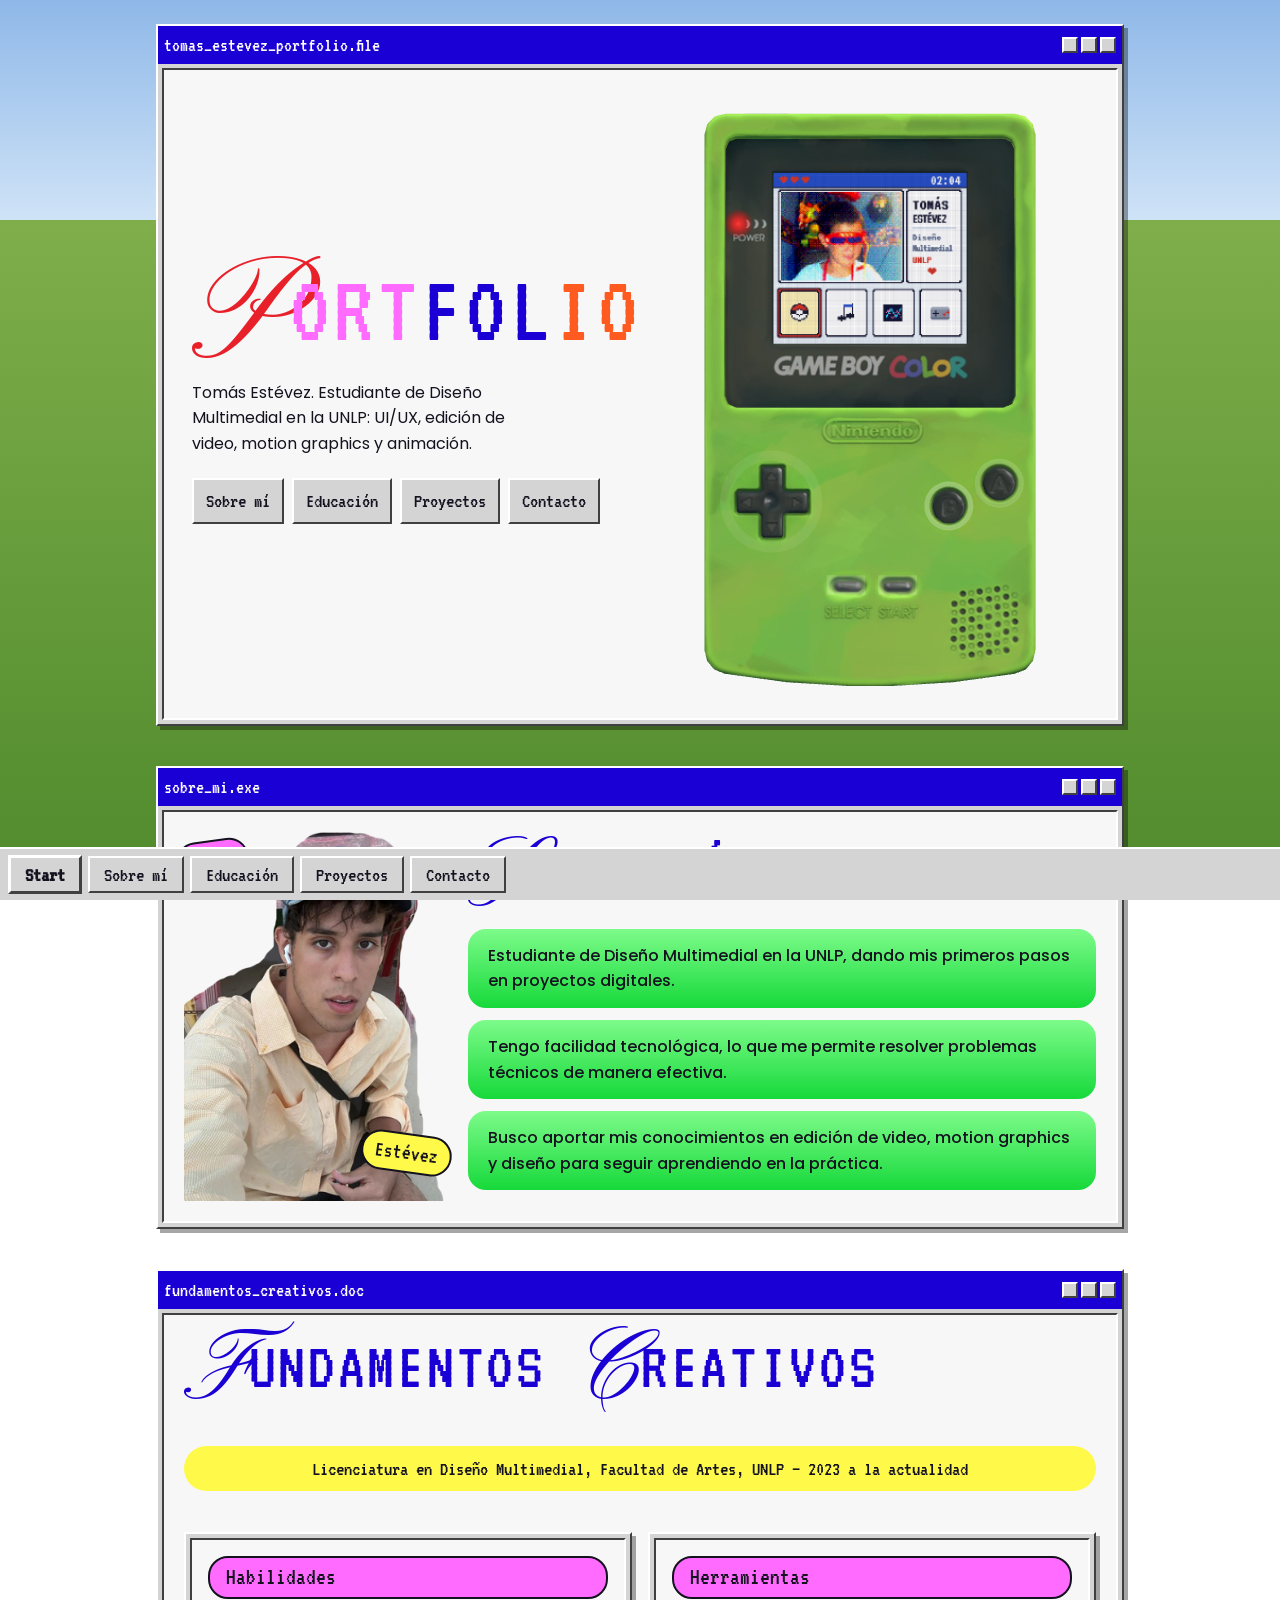
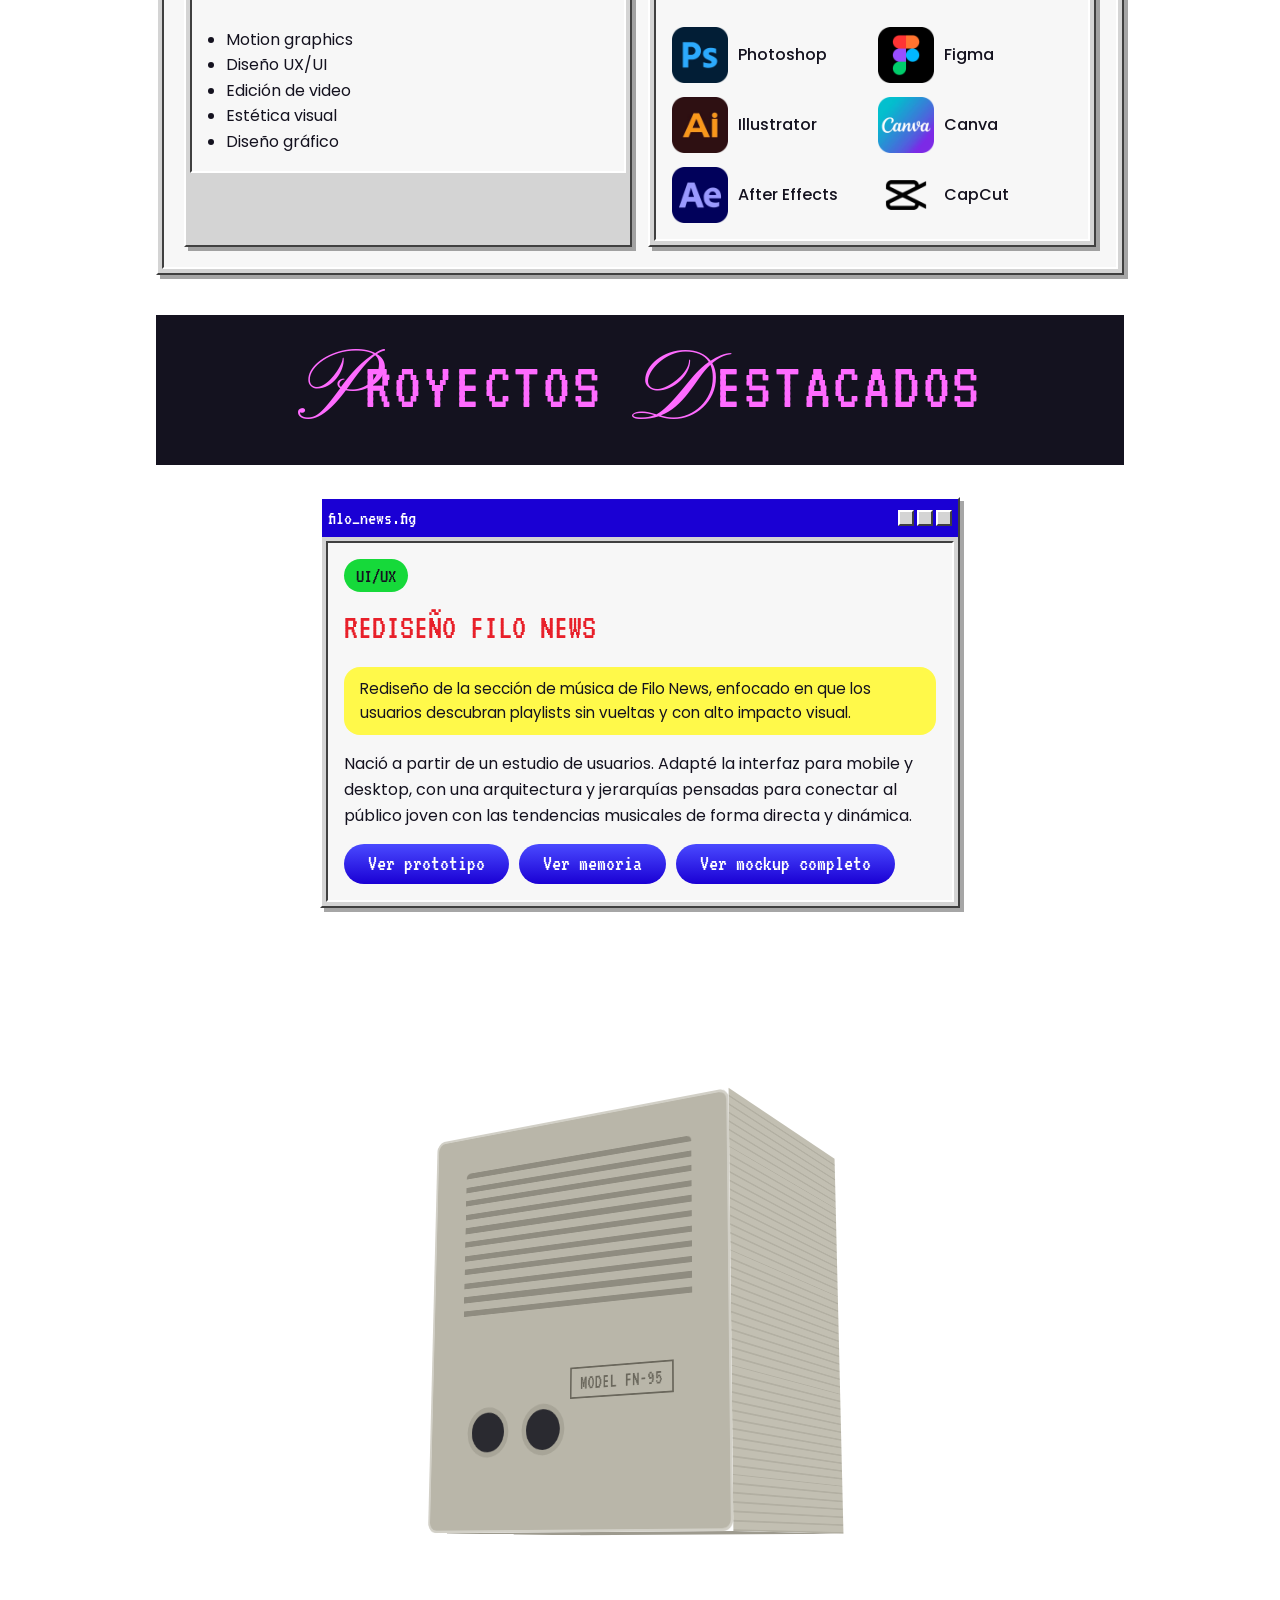
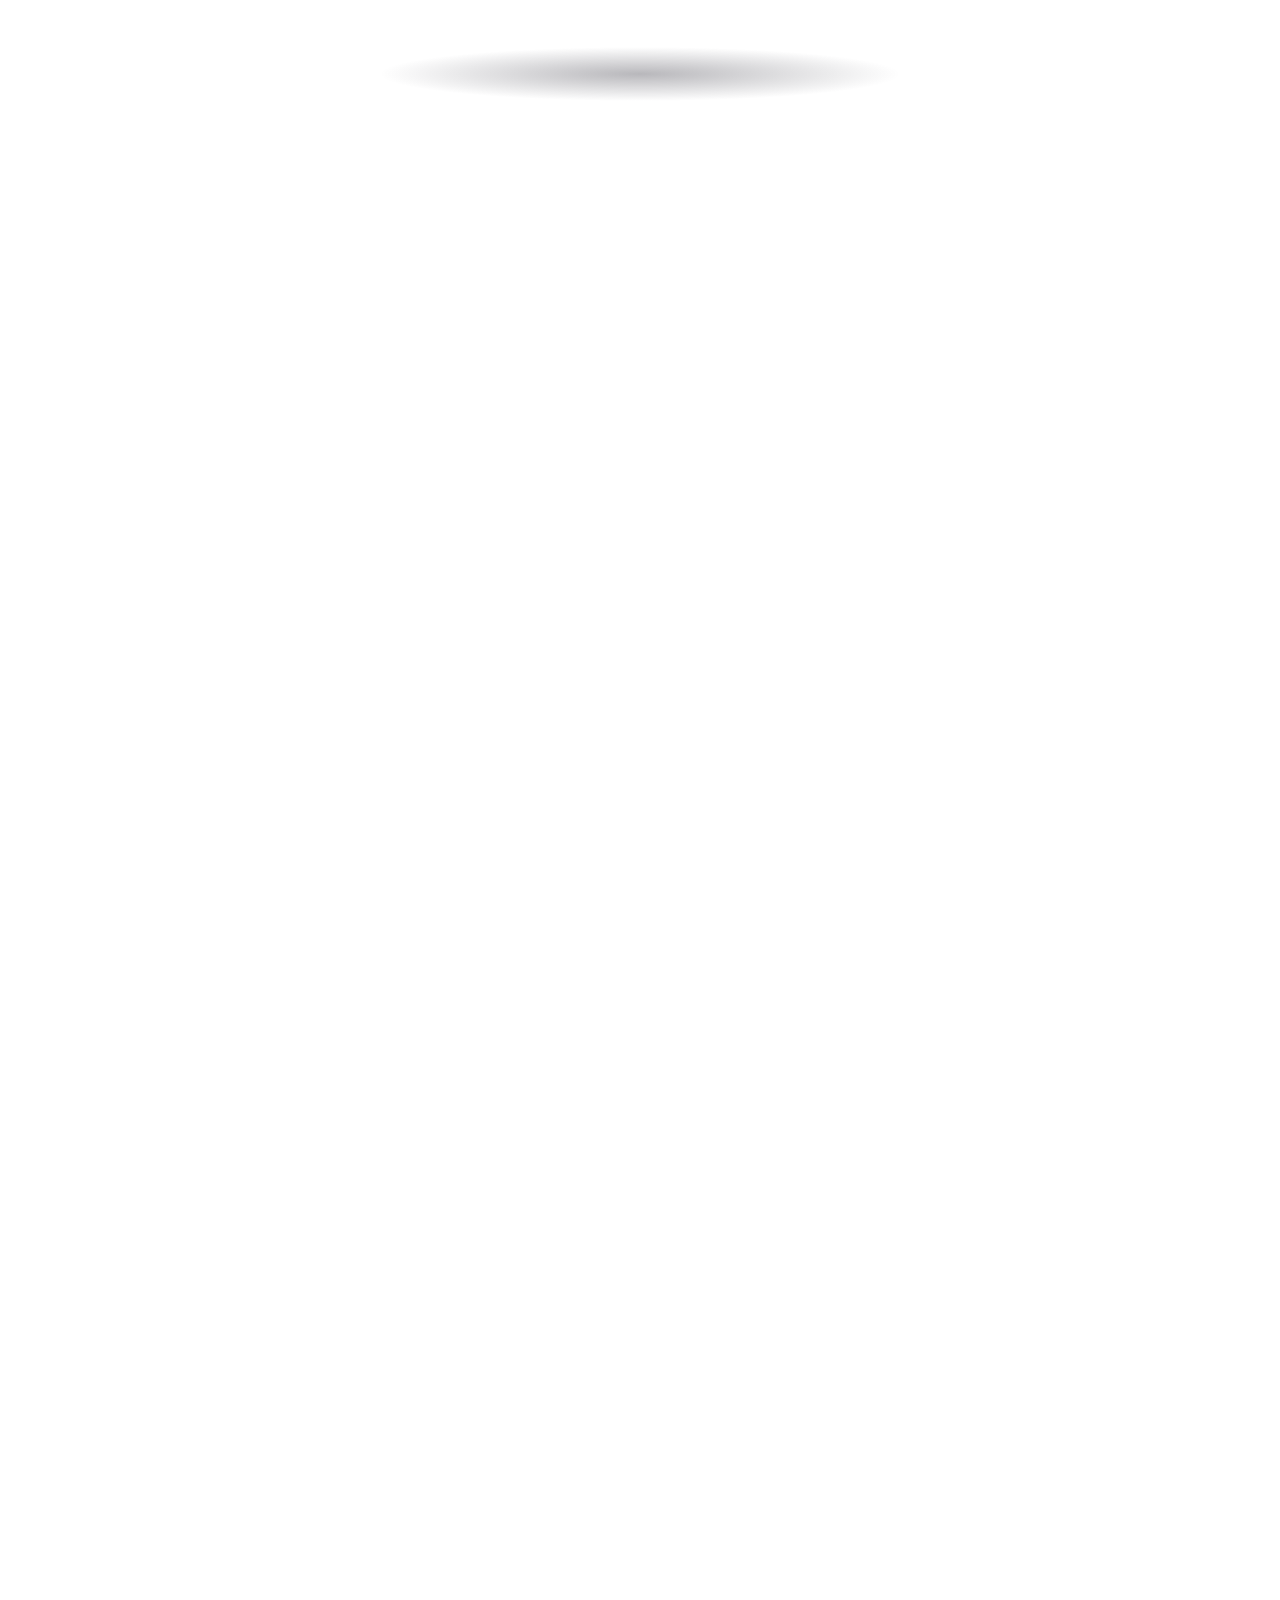
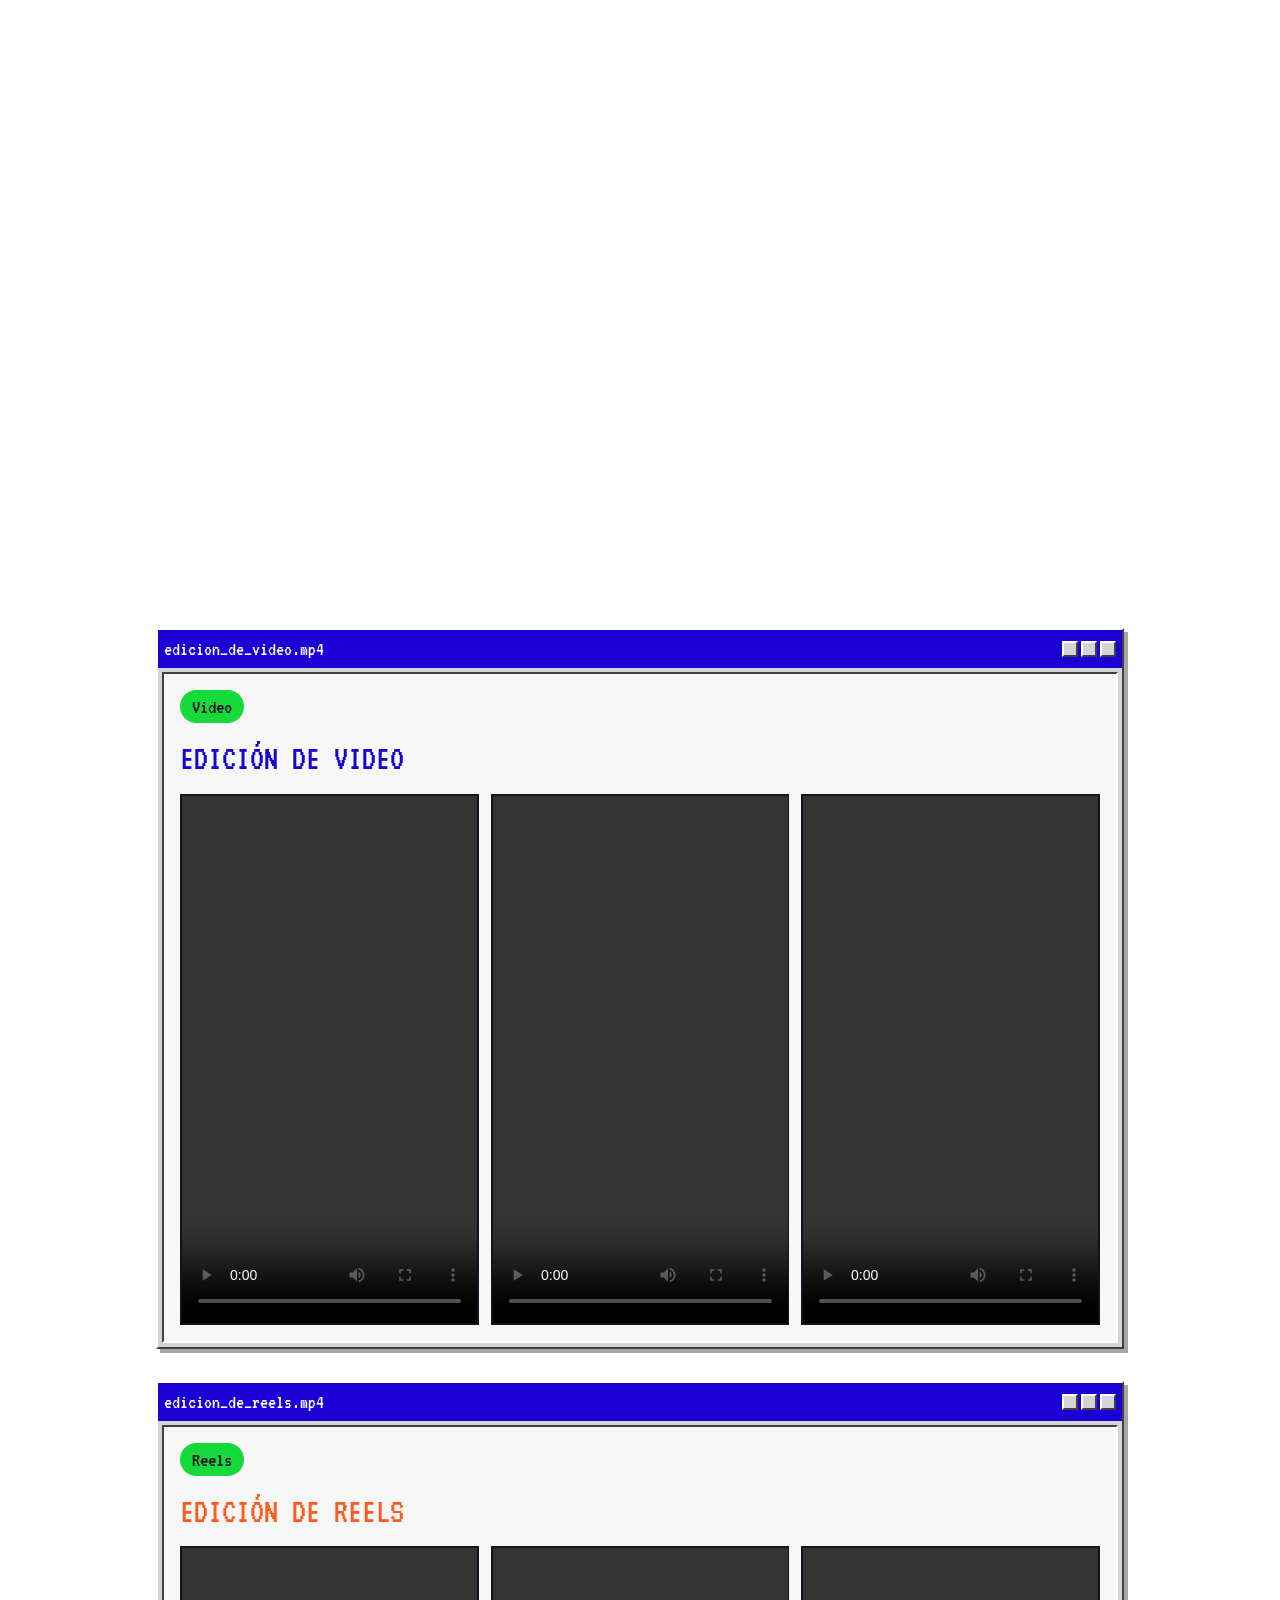
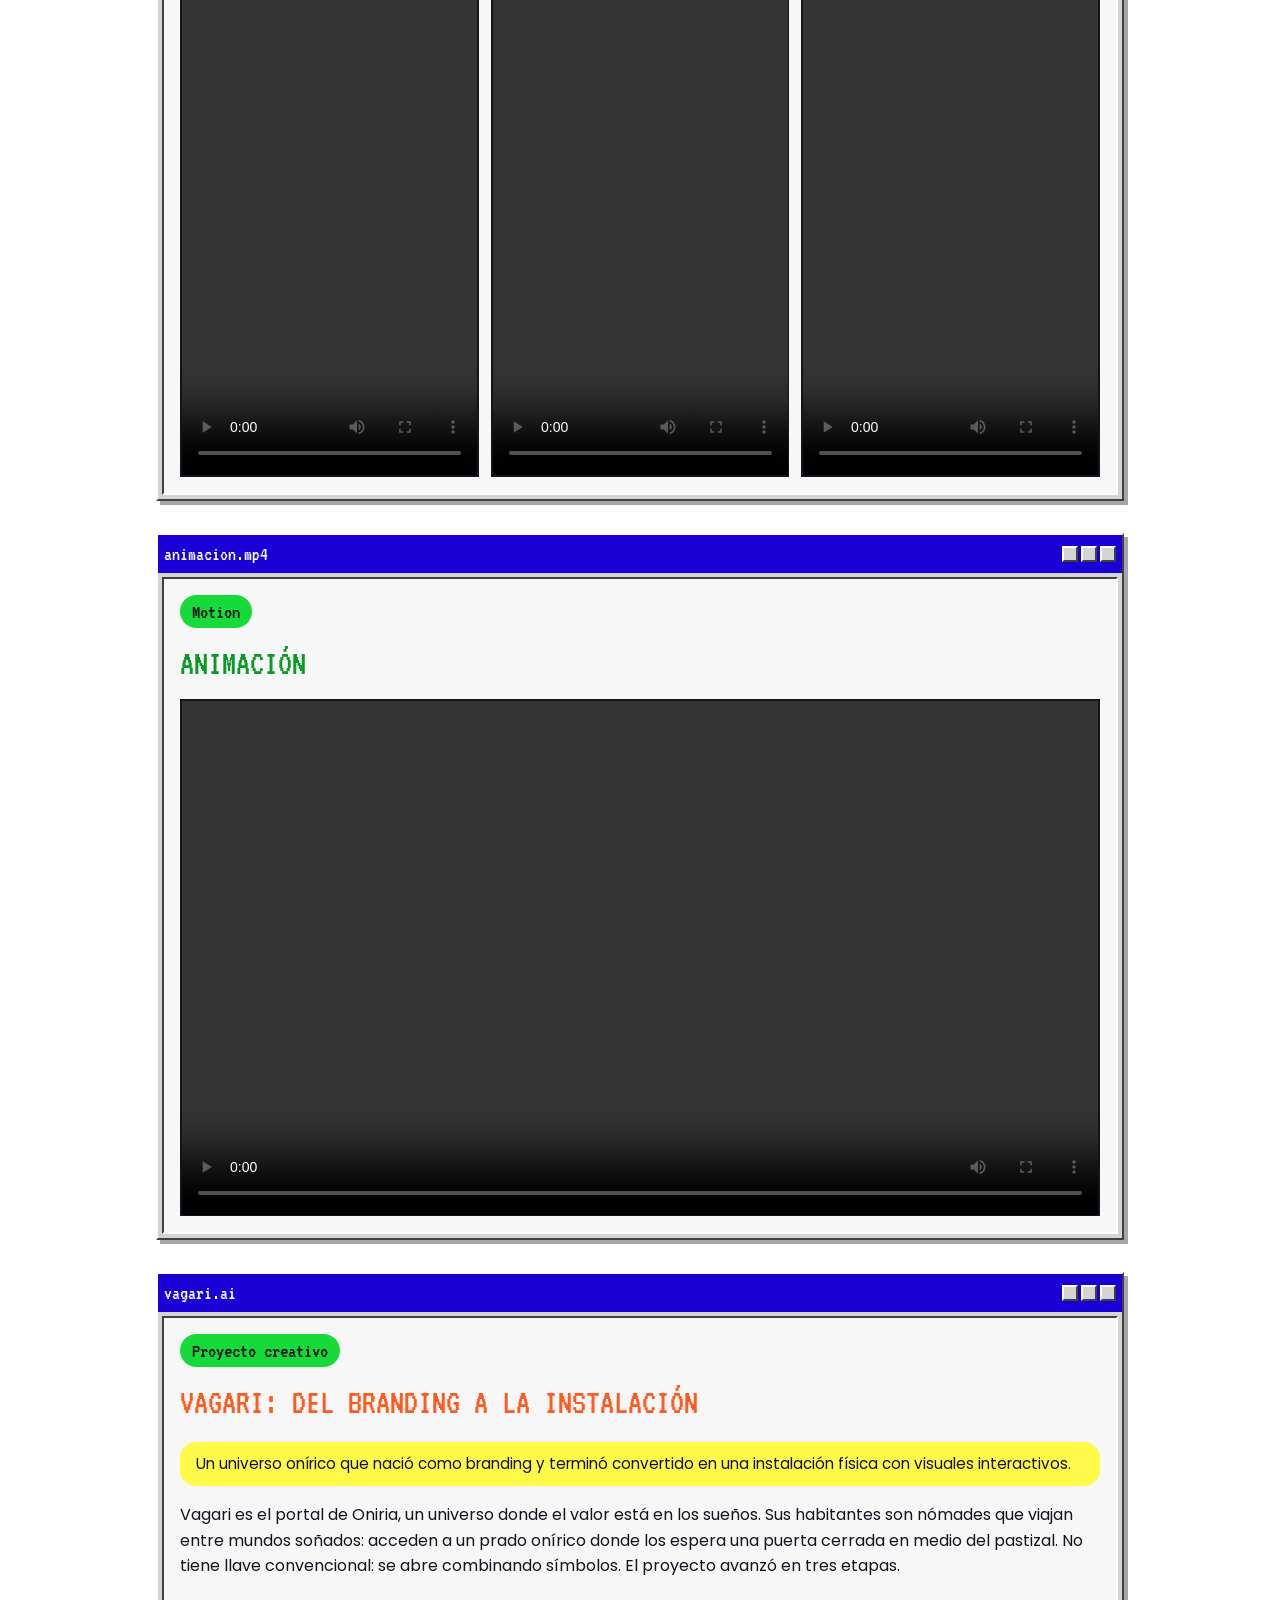
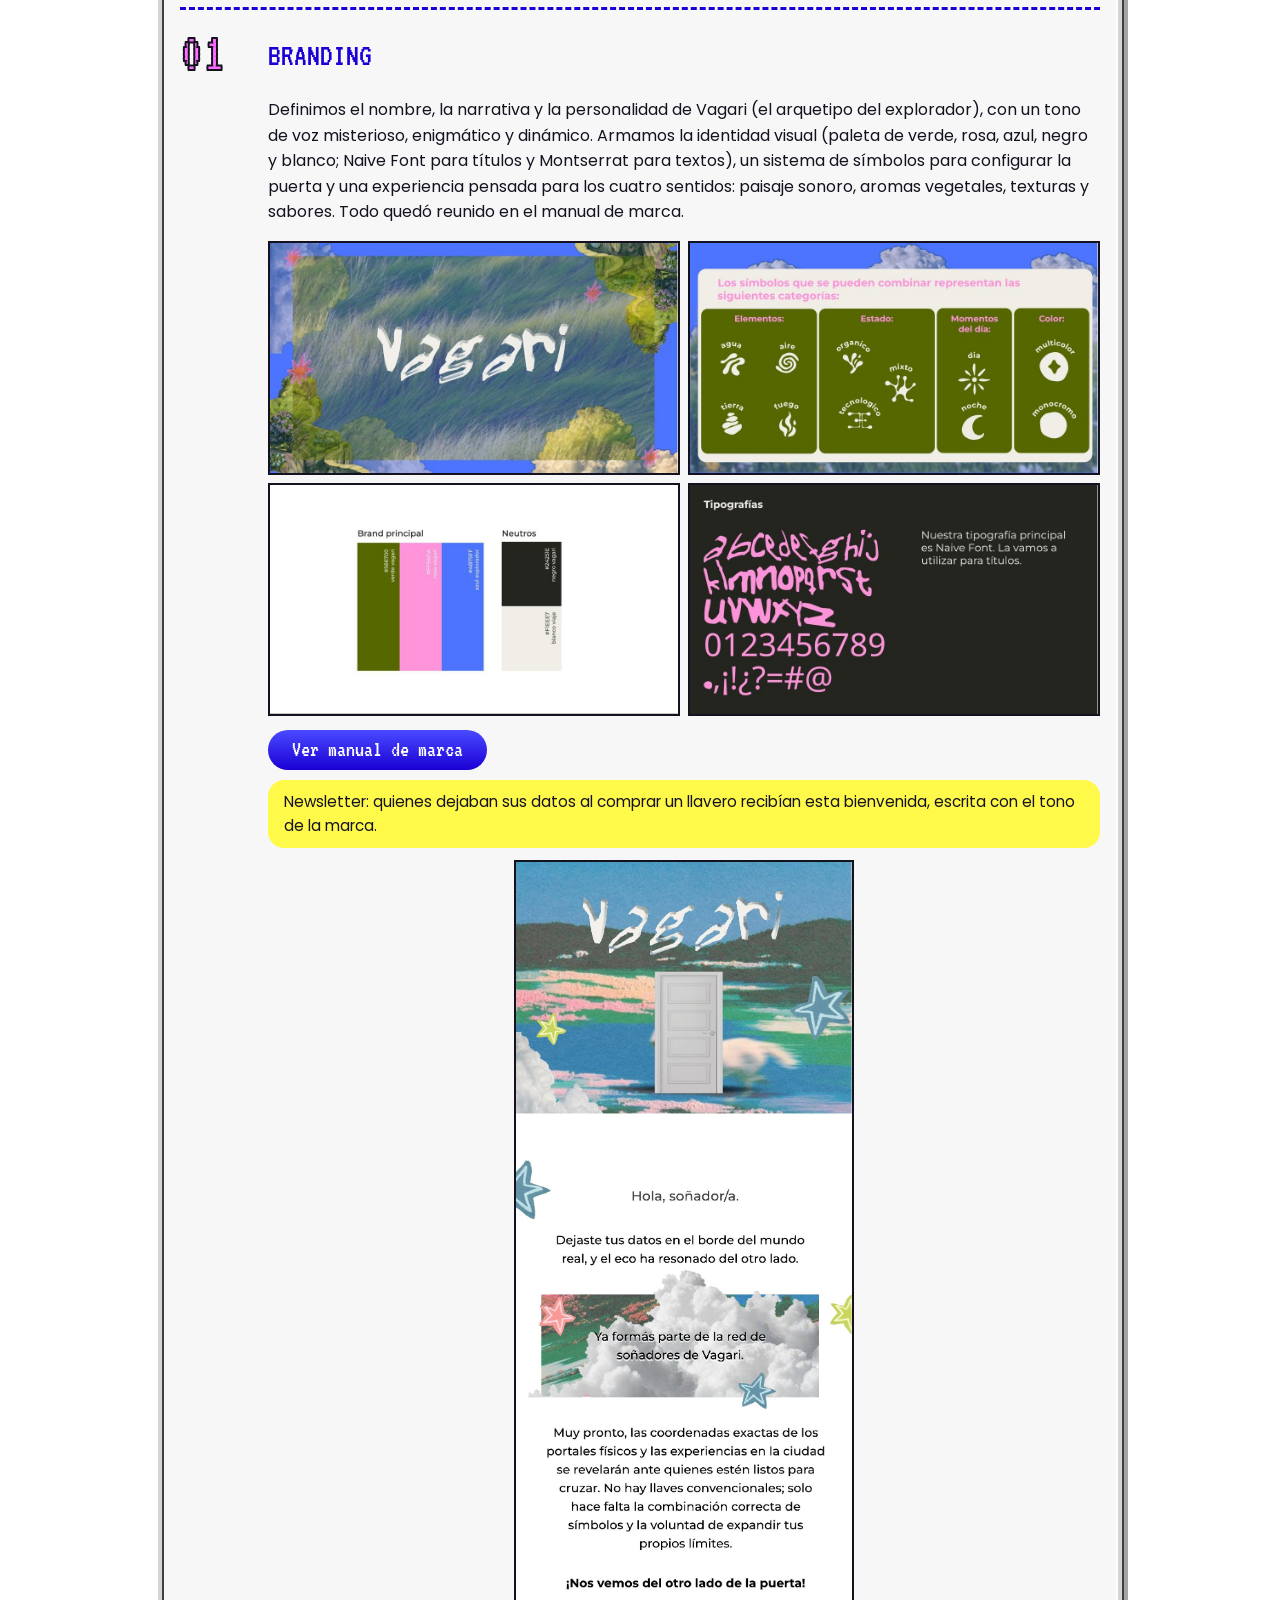
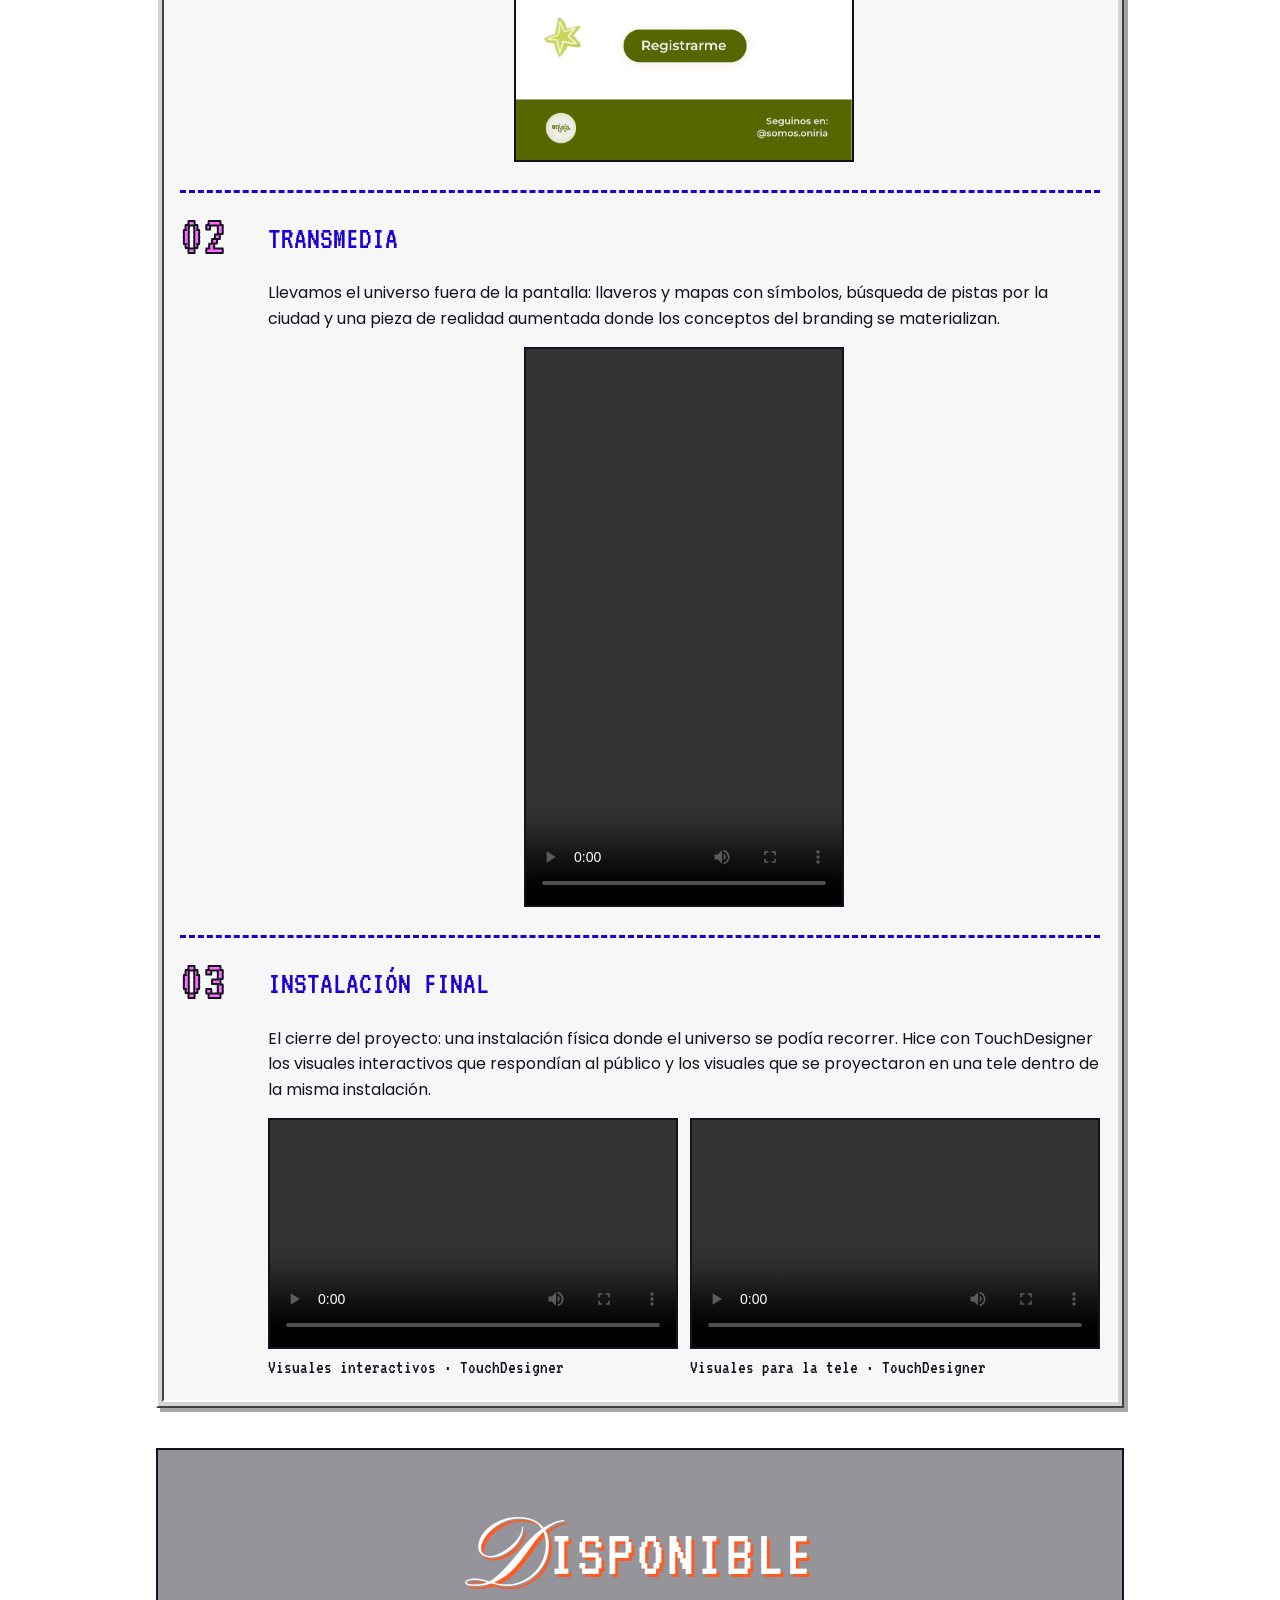
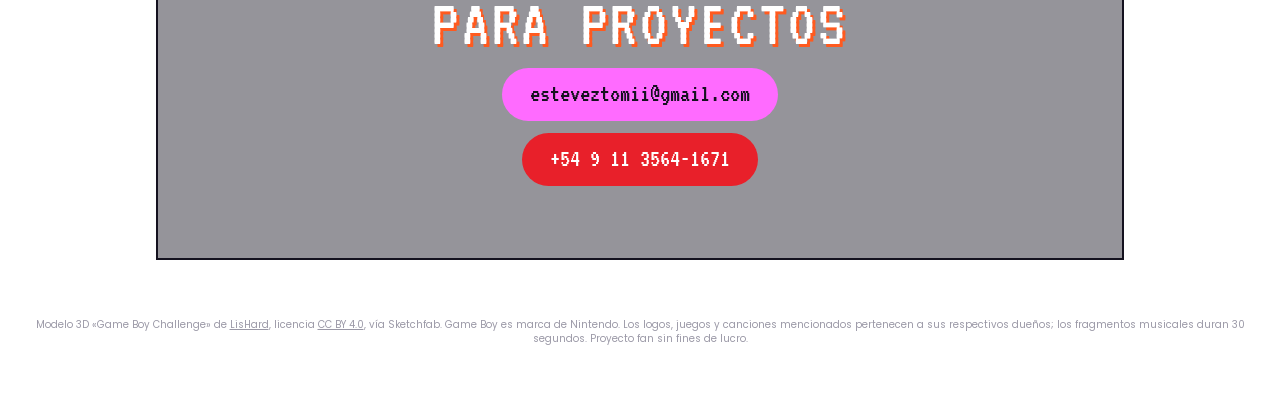
==== index.html @ 1bd0f010 "Add files via upload" ====
<!DOCTYPE html>
<html lang="es">
<head>
<meta charset="utf-8">
<meta name="viewport" content="width=device-width, initial-scale=1">
<title>Tomás Estévez — Portfolio</title>
<meta name="description" content="Portfolio de Tomás Estévez, estudiante de Diseño Multimedial en la UNLP: UI/UX, edición de video, motion graphics y animación.">
<link rel="preconnect" href="https://fonts.googleapis.com">
<link rel="preconnect" href="https://fonts.gstatic.com" crossorigin>
<link href="https://fonts.googleapis.com/css2?family=Pinyon+Script&family=Poppins:wght@400;500&family=VT323&display=swap" rel="stylesheet">
<style>
:root{--azul:#1a00d4;--rosa:#ff6bff;--verde:#16d93a;--amarillo:#fff94a;--naranja:#ff5a1f;--rojo:#e8202a;--gris:#d4d4d4;--papel:#f7f7f7;--tinta:#14121f}
*{box-sizing:border-box}
html{scroll-behavior:smooth;scroll-padding-bottom:60px}
body{margin:0;font-family:Poppins,system-ui,sans-serif;color:var(--tinta);line-height:1.6;padding-bottom:56px;
 background:linear-gradient(#8fb8e8 0,#cfe3f7 220px,#7fae4b 220px,#4f8a2c 100%) fixed}
a{color:var(--azul)}
:focus-visible{outline:3px solid var(--naranja);outline-offset:2px}
.px{font-family:VT323,monospace;text-transform:uppercase;letter-spacing:.04em;line-height:.95}
.cursiva{font-family:"Pinyon Script",cursive;text-transform:none;font-size:1.5em;line-height:.6;vertical-align:-.12em}
main{max-width:1000px;margin:0 auto;padding:24px 16px 40px;display:grid;gap:40px}
/* ventanas */
.win{background:var(--gris);border:2px solid;border-color:#fff #404040 #404040 #fff;box-shadow:4px 4px 0 rgba(0,0,0,.35)}
.win>header{background:var(--azul);color:#fff;display:flex;justify-content:space-between;align-items:center;padding:3px 6px;font-family:VT323,monospace;font-size:1.25rem}
.win>header i{font-style:normal;display:flex;gap:3px}
.win>header b{width:16px;height:16px;background:var(--gris);border:2px solid;border-color:#fff #404040 #404040 #fff}
.win .body{margin:4px;background:var(--papel);border:2px solid;border-color:#404040 #fff #fff #404040;padding:20px}
h1,h2{margin:0;font-weight:400}
h2{font-size:clamp(2.4rem,7vw,4.2rem);color:var(--azul)}
/* hero */
.hero .body{text-align:center;padding:28px 16px}
.hero h1{font-size:clamp(3.2rem,15vw,9rem);color:var(--rosa)}
.hero h1 .a{color:var(--rojo)}.hero h1 .b{color:var(--azul)}.hero h1 .c{color:var(--naranja)}
.hero p{margin:12px auto 0;max-width:46ch}
.iconos{display:flex;flex-wrap:wrap;justify-content:center;gap:12px;margin-top:22px}
.iconos a{font-family:VT323,monospace;font-size:1.4rem;text-decoration:none;color:var(--tinta);background:var(--gris);padding:4px 16px;border:2px solid;border-color:#fff #404040 #404040 #fff}
.iconos a:hover{background:var(--amarillo)}
.iconos a:active{border-color:#404040 #fff #fff #404040}
/* sobre mi */
.sobre .body{display:grid;grid-template-columns:minmax(0,260px) 1fr;gap:24px;align-items:center}
.foto{position:relative}
.foto img{display:block;width:100%;height:auto}
.chip{position:absolute;font-family:VT323,monospace;font-size:1.4rem;padding:0 12px;border-radius:20px;border:2px solid var(--tinta);transform:rotate(-8deg)}
.chip.t{background:var(--rosa);top:8px;left:-8px}.chip.e{background:var(--amarillo);bottom:28px;right:-8px;transform:rotate(8deg)}
.verdes{display:grid;gap:12px;margin:0;padding:0;list-style:none}
.verdes li{background:linear-gradient(#7dfb8a,#16d93a);border-radius:18px;padding:14px 20px;font-weight:500}
/* educacion */
.edu .body{display:grid;gap:20px}
.cinta{background:var(--amarillo);border-radius:30px;padding:6px 20px;font-family:VT323,monospace;font-size:1.3rem;text-align:center}
.cols{display:grid;grid-template-columns:1fr 1fr;gap:16px}
.cols .win .body{padding:16px}
.cols h3{margin:0 0 8px;font-family:VT323,monospace;font-weight:400;font-size:1.5rem;background:var(--rosa);display:inline-block;padding:0 16px;border-radius:20px;border:2px solid var(--tinta)}
.cols ul{margin:0;padding-left:1.1em}
.cols .logos{list-style:none;padding:0;display:grid;grid-template-columns:1fr 1fr;gap:14px 12px}
.logos li{display:flex;align-items:center;gap:10px;font-weight:500}
.logos img{width:56px;height:56px;flex:none}
/* proyectos */
.proy{display:grid;gap:32px}
.proy-head{background:var(--tinta);padding:40px 16px;text-align:center}
.proy-head h2{color:var(--rosa)}
.caso{display:grid;grid-template-columns:1fr 1fr;gap:20px;align-items:start}
.caso .body{padding:16px}
.caso h3{margin:0 0 6px;font-family:VT323,monospace;font-weight:400;font-size:2.2rem;text-transform:uppercase}
.caso img,.caso video{width:100%;display:block;background:var(--gris);border:2px solid var(--tinta)}
.caso video{aspect-ratio:9/16;max-height:520px;object-fit:cover;margin:0 auto}
.tag{display:inline-block;font-family:VT323,monospace;font-size:1.3rem;padding:0 12px;border-radius:20px;margin-bottom:8px;background:var(--verde)}
.globo{background:var(--amarillo);border-radius:16px;padding:10px 16px;margin:10px 0 0;font-size:.95rem}
.btns{display:flex;flex-wrap:wrap;gap:10px;margin-top:14px}
.btn{font-family:VT323,monospace;font-size:1.4rem;color:#fff;background:linear-gradient(#4a4aff,var(--azul));padding:2px 24px;border-radius:24px;text-decoration:none}
.btn:hover{background:var(--naranja)}
.galeria{display:grid;grid-template-columns:repeat(3,1fr);gap:8px;margin-top:10px}
/* contacto */
.contacto{text-align:center}
.contacto h2{color:var(--naranja);text-shadow:2px 2px 0 #fff}
.pill{display:block;width:fit-content;margin:12px auto 0;padding:6px 28px;border-radius:30px;font-family:VT323,monospace;font-size:1.6rem;color:#fff;text-decoration:none;background:var(--rojo)}
.pill.mail{background:var(--rosa);color:var(--tinta)}
.pill:hover{outline:3px solid var(--amarillo)}
/* barra de tareas */
.barra{position:fixed;inset:auto 0 0 0;background:var(--gris);border-top:2px solid #fff;display:flex;gap:6px;align-items:center;padding:6px 8px;z-index:9;overflow-x:auto}
.barra a{font-family:VT323,monospace;font-size:1.3rem;text-decoration:none;color:var(--tinta);padding:0 14px;border:2px solid;border-color:#fff #404040 #404040 #fff;white-space:nowrap}
.barra a:first-child{font-weight:700;border-width:3px}
.barra a:hover{background:var(--amarillo)}
@media(max-width:720px){.sobre .body,.cols,.caso{grid-template-columns:1fr}.foto{max-width:260px;margin:auto}}
@media(prefers-reduced-motion:reduce){html{scroll-behavior:auto}}

.full .body{padding:16px}.full h3{margin:0 0 6px;font-family:VT323,monospace;font-weight:400;font-size:2.2rem;text-transform:uppercase}
.full video,.full .news{display:block;width:100%;background:var(--tinta);border:2px solid var(--tinta)}
.vgrid{display:grid;grid-template-columns:repeat(3,1fr);gap:12px}
.vgrid video,video.tall{aspect-ratio:9/16;object-fit:cover}
video.tall{max-width:320px;max-height:560px;margin:12px auto 0}
video.wide{aspect-ratio:16/9;object-fit:contain}
.caso a img{border:2px solid var(--tinta);display:block;width:100%;height:auto;background:var(--gris)}
.etapa{display:grid;grid-template-columns:72px 1fr;gap:16px;margin-top:28px;padding-top:20px;border-top:3px dashed var(--azul)}
.etapa .num{font-family:VT323,monospace;font-size:3.6rem;line-height:.8;color:var(--rosa);-webkit-text-stroke:2px var(--tinta)}
.etapa h4{margin:0 0 6px;font-family:VT323,monospace;font-weight:400;font-size:2rem;text-transform:uppercase;color:var(--azul)}
.galeria.g4{grid-template-columns:repeat(2,1fr)}.galeria img{width:100%;border:2px solid var(--tinta)}
.news{max-width:340px;margin:12px auto 0}
.dos{display:grid;grid-template-columns:1fr 1fr;gap:12px}.dos figure{margin:0}
figcaption{font-family:VT323,monospace;font-size:1.2rem;margin-top:4px}
.contacto{position:relative;overflow:hidden;padding:72px 16px;border:2px solid var(--tinta)}
.contacto .fondo{position:absolute;inset:0;width:100%;height:100%;object-fit:cover}
.contacto::after{content:"";position:absolute;inset:0;background:rgba(20,18,31,.45)}
.contacto .in{position:relative;z-index:1}
.contacto h2{color:#fff;text-shadow:3px 3px 0 var(--naranja)}
@media(max-width:720px){.vgrid{display:flex;overflow-x:auto;scroll-snap-type:x mandatory}.vgrid video{flex:0 0 70%;scroll-snap-align:start}.etapa{grid-template-columns:1fr}.dos{grid-template-columns:1fr}}
@media(prefers-reduced-motion:reduce){.contacto .fondo{display:none}.contacto{background:var(--tinta)}}


/* HOME · Game Boy */
.win>header{gap:6px}.win>header span{min-width:0;overflow:hidden;text-overflow:ellipsis;white-space:nowrap}.win>header i{flex:none}
main>*,.hero .body,.home{min-width:0}
.home{position:relative;width:100%;max-width:440px;margin:0 auto;text-align:center}
.gb-visor{position:relative;height:min(80vh,600px);min-height:430px;cursor:grab;touch-action:pan-y}
.gb-visor:active{cursor:grabbing}
.gb-visor:focus-visible{outline-offset:-6px}
.gb-visor::after{content:"";position:absolute;left:50%;bottom:3.5%;width:46%;height:5%;transform:translateX(-50%);background:radial-gradient(closest-side,rgba(20,18,31,.35),transparent);pointer-events:none}
.gb-visor canvas{position:absolute;inset:0;width:100%;height:100%;display:block;z-index:1}
.hero-grid{display:grid;grid-template-columns:minmax(0,1fr) minmax(0,1fr);gap:16px 24px;align-items:center;text-align:left!important;padding:24px clamp(12px,3vw,28px)!important}
.hero-text h1{font-size:clamp(2.6rem,9vw,6.2rem);white-space:nowrap}
.hero-text p{margin:12px 0 0;max-width:34ch}
.hero-text .iconos{justify-content:flex-start;gap:8px}.hero-text .iconos a{padding:4px 12px;font-size:1.3rem}
.gb-load{position:absolute;inset:0;display:grid;place-items:center;margin:0;font-size:1.6rem;color:var(--azul);text-align:center;padding:0 16px}
.gb-load[hidden]{display:none}
@media(max-width:620px){.hero-text h1{font-size:clamp(3rem,15vw,5rem)}.hero-grid{grid-template-columns:1fr;padding:20px 12px!important}.hero-text{text-align:center}.hero-text p{margin-left:auto;margin-right:auto}.hero-text .iconos{justify-content:center}.home{order:2}}
@media(max-width:560px){.gb-visor{height:auto;min-height:0;aspect-ratio:3/5}}
.legal{margin:0;padding:18px 12px 6px;text-align:center;font-size:.62rem;line-height:1.4;color:#9a98a6}.legal a{color:inherit}
.gb-sr{position:absolute;width:1px;height:1px;overflow:hidden;clip:rect(0 0 0 0);white-space:nowrap}
.home.no3d .gb-visor{min-height:120px;height:auto;padding:24px 0}.home.no3d .gb-visor::after{display:none}
/* Filo News · mini computadora 3D que gira con el scroll */
.caso.filo{display:block}.caso.filo>.win{max-width:640px;margin:0 auto}
.pc-scroll{position:relative;height:320vh;margin-top:8px}
.pc-stage{position:sticky;top:0;height:calc(100vh - 56px);min-height:420px;display:grid;place-items:center;perspective:1700px;overflow:visible}
.pc-3d{position:relative;font-size:clamp(8px,min(3.4vw,2.2vh),16px);width:26em;height:31em;transform-style:preserve-3d;will-change:transform;transform:scale(.78) rotateX(9deg) rotateY(-210deg)}
.pc-f{position:absolute;backface-visibility:hidden}
.pc-front{inset:0;transform:translateZ(10em);border-radius:.8em;background:linear-gradient(#e4e1d5,#d0cdc0);box-shadow:inset 0 0 0 .18em rgba(255,255,255,.6),inset 0 -.5em .8em rgba(0,0,0,.14)}
.pc-back{inset:0;transform:rotateY(180deg) translateZ(10em);border-radius:.8em;background:#b9b6a9;box-shadow:inset 0 0 0 .18em rgba(255,255,255,.35)}
.pc-left,.pc-right{width:20em;height:31em;left:50%;top:0;margin-left:-10em;background:repeating-linear-gradient(#c2bfb2 0 .5em,#b2afa2 .5em .62em)}
.pc-left{transform:rotateY(-90deg) translateZ(13em)}.pc-right{transform:rotateY(90deg) translateZ(13em)}
.pc-top,.pc-bottom{width:26em;height:20em;left:0;top:50%;margin-top:-10em;background:repeating-linear-gradient(90deg,#e7e4d9 0 1em,#d6d3c7 1em 1.12em)}
.pc-top{transform:rotateX(90deg) translateZ(15.5em)}.pc-bottom{transform:rotateX(-90deg) translateZ(15.5em);background:#9d9a8e}
.pc-bezel{position:absolute;left:2.6em;top:2.4em;width:20.8em;height:16.6em;box-sizing:border-box;padding:1em;background:#1b1b24;border-radius:1.6em/1.4em;box-shadow:inset .2em .2em .6em rgba(0,0,0,.75),0 0 0 .3em #bcb8aa,0 0 0 .5em #f0ede3}
.pc-view{position:relative;width:100%;height:100%;overflow:hidden;border-radius:.6em;background:#fff}
.pc-view img{position:absolute;left:0;top:0;width:100%;height:auto;display:block;border:0;background:none;will-change:transform}
.pc-view::after{content:"";position:absolute;inset:0;border-radius:inherit;pointer-events:none;box-shadow:inset 0 0 1.4em rgba(0,0,0,.4);background:linear-gradient(135deg,rgba(255,255,255,.2),transparent 38%)}
.pc-stripe{position:absolute;left:3.2em;bottom:9.4em;width:7em;height:.55em;background:linear-gradient(90deg,var(--rojo),var(--naranja),var(--amarillo),var(--verde),var(--azul),var(--rosa))}
.pc-drive{position:absolute;left:3.2em;bottom:5.4em;width:12em;height:2.4em;border-radius:.3em;background:#c6c3b6;box-shadow:inset 0 0 0 .15em rgba(255,255,255,.7),inset 0 -.2em .3em rgba(0,0,0,.2)}
.pc-drive::before{content:"";position:absolute;left:1.5em;right:1.5em;top:.9em;height:.5em;background:#2a2a30;border-radius:.2em}
.pc-led{position:absolute;right:3.6em;bottom:6.1em;width:.95em;height:.95em;border-radius:50%;background:#2be45a;box-shadow:0 0 .9em #2be45a}
.pc-brand{position:absolute;left:0;right:0;bottom:1.6em;text-align:center;font:400 1.9em/1 VT323,monospace;letter-spacing:.22em;color:#6a675c}
.pc-vents{position:absolute;left:3em;right:3em;top:3em;height:12em;background:repeating-linear-gradient(#8f8c80 0 .45em,transparent .45em 1.1em);border-radius:.4em}
.pc-port{position:absolute;left:4em;bottom:6em;width:3em;height:3em;border-radius:50%;background:#2a2a30;box-shadow:0 0 0 .4em #a8a598}.pc-port.p2{left:9em}
.pc-plate{position:absolute;right:3em;bottom:6.4em;font:400 1.5em/1 VT323,monospace;color:#6a675c;border:.12em solid #6a675c;padding:.2em .5em}
.pc-shadow{position:absolute;left:50%;bottom:7%;width:min(60vw,520px);height:3.4em;transform:translateX(-50%);background:radial-gradient(closest-side,rgba(20,18,31,.3),transparent);font-size:clamp(8px,min(3.4vw,2.2vh),16px);pointer-events:none}
.pc-reduce{height:auto}.pc-reduce .pc-stage{position:static;height:auto;padding:40px 0}.pc-reduce .pc-view{overflow:auto}.pc-reduce .pc-view img{position:static}
@media(max-width:720px){.pc-scroll{height:280vh}}
</style>
</head>
<body>
<main>

<section class="win hero" id="inicio" aria-labelledby="t-inicio">
 <header><span>tomas_estevez_portfolio.file</span><i aria-hidden="true"><b></b><b></b><b></b></i></header>
 <div class="body hero-grid">
  <div class="hero-text">
  <h1 class="px" id="t-inicio"><span class="a"><span class="cursiva">P</span></span>ORT<span class="b">FOL</span><span class="c">IO</span></h1>
  <p>Tomás Estévez. Estudiante de Diseño Multimedial en la UNLP: UI/UX, edición de video, motion graphics y animación.</p>
  <nav class="iconos" aria-label="Secciones">
   <a href="#sobre-mi">Sobre mí</a><a href="#educacion">Educación</a><a href="#proyectos">Proyectos</a><a href="#contacto">Contacto</a>
  </nav>
  </div>
  <div class="home" id="home">
   <div class="gb-visor" id="visor" tabindex="0" role="group" aria-label="Game Boy Color interactivo. Tocá la pantalla o los botones de la consola para elegir un ícono: stats, música, visuales interactivos o juegos favoritos. Con el teclado: flechas para moverte, Enter para aceptar y Escape para volver. Arrastrá para girar la consola.">
    <p class="gb-load px" id="gb-load">Cargando Game Boy…</p>
   </div>
   <p class="gb-sr" id="gb-sr" aria-live="polite"></p>
  </div>
 </div>
</section>

<section class="win sobre" id="sobre-mi" aria-labelledby="t-sobre">
 <header><span>sobre_mi.exe</span><i aria-hidden="true"><b></b><b></b><b></b></i></header>
 <div class="body">
  <div class="foto">
   <img src="images/tomas.webp" alt="Retrato de Tomás Estévez con gorra azul" width="638" height="905">
   <span class="chip t">Tomás</span><span class="chip e">Estévez</span>
  </div>
  <div>
   <h2 class="px" id="t-sobre"><span class="cursiva">S</span>obre mí</h2>
   <ul class="verdes" style="margin-top:16px">
    <li>Estudiante de Diseño Multimedial en la UNLP, dando mis primeros pasos en proyectos digitales.</li>
    <li>Tengo facilidad tecnológica, lo que me permite resolver problemas técnicos de manera efectiva.</li>
    <li>Busco aportar mis conocimientos en edición de video, motion graphics y diseño para seguir aprendiendo en la práctica.</li>
   </ul>
  </div>
 </div>
</section>

<section class="win edu" id="educacion" aria-labelledby="t-edu">
 <header><span>fundamentos_creativos.doc</span><i aria-hidden="true"><b></b><b></b><b></b></i></header>
 <div class="body">
  <h2 class="px" id="t-edu"><span class="cursiva">F</span>undamentos <span class="cursiva">C</span>reativos</h2>
  <p class="cinta">Licenciatura en Diseño Multimedial, Facultad de Artes, UNLP — 2023 a la actualidad</p>
  <div class="cols">
   <div class="win"><div class="body"><h3>Habilidades</h3>
    <ul><li>Motion graphics</li><li>Diseño UX/UI</li><li>Edición de video</li><li>Estética visual</li><li>Diseño gráfico</li></ul></div></div>
   <div class="win"><div class="body"><h3>Herramientas</h3>
    <ul class="logos"><li><img src="images/logos/photoshop.png" alt="" width="56" height="56">Photoshop</li><li><img src="images/logos/figma.png" alt="" width="56" height="56">Figma</li><li><img src="images/logos/illustrator.png" alt="" width="56" height="56">Illustrator</li><li><img src="images/logos/canva.png" alt="" width="56" height="56">Canva</li><li><img src="images/logos/after-effects.png" alt="" width="56" height="56">After Effects</li><li><img src="images/logos/capcut.png" alt="" width="56" height="56">CapCut</li></ul></div></div>
  </div>
 </div>
</section>

<section class="proy" id="proyectos" aria-labelledby="t-proy">
 <div class="proy-head"><h2 class="px" id="t-proy"><span class="cursiva">P</span>royectos <span class="cursiva">D</span>estacados</h2></div>

 <article class="caso filo">
  <div class="win"><header><span>filo_news.fig</span><i aria-hidden="true"><b></b><b></b><b></b></i></header>
   <div class="body">
    <span class="tag">UI/UX</span>
    <h3 style="color:var(--rojo)">Rediseño Filo News</h3>
    <p class="globo">Rediseño de la sección de música de Filo News, enfocado en que los usuarios descubran playlists sin vueltas y con alto impacto visual.</p>
    <p>Nació a partir de un estudio de usuarios. Adapté la interfaz para mobile y desktop, con una arquitectura y jerarquías pensadas para conectar al público joven con las tendencias musicales de forma directa y dinámica.</p>
    <div class="btns">
     <a class="btn" href="#" target="_blank" rel="noopener">Ver prototipo</a>
     <a class="btn" href="#" target="_blank" rel="noopener">Ver memoria</a>
     <a class="btn" href="images/mockup-desktop.png" target="_blank" rel="noopener">Ver mockup completo</a>
    </div>
   </div></div>
  <div class="pc-scroll" id="pc-scroll">
   <div class="pc-stage">
    <div class="pc-shadow" aria-hidden="true"></div>
    <div class="pc-3d" role="img" aria-label="Mini computadora retro que muestra el mockup desktop de Filo News. Al bajar por la página gira y recorre el mockup.">
     <div class="pc-f pc-front">
      <div class="pc-bezel"><div class="pc-view"><img src="images/filo-news.jpg" alt="Mockup desktop de Tu Radar Musical, rediseño de Filo News: hero con playlist personalizada, moods y formulario" width="1000" height="1500" decoding="async"></div></div>
      <div class="pc-stripe"></div><div class="pc-drive"></div><div class="pc-led"></div><div class="pc-brand">FILO NEWS</div>
     </div>
     <div class="pc-f pc-back"><div class="pc-vents"></div><div class="pc-port"></div><div class="pc-port p2"></div><div class="pc-plate">MODEL FN-95</div></div>
     <div class="pc-f pc-left"></div><div class="pc-f pc-right"></div><div class="pc-f pc-top"></div><div class="pc-f pc-bottom"></div>
    </div>
   </div>
  </div>
 </article>

 <article class="full win"><header><span>edicion_de_video.mp4</span><i aria-hidden="true"><b></b><b></b><b></b></i></header>
  <div class="body"><span class="tag">Video</span><h3 style="color:var(--azul)">Edición de video</h3>
   <div class="vgrid"><video controls preload="metadata" playsinline src="videos/video1.mp4"></video><video controls preload="metadata" playsinline src="videos/video2.mp4"></video><video controls preload="metadata" playsinline src="videos/video3.mp4"></video></div></div></article>

 <article class="full win"><header><span>edicion_de_reels.mp4</span><i aria-hidden="true"><b></b><b></b><b></b></i></header>
  <div class="body"><span class="tag">Reels</span><h3 style="color:var(--naranja)">Edición de reels</h3>
   <div class="vgrid"><video controls preload="metadata" playsinline src="videos/reel1.mp4"></video><video controls preload="metadata" playsinline src="videos/reel2.mp4"></video><video controls preload="metadata" playsinline src="videos/reel3.mp4"></video></div></div></article>

 <article class="full win"><header><span>animacion.mp4</span><i aria-hidden="true"><b></b><b></b><b></b></i></header>
  <div class="body"><span class="tag">Motion</span><h3 style="color:#0a9a25">Animación</h3>
   <video class="wide" controls preload="metadata" playsinline src="videos/animacion.mp4"></video></div></article>

 <article class="full win" id="vagari"><header><span>vagari.ai</span><i aria-hidden="true"><b></b><b></b><b></b></i></header>
  <div class="body"><span class="tag">Proyecto creativo</span><h3 style="color:var(--naranja)">Vagari: del branding a la instalación</h3>
   <p class="globo">Un universo onírico que nació como branding y terminó convertido en una instalación física con visuales interactivos.</p>
   <p>Vagari es el portal de Oniria, un universo donde el valor está en los sueños. Sus habitantes son nómades que viajan entre mundos soñados: acceden a un prado onírico donde los espera una puerta cerrada en medio del pastizal. No tiene llave convencional: se abre combinando símbolos. El proyecto avanzó en tres etapas.</p>

   <div class="etapa"><span class="num">01</span><div>
    <h4>Branding</h4>
    <p>Definimos el nombre, la narrativa y la personalidad de Vagari (el arquetipo del explorador), con un tono de voz misterioso, enigmático y dinámico. Armamos la identidad visual (paleta de verde, rosa, azul, negro y blanco; Naive Font para títulos y Montserrat para textos), un sistema de símbolos para configurar la puerta y una experiencia pensada para los cuatro sentidos: paisaje sonoro, aromas vegetales, texturas y sabores. Todo quedó reunido en el manual de marca.</p>
    <div class="galeria g4">
     <img src="images/vagari-1.jpg" alt="Portada de Vagari: logotipo cromado sobre un pastizal" loading="lazy">
     <img src="images/vagari-2.jpg" alt="Sistema de símbolos de Vagari: elementos, estado, momentos del día y color" loading="lazy">
     <img src="images/vagari-3.jpg" alt="Paleta de color de Vagari: verde, rosa, azul, negro y blanco" loading="lazy">
     <img src="images/vagari-4.jpg" alt="Tipografía Naive Font usada en los títulos de Vagari" loading="lazy">
    </div>
    <div class="btns"><a class="btn" href="docs/branding.pdf" target="_blank" rel="noopener">Ver manual de marca</a></div>
    <p class="globo">Newsletter: quienes dejaban sus datos al comprar un llavero recibían esta bienvenida, escrita con el tono de la marca.</p>
    <img class="news" src="images/newsletter-1.jpg" alt="Newsletter de Vagari: portada con una puerta en un prado, texto de bienvenida y botón Registrarme" loading="lazy">
   </div></div>

   <div class="etapa"><span class="num">02</span><div>
    <h4>Transmedia</h4>
    <p>Llevamos el universo fuera de la pantalla: llaveros y mapas con símbolos, búsqueda de pistas por la ciudad y una pieza de realidad aumentada donde los conceptos del branding se materializan.</p>
    <video class="tall" controls preload="metadata" playsinline src="videos/realidad_aumentada.mp4"></video>
   </div></div>

   <div class="etapa"><span class="num">03</span><div>
    <h4>Instalación final</h4>
    <p>El cierre del proyecto: una instalación física donde el universo se podía recorrer. Hice con TouchDesigner los visuales interactivos que respondían al público y los visuales que se proyectaron en una tele dentro de la misma instalación.</p>
    <div class="dos">
     <figure><video class="wide" controls preload="metadata" playsinline src="videos/visuales_interactivos.mp4"></video><figcaption>Visuales interactivos · TouchDesigner</figcaption></figure>
     <figure><video class="wide" controls preload="metadata" playsinline src="videos/visuales_taller_tele.mp4"></video><figcaption>Visuales para la tele · TouchDesigner</figcaption></figure>
    </div>
   </div></div>
  </div></article>
</section>

<section class="contacto" id="contacto" aria-labelledby="t-contacto">
 <video class="fondo" autoplay muted loop playsinline aria-hidden="true" src="videos/final.mp4"></video>
 <div class="in">
  <h2 class="px" id="t-contacto"><span class="cursiva">D</span>isponible<br>para proyectos</h2>
  <a class="pill mail" href="mailto:esteveztomii@gmail.com">esteveztomii@gmail.com</a>
  <a class="pill" href="https://wa.me/5491135643671">+54 9 11 3564-1671</a>
 </div>
</section>

</main>

<footer class="legal">
 Modelo 3D «Game Boy Challenge» de <a href="https://sketchfab.com/3d-models/game-boy-challenge-a91c7818d2aa4331aabb3962b29548be" target="_blank" rel="noopener">LisHard</a>, licencia <a href="https://creativecommons.org/licenses/by/4.0/" target="_blank" rel="noopener">CC BY 4.0</a>, vía Sketchfab. Game Boy es marca de Nintendo. Los logos, juegos y canciones mencionados pertenecen a sus respectivos dueños; los fragmentos musicales duran 30 segundos. Proyecto fan sin fines de lucro.
</footer>

<nav class="barra" aria-label="Barra de tareas">
 <a href="#inicio">Start</a><a href="#sobre-mi">Sobre mí</a><a href="#educacion">Educación</a><a href="#proyectos">Proyectos</a><a href="#contacto">Contacto</a>
</nav>
<script src="js/three.min.js"></script>
<script src="js/GLTFLoader.js"></script>
<script src="js/gameboy-model.js"></script>
<script src="js/foto-gb.js"></script>
<script src="js/logos-gb.js"></script>
<script src="js/musica.js"></script>
<script src="js/home.js"></script>
<script src="js/filo-pc.js"></script>
</body>
</html>
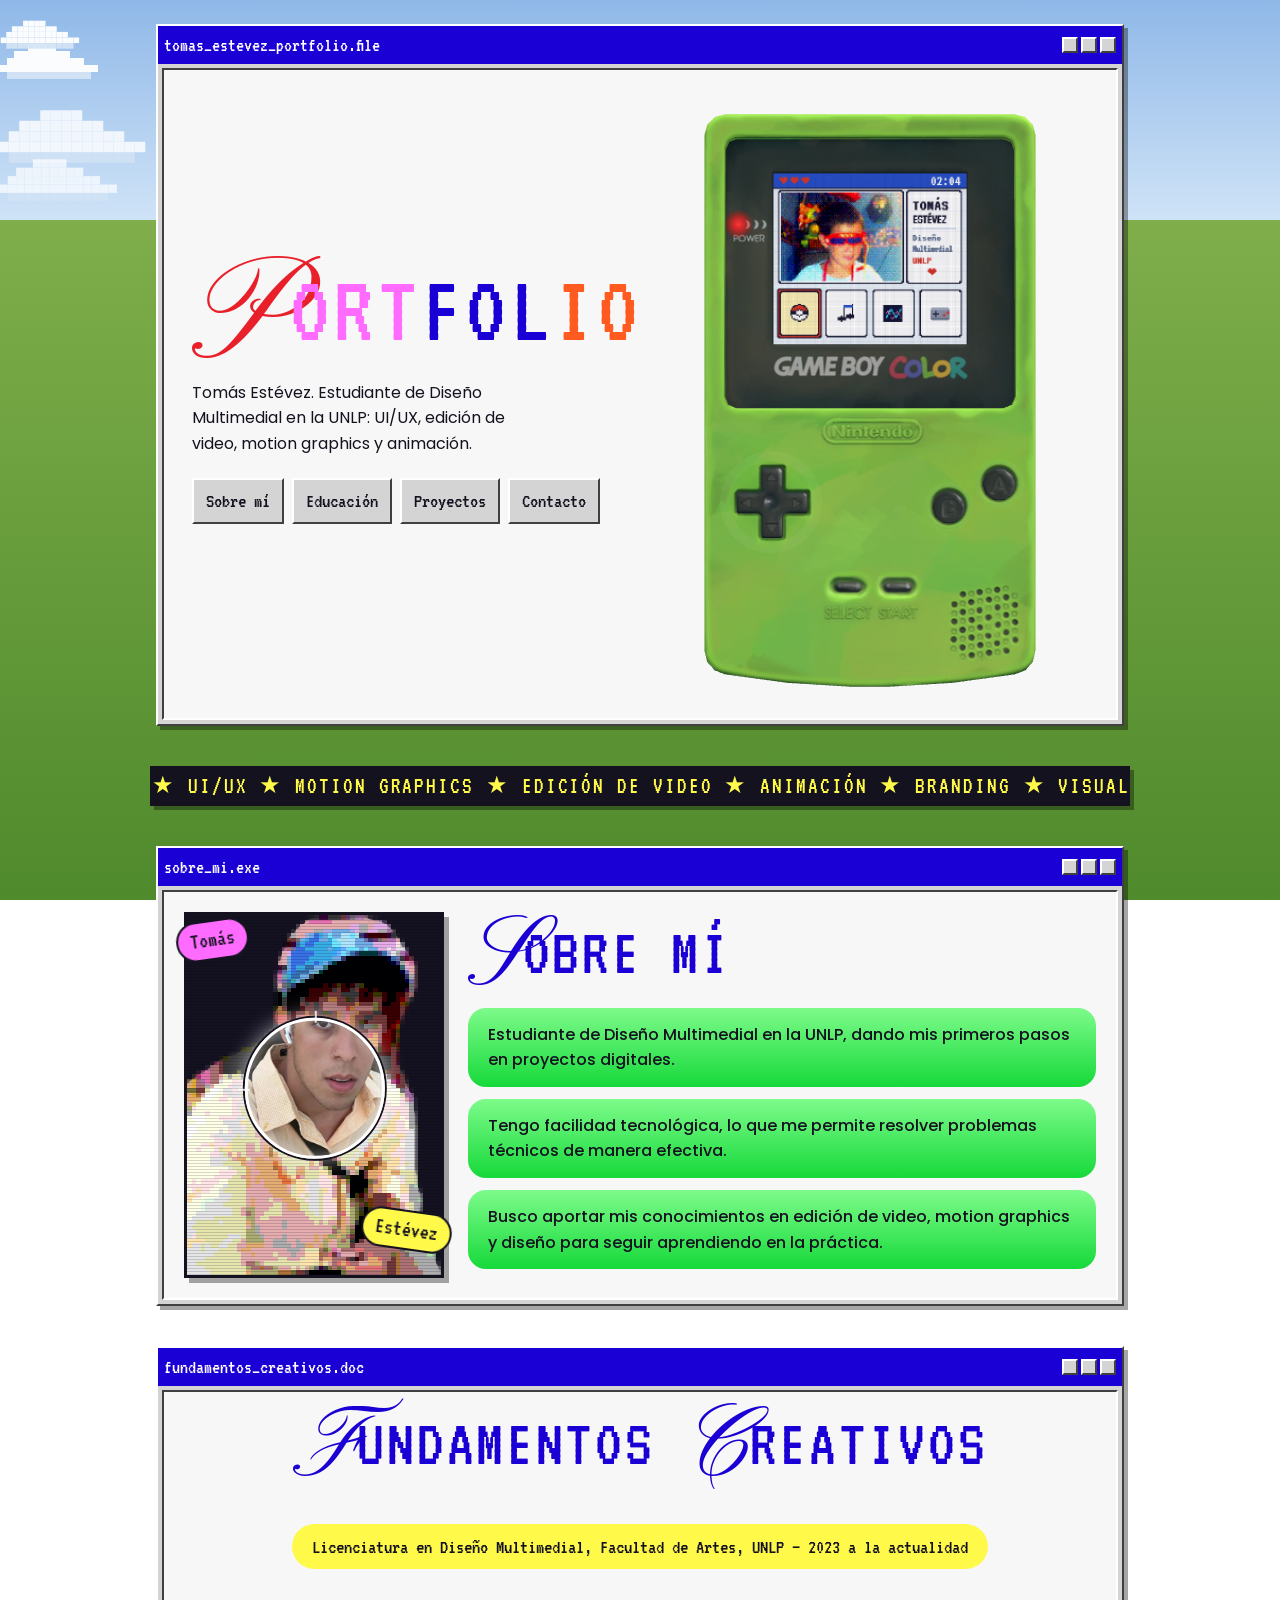
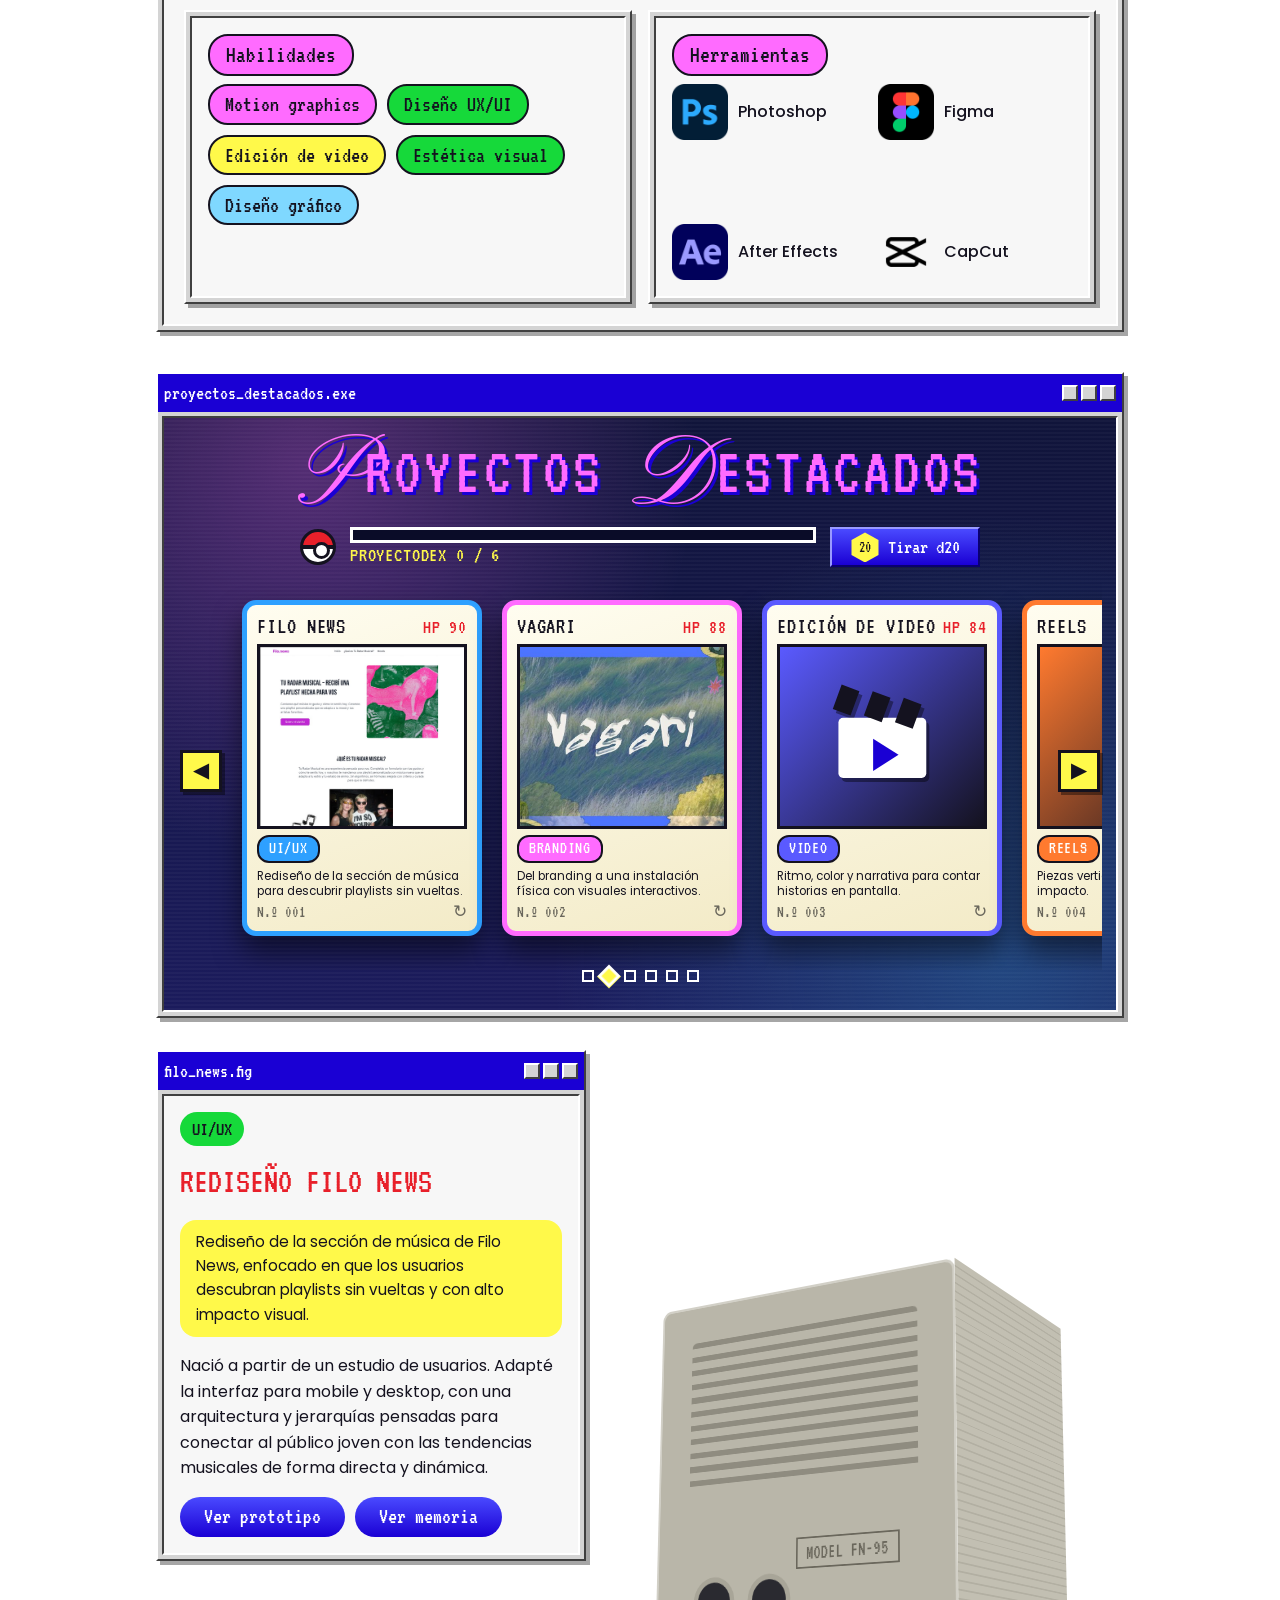
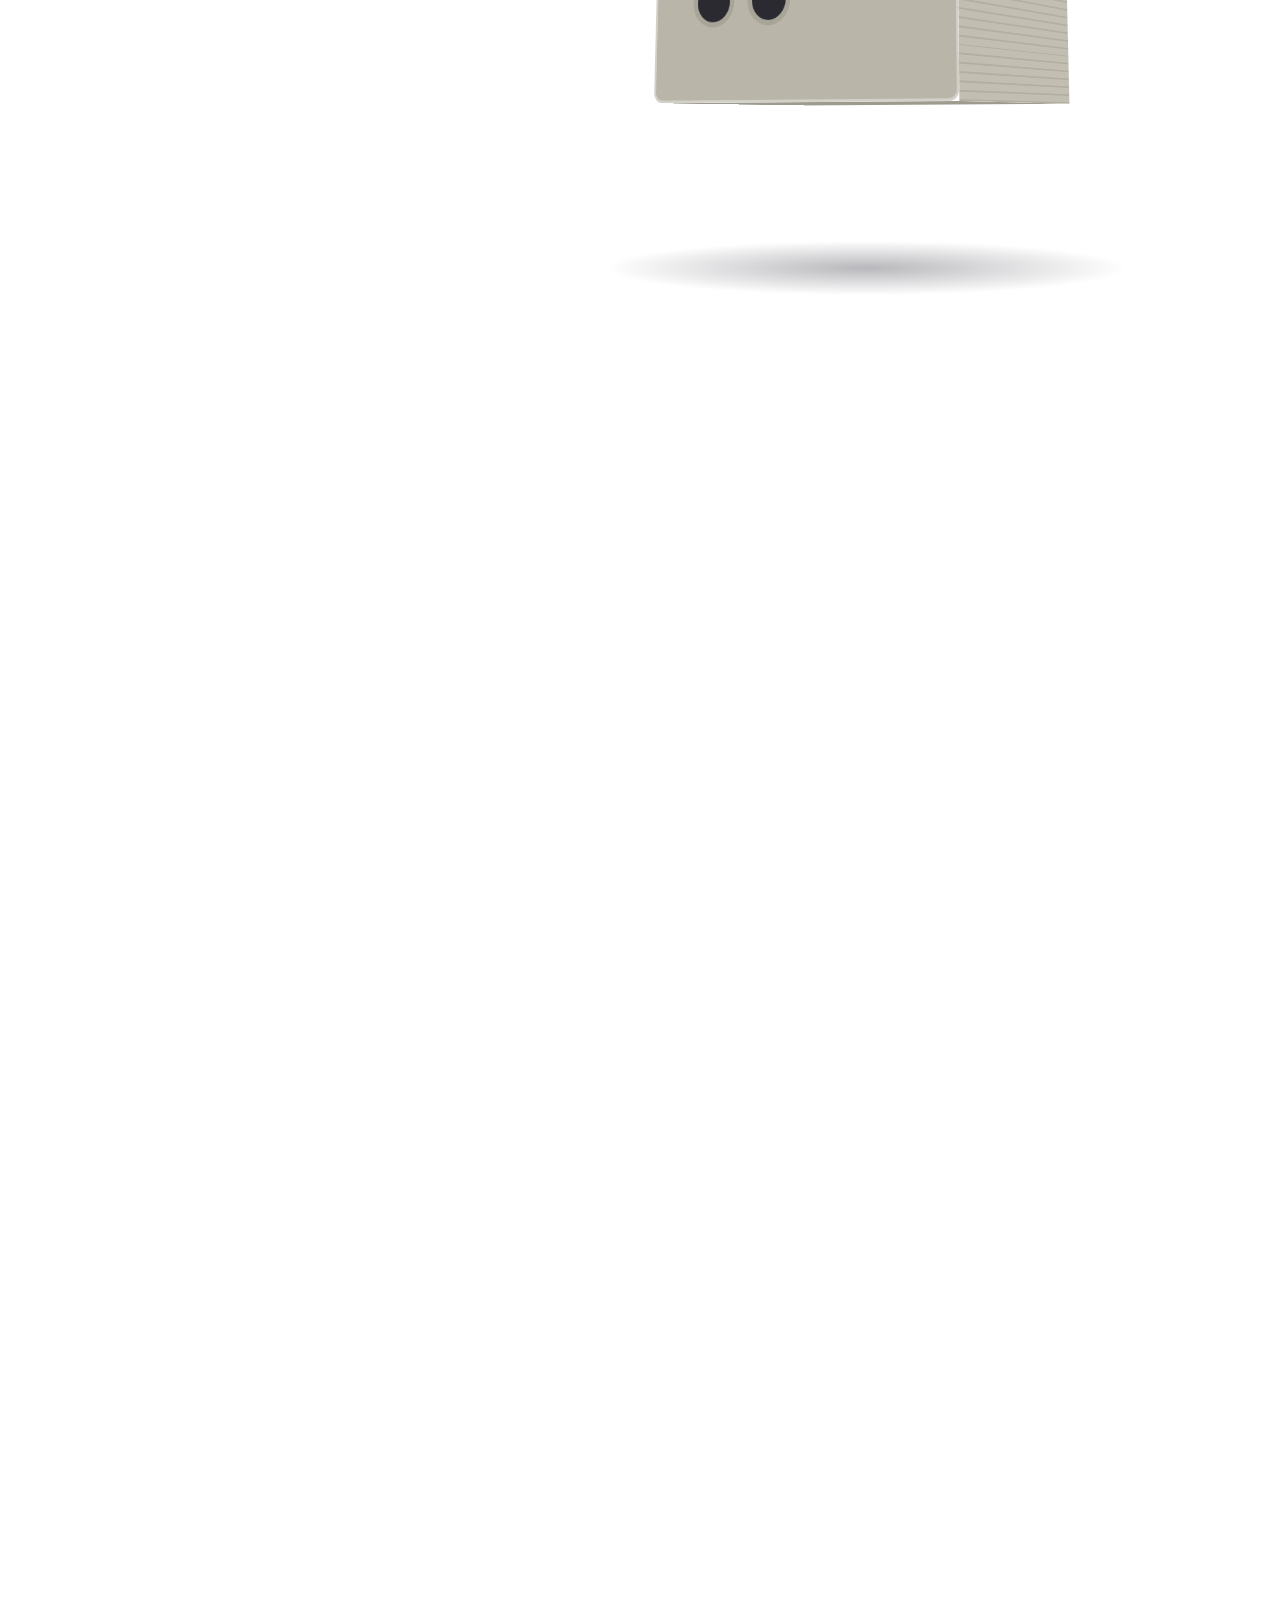
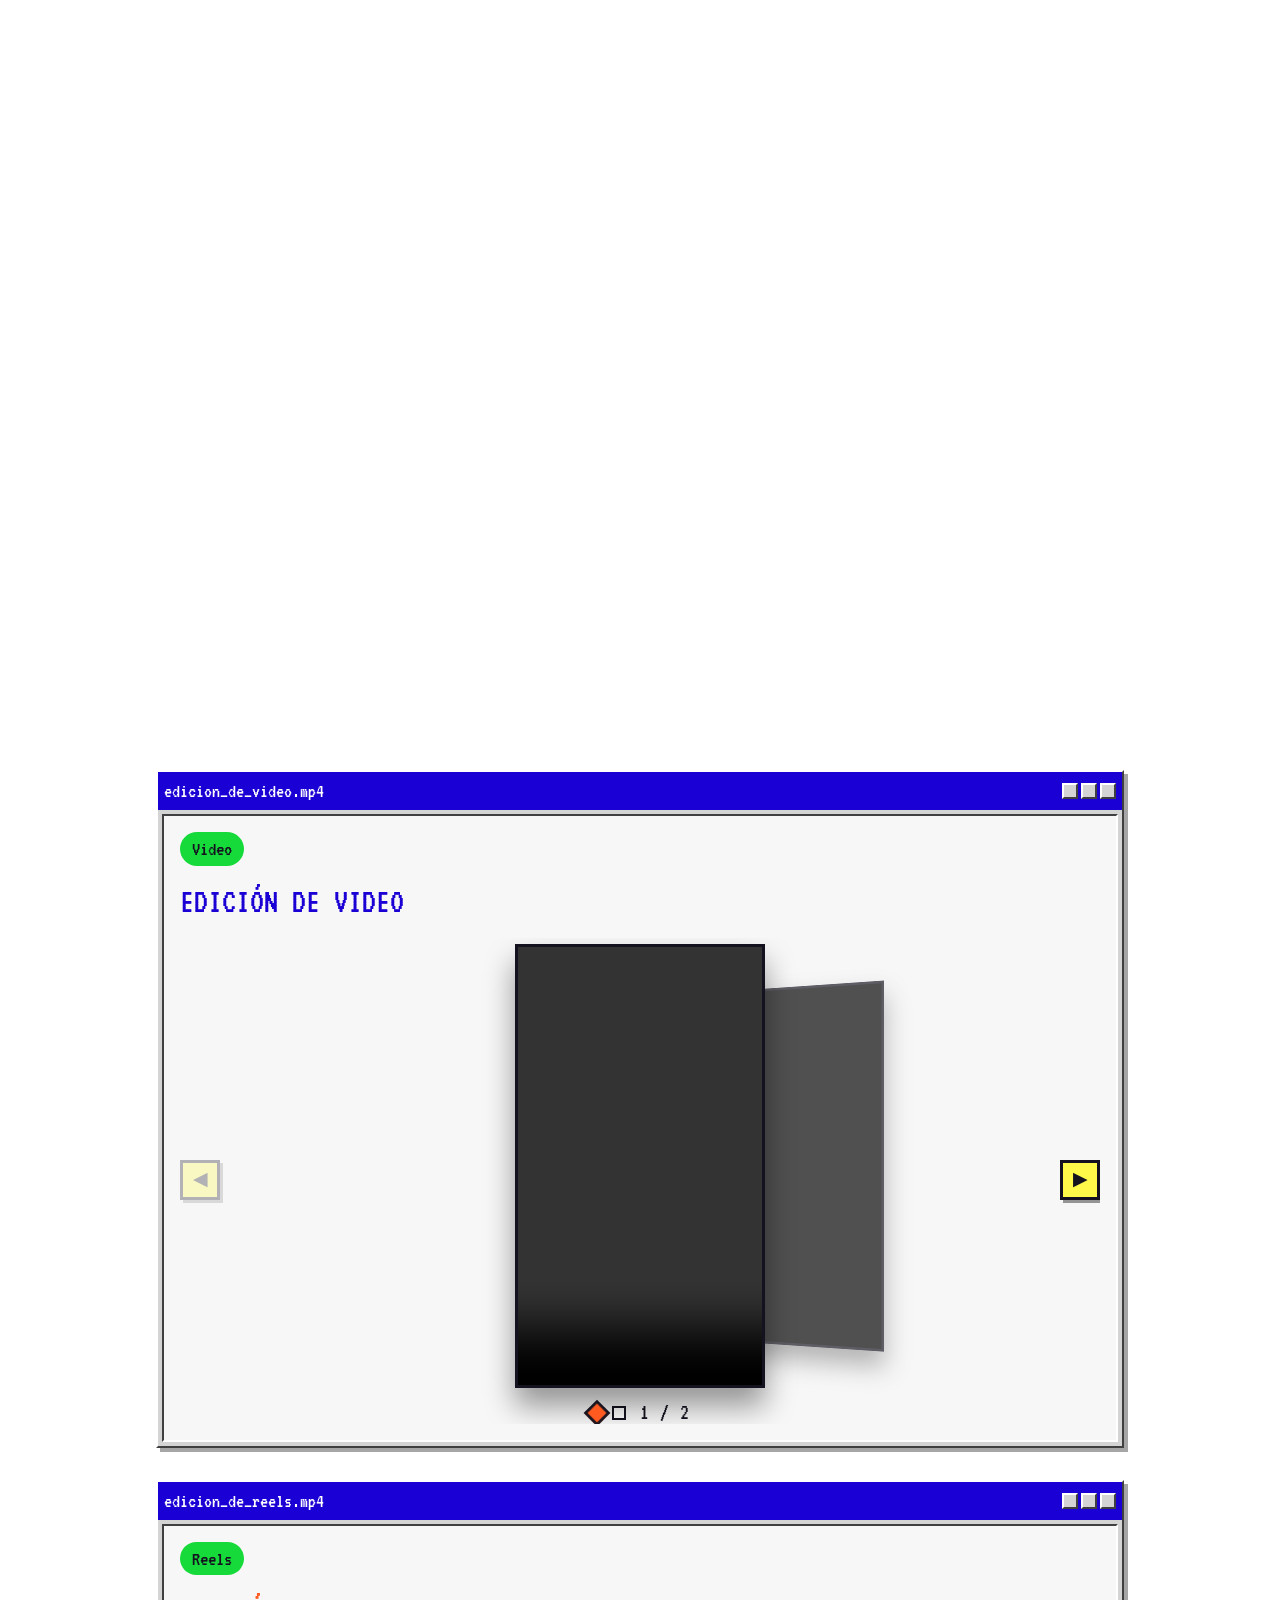
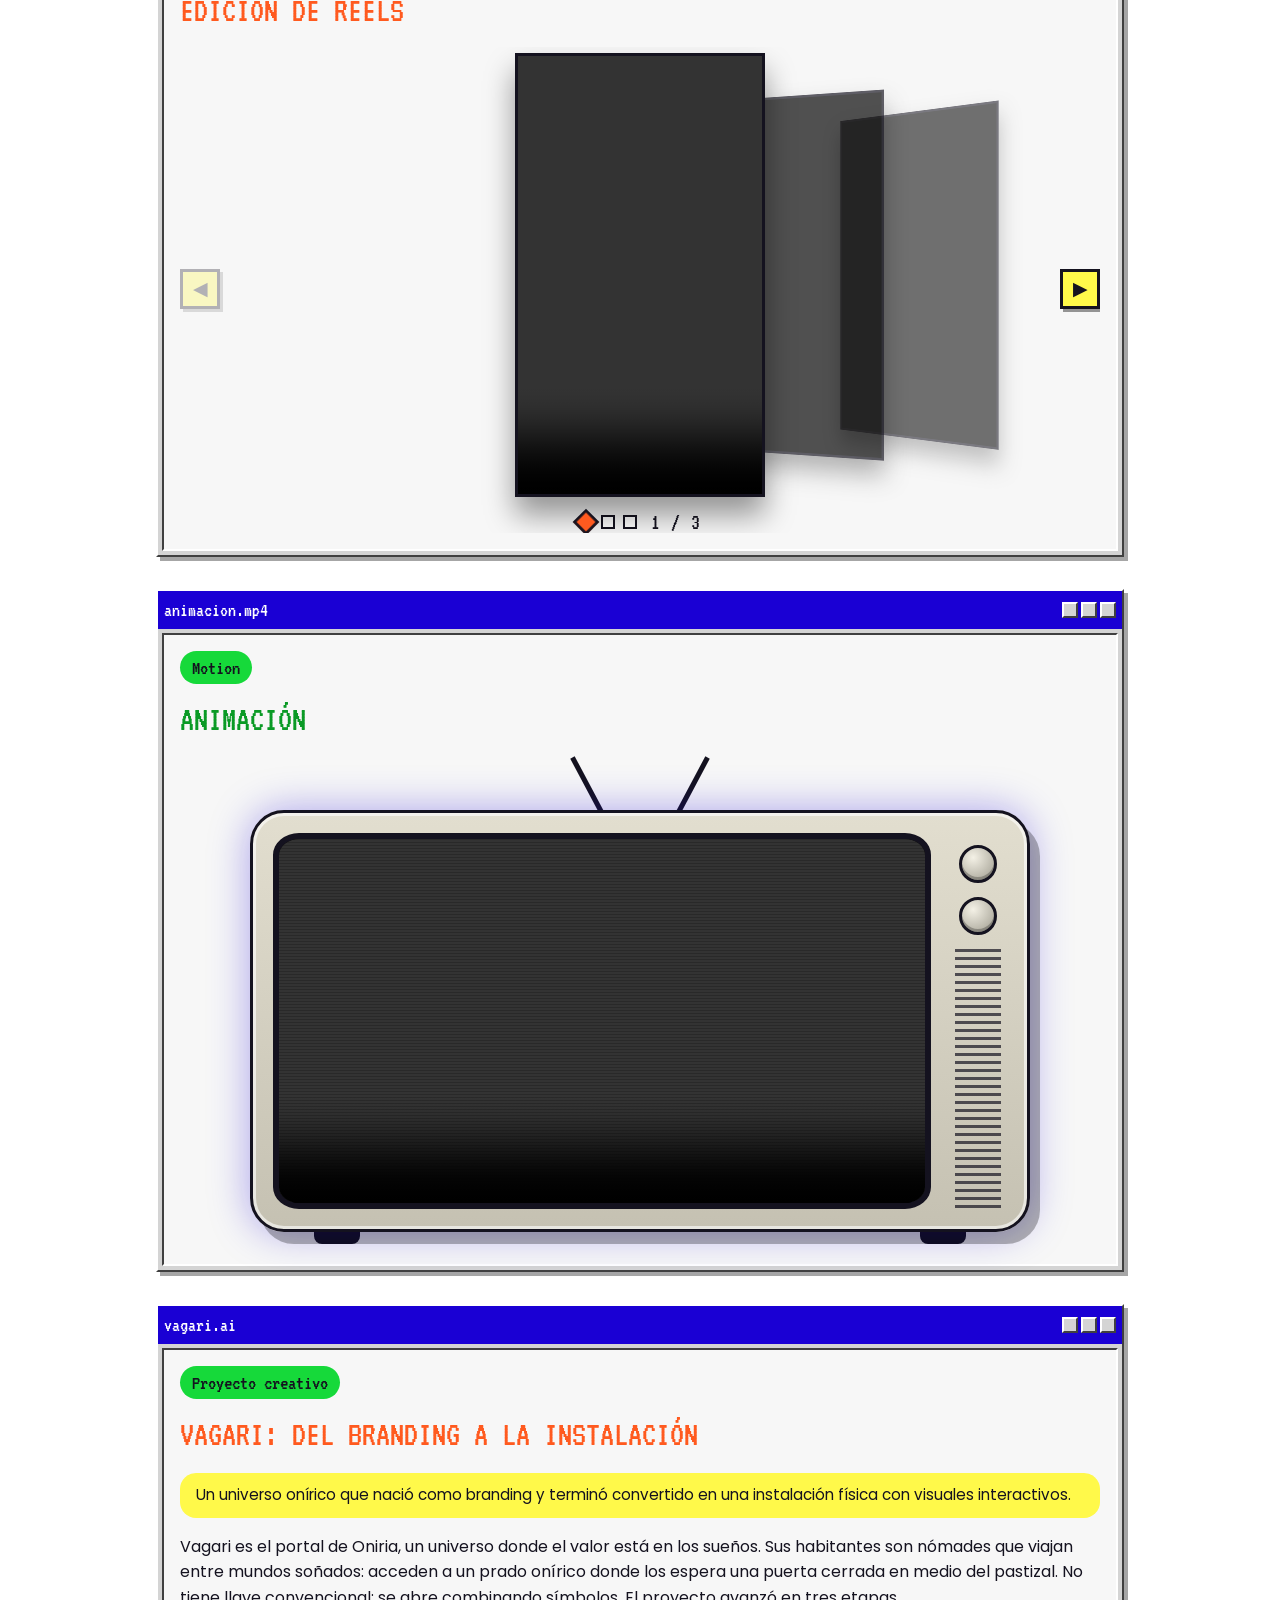
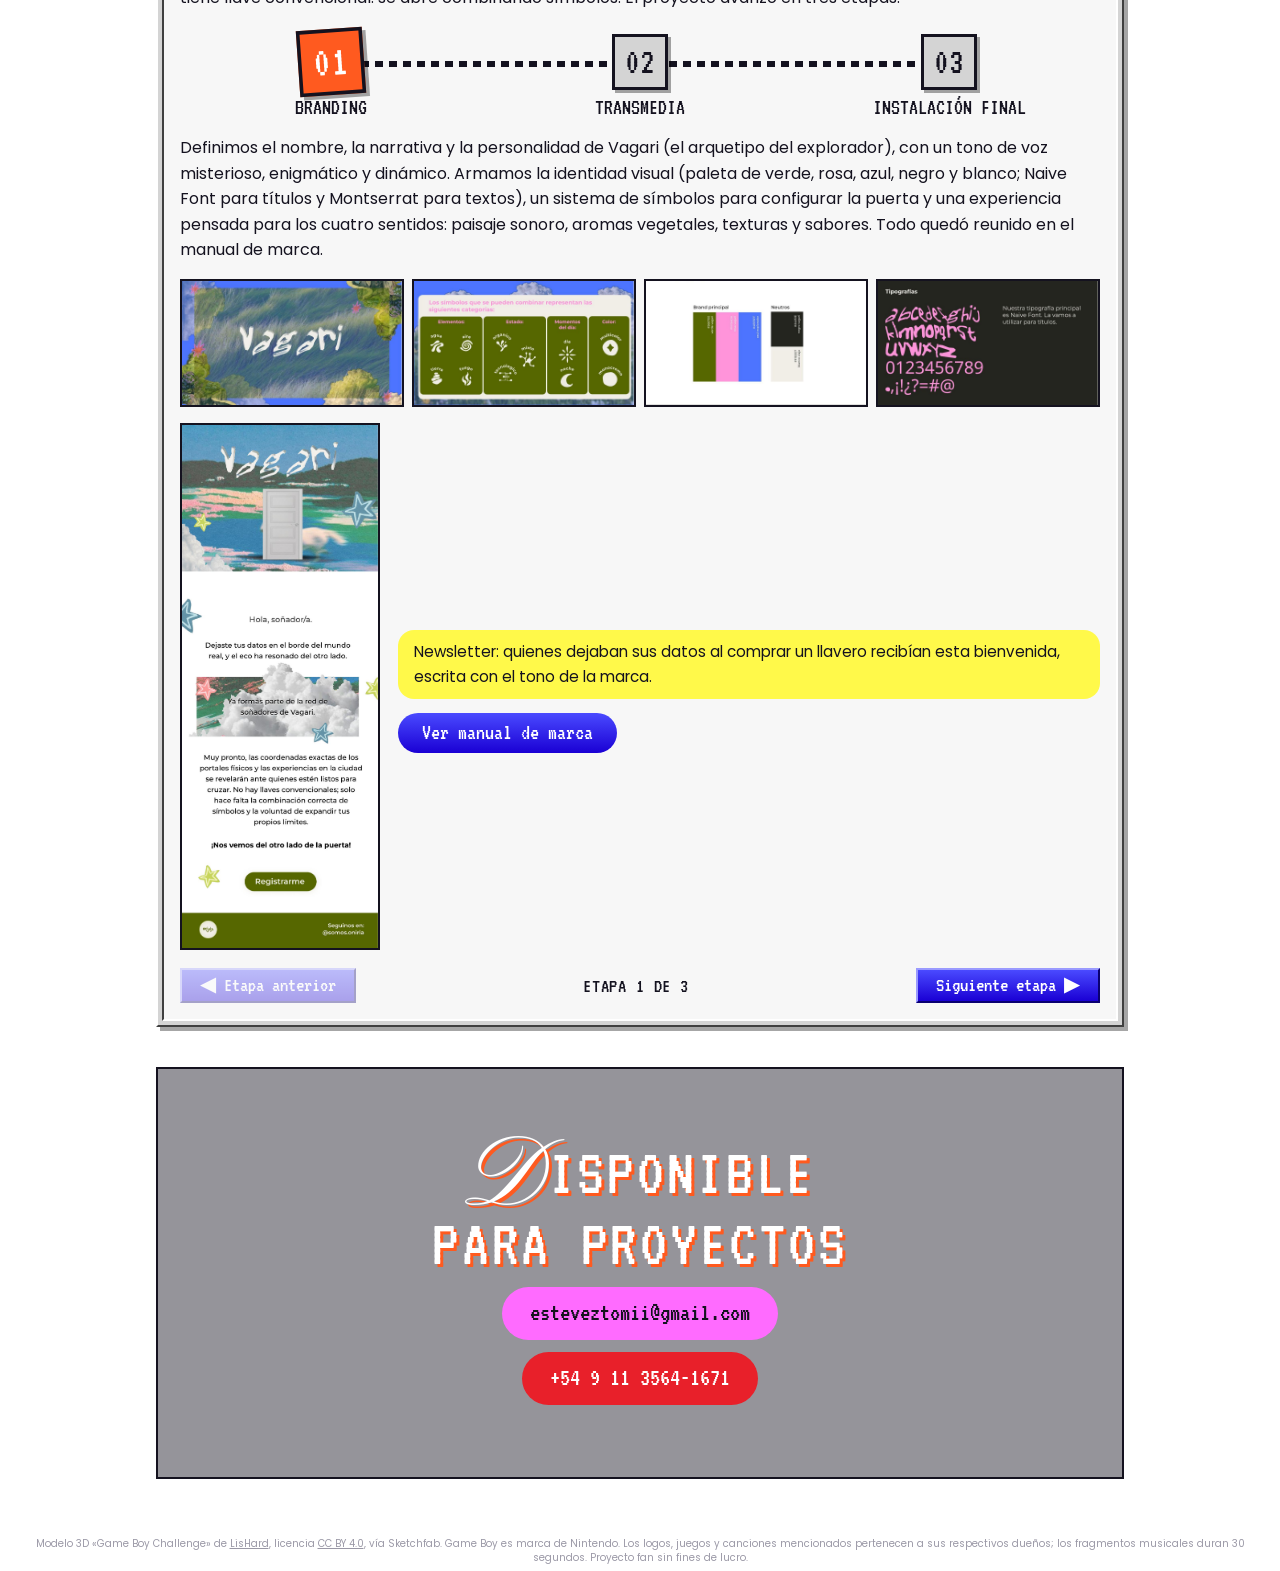
==== commit 223d108b: "Add files via upload" ====
--- a/index.html
+++ b/index.html
@@ -11,14 +11,14 @@
 <style>
 :root{--azul:#1a00d4;--rosa:#ff6bff;--verde:#16d93a;--amarillo:#fff94a;--naranja:#ff5a1f;--rojo:#e8202a;--gris:#d4d4d4;--papel:#f7f7f7;--tinta:#14121f}
 *{box-sizing:border-box}
-html{scroll-behavior:smooth;scroll-padding-bottom:60px}
-body{margin:0;font-family:Poppins,system-ui,sans-serif;color:var(--tinta);line-height:1.6;padding-bottom:56px;
+html{scroll-behavior:smooth;scroll-padding-top:12px}
+body{margin:0;font-family:Poppins,system-ui,sans-serif;color:var(--tinta);line-height:1.6;
  background:linear-gradient(#8fb8e8 0,#cfe3f7 220px,#7fae4b 220px,#4f8a2c 100%) fixed}
 a{color:var(--azul)}
 :focus-visible{outline:3px solid var(--naranja);outline-offset:2px}
 .px{font-family:VT323,monospace;text-transform:uppercase;letter-spacing:.04em;line-height:.95}
 .cursiva{font-family:"Pinyon Script",cursive;text-transform:none;font-size:1.5em;line-height:.6;vertical-align:-.12em}
-main{max-width:1000px;margin:0 auto;padding:24px 16px 40px;display:grid;gap:40px}
+main{position:relative;z-index:1;max-width:1000px;margin:0 auto;padding:24px 16px 40px;display:grid;gap:40px}
 /* ventanas */
 .win{background:var(--gris);border:2px solid;border-color:#fff #404040 #404040 #fff;box-shadow:4px 4px 0 rgba(0,0,0,.35)}
 .win>header{background:var(--azul);color:#fff;display:flex;justify-content:space-between;align-items:center;padding:3px 6px;font-family:VT323,monospace;font-size:1.25rem}
@@ -55,9 +55,7 @@
 .logos li{display:flex;align-items:center;gap:10px;font-weight:500}
 .logos img{width:56px;height:56px;flex:none}
 /* proyectos */
-.proy{display:grid;gap:32px}
-.proy-head{background:var(--tinta);padding:40px 16px;text-align:center}
-.proy-head h2{color:var(--rosa)}
+.proy{display:grid;grid-template-columns:minmax(0,1fr);gap:32px}.proy>*,.dex .body,.dex-wrap{min-width:0}
 .caso{display:grid;grid-template-columns:1fr 1fr;gap:20px;align-items:start}
 .caso .body{padding:16px}
 .caso h3{margin:0 0 6px;font-family:VT323,monospace;font-weight:400;font-size:2.2rem;text-transform:uppercase}
@@ -75,24 +73,15 @@
 .pill{display:block;width:fit-content;margin:12px auto 0;padding:6px 28px;border-radius:30px;font-family:VT323,monospace;font-size:1.6rem;color:#fff;text-decoration:none;background:var(--rojo)}
 .pill.mail{background:var(--rosa);color:var(--tinta)}
 .pill:hover{outline:3px solid var(--amarillo)}
-/* barra de tareas */
-.barra{position:fixed;inset:auto 0 0 0;background:var(--gris);border-top:2px solid #fff;display:flex;gap:6px;align-items:center;padding:6px 8px;z-index:9;overflow-x:auto}
-.barra a{font-family:VT323,monospace;font-size:1.3rem;text-decoration:none;color:var(--tinta);padding:0 14px;border:2px solid;border-color:#fff #404040 #404040 #fff;white-space:nowrap}
-.barra a:first-child{font-weight:700;border-width:3px}
-.barra a:hover{background:var(--amarillo)}
 @media(max-width:720px){.sobre .body,.cols,.caso{grid-template-columns:1fr}.foto{max-width:260px;margin:auto}}
 @media(prefers-reduced-motion:reduce){html{scroll-behavior:auto}}
 
 .full .body{padding:16px}.full h3{margin:0 0 6px;font-family:VT323,monospace;font-weight:400;font-size:2.2rem;text-transform:uppercase}
 .full video,.full .news{display:block;width:100%;background:var(--tinta);border:2px solid var(--tinta)}
-.vgrid{display:grid;grid-template-columns:repeat(3,1fr);gap:12px}
-.vgrid video,video.tall{aspect-ratio:9/16;object-fit:cover}
+video.tall{aspect-ratio:9/16;object-fit:cover}
 video.tall{max-width:320px;max-height:560px;margin:12px auto 0}
 video.wide{aspect-ratio:16/9;object-fit:contain}
 .caso a img{border:2px solid var(--tinta);display:block;width:100%;height:auto;background:var(--gris)}
-.etapa{display:grid;grid-template-columns:72px 1fr;gap:16px;margin-top:28px;padding-top:20px;border-top:3px dashed var(--azul)}
-.etapa .num{font-family:VT323,monospace;font-size:3.6rem;line-height:.8;color:var(--rosa);-webkit-text-stroke:2px var(--tinta)}
-.etapa h4{margin:0 0 6px;font-family:VT323,monospace;font-weight:400;font-size:2rem;text-transform:uppercase;color:var(--azul)}
 .galeria.g4{grid-template-columns:repeat(2,1fr)}.galeria img{width:100%;border:2px solid var(--tinta)}
 .news{max-width:340px;margin:12px auto 0}
 .dos{display:grid;grid-template-columns:1fr 1fr;gap:12px}.dos figure{margin:0}
@@ -102,7 +91,7 @@
 .contacto::after{content:"";position:absolute;inset:0;background:rgba(20,18,31,.45)}
 .contacto .in{position:relative;z-index:1}
 .contacto h2{color:#fff;text-shadow:3px 3px 0 var(--naranja)}
-@media(max-width:720px){.vgrid{display:flex;overflow-x:auto;scroll-snap-type:x mandatory}.vgrid video{flex:0 0 70%;scroll-snap-align:start}.etapa{grid-template-columns:1fr}.dos{grid-template-columns:1fr}}
+@media(max-width:720px){.dos{grid-template-columns:1fr}}
 @media(prefers-reduced-motion:reduce){.contacto .fondo{display:none}.contacto{background:var(--tinta)}}
 
 
@@ -127,9 +116,8 @@
 .gb-sr{position:absolute;width:1px;height:1px;overflow:hidden;clip:rect(0 0 0 0);white-space:nowrap}
 .home.no3d .gb-visor{min-height:120px;height:auto;padding:24px 0}.home.no3d .gb-visor::after{display:none}
 /* Filo News · mini computadora 3D que gira con el scroll */
-.caso.filo{display:block}.caso.filo>.win{max-width:640px;margin:0 auto}
 .pc-scroll{position:relative;height:320vh;margin-top:8px}
-.pc-stage{position:sticky;top:0;height:calc(100vh - 56px);min-height:420px;display:grid;place-items:center;perspective:1700px;overflow:visible}
+.pc-stage{position:sticky;top:0;height:100vh;min-height:420px;display:grid;place-items:center;perspective:1700px;overflow:visible}
 .pc-3d{position:relative;font-size:clamp(8px,min(3.4vw,2.2vh),16px);width:26em;height:31em;transform-style:preserve-3d;will-change:transform;transform:scale(.78) rotateX(9deg) rotateY(-210deg)}
 .pc-f{position:absolute;backface-visibility:hidden}
 .pc-front{inset:0;transform:translateZ(10em);border-radius:.8em;background:linear-gradient(#e4e1d5,#d0cdc0);box-shadow:inset 0 0 0 .18em rgba(255,255,255,.6),inset 0 -.5em .8em rgba(0,0,0,.14)}
@@ -153,9 +141,144 @@
 .pc-shadow{position:absolute;left:50%;bottom:7%;width:min(60vw,520px);height:3.4em;transform:translateX(-50%);background:radial-gradient(closest-side,rgba(20,18,31,.3),transparent);font-size:clamp(8px,min(3.4vw,2.2vh),16px);pointer-events:none}
 .pc-reduce{height:auto}.pc-reduce .pc-stage{position:static;height:auto;padding:40px 0}.pc-reduce .pc-view{overflow:auto}.pc-reduce .pc-view img{position:static}
 @media(max-width:720px){.pc-scroll{height:280vh}}
+
+/* ===== más movimiento ===== */
+.sky{position:fixed;left:0;top:0;width:100%;height:230px;overflow:hidden;z-index:0;pointer-events:none}
+.cloud{position:absolute;left:0;width:7px;height:7px;background:transparent;box-shadow:28px 0px #fff,35px 0px #fff,42px 0px #fff,49px 0px #fff,14px 7px #fff,21px 7px #fff,28px 7px #fff,35px 7px #fff,42px 7px #fff,49px 7px #fff,56px 7px #fff,63px 7px #fff,7px 14px #fff,14px 14px #fff,21px 14px #fff,28px 14px #fff,35px 14px #fff,42px 14px #fff,49px 14px #fff,56px 14px #fff,63px 14px #fff,70px 14px #fff,77px 14px #fff,0px 21px #fff,7px 21px #fff,14px 21px #fff,21px 21px #fff,28px 21px #fff,35px 21px #fff,42px 21px #fff,49px 21px #fff,56px 21px #fff,63px 21px #fff,70px 21px #fff,77px 21px #fff,84px 21px #fff,91px 21px #fff,7px 28px #d3e4f5,14px 28px #d3e4f5,21px 28px #d3e4f5,28px 28px #d3e4f5,35px 28px #d3e4f5,42px 28px #d3e4f5,49px 28px #d3e4f5,56px 28px #d3e4f5,63px 28px #d3e4f5,70px 28px #d3e4f5,77px 28px #d3e4f5,84px 28px #d3e4f5;opacity:.95;animation:drift 110s linear infinite}
+.cloud.c1{top:44px;animation-duration:120s;animation-delay:-30s}.cloud.c2{top:112px;scale:1.5;animation-duration:170s;animation-delay:-100s;opacity:.8}.cloud.c3{top:20px;scale:.8;animation-duration:95s;animation-delay:-70s}.cloud.c4{top:160px;scale:1.2;animation-duration:150s;animation-delay:-10s;opacity:.7}
+@keyframes drift{from{translate:-160px 0}to{translate:calc(100vw + 60px) 0}}
+.prog{position:fixed;left:0;right:0;top:0;height:6px;z-index:60;pointer-events:none}
+.prog i{display:block;height:100%;transform-origin:0 50%;transform:scaleX(var(--p,0));background:repeating-linear-gradient(90deg,var(--rojo) 0 16px,var(--naranja) 16px 32px,var(--amarillo) 32px 48px,var(--verde) 48px 64px,var(--azul) 64px 80px,var(--rosa) 80px 96px);box-shadow:0 2px 0 rgba(0,0,0,.25)}
+.ticker{overflow:hidden;background:var(--tinta);border:2px solid var(--tinta);box-shadow:4px 4px 0 rgba(0,0,0,.35);transform:rotate(-1.2deg);margin:0 -6px}
+.tk{display:flex;width:max-content;animation:tk 34s linear infinite}.tk span{padding:6px 0;font:400 1.5rem/1 VT323,monospace;letter-spacing:.08em;color:var(--amarillo);white-space:pre}
+@keyframes tk{to{transform:translateX(-50%)}}
+.ch{display:inline-block;animation:chIn .75s cubic-bezier(.2,1.7,.4,1) both,bob 3.4s ease-in-out infinite;animation-delay:calc(var(--i)*70ms),calc(1s + var(--i)*.18s)}
+@keyframes chIn{from{opacity:0;transform:translateY(-90%) scale(.2) rotate(-25deg)}}
+@keyframes bob{0%,100%{transform:translateY(0)}50%{transform:translateY(-.055em)}}
+.js .rv{opacity:0;transform:translateY(38px) scale(.96);transition:opacity .7s ease,transform .85s cubic-bezier(.2,1.35,.4,1);transition-delay:var(--d,0ms)}
+.js .rv.l{transform:translateX(-70px)}.js .rv.r{transform:translateX(70px)}.js .rv.z{transform:scale(.55) rotate(-5deg)}
+.js .rv.in{opacity:1;transform:none}
+.btn{transition:transform .18s cubic-bezier(.3,1.8,.5,1),background .2s}.btn:hover{transform:translateY(-3px) rotate(-1.5deg)}.btn:active{transform:translateY(1px) scale(.97)}
+.iconos a{transition:transform .18s cubic-bezier(.3,1.8,.5,1),background .2s}.iconos a:hover{transform:translateY(-3px) rotate(-2deg)}
+.tag{animation:tagp 2.8s ease-in-out infinite}@keyframes tagp{0%,100%{transform:none}50%{transform:translateY(-3px) rotate(-2deg)}}
+.logos li{transition:transform .2s cubic-bezier(.3,1.8,.5,1)}.logos li:hover{transform:translateY(-4px) scale(1.07) rotate(-2deg)}
+.verdes li{transition:transform .25s cubic-bezier(.3,1.8,.5,1)}.verdes li:hover{transform:translateX(8px) scale(1.01)}
+/* foto con lente */
+.foto{perspective:800px}
+.foto-frame{--x:50%;--y:42%;--r:72px;position:relative;overflow:hidden;border:3px solid var(--tinta);background:var(--tinta);box-shadow:5px 5px 0 rgba(0,0,0,.35);transform:rotateX(var(--tx,0deg)) rotateY(var(--ty,0deg));transition:transform .2s;touch-action:pan-y;cursor:none}
+.foto-frame img{display:block;width:100%;height:auto}
+.foto-px{position:absolute;inset:0;width:100%;height:100%;image-rendering:pixelated;filter:url(#gbc);-webkit-mask-image:radial-gradient(circle var(--r) at var(--x) var(--y),transparent calc(var(--r) - 2px),#000 var(--r));mask-image:radial-gradient(circle var(--r) at var(--x) var(--y),transparent calc(var(--r) - 2px),#000 var(--r))}
+.foto-scan{position:absolute;inset:0;pointer-events:none;background:repeating-linear-gradient(0deg,rgba(0,0,40,.16) 0 1px,transparent 1px 3px);-webkit-mask-image:radial-gradient(circle var(--r) at var(--x) var(--y),transparent calc(var(--r) - 2px),#000 var(--r));mask-image:radial-gradient(circle var(--r) at var(--x) var(--y),transparent calc(var(--r) - 2px),#000 var(--r))}
+.lens{position:absolute;left:var(--x);top:var(--y);width:calc(var(--r)*2);height:calc(var(--r)*2);transform:translate(-50%,-50%);border:3px solid #fff;border-radius:50%;box-shadow:0 0 0 2px var(--tinta),0 0 22px rgba(255,255,255,.7),inset 0 0 12px rgba(255,255,255,.4);pointer-events:none}
+.lens::before,.lens::after{content:"";position:absolute;background:#fff;opacity:.8}.lens::before{left:50%;top:-10px;width:2px;height:12px}.lens::after{top:50%;left:-10px;height:2px;width:12px}
+.chip{animation:chipw 3.2s ease-in-out infinite}.chip.e{animation-delay:-1.6s}@keyframes chipw{0%,100%{translate:0 0}50%{translate:0 -5px}}
+/* fundamentos creativos */
+.edu h2{text-align:center}.cinta{justify-self:center;max-width:100%}
+.edu .cols .body{display:block}.cols{align-items:stretch}.cols>.win{display:flex;flex-direction:column}.cols>.win>.body{flex:1}
+.skills{list-style:none;padding:0!important;display:flex;flex-wrap:wrap;gap:10px}
+.skills li{font-family:VT323,monospace;font-size:1.4rem;line-height:1;padding:7px 15px;border:2px solid var(--tinta);border-radius:20px;background:var(--rosa);cursor:default;transition:transform .2s cubic-bezier(.3,1.8,.5,1)}
+.skills li:nth-child(2n){background:var(--verde)}.skills li:nth-child(3n){background:var(--amarillo)}.skills li:nth-child(5n){background:#7fd8ff}
+.skills li:hover{transform:translateY(-4px) rotate(-3deg) scale(1.09)}
+/* proyectos: ventana grande + proyectodex */
+.dex .body{position:relative;overflow:hidden;padding:22px 14px 28px;background:linear-gradient(#10143a,#1b1b5c);color:#fff}
+.dex .body::before{content:"";position:absolute;inset:0;pointer-events:none;background:radial-gradient(circle at 15% 8%,rgba(255,107,255,.28),transparent 40%),radial-gradient(circle at 88% 92%,rgba(56,200,240,.25),transparent 45%),repeating-linear-gradient(0deg,rgba(255,255,255,.03) 0 2px,transparent 2px 4px)}
+.dex-title{position:relative;text-align:center;color:var(--rosa);text-shadow:3px 3px 0 var(--azul)}
+.dex-hud{position:relative;display:flex;align-items:center;justify-content:center;gap:14px;flex-wrap:wrap;margin:16px auto 4px;max-width:680px}
+.dex-ball{flex:none;position:relative;width:36px;height:36px;border-radius:50%;border:3px solid #14121f;background:linear-gradient(#e8202a 0 44%,#14121f 44% 56%,#fff 56%);animation:wob 3.6s ease-in-out infinite}
+.dex-ball::after{content:"";position:absolute;left:50%;top:50%;width:11px;height:11px;margin:-5.5px 0 0 -5.5px;border-radius:50%;background:#fff;border:3px solid #14121f}
+@keyframes wob{0%,60%,100%{transform:rotate(0)}68%{transform:rotate(-18deg)}76%{transform:rotate(16deg)}84%{transform:rotate(-9deg)}92%{transform:rotate(5deg)}}
+.dex-meter{flex:1;min-width:210px}.dex-xp{height:16px;border:3px solid #fff;background:#0a0c28}
+.dex-xp i{display:block;height:100%;width:0;background:repeating-linear-gradient(90deg,var(--verde) 0 8px,#7dfb8a 8px 16px);transition:width .9s cubic-bezier(.2,1,.3,1)}
+#dex-count{font:400 1.3rem/1.2 VT323,monospace;color:var(--amarillo)}
+.dex-btn{font-family:VT323,monospace;font-size:1.3rem;line-height:1.2;color:#fff;background:linear-gradient(#4a4aff,var(--azul));border:2px solid;border-color:#9a9aff #0a0070 #0a0070 #9a9aff;padding:3px 18px;cursor:pointer;display:inline-flex;gap:8px;align-items:center;transition:transform .15s cubic-bezier(.3,1.8,.5,1)}
+.dex-btn:hover{background:var(--naranja);transform:translateY(-2px)}.dex-btn:active{transform:translateY(1px)}
+.d20{display:inline-grid;place-items:center;width:30px;height:30px;background:var(--amarillo);color:var(--tinta);font-size:1rem;clip-path:polygon(50% 0,95% 25%,95% 75%,50% 100%,5% 75%,5% 25%)}
+.d20.roll{animation:spin .45s linear infinite}@keyframes spin{to{transform:rotate(360deg)}}
+.dex-wrap{position:relative;margin-top:4px}
+.dex-track{display:flex;gap:20px;overflow-x:auto;scroll-snap-type:x mandatory;scroll-padding:0 64px;padding:28px 64px 34px;scrollbar-width:none;-webkit-overflow-scrolling:touch;touch-action:pan-x pan-y}
+.dex-track::-webkit-scrollbar{display:none}
+.dcard{position:relative;flex:0 0 min(240px,66vw);aspect-ratio:5/7;scroll-snap-align:start;perspective:900px;cursor:pointer;outline-offset:8px;-webkit-tap-highlight-color:transparent}
+.dc-inner{position:absolute;inset:0;transform-style:preserve-3d;transform:rotateX(var(--rx,0deg)) rotateY(calc(var(--ry,0deg) + var(--flip,0deg)));transition:transform .7s cubic-bezier(.2,1.25,.3,1)}
+.dcard.tilt .dc-inner{transition:transform .09s linear}.dcard.flipped{--flip:180deg}
+.dc-face{position:absolute;inset:0;backface-visibility:hidden;-webkit-backface-visibility:hidden;display:flex;flex-direction:column;gap:6px;padding:10px;overflow:hidden;color:var(--tinta);border-radius:14px;border:5px solid var(--c);background:linear-gradient(160deg,#fffdf0,#f3ebc8);box-shadow:0 16px 28px rgba(0,0,0,.5)}
+.dc-back{transform:rotateY(180deg);color:#fff;background:linear-gradient(165deg,var(--c),#14121f 85%)}
+.t-ui{--c:#2ea0ff}.t-br{--c:#ff6bff}.t-vi{--c:#5a5aff}.t-re{--c:#ff7a2f}.t-an{--c:#22d443}.t-vj{--c:#b04aff}
+.dc-top{display:flex;justify-content:space-between;align-items:baseline;gap:6px}.dc-name{font-size:1.45rem;line-height:1}.dc-hp{font-size:1.25rem;color:var(--rojo);white-space:nowrap}
+.dc-art{position:relative;flex:1;min-height:0;display:grid;place-items:center;overflow:hidden;border:3px solid var(--tinta);background:linear-gradient(135deg,var(--c),#14121f)}
+.dc-art img{position:absolute;inset:0;width:100%;height:100%;object-fit:cover;object-position:top;border:0;background:none}.dc-art svg{width:68%;filter:drop-shadow(3px 4px 0 rgba(0,0,0,.4));animation:art 3s ease-in-out infinite}
+@keyframes art{0%,100%{transform:translateY(0) rotate(-2deg)}50%{transform:translateY(-6px) rotate(2deg)}}
+.dc-type{align-self:flex-start;padding:0 10px;font-size:1.1rem;line-height:1.35;color:#fff;background:var(--c);border:2px solid var(--tinta);border-radius:12px}
+.dc-info{margin:0;font-size:.72rem;line-height:1.3}.dc-foot{display:flex;justify-content:space-between;font:400 1.05rem/1 VT323,monospace;color:#6a675c}.dc-flip{display:inline-block;animation:spin 3.5s linear infinite}
+.dc-back h4{margin:0;font-size:1.7rem;text-shadow:2px 2px 0 var(--tinta)}.dc-back .dc-type{background:#14121f;border-color:#fff}
+.dc-stats{list-style:none;margin:6px 0 auto;padding:0;display:grid;gap:9px;font:400 1.1rem/1 VT323,monospace}
+.dc-stats li{display:grid;grid-template-columns:92px 1fr 24px;gap:6px;align-items:center}.dc-stats i{height:10px;border:2px solid #fff;background:#0a0c28;position:relative}
+.dc-stats i::after{content:"";position:absolute;inset:0;width:0;background:var(--amarillo);transition:width .8s .35s cubic-bezier(.2,1,.3,1)}.dcard.flipped .dc-stats i::after{width:var(--v)}
+.dc-holo{position:absolute;inset:0;pointer-events:none;border-radius:inherit;mix-blend-mode:color-dodge;opacity:var(--g,0);transition:opacity .25s;background:radial-gradient(circle at var(--mx,50%) var(--my,50%),rgba(255,255,255,.85),transparent 42%),linear-gradient(115deg,transparent 15%,rgba(255,0,200,.55) 35%,rgba(0,255,255,.55) 50%,rgba(255,240,0,.5) 65%,transparent 85%);background-size:auto,220% 220%;background-position:center,var(--hx,50%) 50%}
+.dc-back .dc-holo{mix-blend-mode:soft-light;opacity:calc(var(--g,0)*.55)}
+.dcard.seen .dc-face{box-shadow:0 0 0 3px var(--amarillo),0 16px 28px rgba(0,0,0,.5)}
+.dcard.glow{animation:cglow .7s ease 3}@keyframes cglow{50%{filter:drop-shadow(0 0 22px var(--amarillo)) brightness(1.15);translate:0 -10px}}
+.dex-nav{position:absolute;top:50%;z-index:3;translate:0 -50%;width:42px;height:42px;display:grid;place-items:center;cursor:pointer;font:400 1.3rem/1 VT323,monospace;color:var(--tinta);background:var(--amarillo);border:3px solid var(--tinta);box-shadow:3px 3px 0 rgba(0,0,0,.4);transition:transform .15s cubic-bezier(.3,1.8,.5,1)}
+.dex-nav:hover{transform:scale(1.15)}.dex-nav.prev{left:2px}.dex-nav.next{right:2px}
+.dex-dots{position:relative;display:flex;gap:9px;justify-content:center}.dex-dots i{width:12px;height:12px;border:2px solid #fff;transition:background .2s,transform .2s}.dex-dots i.on{background:var(--amarillo);transform:scale(1.35) rotate(45deg)}
+.toast{position:fixed;left:50%;bottom:22px;z-index:80;display:flex;align-items:center;gap:10px;max-width:calc(100vw - 24px);padding:8px 16px;font:400 1.35rem/1.1 VT323,monospace;color:var(--tinta);background:var(--amarillo);border:3px solid var(--tinta);box-shadow:4px 4px 0 rgba(0,0,0,.4);translate:-50% 40px;opacity:0;pointer-events:none;transition:translate .35s cubic-bezier(.2,1.5,.4,1),opacity .25s}
+.toast.show{translate:-50% 0;opacity:1}.toast .ball{flex:none;width:22px;height:22px;border-radius:50%;border:3px solid var(--tinta);background:linear-gradient(#e8202a 0 44%,var(--tinta) 44% 56%,#fff 56%);animation:spin .8s linear 2}
+#fxc{position:fixed;inset:0;width:100%;height:100%;pointer-events:none;z-index:70}
+html.rainbow body{animation:rb 1.4s linear 3}@keyframes rb{to{filter:hue-rotate(360deg)}}
+/* Filo News: texto + compu lado a lado */
+.caso.filo{display:grid;grid-template-columns:minmax(0,5fr) minmax(0,6fr);gap:22px;align-items:start}
+.caso.filo>.win{position:sticky;top:max(16px,calc(50vh - 190px))}
+@media(max-width:860px){.caso.filo{display:block}.caso.filo>.win{position:static}}
+/* carrusel de videos (coverflow) */
+.vdeck{position:relative;overflow:hidden;--w:min(250px,56vw);margin:8px auto 0;outline-offset:-4px;touch-action:pan-y}
+.vd-stage{position:relative;height:calc(var(--w)*16/9 + 14px);perspective:1100px;overflow:visible}
+.vd-slide{position:absolute;left:50%;top:6px;width:var(--w);margin:0;transform:translateX(-50%) translateX(calc(var(--o)*64%)) translateZ(calc(var(--a)*-130px)) rotateY(calc(var(--o)*-24deg)) scale(calc(1 - var(--a)*.1));opacity:calc(1 - var(--a)*.32);z-index:calc(20 - var(--z));transition:transform .6s cubic-bezier(.2,1,.3,1.08),opacity .4s;will-change:transform}
+.vdeck.drag .vd-slide{transition:none}
+.vd-slide video{display:block;width:100%;aspect-ratio:9/16;object-fit:cover;background:#000;border:3px solid var(--tinta);box-shadow:0 18px 28px rgba(0,0,0,.4)}
+.vd-slide.off video{pointer-events:none}.vd-slide.off{cursor:pointer}
+.vd-nav{position:absolute;top:calc(var(--w)*8/9);z-index:30;width:40px;height:40px;display:grid;place-items:center;cursor:pointer;font:400 1.2rem/1 VT323,monospace;color:var(--tinta);background:var(--amarillo);border:3px solid var(--tinta);box-shadow:3px 3px 0 rgba(0,0,0,.4);transition:transform .15s cubic-bezier(.3,1.8,.5,1)}
+.vd-nav:hover{transform:scale(1.15)}.vd-nav.prev{left:0}.vd-nav.next{right:0}.vd-nav[disabled]{opacity:.3;cursor:default}
+.vd-bar{display:flex;align-items:center;justify-content:center;gap:14px;margin-top:6px}.vd-dots{display:flex;gap:8px}.vd-dots button{width:14px;height:14px;padding:0;cursor:pointer;border:2px solid var(--tinta);background:#fff;transition:transform .2s,background .2s}.vd-dots button.on{background:var(--naranja);transform:scale(1.35) rotate(45deg)}
+.vd-count{font-size:1.4rem}
+@media(max-width:560px){.vd-nav{width:34px;height:34px}}
+@media(max-width:620px){.dex-track{padding-left:max(14px,calc(50% - 33vw));padding-right:max(14px,calc(50% - 33vw));scroll-padding:0}.dcard{scroll-snap-align:center}}
+/* TV */
+.tv{position:relative;max-width:780px;margin:6px auto 4px;padding-top:56px;perspective:900px}
+.tv-body{position:relative;display:grid;grid-template-columns:minmax(0,1fr) 70px;gap:12px;padding:20px 14px 20px 20px;border-radius:34px;border:3px solid var(--tinta);background:linear-gradient(#e2decf,#c5c1b2);box-shadow:inset 0 0 0 3px rgba(255,255,255,.6),10px 12px 0 rgba(0,0,0,.28),0 0 40px rgba(26,0,212,.35);transform:rotateX(var(--tx,0deg)) rotateY(var(--ty,0deg));transition:transform .18s;animation:tvg 3.2s ease-in-out infinite}
+@keyframes tvg{50%{box-shadow:inset 0 0 0 3px rgba(255,255,255,.6),10px 12px 0 rgba(0,0,0,.28),0 0 64px rgba(255,107,255,.6)}}
+.tv-screen{position:relative;overflow:hidden;border:6px solid #14121f;border-radius:26px/22px;background:#000;box-shadow:inset 0 0 30px rgba(0,0,0,.8)}
+.tv video{display:block;width:100%;aspect-ratio:16/9;object-fit:contain;border:0;background:#000;transition:transform .6s cubic-bezier(.2,1.3,.3,1),filter .6s}
+.js .tv:not(.on) video{transform:scaleY(.01) scaleX(1.05);filter:brightness(6)}
+.tv-scan{position:absolute;inset:0;pointer-events:none;background:repeating-linear-gradient(0deg,rgba(0,0,0,.2) 0 1px,transparent 1px 3px);animation:flk .14s steps(2) infinite}@keyframes flk{50%{opacity:.7}}
+.tv-ant{position:absolute;top:0;left:50%;width:140px;height:60px;translate:-50% 0}.tv-ant i{position:absolute;bottom:0;width:5px;height:64px;background:var(--tinta);transform-origin:50% 100%;animation:ant 4s ease-in-out infinite}.tv-ant i:first-child{left:30px;rotate:-28deg}.tv-ant i:last-child{right:30px;rotate:28deg;animation-delay:-2s}
+@keyframes ant{50%{transform:rotate(7deg)}}
+.tv-side{display:flex;flex-direction:column;align-items:center;gap:14px;padding-top:12px}
+.knob{width:38px;height:38px;border-radius:50%;border:3px solid var(--tinta);background:radial-gradient(circle at 35% 30%,#f4f1e6,#9d9a8d);box-shadow:inset 0 -3px 0 rgba(0,0,0,.25);animation:kn 6s ease-in-out infinite}.knob.k2{animation-delay:-3s}@keyframes kn{50%{transform:rotate(80deg)}}
+.grille{flex:1;min-height:70px;width:46px;background:repeating-linear-gradient(var(--tinta) 0 3px,transparent 3px 8px);opacity:.7}
+.tv-feet{display:flex;justify-content:space-between;padding:0 64px}.tv-feet::before,.tv-feet::after{content:"";width:46px;height:12px;background:var(--tinta);border-radius:0 0 8px 8px}
+@media(max-width:560px){.tv-body{grid-template-columns:minmax(0,1fr) 34px;padding:12px 8px 12px 12px;border-radius:22px}.knob{width:26px;height:26px}.grille{width:26px}}
+/* Vagari por etapas */
+.stepper{position:relative;display:grid;grid-template-columns:repeat(3,1fr);gap:8px;margin:24px 0 16px}
+.stepper::before{content:"";position:absolute;left:16.6%;right:16.6%;top:27px;height:6px;background:repeating-linear-gradient(90deg,var(--tinta) 0 8px,transparent 8px 14px)}
+.st-fill{position:absolute;left:16.6%;top:27px;height:6px;width:calc(66.8%*var(--p,0));background:var(--naranja);z-index:1;transition:width .6s cubic-bezier(.2,1,.3,1)}
+.st{position:relative;z-index:2;display:flex;flex-direction:column;align-items:center;gap:6px;padding:0;background:none;border:0;cursor:pointer;color:var(--tinta);font-family:VT323,monospace}
+.st .num{display:grid;place-items:center;width:56px;height:56px;font-size:2.3rem;line-height:1;background:var(--gris);border:3px solid var(--tinta);box-shadow:3px 3px 0 rgba(0,0,0,.35);transition:transform .3s cubic-bezier(.3,1.8,.5,1),background .2s}
+.st:hover .num{transform:translateY(-4px) rotate(-4deg)}.st[aria-selected=true] .num{background:var(--naranja);color:#fff;transform:scale(1.18) rotate(-4deg)}.st.done .num{background:var(--verde)}
+.st .lbl{font-size:1.4rem;line-height:1;text-transform:uppercase;text-align:center}
+.vpanel{animation:vpIn .55s cubic-bezier(.2,1,.3,1) both}.vpanel[hidden]{display:none}@keyframes vpIn{from{opacity:0;transform:translateX(calc(var(--dir,1)*46px)) scale(.98)}}
+.vpanel>p:first-child{margin-top:0}
+.vp-split{display:grid;grid-template-columns:minmax(0,1fr) auto;gap:22px;align-items:center}.vp-split video.tall{margin:0}
+.vpanels .galeria.g4{grid-template-columns:repeat(4,1fr)}.galeria img{display:block;transition:transform .3s cubic-bezier(.3,1.6,.5,1)}.galeria img:hover{transform:scale(1.07) rotate(-1.5deg);position:relative;z-index:2}
+.vp-news{display:grid;grid-template-columns:minmax(0,200px) 1fr;gap:18px;align-items:center;margin-top:16px}.vp-news .news{margin:0}
+.vp-nav{display:flex;align-items:center;justify-content:space-between;gap:8px;margin-top:18px;font-size:1.3rem}.vp-nav .dex-btn[disabled]{opacity:.35;pointer-events:none}
+@media(max-width:720px){.vp-split,.vp-news{grid-template-columns:1fr}.vp-split video.tall{margin:0 auto}.vpanels .galeria.g4{grid-template-columns:repeat(2,1fr)}.st .lbl{font-size:1.05rem}.st .num{width:46px;height:46px;font-size:1.9rem}.stepper::before,.st-fill{top:22px}.vp-nav .dex-btn{padding:3px 10px;font-size:1.1rem}}
+@media(prefers-reduced-motion:reduce){*,*::before,*::after{animation:none!important;transition-duration:.01ms!important}.js .rv{opacity:1;transform:none}.js .tv:not(.on) video{transform:none;filter:none}.cloud{animation:none}.foto-frame{cursor:auto}}
 </style>
+<script>document.documentElement.className+=' js'</script>
 </head>
 <body>
+<svg width="0" height="0" style="position:absolute" aria-hidden="true" focusable="false"><defs><filter id="gbc" color-interpolation-filters="sRGB"><feColorMatrix type="saturate" values="1.5"/><feComponentTransfer><feFuncR type="discrete" tableValues="0 .22 .45 .68 .9 1"/><feFuncG type="discrete" tableValues="0 .22 .45 .68 .9 1"/><feFuncB type="discrete" tableValues="0 .22 .45 .68 .9 1"/></feComponentTransfer></filter></defs></svg>
+<div class="sky" aria-hidden="true"><i class="cloud c1"></i><i class="cloud c2"></i><i class="cloud c3"></i><i class="cloud c4"></i></div>
+<div class="prog" id="prog" aria-hidden="true"><i></i></div>
 <main>
 
 <section class="win hero" id="inicio" aria-labelledby="t-inicio">
@@ -177,11 +300,16 @@
  </div>
 </section>
 
+<div class="ticker" aria-hidden="true"><div class="tk"><span>★ UI/UX ★ MOTION GRAPHICS ★ EDICIÓN DE VIDEO ★ ANIMACIÓN ★ BRANDING ★ VISUALES INTERACTIVOS ★ TOUCHDESIGNER ★ </span><span>★ UI/UX ★ MOTION GRAPHICS ★ EDICIÓN DE VIDEO ★ ANIMACIÓN ★ BRANDING ★ VISUALES INTERACTIVOS ★ TOUCHDESIGNER ★ </span></div></div>
+
 <section class="win sobre" id="sobre-mi" aria-labelledby="t-sobre">
  <header><span>sobre_mi.exe</span><i aria-hidden="true"><b></b><b></b><b></b></i></header>
  <div class="body">
-  <div class="foto">
-   <img src="images/tomas.webp" alt="Retrato de Tomás Estévez con gorra azul" width="638" height="905">
+  <div class="foto" id="foto">
+   <div class="foto-frame">
+    <img src="images/tomas.webp" alt="Retrato de Tomás Estévez con gorra azul" width="638" height="905">
+    <canvas class="foto-px" aria-hidden="true"></canvas><div class="foto-scan" aria-hidden="true"></div><div class="lens" aria-hidden="true"></div>
+   </div>
    <span class="chip t">Tomás</span><span class="chip e">Estévez</span>
   </div>
   <div>
@@ -202,7 +330,7 @@
   <p class="cinta">Licenciatura en Diseño Multimedial, Facultad de Artes, UNLP — 2023 a la actualidad</p>
   <div class="cols">
    <div class="win"><div class="body"><h3>Habilidades</h3>
-    <ul><li>Motion graphics</li><li>Diseño UX/UI</li><li>Edición de video</li><li>Estética visual</li><li>Diseño gráfico</li></ul></div></div>
+    <ul class="skills"><li>Motion graphics</li><li>Diseño UX/UI</li><li>Edición de video</li><li>Estética visual</li><li>Diseño gráfico</li></ul></div></div>
    <div class="win"><div class="body"><h3>Herramientas</h3>
     <ul class="logos"><li><img src="images/logos/photoshop.png" alt="" width="56" height="56">Photoshop</li><li><img src="images/logos/figma.png" alt="" width="56" height="56">Figma</li><li><img src="images/logos/illustrator.png" alt="" width="56" height="56">Illustrator</li><li><img src="images/logos/canva.png" alt="" width="56" height="56">Canva</li><li><img src="images/logos/after-effects.png" alt="" width="56" height="56">After Effects</li><li><img src="images/logos/capcut.png" alt="" width="56" height="56">CapCut</li></ul></div></div>
   </div>
@@ -210,7 +338,66 @@
 </section>
 
 <section class="proy" id="proyectos" aria-labelledby="t-proy">
- <div class="proy-head"><h2 class="px" id="t-proy"><span class="cursiva">P</span>royectos <span class="cursiva">D</span>estacados</h2></div>
+ <div class="win dex" id="dex">
+  <header><span>proyectos_destacados.exe</span><i aria-hidden="true"><b></b><b></b><b></b></i></header>
+  <div class="body">
+   <h2 class="px dex-title" id="t-proy"><span class="cursiva">P</span>royectos <span class="cursiva">D</span>estacados</h2>
+   <div class="dex-hud">
+    <div class="dex-ball" aria-hidden="true"></div>
+    <div class="dex-meter"><div class="dex-xp" aria-hidden="true"><i id="dex-xp"></i></div><span class="px" id="dex-count" aria-live="polite">Proyectodex 0 / 6</span></div>
+    <button class="dex-btn" id="dex-d20" type="button"><span class="d20" id="d20" aria-hidden="true">20</span>Tirar d20</button>
+   </div>
+   <div class="dex-wrap">
+    <button class="dex-nav prev" type="button" aria-label="Carta anterior">◀</button>
+    <div class="dex-track" id="dex-track" role="list" aria-label="Proyectos destacados">
+   <article class="dcard t-ui" role="listitem" tabindex="0" data-go="filo" data-name="Filo News" aria-label="Filo News: Rediseño de la sección de música para descubrir playlists sin vueltas. Tocá para girar la carta.">
+    <div class="dc-inner">
+     <div class="dc-face dc-front"><div class="dc-top"><span class="dc-name px">Filo News</span><span class="dc-hp px">HP 90</span></div>
+      <div class="dc-art"><img src="images/filo-news.jpg" alt="" loading="lazy" decoding="async"></div><div class="dc-type px">UI/UX</div><p class="dc-info">Rediseño de la sección de música para descubrir playlists sin vueltas.</p><div class="dc-foot"><span>N.º 001</span><span class="dc-flip" aria-hidden="true">↻</span></div><div class="dc-holo" aria-hidden="true"></div></div>
+     <div class="dc-face dc-back"><h4 class="px">Filo News</h4><div class="dc-type px">UI/UX</div><ul class="dc-stats"><li><span>Investigación</span><i style="--v:85%"></i><b>85</b></li><li><span>Interfaz</span><i style="--v:90%"></i><b>90</b></li><li><span>Impacto</span><i style="--v:80%"></i><b>80</b></li></ul><button class="dex-btn go" type="button" tabindex="-1">Ver proyecto ▸</button><div class="dc-holo" aria-hidden="true"></div></div>
+    </div>
+   </article>
+   <article class="dcard t-br" role="listitem" tabindex="0" data-go="vagari" data-name="Vagari" aria-label="Vagari: Del branding a una instalación física con visuales interactivos. Tocá para girar la carta.">
+    <div class="dc-inner">
+     <div class="dc-face dc-front"><div class="dc-top"><span class="dc-name px">Vagari</span><span class="dc-hp px">HP 88</span></div>
+      <div class="dc-art"><img src="images/vagari-1.jpg" alt="" loading="lazy" decoding="async"></div><div class="dc-type px">BRANDING</div><p class="dc-info">Del branding a una instalación física con visuales interactivos.</p><div class="dc-foot"><span>N.º 002</span><span class="dc-flip" aria-hidden="true">↻</span></div><div class="dc-holo" aria-hidden="true"></div></div>
+     <div class="dc-face dc-back"><h4 class="px">Vagari</h4><div class="dc-type px">BRANDING</div><ul class="dc-stats"><li><span>Narrativa</span><i style="--v:90%"></i><b>90</b></li><li><span>Identidad</span><i style="--v:88%"></i><b>88</b></li><li><span>Experiencia</span><i style="--v:85%"></i><b>85</b></li></ul><button class="dex-btn go" type="button" tabindex="-1">Ver proyecto ▸</button><div class="dc-holo" aria-hidden="true"></div></div>
+    </div>
+   </article>
+   <article class="dcard t-vi" role="listitem" tabindex="0" data-go="edicion-video" data-name="Edición de video" aria-label="Edición de video: Ritmo, color y narrativa para contar historias en pantalla. Tocá para girar la carta.">
+    <div class="dc-inner">
+     <div class="dc-face dc-front"><div class="dc-top"><span class="dc-name px">Edición de video</span><span class="dc-hp px">HP 84</span></div>
+      <div class="dc-art"><svg viewBox="0 0 120 120" aria-hidden="true"><rect x="22" y="44" width="76" height="52" rx="4" fill="#fff"/><path d="M22 44l8-22 16 6-8 22zm28 6 8-22 16 6-8 22zm28 6 8-22 16 6-8 22z" fill="#14121f" transform="translate(-4 -6) scale(.96)"/><path d="M52 62l22 14-22 14z" fill="#1a00d4"/></svg></div><div class="dc-type px">VIDEO</div><p class="dc-info">Ritmo, color y narrativa para contar historias en pantalla.</p><div class="dc-foot"><span>N.º 003</span><span class="dc-flip" aria-hidden="true">↻</span></div><div class="dc-holo" aria-hidden="true"></div></div>
+     <div class="dc-face dc-back"><h4 class="px">Edición de video</h4><div class="dc-type px">VIDEO</div><ul class="dc-stats"><li><span>Ritmo</span><i style="--v:88%"></i><b>88</b></li><li><span>Color</span><i style="--v:80%"></i><b>80</b></li><li><span>Narrativa</span><i style="--v:84%"></i><b>84</b></li></ul><button class="dex-btn go" type="button" tabindex="-1">Ver proyecto ▸</button><div class="dc-holo" aria-hidden="true"></div></div>
+    </div>
+   </article>
+   <article class="dcard t-re" role="listitem" tabindex="0" data-go="reels" data-name="Reels" aria-label="Reels: Piezas verticales con ritmo y mucho impacto. Tocá para girar la carta.">
+    <div class="dc-inner">
+     <div class="dc-face dc-front"><div class="dc-top"><span class="dc-name px">Reels</span><span class="dc-hp px">HP 92</span></div>
+      <div class="dc-art"><svg viewBox="0 0 120 120" aria-hidden="true"><rect x="38" y="14" width="44" height="92" rx="8" fill="#fff" stroke="#14121f" stroke-width="4"/><path d="M54 48l18 12-18 12z" fill="#ff5a1f"/><rect x="52" y="20" width="16" height="3" rx="1.5" fill="#14121f"/></svg></div><div class="dc-type px">REELS</div><p class="dc-info">Piezas verticales con ritmo y mucho impacto.</p><div class="dc-foot"><span>N.º 004</span><span class="dc-flip" aria-hidden="true">↻</span></div><div class="dc-holo" aria-hidden="true"></div></div>
+     <div class="dc-face dc-back"><h4 class="px">Reels</h4><div class="dc-type px">REELS</div><ul class="dc-stats"><li><span>Ritmo</span><i style="--v:92%"></i><b>92</b></li><li><span>Impacto</span><i style="--v:90%"></i><b>90</b></li><li><span>Tendencia</span><i style="--v:85%"></i><b>85</b></li></ul><button class="dex-btn go" type="button" tabindex="-1">Ver proyecto ▸</button><div class="dc-holo" aria-hidden="true"></div></div>
+    </div>
+   </article>
+   <article class="dcard t-an" role="listitem" tabindex="0" data-go="animacion" data-name="Animación" aria-label="Animación: Movimiento con estilo propio y una técnica cada vez más fina. Tocá para girar la carta.">
+    <div class="dc-inner">
+     <div class="dc-face dc-front"><div class="dc-top"><span class="dc-name px">Animación</span><span class="dc-hp px">HP 86</span></div>
+      <div class="dc-art"><svg viewBox="0 0 120 120" aria-hidden="true"><path d="M60 10l14 34 36 3-28 24 9 36-31-20-31 20 9-36L10 47l36-3z" fill="#fff94a" stroke="#14121f" stroke-width="4" stroke-linejoin="round"/></svg></div><div class="dc-type px">MOTION</div><p class="dc-info">Movimiento con estilo propio y una técnica cada vez más fina.</p><div class="dc-foot"><span>N.º 005</span><span class="dc-flip" aria-hidden="true">↻</span></div><div class="dc-holo" aria-hidden="true"></div></div>
+     <div class="dc-face dc-back"><h4 class="px">Animación</h4><div class="dc-type px">MOTION</div><ul class="dc-stats"><li><span>Fluidez</span><i style="--v:86%"></i><b>86</b></li><li><span>Estilo</span><i style="--v:90%"></i><b>90</b></li><li><span>Técnica</span><i style="--v:82%"></i><b>82</b></li></ul><button class="dex-btn go" type="button" tabindex="-1">Ver proyecto ▸</button><div class="dc-holo" aria-hidden="true"></div></div>
+    </div>
+   </article>
+   <article class="dcard t-vj" role="listitem" tabindex="0" data-go="vagari" data-stage="3" data-name="Visuales" aria-label="Visuales: Visuales que responden al público y se proyectan en vivo. Tocá para girar la carta.">
+    <div class="dc-inner">
+     <div class="dc-face dc-front"><div class="dc-top"><span class="dc-name px">Visuales</span><span class="dc-hp px">HP 90</span></div>
+      <div class="dc-art"><svg viewBox="0 0 120 120" aria-hidden="true"><rect x="10" y="24" width="100" height="72" rx="6" fill="#10143a" stroke="#fff" stroke-width="3"/><path d="M16 60q11-30 22 0t22 0 22 0 22 0" fill="none" stroke="#38c8f0" stroke-width="5"/><path d="M16 70q11-24 22 0t22 0 22 0 22 0" fill="none" stroke="#ff6bff" stroke-width="4"/></svg></div><div class="dc-type px">TOUCHDESIGNER</div><p class="dc-info">Visuales que responden al público y se proyectan en vivo.</p><div class="dc-foot"><span>N.º 006</span><span class="dc-flip" aria-hidden="true">↻</span></div><div class="dc-holo" aria-hidden="true"></div></div>
+     <div class="dc-face dc-back"><h4 class="px">Visuales</h4><div class="dc-type px">TOUCHDESIGNER</div><ul class="dc-stats"><li><span>Interacción</span><i style="--v:92%"></i><b>92</b></li><li><span>Ritmo</span><i style="--v:88%"></i><b>88</b></li><li><span>Técnica</span><i style="--v:85%"></i><b>85</b></li></ul><button class="dex-btn go" type="button" tabindex="-1">Ver proyecto ▸</button><div class="dc-holo" aria-hidden="true"></div></div>
+    </div>
+   </article>
+    </div>
+    <button class="dex-nav next" type="button" aria-label="Carta siguiente">▶</button>
+   </div>
+   <div class="dex-dots" id="dex-dots" aria-hidden="true"></div>
+  </div>
+ </div>
 
  <article class="caso filo">
   <div class="win"><header><span>filo_news.fig</span><i aria-hidden="true"><b></b><b></b><b></b></i></header>
@@ -222,7 +409,6 @@
     <div class="btns">
      <a class="btn" href="#" target="_blank" rel="noopener">Ver prototipo</a>
      <a class="btn" href="#" target="_blank" rel="noopener">Ver memoria</a>
-     <a class="btn" href="images/mockup-desktop.png" target="_blank" rel="noopener">Ver mockup completo</a>
     </div>
    </div></div>
   <div class="pc-scroll" id="pc-scroll">
@@ -240,51 +426,57 @@
   </div>
  </article>
 
- <article class="full win"><header><span>edicion_de_video.mp4</span><i aria-hidden="true"><b></b><b></b><b></b></i></header>
+ <article class="full win" id="edicion-video"><header><span>edicion_de_video.mp4</span><i aria-hidden="true"><b></b><b></b><b></b></i></header>
   <div class="body"><span class="tag">Video</span><h3 style="color:var(--azul)">Edición de video</h3>
-   <div class="vgrid"><video controls preload="metadata" playsinline src="videos/video1.mp4"></video><video controls preload="metadata" playsinline src="videos/video2.mp4"></video><video controls preload="metadata" playsinline src="videos/video3.mp4"></video></div></div></article>
-
- <article class="full win"><header><span>edicion_de_reels.mp4</span><i aria-hidden="true"><b></b><b></b><b></b></i></header>
+   <div class="vdeck" data-vdeck tabindex="0" role="group" aria-roledescription="carrusel" aria-label="Videos de edición"><div class="vd-stage"><figure class="vd-slide"><video preload="metadata" playsinline muted loop src="videos/video1.mp4"></video></figure><figure class="vd-slide"><video preload="metadata" playsinline muted loop src="videos/video3.mp4"></video></figure></div><button class="vd-nav prev" type="button" aria-label="Video anterior">◀</button><button class="vd-nav next" type="button" aria-label="Video siguiente">▶</button><div class="vd-bar"><div class="vd-dots"></div><span class="vd-count px" aria-live="polite"></span></div></div></div></article>
+
+ <article class="full win" id="reels"><header><span>edicion_de_reels.mp4</span><i aria-hidden="true"><b></b><b></b><b></b></i></header>
   <div class="body"><span class="tag">Reels</span><h3 style="color:var(--naranja)">Edición de reels</h3>
-   <div class="vgrid"><video controls preload="metadata" playsinline src="videos/reel1.mp4"></video><video controls preload="metadata" playsinline src="videos/reel2.mp4"></video><video controls preload="metadata" playsinline src="videos/reel3.mp4"></video></div></div></article>
-
- <article class="full win"><header><span>animacion.mp4</span><i aria-hidden="true"><b></b><b></b><b></b></i></header>
+   <div class="vdeck" data-vdeck tabindex="0" role="group" aria-roledescription="carrusel" aria-label="Reels"><div class="vd-stage"><figure class="vd-slide"><video preload="metadata" playsinline muted loop src="videos/reel1.mp4"></video></figure><figure class="vd-slide"><video preload="metadata" playsinline muted loop src="videos/reel2.mp4"></video></figure><figure class="vd-slide"><video preload="metadata" playsinline muted loop src="videos/reel3.mp4"></video></figure></div><button class="vd-nav prev" type="button" aria-label="Video anterior">◀</button><button class="vd-nav next" type="button" aria-label="Video siguiente">▶</button><div class="vd-bar"><div class="vd-dots"></div><span class="vd-count px" aria-live="polite"></span></div></div></div></article>
+
+ <article class="full win" id="animacion"><header><span>animacion.mp4</span><i aria-hidden="true"><b></b><b></b><b></b></i></header>
   <div class="body"><span class="tag">Motion</span><h3 style="color:#0a9a25">Animación</h3>
-   <video class="wide" controls preload="metadata" playsinline src="videos/animacion.mp4"></video></div></article>
+   <div class="tv" id="tv"><div class="tv-ant" aria-hidden="true"><i></i><i></i></div><div class="tv-body"><div class="tv-screen"><video class="wide" controls preload="metadata" playsinline src="videos/animacion.mp4"></video><div class="tv-scan" aria-hidden="true"></div></div><div class="tv-side" aria-hidden="true"><i class="knob"></i><i class="knob k2"></i><div class="grille"></div></div></div><div class="tv-feet" aria-hidden="true"></div></div></div></article>
 
  <article class="full win" id="vagari"><header><span>vagari.ai</span><i aria-hidden="true"><b></b><b></b><b></b></i></header>
   <div class="body"><span class="tag">Proyecto creativo</span><h3 style="color:var(--naranja)">Vagari: del branding a la instalación</h3>
    <p class="globo">Un universo onírico que nació como branding y terminó convertido en una instalación física con visuales interactivos.</p>
    <p>Vagari es el portal de Oniria, un universo donde el valor está en los sueños. Sus habitantes son nómades que viajan entre mundos soñados: acceden a un prado onírico donde los espera una puerta cerrada en medio del pastizal. No tiene llave convencional: se abre combinando símbolos. El proyecto avanzó en tres etapas.</p>
 
-   <div class="etapa"><span class="num">01</span><div>
-    <h4>Branding</h4>
-    <p>Definimos el nombre, la narrativa y la personalidad de Vagari (el arquetipo del explorador), con un tono de voz misterioso, enigmático y dinámico. Armamos la identidad visual (paleta de verde, rosa, azul, negro y blanco; Naive Font para títulos y Montserrat para textos), un sistema de símbolos para configurar la puerta y una experiencia pensada para los cuatro sentidos: paisaje sonoro, aromas vegetales, texturas y sabores. Todo quedó reunido en el manual de marca.</p>
-    <div class="galeria g4">
-     <img src="images/vagari-1.jpg" alt="Portada de Vagari: logotipo cromado sobre un pastizal" loading="lazy">
-     <img src="images/vagari-2.jpg" alt="Sistema de símbolos de Vagari: elementos, estado, momentos del día y color" loading="lazy">
-     <img src="images/vagari-3.jpg" alt="Paleta de color de Vagari: verde, rosa, azul, negro y blanco" loading="lazy">
-     <img src="images/vagari-4.jpg" alt="Tipografía Naive Font usada en los títulos de Vagari" loading="lazy">
-    </div>
-    <div class="btns"><a class="btn" href="docs/branding.pdf" target="_blank" rel="noopener">Ver manual de marca</a></div>
-    <p class="globo">Newsletter: quienes dejaban sus datos al comprar un llavero recibían esta bienvenida, escrita con el tono de la marca.</p>
-    <img class="news" src="images/newsletter-1.jpg" alt="Newsletter de Vagari: portada con una puerta en un prado, texto de bienvenida y botón Registrarme" loading="lazy">
-   </div></div>
-
-   <div class="etapa"><span class="num">02</span><div>
-    <h4>Transmedia</h4>
-    <p>Llevamos el universo fuera de la pantalla: llaveros y mapas con símbolos, búsqueda de pistas por la ciudad y una pieza de realidad aumentada donde los conceptos del branding se materializan.</p>
-    <video class="tall" controls preload="metadata" playsinline src="videos/realidad_aumentada.mp4"></video>
-   </div></div>
-
-   <div class="etapa"><span class="num">03</span><div>
-    <h4>Instalación final</h4>
-    <p>El cierre del proyecto: una instalación física donde el universo se podía recorrer. Hice con TouchDesigner los visuales interactivos que respondían al público y los visuales que se proyectaron en una tele dentro de la misma instalación.</p>
-    <div class="dos">
-     <figure><video class="wide" controls preload="metadata" playsinline src="videos/visuales_interactivos.mp4"></video><figcaption>Visuales interactivos · TouchDesigner</figcaption></figure>
-     <figure><video class="wide" controls preload="metadata" playsinline src="videos/visuales_taller_tele.mp4"></video><figcaption>Visuales para la tele · TouchDesigner</figcaption></figure>
-    </div>
-   </div></div>
+   <div class="stepper" id="stepper" role="tablist" aria-label="Etapas de Vagari">
+    <i class="st-fill" aria-hidden="true"></i>
+    <button class="st" role="tab" id="vs-1" aria-controls="vp-1" aria-selected="true" type="button"><span class="num">01</span><span class="lbl">Branding</span></button>
+    <button class="st" role="tab" id="vs-2" aria-controls="vp-2" aria-selected="false" tabindex="-1" type="button"><span class="num">02</span><span class="lbl">Transmedia</span></button>
+    <button class="st" role="tab" id="vs-3" aria-controls="vp-3" aria-selected="false" tabindex="-1" type="button"><span class="num">03</span><span class="lbl">Instalación final</span></button>
+   </div>
+   <div class="vpanels">
+    <div class="vpanel active" role="tabpanel" id="vp-1" aria-labelledby="vs-1">
+     <p>Definimos el nombre, la narrativa y la personalidad de Vagari (el arquetipo del explorador), con un tono de voz misterioso, enigmático y dinámico. Armamos la identidad visual (paleta de verde, rosa, azul, negro y blanco; Naive Font para títulos y Montserrat para textos), un sistema de símbolos para configurar la puerta y una experiencia pensada para los cuatro sentidos: paisaje sonoro, aromas vegetales, texturas y sabores. Todo quedó reunido en el manual de marca.</p>
+     <div class="galeria g4">
+      <img src="images/vagari-1.jpg" alt="Portada de Vagari: logotipo cromado sobre un pastizal" loading="lazy">
+      <img src="images/vagari-2.jpg" alt="Sistema de símbolos de Vagari: elementos, estado, momentos del día y color" loading="lazy">
+      <img src="images/vagari-3.jpg" alt="Paleta de color de Vagari: verde, rosa, azul, negro y blanco" loading="lazy">
+      <img src="images/vagari-4.jpg" alt="Tipografía Naive Font usada en los títulos de Vagari" loading="lazy">
+     </div>
+     <div class="vp-news">
+      <img class="news" src="images/newsletter-1.jpg" alt="Newsletter de Vagari: portada con una puerta en un prado, texto de bienvenida y botón Registrarme" loading="lazy">
+      <div><p class="globo">Newsletter: quienes dejaban sus datos al comprar un llavero recibían esta bienvenida, escrita con el tono de la marca.</p>
+      <div class="btns"><a class="btn" href="docs/branding.pdf" target="_blank" rel="noopener">Ver manual de marca</a></div></div>
+     </div>
+    </div>
+    <div class="vpanel" role="tabpanel" id="vp-2" aria-labelledby="vs-2" hidden>
+     <div class="vp-split"><div><p>Llevamos el universo fuera de la pantalla: llaveros y mapas con símbolos, búsqueda de pistas por la ciudad y una pieza de realidad aumentada donde los conceptos del branding se materializan.</p></div>
+     <video class="tall" controls preload="metadata" playsinline src="videos/realidad_aumentada.mp4"></video></div>
+    </div>
+    <div class="vpanel" role="tabpanel" id="vp-3" aria-labelledby="vs-3" hidden>
+     <p>El cierre del proyecto: una instalación física donde el universo se podía recorrer. Hice con TouchDesigner los visuales interactivos que respondían al público y los visuales que se proyectaron en una tele dentro de la misma instalación.</p>
+     <div class="dos">
+      <figure><video class="wide" controls preload="metadata" playsinline src="videos/visuales_interactivos.mp4"></video><figcaption>Visuales interactivos · TouchDesigner</figcaption></figure>
+      <figure><video class="wide" controls preload="metadata" playsinline src="videos/visuales_taller_tele.mp4"></video><figcaption>Visuales para la tele · TouchDesigner</figcaption></figure>
+     </div>
+    </div>
+   </div>
+   <div class="vp-nav"><button class="dex-btn" id="vp-prev" type="button">◀ Etapa anterior</button><span class="px" id="vp-count">Etapa 1 de 3</span><button class="dex-btn" id="vp-next" type="button">Siguiente etapa ▶</button></div>
   </div></article>
 </section>
 
@@ -303,9 +495,6 @@
  Modelo 3D «Game Boy Challenge» de <a href="https://sketchfab.com/3d-models/game-boy-challenge-a91c7818d2aa4331aabb3962b29548be" target="_blank" rel="noopener">LisHard</a>, licencia <a href="https://creativecommons.org/licenses/by/4.0/" target="_blank" rel="noopener">CC BY 4.0</a>, vía Sketchfab. Game Boy es marca de Nintendo. Los logos, juegos y canciones mencionados pertenecen a sus respectivos dueños; los fragmentos musicales duran 30 segundos. Proyecto fan sin fines de lucro.
 </footer>
 
-<nav class="barra" aria-label="Barra de tareas">
- <a href="#inicio">Start</a><a href="#sobre-mi">Sobre mí</a><a href="#educacion">Educación</a><a href="#proyectos">Proyectos</a><a href="#contacto">Contacto</a>
-</nav>
 <script src="js/three.min.js"></script>
 <script src="js/GLTFLoader.js"></script>
 <script src="js/gameboy-model.js"></script>
@@ -314,5 +503,6 @@
 <script src="js/musica.js"></script>
 <script src="js/home.js"></script>
 <script src="js/filo-pc.js"></script>
+<script src="js/extra.js"></script>
 </body>
 </html>
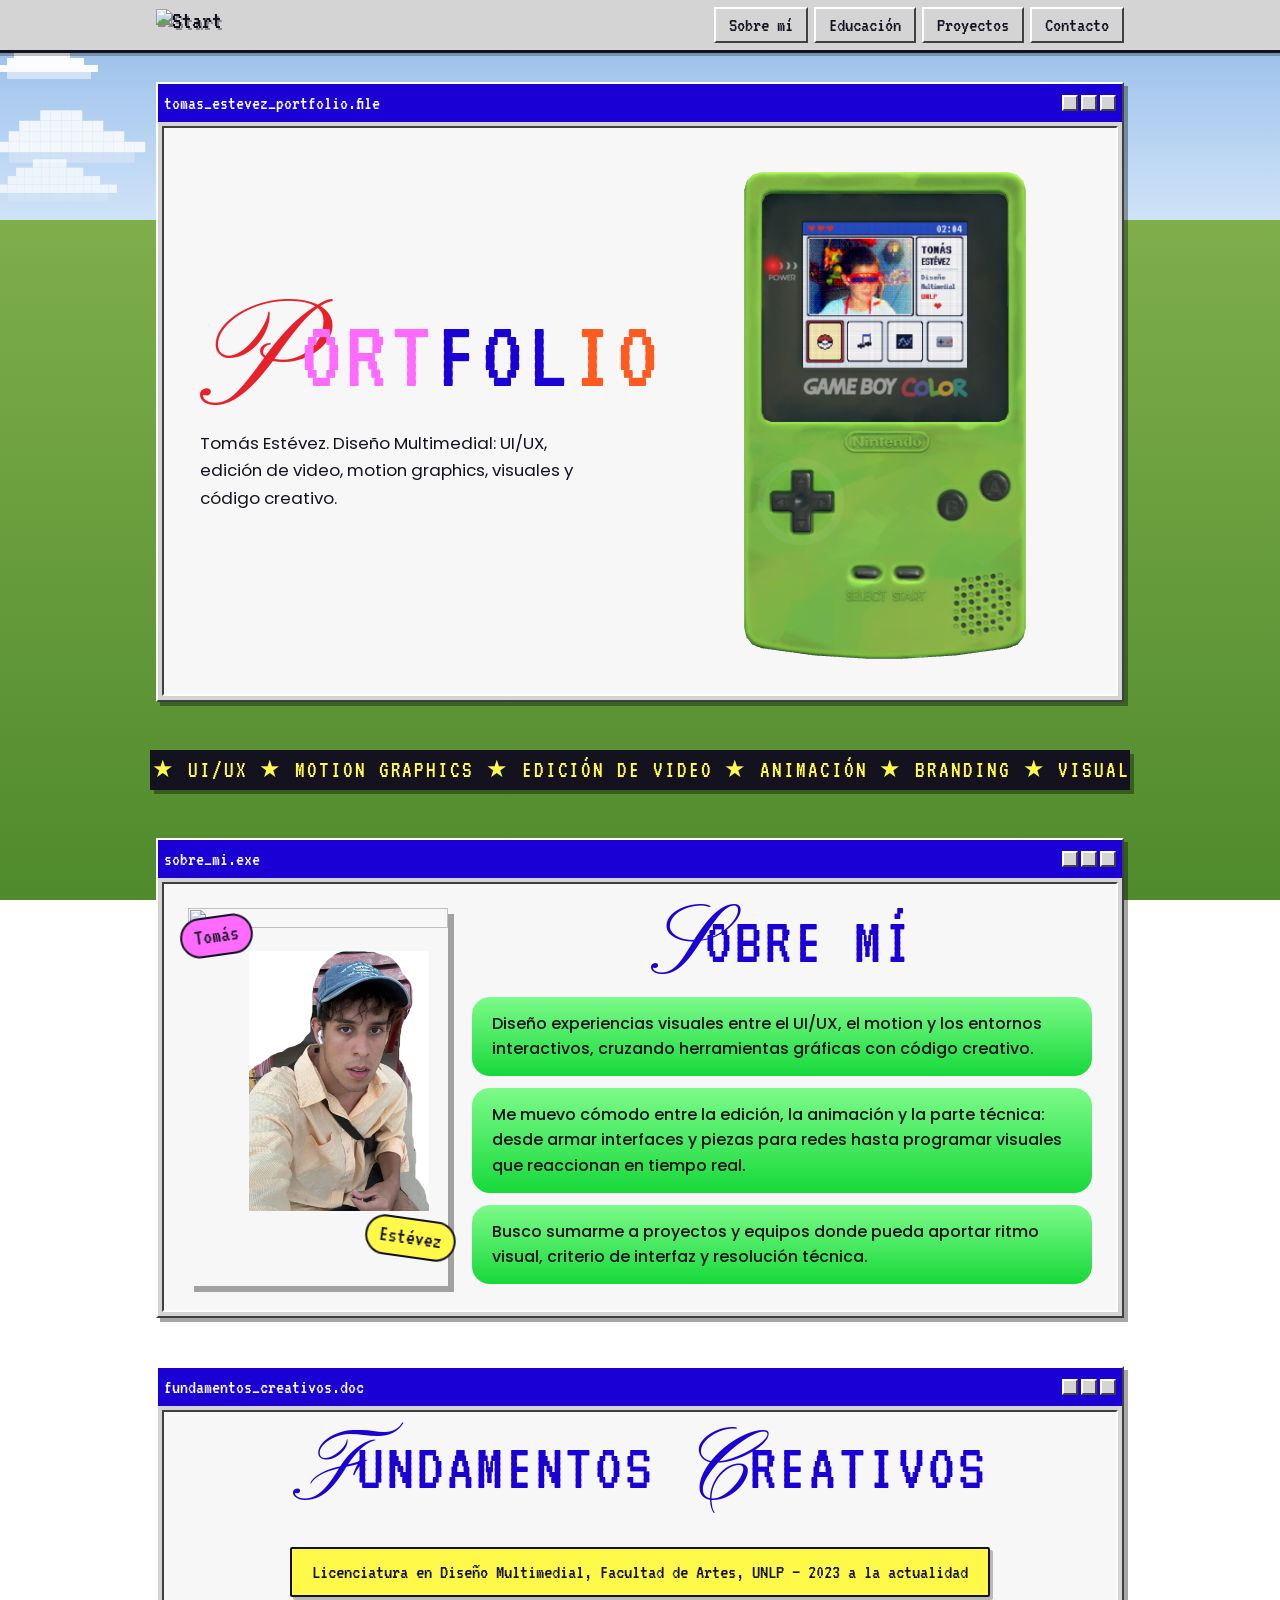
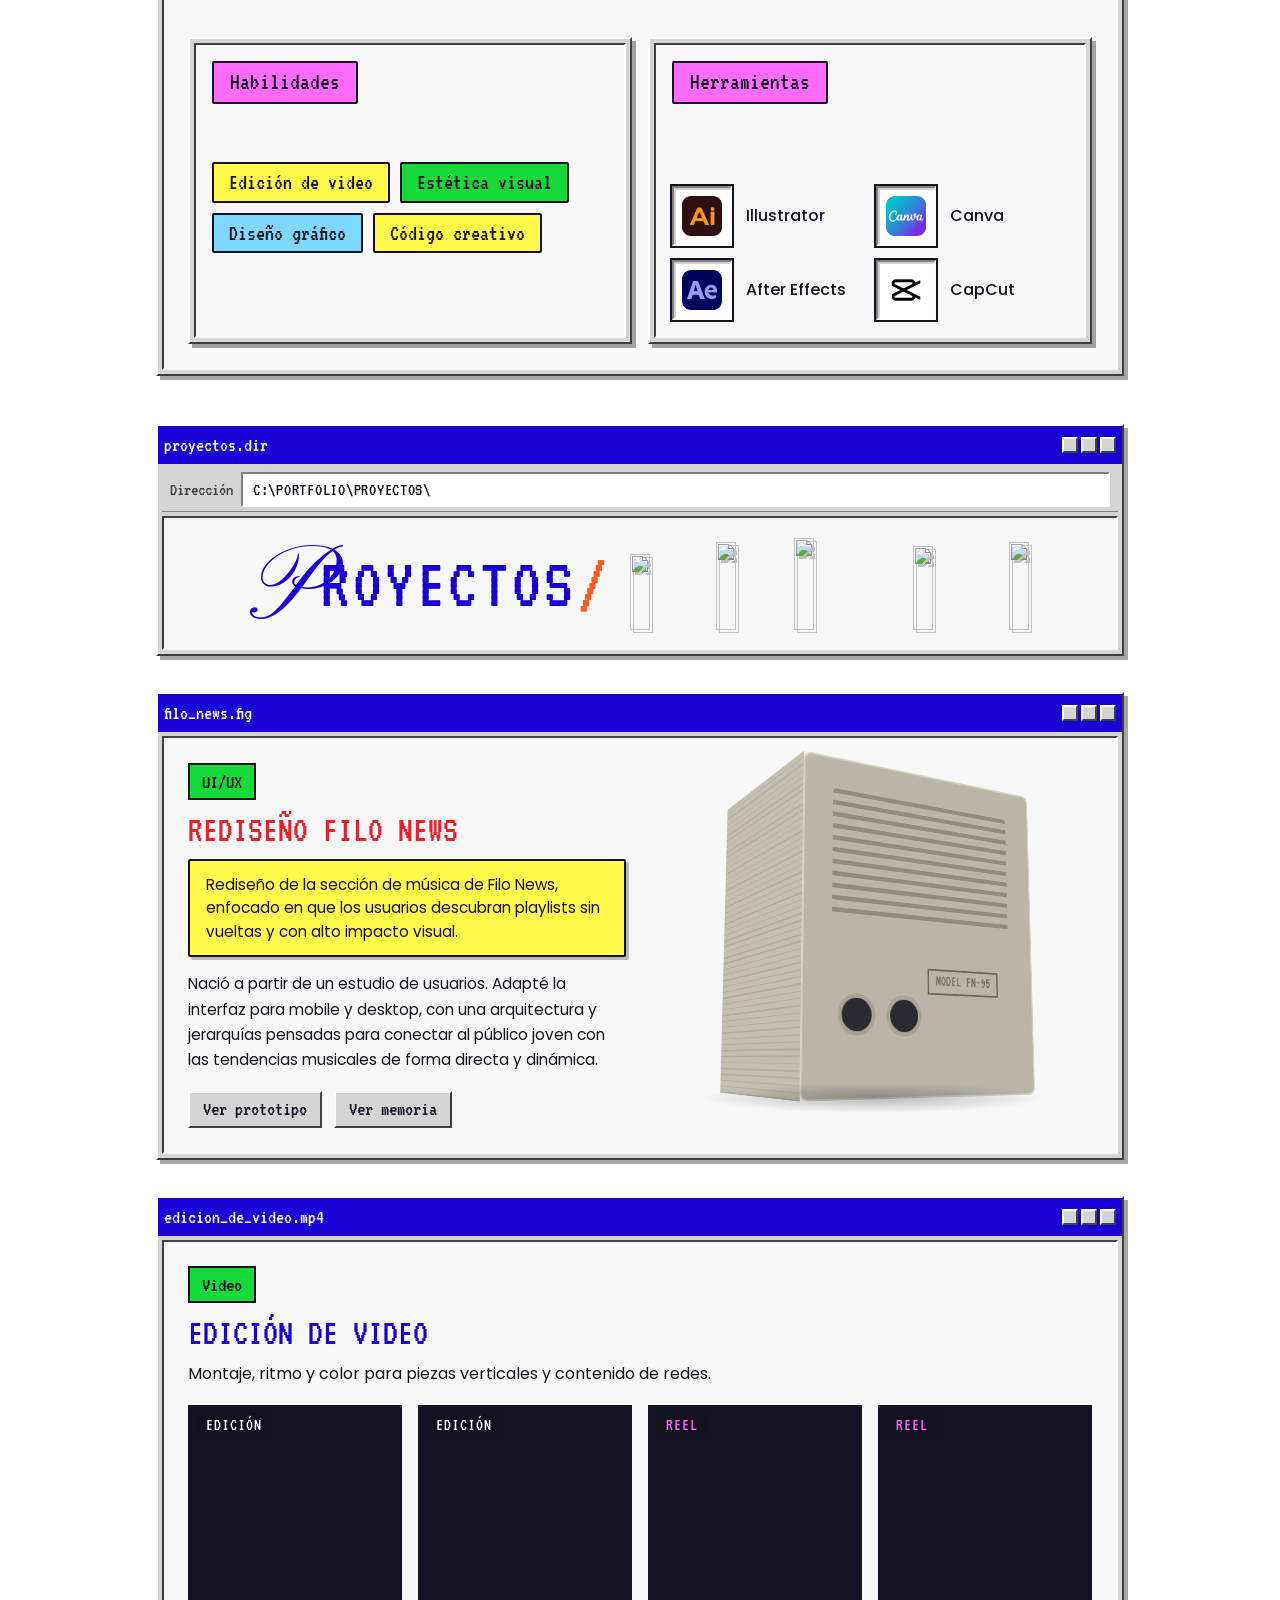
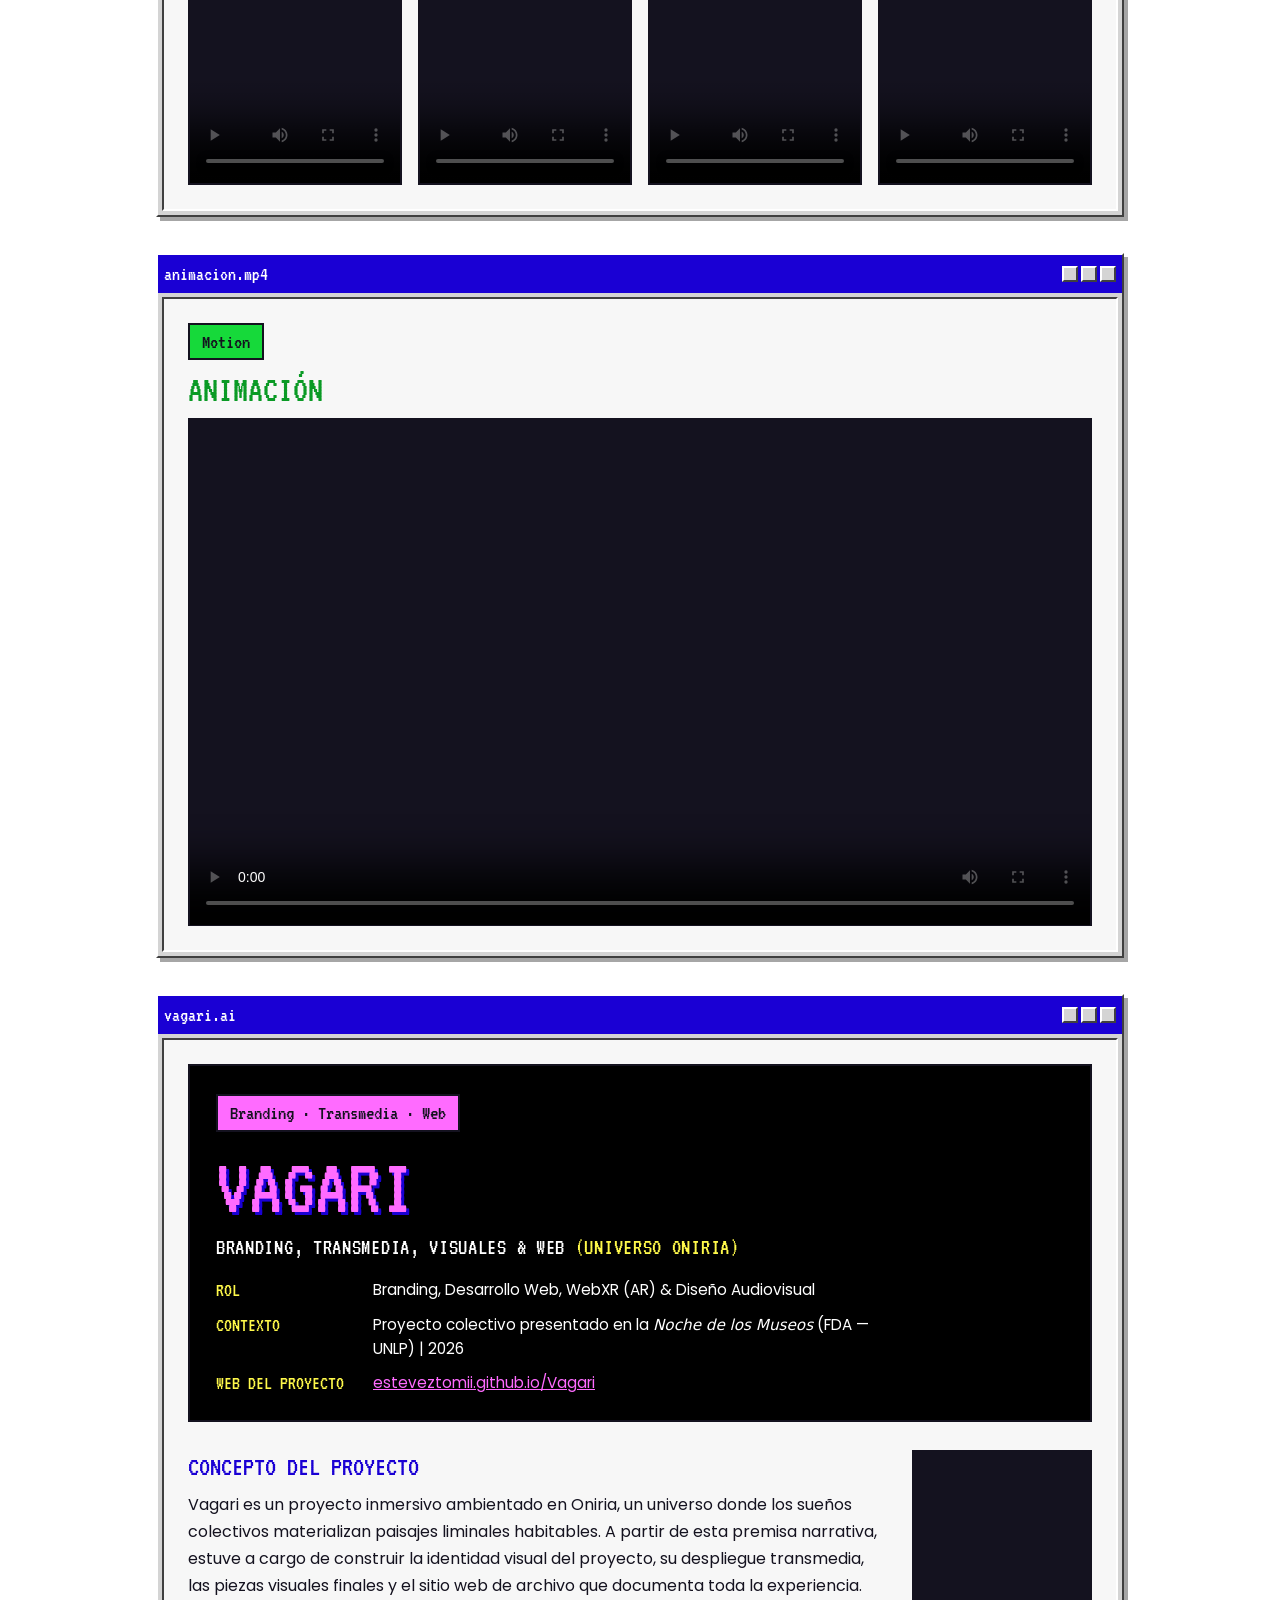
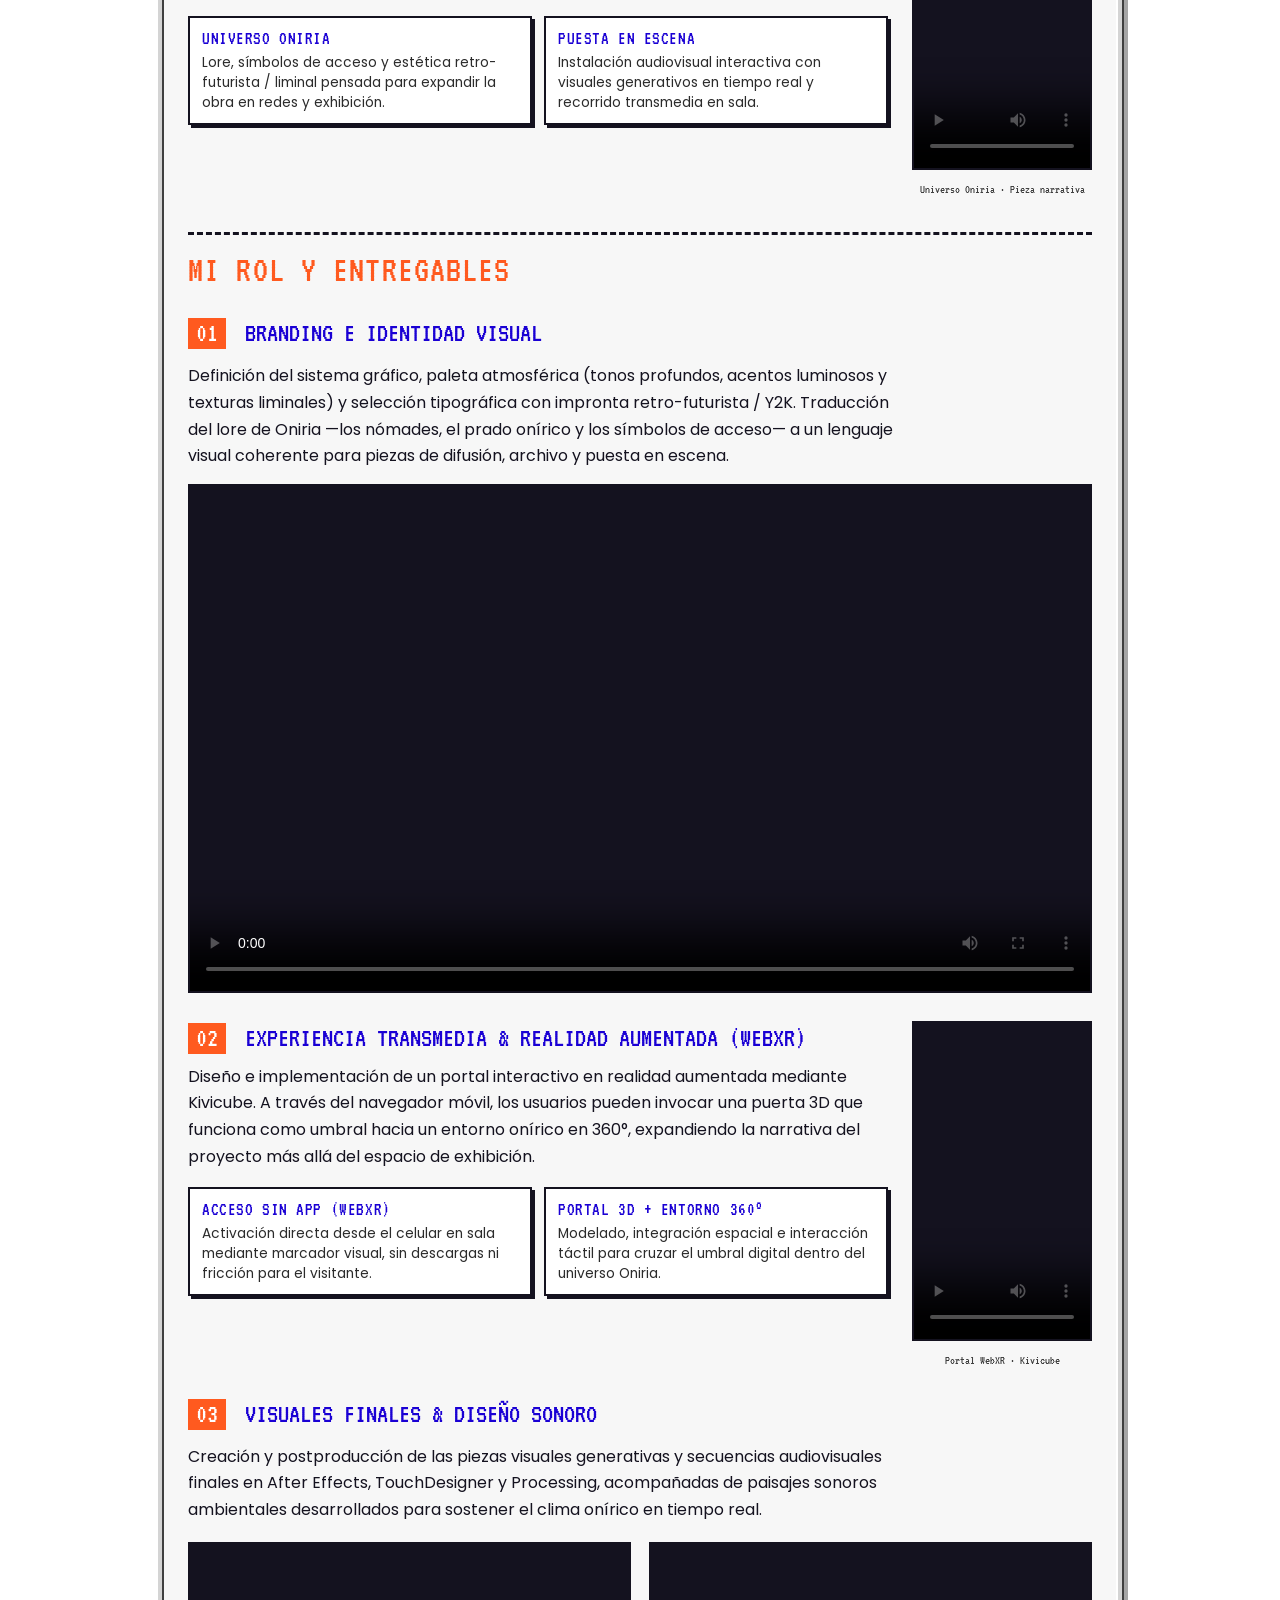
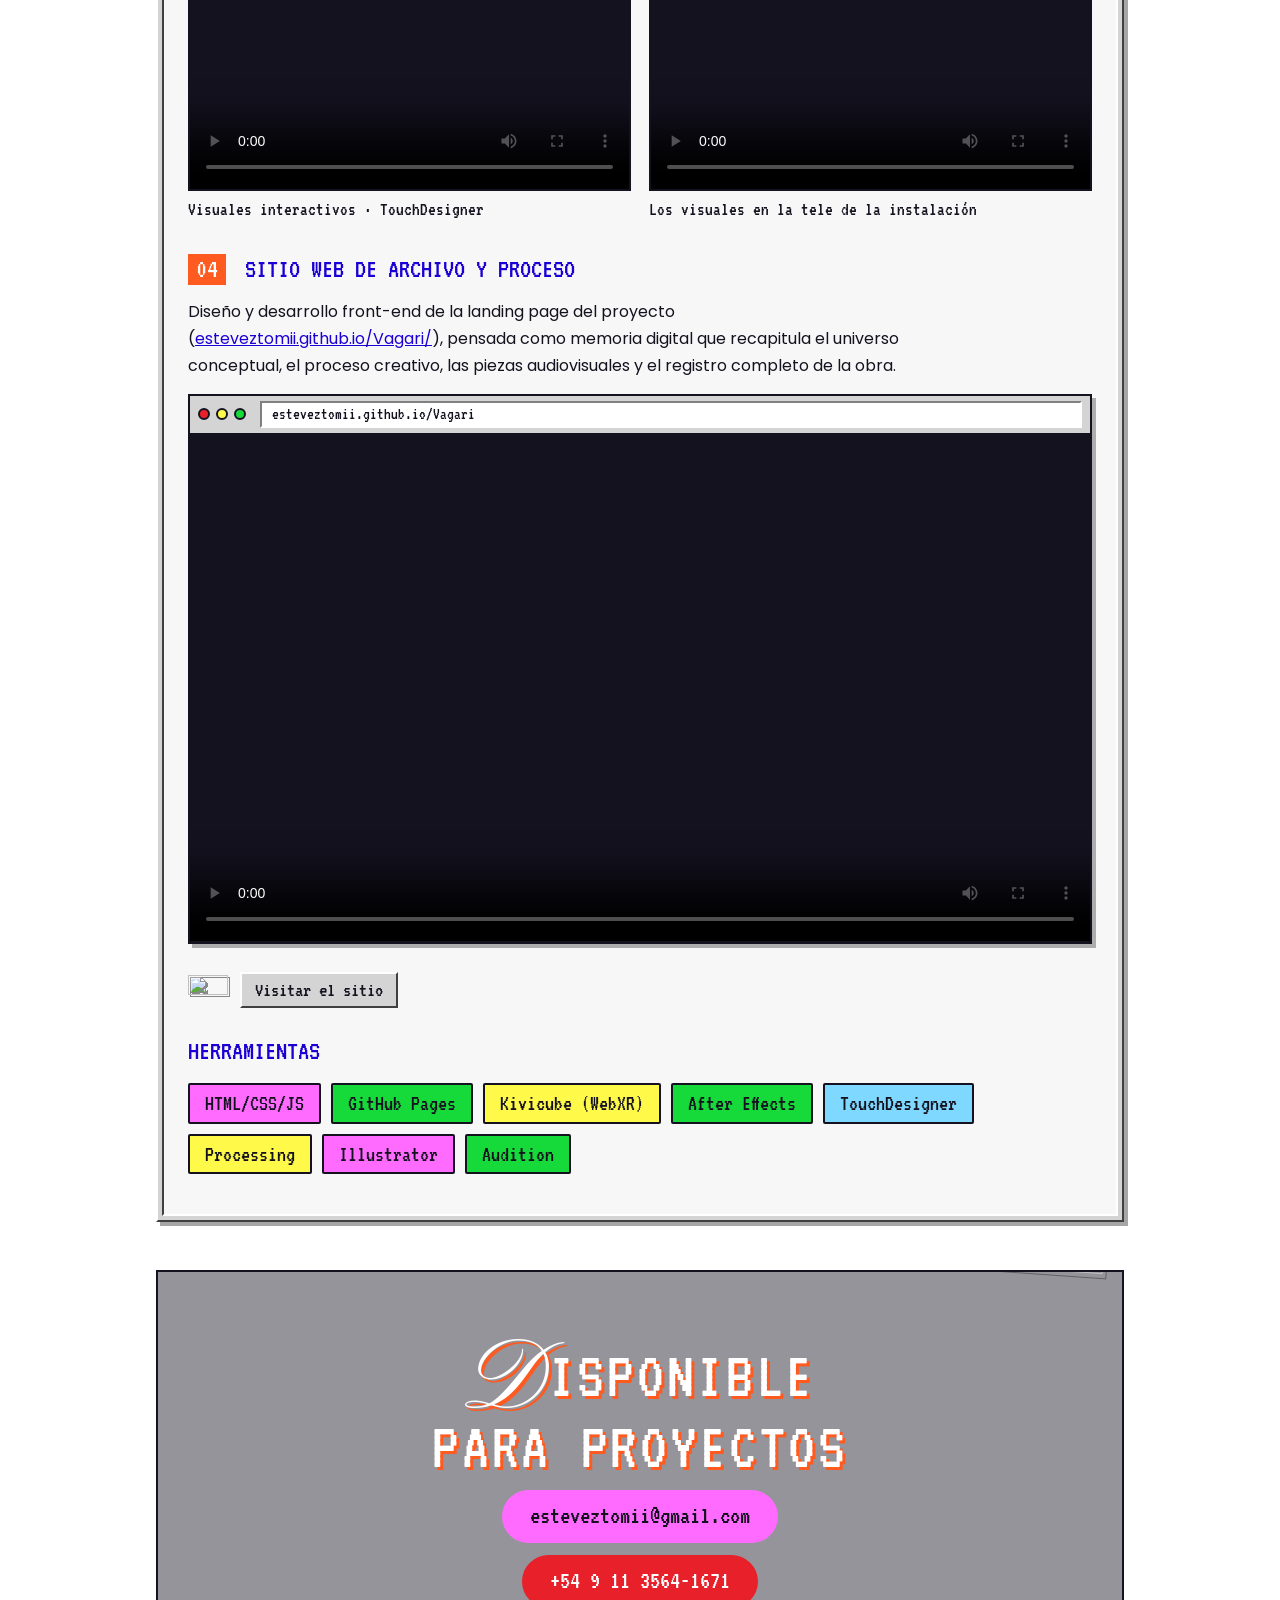
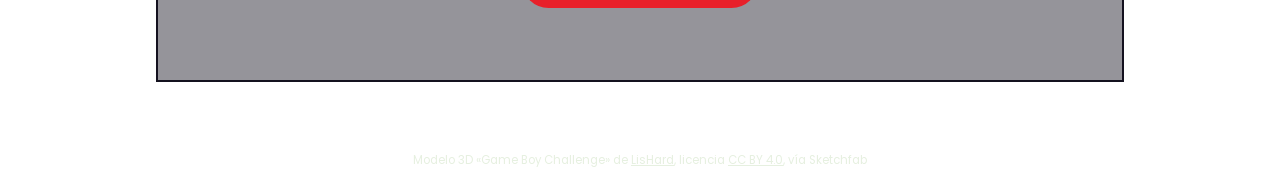
==== commit 4399d6e0: "Add files via upload" ====
--- a/index.html
+++ b/index.html
@@ -11,14 +11,14 @@
 <style>
 :root{--azul:#1a00d4;--rosa:#ff6bff;--verde:#16d93a;--amarillo:#fff94a;--naranja:#ff5a1f;--rojo:#e8202a;--gris:#d4d4d4;--papel:#f7f7f7;--tinta:#14121f}
 *{box-sizing:border-box}
-html{scroll-behavior:smooth;scroll-padding-top:12px}
+html{scroll-behavior:smooth;scroll-padding-top:66px}
 body{margin:0;font-family:Poppins,system-ui,sans-serif;color:var(--tinta);line-height:1.6;
  background:linear-gradient(#8fb8e8 0,#cfe3f7 220px,#7fae4b 220px,#4f8a2c 100%) fixed}
 a{color:var(--azul)}
 :focus-visible{outline:3px solid var(--naranja);outline-offset:2px}
 .px{font-family:VT323,monospace;text-transform:uppercase;letter-spacing:.04em;line-height:.95}
 .cursiva{font-family:"Pinyon Script",cursive;text-transform:none;font-size:1.5em;line-height:.6;vertical-align:-.12em}
-main{position:relative;z-index:1;max-width:1000px;margin:0 auto;padding:24px 16px 40px;display:grid;gap:40px}
+main{position:relative;z-index:1;max-width:1000px;margin:0 auto;padding:76px 16px 40px;display:grid;gap:40px}
 /* ventanas */
 .win{background:var(--gris);border:2px solid;border-color:#fff #404040 #404040 #fff;box-shadow:4px 4px 0 rgba(0,0,0,.35)}
 .win>header{background:var(--azul);color:#fff;display:flex;justify-content:space-between;align-items:center;padding:3px 6px;font-family:VT323,monospace;font-size:1.25rem}
@@ -66,6 +66,34 @@
 .btns{display:flex;flex-wrap:wrap;gap:10px;margin-top:14px}
 .btn{font-family:VT323,monospace;font-size:1.4rem;color:#fff;background:linear-gradient(#4a4aff,var(--azul));padding:2px 24px;border-radius:24px;text-decoration:none}
 .btn:hover{background:var(--naranja)}
+.btn.btn-gris{
+  display:inline-flex;
+  align-items:center;
+  justify-content:center;
+  white-space:nowrap;
+  font-family:VT323,monospace;
+  font-size:1.3rem;
+  line-height:1;
+  color:var(--tinta);
+  background:var(--gris);
+  border-radius:0;
+  padding:6px 13px;
+  border:2px solid;
+  border-color:#fff #404040 #404040 #fff;
+  box-shadow:none;
+  transition:transform .15s cubic-bezier(.3,1.8,.5,1),background .15s
+}
+.btn.btn-gris:hover{
+  background:#fff;
+  color:var(--tinta);
+  transform:translateY(-2px)
+}
+.btn.btn-gris:active{
+  background:var(--gris);
+  color:var(--tinta);
+  border-color:#404040 #fff #fff #404040;
+  transform:translateY(1px)
+}
 .galeria{display:grid;grid-template-columns:repeat(3,1fr);gap:8px;margin-top:10px}
 /* contacto */
 .contacto{text-align:center}
@@ -112,13 +140,11 @@
 .gb-load[hidden]{display:none}
 @media(max-width:620px){.hero-text h1{font-size:clamp(3rem,15vw,5rem)}.hero-grid{grid-template-columns:1fr;padding:20px 12px!important}.hero-text{text-align:center}.hero-text p{margin-left:auto;margin-right:auto}.hero-text .iconos{justify-content:center}.home{order:2}}
 @media(max-width:560px){.gb-visor{height:auto;min-height:0;aspect-ratio:3/5}}
-.legal{margin:0;padding:18px 12px 6px;text-align:center;font-size:.62rem;line-height:1.4;color:#9a98a6}.legal a{color:inherit}
+.legal{margin:0;padding:22px 12px 18px;text-align:center;font-size:.72rem;line-height:1.4;color:#e6f0e0}.legal a{color:inherit}
 .gb-sr{position:absolute;width:1px;height:1px;overflow:hidden;clip:rect(0 0 0 0);white-space:nowrap}
 .home.no3d .gb-visor{min-height:120px;height:auto;padding:24px 0}.home.no3d .gb-visor::after{display:none}
 /* Filo News · mini computadora 3D que gira con el scroll */
-.pc-scroll{position:relative;height:320vh;margin-top:8px}
-.pc-stage{position:sticky;top:0;height:100vh;min-height:420px;display:grid;place-items:center;perspective:1700px;overflow:visible}
-.pc-3d{position:relative;font-size:clamp(8px,min(3.4vw,2.2vh),16px);width:26em;height:31em;transform-style:preserve-3d;will-change:transform;transform:scale(.78) rotateX(9deg) rotateY(-210deg)}
+.pc-3d{position:relative;font-size:inherit;width:26em;height:31em;transform-style:preserve-3d;will-change:transform;transform:scale(.8) rotateX(8deg) rotateY(-150deg)}
 .pc-f{position:absolute;backface-visibility:hidden}
 .pc-front{inset:0;transform:translateZ(10em);border-radius:.8em;background:linear-gradient(#e4e1d5,#d0cdc0);box-shadow:inset 0 0 0 .18em rgba(255,255,255,.6),inset 0 -.5em .8em rgba(0,0,0,.14)}
 .pc-back{inset:0;transform:rotateY(180deg) translateZ(10em);border-radius:.8em;background:#b9b6a9;box-shadow:inset 0 0 0 .18em rgba(255,255,255,.35)}
@@ -138,17 +164,11 @@
 .pc-vents{position:absolute;left:3em;right:3em;top:3em;height:12em;background:repeating-linear-gradient(#8f8c80 0 .45em,transparent .45em 1.1em);border-radius:.4em}
 .pc-port{position:absolute;left:4em;bottom:6em;width:3em;height:3em;border-radius:50%;background:#2a2a30;box-shadow:0 0 0 .4em #a8a598}.pc-port.p2{left:9em}
 .pc-plate{position:absolute;right:3em;bottom:6.4em;font:400 1.5em/1 VT323,monospace;color:#6a675c;border:.12em solid #6a675c;padding:.2em .5em}
-.pc-shadow{position:absolute;left:50%;bottom:7%;width:min(60vw,520px);height:3.4em;transform:translateX(-50%);background:radial-gradient(closest-side,rgba(20,18,31,.3),transparent);font-size:clamp(8px,min(3.4vw,2.2vh),16px);pointer-events:none}
-.pc-reduce{height:auto}.pc-reduce .pc-stage{position:static;height:auto;padding:40px 0}.pc-reduce .pc-view{overflow:auto}.pc-reduce .pc-view img{position:static}
-@media(max-width:720px){.pc-scroll{height:280vh}}
-
 /* ===== más movimiento ===== */
 .sky{position:fixed;left:0;top:0;width:100%;height:230px;overflow:hidden;z-index:0;pointer-events:none}
 .cloud{position:absolute;left:0;width:7px;height:7px;background:transparent;box-shadow:28px 0px #fff,35px 0px #fff,42px 0px #fff,49px 0px #fff,14px 7px #fff,21px 7px #fff,28px 7px #fff,35px 7px #fff,42px 7px #fff,49px 7px #fff,56px 7px #fff,63px 7px #fff,7px 14px #fff,14px 14px #fff,21px 14px #fff,28px 14px #fff,35px 14px #fff,42px 14px #fff,49px 14px #fff,56px 14px #fff,63px 14px #fff,70px 14px #fff,77px 14px #fff,0px 21px #fff,7px 21px #fff,14px 21px #fff,21px 21px #fff,28px 21px #fff,35px 21px #fff,42px 21px #fff,49px 21px #fff,56px 21px #fff,63px 21px #fff,70px 21px #fff,77px 21px #fff,84px 21px #fff,91px 21px #fff,7px 28px #d3e4f5,14px 28px #d3e4f5,21px 28px #d3e4f5,28px 28px #d3e4f5,35px 28px #d3e4f5,42px 28px #d3e4f5,49px 28px #d3e4f5,56px 28px #d3e4f5,63px 28px #d3e4f5,70px 28px #d3e4f5,77px 28px #d3e4f5,84px 28px #d3e4f5;opacity:.95;animation:drift 110s linear infinite}
 .cloud.c1{top:44px;animation-duration:120s;animation-delay:-30s}.cloud.c2{top:112px;scale:1.5;animation-duration:170s;animation-delay:-100s;opacity:.8}.cloud.c3{top:20px;scale:.8;animation-duration:95s;animation-delay:-70s}.cloud.c4{top:160px;scale:1.2;animation-duration:150s;animation-delay:-10s;opacity:.7}
 @keyframes drift{from{translate:-160px 0}to{translate:calc(100vw + 60px) 0}}
-.prog{position:fixed;left:0;right:0;top:0;height:6px;z-index:60;pointer-events:none}
-.prog i{display:block;height:100%;transform-origin:0 50%;transform:scaleX(var(--p,0));background:repeating-linear-gradient(90deg,var(--rojo) 0 16px,var(--naranja) 16px 32px,var(--amarillo) 32px 48px,var(--verde) 48px 64px,var(--azul) 64px 80px,var(--rosa) 80px 96px);box-shadow:0 2px 0 rgba(0,0,0,.25)}
 .ticker{overflow:hidden;background:var(--tinta);border:2px solid var(--tinta);box-shadow:4px 4px 0 rgba(0,0,0,.35);transform:rotate(-1.2deg);margin:0 -6px}
 .tk{display:flex;width:max-content;animation:tk 34s linear infinite}.tk span{padding:6px 0;font:400 1.5rem/1 VT323,monospace;letter-spacing:.08em;color:var(--amarillo);white-space:pre}
 @keyframes tk{to{transform:translateX(-50%)}}
@@ -163,122 +183,255 @@
 .tag{animation:tagp 2.8s ease-in-out infinite}@keyframes tagp{0%,100%{transform:none}50%{transform:translateY(-3px) rotate(-2deg)}}
 .logos li{transition:transform .2s cubic-bezier(.3,1.8,.5,1)}.logos li:hover{transform:translateY(-4px) scale(1.07) rotate(-2deg)}
 .verdes li{transition:transform .25s cubic-bezier(.3,1.8,.5,1)}.verdes li:hover{transform:translateX(8px) scale(1.01)}
-/* foto con lente */
-.foto{perspective:800px}
-.foto-frame{--x:50%;--y:42%;--r:72px;position:relative;overflow:hidden;border:3px solid var(--tinta);background:var(--tinta);box-shadow:5px 5px 0 rgba(0,0,0,.35);transform:rotateX(var(--tx,0deg)) rotateY(var(--ty,0deg));transition:transform .2s;touch-action:pan-y;cursor:none}
-.foto-frame img{display:block;width:100%;height:auto}
-.foto-px{position:absolute;inset:0;width:100%;height:100%;image-rendering:pixelated;filter:url(#gbc);-webkit-mask-image:radial-gradient(circle var(--r) at var(--x) var(--y),transparent calc(var(--r) - 2px),#000 var(--r));mask-image:radial-gradient(circle var(--r) at var(--x) var(--y),transparent calc(var(--r) - 2px),#000 var(--r))}
-.foto-scan{position:absolute;inset:0;pointer-events:none;background:repeating-linear-gradient(0deg,rgba(0,0,40,.16) 0 1px,transparent 1px 3px);-webkit-mask-image:radial-gradient(circle var(--r) at var(--x) var(--y),transparent calc(var(--r) - 2px),#000 var(--r));mask-image:radial-gradient(circle var(--r) at var(--x) var(--y),transparent calc(var(--r) - 2px),#000 var(--r))}
-.lens{position:absolute;left:var(--x);top:var(--y);width:calc(var(--r)*2);height:calc(var(--r)*2);transform:translate(-50%,-50%);border:3px solid #fff;border-radius:50%;box-shadow:0 0 0 2px var(--tinta),0 0 22px rgba(255,255,255,.7),inset 0 0 12px rgba(255,255,255,.4);pointer-events:none}
-.lens::before,.lens::after{content:"";position:absolute;background:#fff;opacity:.8}.lens::before{left:50%;top:-10px;width:2px;height:12px}.lens::after{top:50%;left:-10px;height:2px;width:12px}
 .chip{animation:chipw 3.2s ease-in-out infinite}.chip.e{animation-delay:-1.6s}@keyframes chipw{0%,100%{translate:0 0}50%{translate:0 -5px}}
 /* fundamentos creativos */
-.edu h2{text-align:center}.cinta{justify-self:center;max-width:100%}
+.edu h2{text-align:left}.cinta{box-sizing:border-box;justify-self:start;width:fit-content;max-width:100%;text-align:left}
 .edu .cols .body{display:block}.cols{align-items:stretch}.cols>.win{display:flex;flex-direction:column}.cols>.win>.body{flex:1}
 .skills{list-style:none;padding:0!important;display:flex;flex-wrap:wrap;gap:10px}
 .skills li{font-family:VT323,monospace;font-size:1.4rem;line-height:1;padding:7px 15px;border:2px solid var(--tinta);border-radius:20px;background:var(--rosa);cursor:default;transition:transform .2s cubic-bezier(.3,1.8,.5,1)}
 .skills li:nth-child(2n){background:var(--verde)}.skills li:nth-child(3n){background:var(--amarillo)}.skills li:nth-child(5n){background:#7fd8ff}
 .skills li:hover{transform:translateY(-4px) rotate(-3deg) scale(1.09)}
-/* proyectos: ventana grande + proyectodex */
-.dex .body{position:relative;overflow:hidden;padding:22px 14px 28px;background:linear-gradient(#10143a,#1b1b5c);color:#fff}
-.dex .body::before{content:"";position:absolute;inset:0;pointer-events:none;background:radial-gradient(circle at 15% 8%,rgba(255,107,255,.28),transparent 40%),radial-gradient(circle at 88% 92%,rgba(56,200,240,.25),transparent 45%),repeating-linear-gradient(0deg,rgba(255,255,255,.03) 0 2px,transparent 2px 4px)}
-.dex-title{position:relative;text-align:center;color:var(--rosa);text-shadow:3px 3px 0 var(--azul)}
-.dex-hud{position:relative;display:flex;align-items:center;justify-content:center;gap:14px;flex-wrap:wrap;margin:16px auto 4px;max-width:680px}
-.dex-ball{flex:none;position:relative;width:36px;height:36px;border-radius:50%;border:3px solid #14121f;background:linear-gradient(#e8202a 0 44%,#14121f 44% 56%,#fff 56%);animation:wob 3.6s ease-in-out infinite}
-.dex-ball::after{content:"";position:absolute;left:50%;top:50%;width:11px;height:11px;margin:-5.5px 0 0 -5.5px;border-radius:50%;background:#fff;border:3px solid #14121f}
-@keyframes wob{0%,60%,100%{transform:rotate(0)}68%{transform:rotate(-18deg)}76%{transform:rotate(16deg)}84%{transform:rotate(-9deg)}92%{transform:rotate(5deg)}}
-.dex-meter{flex:1;min-width:210px}.dex-xp{height:16px;border:3px solid #fff;background:#0a0c28}
-.dex-xp i{display:block;height:100%;width:0;background:repeating-linear-gradient(90deg,var(--verde) 0 8px,#7dfb8a 8px 16px);transition:width .9s cubic-bezier(.2,1,.3,1)}
-#dex-count{font:400 1.3rem/1.2 VT323,monospace;color:var(--amarillo)}
-.dex-btn{font-family:VT323,monospace;font-size:1.3rem;line-height:1.2;color:#fff;background:linear-gradient(#4a4aff,var(--azul));border:2px solid;border-color:#9a9aff #0a0070 #0a0070 #9a9aff;padding:3px 18px;cursor:pointer;display:inline-flex;gap:8px;align-items:center;transition:transform .15s cubic-bezier(.3,1.8,.5,1)}
-.dex-btn:hover{background:var(--naranja);transform:translateY(-2px)}.dex-btn:active{transform:translateY(1px)}
-.d20{display:inline-grid;place-items:center;width:30px;height:30px;background:var(--amarillo);color:var(--tinta);font-size:1rem;clip-path:polygon(50% 0,95% 25%,95% 75%,50% 100%,5% 75%,5% 25%)}
-.d20.roll{animation:spin .45s linear infinite}@keyframes spin{to{transform:rotate(360deg)}}
-.dex-wrap{position:relative;margin-top:4px}
-.dex-track{display:flex;gap:20px;overflow-x:auto;scroll-snap-type:x mandatory;scroll-padding:0 64px;padding:28px 64px 34px;scrollbar-width:none;-webkit-overflow-scrolling:touch;touch-action:pan-x pan-y}
-.dex-track::-webkit-scrollbar{display:none}
-.dcard{position:relative;flex:0 0 min(240px,66vw);aspect-ratio:5/7;scroll-snap-align:start;perspective:900px;cursor:pointer;outline-offset:8px;-webkit-tap-highlight-color:transparent}
-.dc-inner{position:absolute;inset:0;transform-style:preserve-3d;transform:rotateX(var(--rx,0deg)) rotateY(calc(var(--ry,0deg) + var(--flip,0deg)));transition:transform .7s cubic-bezier(.2,1.25,.3,1)}
-.dcard.tilt .dc-inner{transition:transform .09s linear}.dcard.flipped{--flip:180deg}
-.dc-face{position:absolute;inset:0;backface-visibility:hidden;-webkit-backface-visibility:hidden;display:flex;flex-direction:column;gap:6px;padding:10px;overflow:hidden;color:var(--tinta);border-radius:14px;border:5px solid var(--c);background:linear-gradient(160deg,#fffdf0,#f3ebc8);box-shadow:0 16px 28px rgba(0,0,0,.5)}
-.dc-back{transform:rotateY(180deg);color:#fff;background:linear-gradient(165deg,var(--c),#14121f 85%)}
-.t-ui{--c:#2ea0ff}.t-br{--c:#ff6bff}.t-vi{--c:#5a5aff}.t-re{--c:#ff7a2f}.t-an{--c:#22d443}.t-vj{--c:#b04aff}
-.dc-top{display:flex;justify-content:space-between;align-items:baseline;gap:6px}.dc-name{font-size:1.45rem;line-height:1}.dc-hp{font-size:1.25rem;color:var(--rojo);white-space:nowrap}
-.dc-art{position:relative;flex:1;min-height:0;display:grid;place-items:center;overflow:hidden;border:3px solid var(--tinta);background:linear-gradient(135deg,var(--c),#14121f)}
-.dc-art img{position:absolute;inset:0;width:100%;height:100%;object-fit:cover;object-position:top;border:0;background:none}.dc-art svg{width:68%;filter:drop-shadow(3px 4px 0 rgba(0,0,0,.4));animation:art 3s ease-in-out infinite}
-@keyframes art{0%,100%{transform:translateY(0) rotate(-2deg)}50%{transform:translateY(-6px) rotate(2deg)}}
-.dc-type{align-self:flex-start;padding:0 10px;font-size:1.1rem;line-height:1.35;color:#fff;background:var(--c);border:2px solid var(--tinta);border-radius:12px}
-.dc-info{margin:0;font-size:.72rem;line-height:1.3}.dc-foot{display:flex;justify-content:space-between;font:400 1.05rem/1 VT323,monospace;color:#6a675c}.dc-flip{display:inline-block;animation:spin 3.5s linear infinite}
-.dc-back h4{margin:0;font-size:1.7rem;text-shadow:2px 2px 0 var(--tinta)}.dc-back .dc-type{background:#14121f;border-color:#fff}
-.dc-stats{list-style:none;margin:6px 0 auto;padding:0;display:grid;gap:9px;font:400 1.1rem/1 VT323,monospace}
-.dc-stats li{display:grid;grid-template-columns:92px 1fr 24px;gap:6px;align-items:center}.dc-stats i{height:10px;border:2px solid #fff;background:#0a0c28;position:relative}
-.dc-stats i::after{content:"";position:absolute;inset:0;width:0;background:var(--amarillo);transition:width .8s .35s cubic-bezier(.2,1,.3,1)}.dcard.flipped .dc-stats i::after{width:var(--v)}
-.dc-holo{position:absolute;inset:0;pointer-events:none;border-radius:inherit;mix-blend-mode:color-dodge;opacity:var(--g,0);transition:opacity .25s;background:radial-gradient(circle at var(--mx,50%) var(--my,50%),rgba(255,255,255,.85),transparent 42%),linear-gradient(115deg,transparent 15%,rgba(255,0,200,.55) 35%,rgba(0,255,255,.55) 50%,rgba(255,240,0,.5) 65%,transparent 85%);background-size:auto,220% 220%;background-position:center,var(--hx,50%) 50%}
-.dc-back .dc-holo{mix-blend-mode:soft-light;opacity:calc(var(--g,0)*.55)}
-.dcard.seen .dc-face{box-shadow:0 0 0 3px var(--amarillo),0 16px 28px rgba(0,0,0,.5)}
-.dcard.glow{animation:cglow .7s ease 3}@keyframes cglow{50%{filter:drop-shadow(0 0 22px var(--amarillo)) brightness(1.15);translate:0 -10px}}
-.dex-nav{position:absolute;top:50%;z-index:3;translate:0 -50%;width:42px;height:42px;display:grid;place-items:center;cursor:pointer;font:400 1.3rem/1 VT323,monospace;color:var(--tinta);background:var(--amarillo);border:3px solid var(--tinta);box-shadow:3px 3px 0 rgba(0,0,0,.4);transition:transform .15s cubic-bezier(.3,1.8,.5,1)}
-.dex-nav:hover{transform:scale(1.15)}.dex-nav.prev{left:2px}.dex-nav.next{right:2px}
-.dex-dots{position:relative;display:flex;gap:9px;justify-content:center}.dex-dots i{width:12px;height:12px;border:2px solid #fff;transition:background .2s,transform .2s}.dex-dots i.on{background:var(--amarillo);transform:scale(1.35) rotate(45deg)}
-.toast{position:fixed;left:50%;bottom:22px;z-index:80;display:flex;align-items:center;gap:10px;max-width:calc(100vw - 24px);padding:8px 16px;font:400 1.35rem/1.1 VT323,monospace;color:var(--tinta);background:var(--amarillo);border:3px solid var(--tinta);box-shadow:4px 4px 0 rgba(0,0,0,.4);translate:-50% 40px;opacity:0;pointer-events:none;transition:translate .35s cubic-bezier(.2,1.5,.4,1),opacity .25s}
-.toast.show{translate:-50% 0;opacity:1}.toast .ball{flex:none;width:22px;height:22px;border-radius:50%;border:3px solid var(--tinta);background:linear-gradient(#e8202a 0 44%,var(--tinta) 44% 56%,#fff 56%);animation:spin .8s linear 2}
+@media(prefers-reduced-motion:reduce){*,*::before,*::after{animation:none!important;transition-duration:.01ms!important}.js .rv{opacity:1;transform:none}.js .tv:not(.on) video{transform:none;filter:none}.cloud{animation:none}.foto-frame{cursor:auto}}
+
+/* ===== auditoría: header, estilo Win95 y secciones nuevas ===== */
+@keyframes blink{50%{opacity:0}}
+.site{position:fixed;top:0;left:0;right:0;z-index:60;background:var(--gris);border-bottom:3px solid var(--tinta);box-shadow:0 3px 0 rgba(0,0,0,.25)}
+.site-in{max-width:1000px;margin:0 auto;height:50px;padding:0 16px;display:flex;align-items:center;justify-content:space-between;gap:12px}
+.brand{display:flex;align-items:center;gap:10px;color:var(--tinta);text-decoration:none;font-family:VT323,monospace;font-size:1.55rem;line-height:1}
+.brand .logo{display:grid;place-items:center;width:32px;height:32px;background:var(--azul);color:#fff;border:2px solid var(--tinta);box-shadow:inset 2px 2px 0 rgba(255,255,255,.35),2px 2px 0 rgba(0,0,0,.3);font-size:1.4rem}
+.brand .cur{display:inline-block;width:.5em;height:.9em;margin-left:4px;vertical-align:-.1em;background:var(--tinta);animation:blink 1s steps(2) infinite}
+.site nav{display:flex;gap:6px}
+.site nav a{white-space:nowrap;font-family:VT323,monospace;font-size:1.3rem;line-height:1;color:var(--tinta);text-decoration:none;padding:6px 13px;background:var(--gris);border:2px solid;border-color:#fff #404040 #404040 #fff;transition:transform .15s cubic-bezier(.3,1.8,.5,1),background .15s}
+.site nav a:hover{background:#fff;transform:translateY(-2px)}
+.site nav a.on{background:var(--azul);color:#fff;border-color:#404040 #fff #fff #404040;transform:none}
+@media(max-width:560px){.brand .bt{display:none}.site-in{padding:0 8px}.site nav{gap:4px;margin-left:auto}.site nav a{padding:6px 6px;font-size:1.02rem}}
+/* estilo recto Win95 */
+.tag{border-radius:0;border:2px solid var(--tinta)}
+.globo{border-radius:2px;border:2px solid var(--tinta);box-shadow:3px 3px 0 rgba(0,0,0,.25)}
+.btn{border-radius:0;padding:3px 22px;background:linear-gradient(#4a4aff,var(--azul));border:2px solid;border-color:#9a9aff #0a0070 #0a0070 #9a9aff}
+.cinta{border-radius:2px;border:2px solid var(--tinta);box-shadow:3px 3px 0 rgba(0,0,0,.25)}
+.skills li,.cols h3{border-radius:2px}
+/* foto con animación */
+.foto{perspective:800px}
+.foto-frame{position:relative;overflow:hidden;border:3px solid var(--tinta);background:var(--tinta);box-shadow:5px 5px 0 rgba(0,0,0,.35);transform:rotateX(var(--tx,0deg)) rotateY(var(--ty,0deg));transition:transform .2s;animation:fotof 6s ease-in-out infinite}
+.foto-frame img{display:block;width:100%;height:auto}
+.foto-frame::after{content:"";position:absolute;inset:0;pointer-events:none;background:linear-gradient(115deg,transparent 35%,rgba(255,255,255,.6) 50%,transparent 65%);transform:translateX(-130%);animation:shine 5.5s ease-in-out infinite}
+@keyframes fotof{0%,100%{translate:0 0;rotate:-.8deg}50%{translate:0 -8px;rotate:.8deg}}
+@keyframes shine{0%,55%{transform:translateX(-130%)}85%,100%{transform:translateX(130%)}}
+/* herramientas con marco homogéneo */
+.logos .ico{display:grid;place-items:center;flex:none;width:60px;height:60px;background:#fff;border:2px solid;border-color:#808080 #fff #fff #808080;box-shadow:0 0 0 2px var(--tinta),inset 2px 2px 0 rgba(0,0,0,.18)}
+.logos .ico img{width:40px;height:40px;object-fit:contain}
+.logos li{gap:14px}
+/* proyectos: encabezado + gifs */
+.proy{display:grid;grid-template-columns:minmax(0,1fr);gap:32px}.proy>*{min-width:0}
+.proy-head{position:relative;min-height:190px;display:flex;align-items:flex-end;justify-content:flex-start}
+.proy-head h2{position:relative;z-index:2;margin:0 0 4px;padding:2px 22px 10px;font-size:clamp(2.6rem,7.5vw,4.4rem);color:var(--azul);background:var(--papel);border:3px solid var(--tinta);box-shadow:5px 5px 0 rgba(0,0,0,.35)}
+.proy-head .slash{color:var(--naranja);margin-left:2px;animation:blink 1.1s steps(2) infinite}
+.gifs{position:absolute;inset:0;pointer-events:none;z-index:1}
+.g{position:absolute;left:var(--l);bottom:var(--b);height:var(--h);width:auto;pointer-events:auto;filter:drop-shadow(3px 4px 0 rgba(0,0,0,.25));animation:gbob var(--t,3s) ease-in-out var(--dl,0s) infinite;transition:transform .2s cubic-bezier(.3,1.8,.5,1)}
+.g.pix{image-rendering:pixelated}
+.g:hover{animation-play-state:paused;transform:translateY(-16px) scale(1.12) rotate(-4deg)}
+@keyframes gbob{0%,100%{translate:0 0}50%{translate:0 -10px}}
+@media(max-width:700px){.proy-head{min-height:0;flex-direction:column;align-items:flex-start;padding-bottom:100px}.proy-head .g{--h:72px}.g{left:calc((var(--l) - 45%)*1.85)}.gifs{inset:auto 0 0 0;height:96px}}
+/* Filo News: 2 columnas dentro de la ventana */
+.filo-grid{display:grid;grid-template-columns:minmax(0,1.05fr) minmax(0,.95fr);gap:20px;align-items:center}
+.filo-text .globo{margin-top:8px;padding:8px 14px;font-size:.9rem}.filo-text p{font-size:.92rem;margin:10px 0 0}.filo-text .btns{margin-top:12px}
+.filo .filo-text h3{font-size:2rem}
+.filo-pc{position:relative;display:grid;place-items:center;perspective:1000px;min-height:330px;font-size:clamp(7px,min(1.15vw,1.5vh),11px)}
+.filo-pc::after{content:"";position:absolute;left:50%;bottom:4%;width:78%;height:2.6em;transform:translateX(-50%);background:radial-gradient(closest-side,rgba(20,18,31,.28),transparent);pointer-events:none}
+@media(max-width:860px){.filo-grid{grid-template-columns:1fr}.filo-pc{font-size:clamp(8px,2.7vw,12px);min-height:340px}}
+/* videos: grilla de 4 */
+.full .lead{margin:6px 0 14px;font-size:1rem}
+.vgrid4{display:grid;grid-template-columns:repeat(4,1fr);gap:12px}.vgrid4 figure{position:relative;margin:0}
+.vgrid4 video{width:100%;max-width:none;max-height:none;margin:0;aspect-ratio:9/16;object-fit:cover;transition:transform .25s cubic-bezier(.3,1.6,.5,1),box-shadow .25s}
+.vgrid4 figure:hover video{transform:translateY(-4px) rotate(-.8deg);box-shadow:5px 7px 0 rgba(0,0,0,.3)}
+.lb{position:absolute;left:6px;top:6px;margin:0;padding:0 8px;font:400 1.05rem/1.25 VT323,monospace;text-transform:uppercase;letter-spacing:.06em;color:#fff;background:rgba(20,18,31,.88);pointer-events:none}.lb.re{color:var(--rosa)}
+@media(max-width:720px){.vgrid4{grid-template-columns:repeat(2,1fr)}}
+.anim video{display:block;width:100%;aspect-ratio:16/9;object-fit:contain;transition:transform .3s cubic-bezier(.3,1.6,.5,1)}.anim:hover video{transform:scale(1.01)}
+/* Vagari: hoja continua con video de fondo */
+.vg-hero{position:relative;overflow:hidden;margin:0 0 6px;border:2px solid var(--tinta);background:#000;color:#fff}
+.vg-bg{position:absolute;inset:0;width:100%;height:100%;object-fit:cover;border:0;opacity:.55}
+.full .vg-bg{border:0;background:#000}
+.vg-veil{position:absolute;inset:0;background:linear-gradient(90deg,rgba(0,0,0,.78),rgba(0,0,0,.25))}
+.vg-in{position:relative;z-index:1;padding:22px 22px 20px}
+.vg-hero .tag{background:var(--rosa);color:var(--tinta)}
+.vg-hero h3{margin:2px 0 0;color:var(--rosa)!important;font-size:clamp(3rem,10vw,5.4rem)!important;line-height:.9;text-shadow:3px 3px 0 var(--azul)}
+.vg-sub{margin:6px 0 14px;font:400 1.6rem/1.1 VT323,monospace;text-transform:uppercase;letter-spacing:.04em}.vg-sub span{color:var(--amarillo)}
+.vg-meta{margin:0;display:grid;gap:8px;max-width:640px}.vg-meta div{display:grid;grid-template-columns:130px 1fr;gap:10px;font-size:.92rem}
+.vg-meta dt{font:400 1.25rem/1.2 VT323,monospace;color:var(--amarillo);text-transform:uppercase}.vg-meta dd{margin:0}.vg-meta a{color:var(--rosa);word-break:break-all}
+.vg-item{display:grid;gap:10px;margin-top:22px}.vg-item p{margin:0}
+.vg-item h4,.vg-h{margin:0;font:400 1.8rem/1.05 VT323,monospace;text-transform:uppercase;color:var(--azul)}
+.vg-item h4 b{display:inline-block;margin-right:8px;padding:0 8px;color:#fff;background:var(--naranja);font-weight:400}
+.vg-h{margin-top:26px;padding-top:12px;border-top:3px dashed var(--tinta);font-size:2.2rem;color:var(--naranja)}
+.vg-item figure{margin:0}
+.vg-split{grid-template-columns:minmax(0,1fr) auto;align-items:center;gap:22px}.vg-split video.tall{margin:0}
+.browser{border:2px solid var(--tinta);background:var(--gris);box-shadow:4px 4px 0 rgba(0,0,0,.3)}
+.br-bar{display:flex;align-items:center;gap:6px;padding:5px 8px;background:var(--gris);border-bottom:2px solid var(--tinta)}.br-bar i{width:12px;height:12px;border-radius:50%;background:var(--rojo);border:2px solid var(--tinta)}.br-bar i:nth-child(2){background:var(--amarillo)}.br-bar i:nth-child(3){background:var(--verde)}
+.br-bar span{margin-left:8px;flex:1;padding:1px 10px;font:400 1.05rem/1.3 VT323,monospace;background:#fff;border:2px solid;border-color:#808080 #fff #fff #808080;overflow:hidden;text-overflow:ellipsis;white-space:nowrap}
+.full .browser video{border:0}
+.vg-tools{margin-top:2px}
+@media(max-width:720px){.vg-split{grid-template-columns:1fr}.vg-split video.tall{margin:0 auto}.vg-meta div{grid-template-columns:1fr;gap:0}}
+/* cierre */
+.contacto h2{max-width:11em;margin-left:auto;margin-right:auto;text-wrap:balance}
 #fxc{position:fixed;inset:0;width:100%;height:100%;pointer-events:none;z-index:70}
-html.rainbow body{animation:rb 1.4s linear 3}@keyframes rb{to{filter:hue-rotate(360deg)}}
-/* Filo News: texto + compu lado a lado */
-.caso.filo{display:grid;grid-template-columns:minmax(0,5fr) minmax(0,6fr);gap:22px;align-items:start}
-.caso.filo>.win{position:sticky;top:max(16px,calc(50vh - 190px))}
-@media(max-width:860px){.caso.filo{display:block}.caso.filo>.win{position:static}}
-/* carrusel de videos (coverflow) */
-.vdeck{position:relative;overflow:hidden;--w:min(250px,56vw);margin:8px auto 0;outline-offset:-4px;touch-action:pan-y}
-.vd-stage{position:relative;height:calc(var(--w)*16/9 + 14px);perspective:1100px;overflow:visible}
-.vd-slide{position:absolute;left:50%;top:6px;width:var(--w);margin:0;transform:translateX(-50%) translateX(calc(var(--o)*64%)) translateZ(calc(var(--a)*-130px)) rotateY(calc(var(--o)*-24deg)) scale(calc(1 - var(--a)*.1));opacity:calc(1 - var(--a)*.32);z-index:calc(20 - var(--z));transition:transform .6s cubic-bezier(.2,1,.3,1.08),opacity .4s;will-change:transform}
-.vdeck.drag .vd-slide{transition:none}
-.vd-slide video{display:block;width:100%;aspect-ratio:9/16;object-fit:cover;background:#000;border:3px solid var(--tinta);box-shadow:0 18px 28px rgba(0,0,0,.4)}
-.vd-slide.off video{pointer-events:none}.vd-slide.off{cursor:pointer}
-.vd-nav{position:absolute;top:calc(var(--w)*8/9);z-index:30;width:40px;height:40px;display:grid;place-items:center;cursor:pointer;font:400 1.2rem/1 VT323,monospace;color:var(--tinta);background:var(--amarillo);border:3px solid var(--tinta);box-shadow:3px 3px 0 rgba(0,0,0,.4);transition:transform .15s cubic-bezier(.3,1.8,.5,1)}
-.vd-nav:hover{transform:scale(1.15)}.vd-nav.prev{left:0}.vd-nav.next{right:0}.vd-nav[disabled]{opacity:.3;cursor:default}
-.vd-bar{display:flex;align-items:center;justify-content:center;gap:14px;margin-top:6px}.vd-dots{display:flex;gap:8px}.vd-dots button{width:14px;height:14px;padding:0;cursor:pointer;border:2px solid var(--tinta);background:#fff;transition:transform .2s,background .2s}.vd-dots button.on{background:var(--naranja);transform:scale(1.35) rotate(45deg)}
-.vd-count{font-size:1.4rem}
-@media(max-width:560px){.vd-nav{width:34px;height:34px}}
-@media(max-width:620px){.dex-track{padding-left:max(14px,calc(50% - 33vw));padding-right:max(14px,calc(50% - 33vw));scroll-padding:0}.dcard{scroll-snap-align:center}}
-/* TV */
-.tv{position:relative;max-width:780px;margin:6px auto 4px;padding-top:56px;perspective:900px}
-.tv-body{position:relative;display:grid;grid-template-columns:minmax(0,1fr) 70px;gap:12px;padding:20px 14px 20px 20px;border-radius:34px;border:3px solid var(--tinta);background:linear-gradient(#e2decf,#c5c1b2);box-shadow:inset 0 0 0 3px rgba(255,255,255,.6),10px 12px 0 rgba(0,0,0,.28),0 0 40px rgba(26,0,212,.35);transform:rotateX(var(--tx,0deg)) rotateY(var(--ty,0deg));transition:transform .18s;animation:tvg 3.2s ease-in-out infinite}
-@keyframes tvg{50%{box-shadow:inset 0 0 0 3px rgba(255,255,255,.6),10px 12px 0 rgba(0,0,0,.28),0 0 64px rgba(255,107,255,.6)}}
-.tv-screen{position:relative;overflow:hidden;border:6px solid #14121f;border-radius:26px/22px;background:#000;box-shadow:inset 0 0 30px rgba(0,0,0,.8)}
-.tv video{display:block;width:100%;aspect-ratio:16/9;object-fit:contain;border:0;background:#000;transition:transform .6s cubic-bezier(.2,1.3,.3,1),filter .6s}
-.js .tv:not(.on) video{transform:scaleY(.01) scaleX(1.05);filter:brightness(6)}
-.tv-scan{position:absolute;inset:0;pointer-events:none;background:repeating-linear-gradient(0deg,rgba(0,0,0,.2) 0 1px,transparent 1px 3px);animation:flk .14s steps(2) infinite}@keyframes flk{50%{opacity:.7}}
-.tv-ant{position:absolute;top:0;left:50%;width:140px;height:60px;translate:-50% 0}.tv-ant i{position:absolute;bottom:0;width:5px;height:64px;background:var(--tinta);transform-origin:50% 100%;animation:ant 4s ease-in-out infinite}.tv-ant i:first-child{left:30px;rotate:-28deg}.tv-ant i:last-child{right:30px;rotate:28deg;animation-delay:-2s}
-@keyframes ant{50%{transform:rotate(7deg)}}
-.tv-side{display:flex;flex-direction:column;align-items:center;gap:14px;padding-top:12px}
-.knob{width:38px;height:38px;border-radius:50%;border:3px solid var(--tinta);background:radial-gradient(circle at 35% 30%,#f4f1e6,#9d9a8d);box-shadow:inset 0 -3px 0 rgba(0,0,0,.25);animation:kn 6s ease-in-out infinite}.knob.k2{animation-delay:-3s}@keyframes kn{50%{transform:rotate(80deg)}}
-.grille{flex:1;min-height:70px;width:46px;background:repeating-linear-gradient(var(--tinta) 0 3px,transparent 3px 8px);opacity:.7}
-.tv-feet{display:flex;justify-content:space-between;padding:0 64px}.tv-feet::before,.tv-feet::after{content:"";width:46px;height:12px;background:var(--tinta);border-radius:0 0 8px 8px}
-@media(max-width:560px){.tv-body{grid-template-columns:minmax(0,1fr) 34px;padding:12px 8px 12px 12px;border-radius:22px}.knob{width:26px;height:26px}.grille{width:26px}}
-/* Vagari por etapas */
-.stepper{position:relative;display:grid;grid-template-columns:repeat(3,1fr);gap:8px;margin:24px 0 16px}
-.stepper::before{content:"";position:absolute;left:16.6%;right:16.6%;top:27px;height:6px;background:repeating-linear-gradient(90deg,var(--tinta) 0 8px,transparent 8px 14px)}
-.st-fill{position:absolute;left:16.6%;top:27px;height:6px;width:calc(66.8%*var(--p,0));background:var(--naranja);z-index:1;transition:width .6s cubic-bezier(.2,1,.3,1)}
-.st{position:relative;z-index:2;display:flex;flex-direction:column;align-items:center;gap:6px;padding:0;background:none;border:0;cursor:pointer;color:var(--tinta);font-family:VT323,monospace}
-.st .num{display:grid;place-items:center;width:56px;height:56px;font-size:2.3rem;line-height:1;background:var(--gris);border:3px solid var(--tinta);box-shadow:3px 3px 0 rgba(0,0,0,.35);transition:transform .3s cubic-bezier(.3,1.8,.5,1),background .2s}
-.st:hover .num{transform:translateY(-4px) rotate(-4deg)}.st[aria-selected=true] .num{background:var(--naranja);color:#fff;transform:scale(1.18) rotate(-4deg)}.st.done .num{background:var(--verde)}
-.st .lbl{font-size:1.4rem;line-height:1;text-transform:uppercase;text-align:center}
-.vpanel{animation:vpIn .55s cubic-bezier(.2,1,.3,1) both}.vpanel[hidden]{display:none}@keyframes vpIn{from{opacity:0;transform:translateX(calc(var(--dir,1)*46px)) scale(.98)}}
-.vpanel>p:first-child{margin-top:0}
-.vp-split{display:grid;grid-template-columns:minmax(0,1fr) auto;gap:22px;align-items:center}.vp-split video.tall{margin:0}
-.vpanels .galeria.g4{grid-template-columns:repeat(4,1fr)}.galeria img{display:block;transition:transform .3s cubic-bezier(.3,1.6,.5,1)}.galeria img:hover{transform:scale(1.07) rotate(-1.5deg);position:relative;z-index:2}
-.vp-news{display:grid;grid-template-columns:minmax(0,200px) 1fr;gap:18px;align-items:center;margin-top:16px}.vp-news .news{margin:0}
-.vp-nav{display:flex;align-items:center;justify-content:space-between;gap:8px;margin-top:18px;font-size:1.3rem}.vp-nav .dex-btn[disabled]{opacity:.35;pointer-events:none}
-@media(max-width:720px){.vp-split,.vp-news{grid-template-columns:1fr}.vp-split video.tall{margin:0 auto}.vpanels .galeria.g4{grid-template-columns:repeat(2,1fr)}.st .lbl{font-size:1.05rem}.st .num{width:46px;height:46px;font-size:1.9rem}.stepper::before,.st-fill{top:22px}.vp-nav .dex-btn{padding:3px 10px;font-size:1.1rem}}
-@media(prefers-reduced-motion:reduce){*,*::before,*::after{animation:none!important;transition-duration:.01ms!important}.js .rv{opacity:1;transform:none}.js .tv:not(.on) video{transform:none;filter:none}.cloud{animation:none}.foto-frame{cursor:auto}}
+
+/* robustez: sin scroll horizontal */
+body{overflow-x:clip}.proy-head{overflow-x:clip}
+.edu .body{grid-template-columns:minmax(0,1fr)}.edu .cols{grid-template-columns:repeat(2,minmax(0,1fr))}
+@media(max-width:720px){.edu .cols{grid-template-columns:minmax(0,1fr)}}
+.pill{max-width:100%;overflow-wrap:anywhere}
+main{grid-template-columns:minmax(0,1fr)}
+.vg-item{grid-template-columns:minmax(0,1fr)}.vg-item.vg-split{grid-template-columns:minmax(0,1fr) auto}
+.br-bar span{min-width:0}
+.site-in{min-width:0}.site nav{min-width:0;max-width:100%;overflow-x:auto;scrollbar-width:none}.site nav::-webkit-scrollbar{display:none}
+@media(max-width:720px){.vg-item.vg-split{grid-template-columns:minmax(0,1fr)}}
+
+/* ===== ajuste de proporciones, centrado, Game Boy sin bordes blancos y Concepto + Reel2 ===== */
+main{gap:48px;padding:82px 16px 48px}
+.win .body{padding:24px}
+.full .body{padding:24px}
+
+/* Hero & Game Boy sin zoom/borde blanco al cliquear */
+.hero-grid{grid-template-columns:minmax(0,1.08fr) minmax(0,.92fr);gap:24px 32px;padding:28px clamp(18px,3.5vw,36px)!important}
+.hero-text{display:flex;flex-direction:column;justify-content:center}
+.hero-text h1{font-size:clamp(3rem,8.4vw,6.4rem);line-height:.9}
+.hero-text p{margin:16px 0 0;max-width:36ch;font-size:1.05rem;line-height:1.65}
+.gb-visor{height:min(68vh,510px);min-height:410px;outline:none!important;border:0!important;background:transparent!important;-webkit-tap-highlight-color:transparent}
+.gb-visor:focus,.gb-visor:focus-visible,.gb-visor:active,.gb-visor canvas:focus,.gb-visor canvas:focus-visible{outline:none!important;box-shadow:none!important}
+@media(max-width:720px){
+  .hero-grid{grid-template-columns:1fr;gap:20px;padding:24px 16px!important}
+  .hero-text{text-align:center;align-items:center}
+  .hero-text h1{font-size:clamp(3.2rem,15vw,5.2rem)}
+  .hero-text p{margin-left:auto;margin-right:auto}
+  .home{order:2}
+}
+
+/* Sobre mí y Educación: títulos y cinta centrados */
+.sobre h2,.edu h2{text-align:center}
+.edu .cinta{justify-self:center;text-align:center;margin-left:auto;margin-right:auto}
+
+/* Proyectos: Opción A — Ventana Win95 tipo Explorador de Archivos */
+.proy{gap:36px}
+.proy-path{display:flex;align-items:center;gap:8px;margin:4px 4px 0;padding:4px 8px;background:var(--gris);border-bottom:1px solid #808080;font-family:VT323,monospace;font-size:1.15rem}
+.proy-path span{color:#404040}
+.proy-path b{flex:1;font-weight:400;background:#fff;padding:1px 10px;border:2px solid;border-color:#808080 #fff #fff #808080;letter-spacing:.04em}
+.proy-win .proy-body{display:flex;align-items:center;justify-content:space-between;gap:20px;padding:20px 26px 18px;overflow:visible}
+.proy-win h2{margin:0;padding:8px 0 2px;font-size:clamp(2.8rem,7vw,4.5rem);color:var(--azul);line-height:1.05}
+.proy-win .slash{color:var(--naranja);margin-left:2px;animation:blink 1.1s steps(2) infinite}
+.proy-win .gifs{position:relative;inset:auto;display:flex;align-items:flex-end;justify-content:flex-end;gap:12px;flex-wrap:nowrap;pointer-events:auto}
+.proy-win .g{position:static;left:auto;bottom:auto;height:var(--h,84px);width:auto;object-fit:contain;filter:drop-shadow(3px 3px 0 rgba(0,0,0,.22));animation:gbob var(--t,3s) ease-in-out var(--dl,0s) infinite;transition:transform .2s cubic-bezier(.3,1.8,.5,1)}
+.proy-win .g:hover{animation-play-state:paused;transform:translateY(-10px) scale(1.12) rotate(-4deg)}
+@media(max-width:820px){
+  .proy-win .proy-body{flex-direction:column;align-items:center;text-align:center;gap:14px;padding:18px 16px}
+  .proy-win .gifs{justify-content:center;width:100%;gap:8px}
+  .proy-win .g{height:64px}
+}
+
+/* Filo News */
+.filo-grid{grid-template-columns:minmax(0,1fr) minmax(0,1fr);gap:24px 28px;align-items:center}
+.filo .filo-text h3{font-size:2.3rem;line-height:1;margin:4px 0 10px}
+.filo-text .globo{margin-top:4px;padding:12px 16px;font-size:.95rem;line-height:1.55}
+.filo-text p{font-size:.96rem;line-height:1.65;margin:14px 0 0}
+.filo-text .btns{margin-top:18px;gap:12px}
+.filo-pc{min-height:360px;font-size:clamp(8.5px,min(1.22vw,1.65vh),11.8px)}
+@media(max-width:860px){
+  .filo-grid{grid-template-columns:1fr;gap:24px}
+  .filo-pc{font-size:clamp(8.5px,2.7vw,12px);min-height:340px}
+}
+
+/* Videos y Vagari */
+.full h3{font-size:2.35rem;line-height:1;margin:4px 0 8px}
+.full .lead{margin:4px 0 18px;font-size:1rem}
+.vgrid4{gap:16px}
+.lb{left:8px;top:8px;padding:2px 10px;font-size:1.1rem}
+.vg-hero{margin:0 0 12px}
+.vg-in{padding:28px 26px 24px}
+.vg-hero h3{font-size:clamp(3.2rem,9.5vw,5.2rem)!important;margin:6px 0 2px}
+.vg-sub{margin:6px 0 18px;font-size:1.45rem;letter-spacing:.03em}
+.vg-meta{gap:10px;max-width:680px}
+.vg-meta div{grid-template-columns:145px 1fr;gap:12px;font-size:.95rem}
+.vg-h{margin-top:32px;padding-top:16px;font-size:2.35rem;letter-spacing:.03em}
+.vg-item{gap:14px;margin-top:28px}
+.vg-item h4{font-size:1.75rem;line-height:1.1}
+.vg-item p{line-height:1.68;max-width:72ch}
+.vg-split{grid-template-columns:minmax(0,1.15fr) minmax(220px,280px);align-items:center;gap:28px}
+.vg-split video.tall{width:100%;max-width:280px;margin:0}
+.vg-side-fig{display:flex;flex-direction:column;gap:8px;margin:0}
+.vg-side-fig figcaption{font-size:.82rem;color:#404040;text-align:center}
+.dos{gap:18px;margin-top:4px}
+@media(max-width:820px){
+  .vg-split{grid-template-columns:1fr;gap:18px}
+  .vg-split video.tall{max-width:300px;margin:0 auto}
+}
+@media(max-width:720px){
+  .win .body,.full .body{padding:18px}
+  .vg-in{padding:20px 18px}
+  .vg-meta div{grid-template-columns:1fr;gap:2px}
+}
+
+/* Alineación superior y equilibrio en bloques divididos de Vagari sin tocar el Hero/Game Boy */
+.vg-item h4{margin-top:0;line-height:1.1}
+.vg-split{grid-template-columns:minmax(0,1fr) 180px!important;align-items:start!important;gap:24px!important}
+.vg-split > div{padding-top:2px}
+.vg-split > div p{margin-top:10px}
+.vg-notes{display:grid;grid-template-columns:repeat(2,minmax(0,1fr));gap:12px;margin-top:16px}
+.vg-note{background:#fff;border:2px solid var(--tinta);box-shadow:3px 3px 0 var(--tinta);padding:10px 12px}
+.vg-note b{display:block;font:400 1.2rem/1.1 VT323,monospace;text-transform:uppercase;color:var(--azul);margin-bottom:4px;letter-spacing:.03em}
+.vg-note span{display:block;font-size:.86rem;line-height:1.45;color:#2b2b2b}
+.vg-split video.tall{width:180px!important;max-width:180px!important;margin:0!important}
+.vg-side-fig{display:flex;flex-direction:column;gap:6px;margin:0;width:180px}
+.vg-side-fig figcaption{font-size:.78rem;color:#404040;text-align:center}
+@media(max-width:820px){
+  .vg-split{grid-template-columns:1fr!important;gap:16px!important}
+  .vg-notes{grid-template-columns:1fr}
+  .vg-side-fig,.vg-split video.tall{width:100%!important;max-width:230px!important;margin:0 auto!important}
+}
+
+/* ===== Elementos curados estilo Windows 95 ===== */
+.brand .start-btn{display:block;height:32px;width:auto;image-rendering:pixelated;filter:drop-shadow(2px 2px 0 rgba(0,0,0,.35));transition:transform .12s}
+.brand:hover .start-btn{transform:translateY(-1px)}
+.brand:active .start-btn{transform:translate(1px,1px)}
+
+.foto-frame.paint-wrap{position:relative;border:0;background:transparent;box-shadow:6px 6px 0 rgba(0,0,0,.35);overflow:visible}
+.foto-frame.paint-wrap::after{display:none}
+.foto-frame.paint-wrap .paint-bg{display:block;width:100%;height:auto;pointer-events:none}
+.foto-frame.paint-wrap .paint-canvas{
+  position:absolute;
+  left:23.65%;top:11.36%;width:69.04%;height:68.9%;
+  overflow:hidden;background:#fff
+}
+.foto-frame.paint-wrap .paint-canvas img{
+  width:100%;height:100%;object-fit:cover;object-position:center 18%;display:block
+}
+
+.proy-title-row{display:flex;align-items:center;gap:14px}
+.win-ico-folder{width:46px;height:auto;image-rendering:pixelated;flex-shrink:0;filter:drop-shadow(2px 2px 0 rgba(0,0,0,.25))}
+
+.vg-cta-row{display:flex;align-items:center;gap:12px;flex-wrap:wrap}
+.win-ico-rar{width:40px;height:auto;image-rendering:pixelated;filter:drop-shadow(2px 2px 0 rgba(0,0,0,.45))}
+
+.contacto{position:relative}
+.win-popup-float{
+  position:absolute;top:-22px;right:22px;z-index:3;
+  width:116px;height:auto;image-rendering:pixelated;pointer-events:none;
+  filter:drop-shadow(4px 5px 0 rgba(0,0,0,.35));
+  transform:rotate(4deg)
+}
+@media(max-width:680px){
+  .win-popup-float{width:84px;top:-16px;right:10px}
+  .win-ico-folder{width:36px}
+}
 </style>
 <script>document.documentElement.className+=' js'</script>
 </head>
 <body>
-<svg width="0" height="0" style="position:absolute" aria-hidden="true" focusable="false"><defs><filter id="gbc" color-interpolation-filters="sRGB"><feColorMatrix type="saturate" values="1.5"/><feComponentTransfer><feFuncR type="discrete" tableValues="0 .22 .45 .68 .9 1"/><feFuncG type="discrete" tableValues="0 .22 .45 .68 .9 1"/><feFuncB type="discrete" tableValues="0 .22 .45 .68 .9 1"/></feComponentTransfer></filter></defs></svg>
 <div class="sky" aria-hidden="true"><i class="cloud c1"></i><i class="cloud c2"></i><i class="cloud c3"></i><i class="cloud c4"></i></div>
-<div class="prog" id="prog" aria-hidden="true"><i></i></div>
+<header class="site" id="top">
+ <div class="site-in">
+  <a class="brand" href="#inicio" aria-label="Tomás Estévez, ir al inicio"><img class="start-btn" src="images/win-start.png" alt="Start" width="75" height="32"></a>
+  <nav aria-label="Secciones"><a href="#sobre-mi">Sobre mí</a><a href="#educacion">Educación</a><a href="#proyectos">Proyectos</a><a href="#contacto">Contacto</a></nav>
+ </div>
+</header>
 <main>
 
 <section class="win hero" id="inicio" aria-labelledby="t-inicio">
@@ -286,10 +439,7 @@
  <div class="body hero-grid">
   <div class="hero-text">
   <h1 class="px" id="t-inicio"><span class="a"><span class="cursiva">P</span></span>ORT<span class="b">FOL</span><span class="c">IO</span></h1>
-  <p>Tomás Estévez. Estudiante de Diseño Multimedial en la UNLP: UI/UX, edición de video, motion graphics y animación.</p>
-  <nav class="iconos" aria-label="Secciones">
-   <a href="#sobre-mi">Sobre mí</a><a href="#educacion">Educación</a><a href="#proyectos">Proyectos</a><a href="#contacto">Contacto</a>
-  </nav>
+  <p>Tomás Estévez. Diseño Multimedial: UI/UX, edición de video, motion graphics, visuales y código creativo.</p>
   </div>
   <div class="home" id="home">
    <div class="gb-visor" id="visor" tabindex="0" role="group" aria-label="Game Boy Color interactivo. Tocá la pantalla o los botones de la consola para elegir un ícono: stats, música, visuales interactivos o juegos favoritos. Con el teclado: flechas para moverte, Enter para aceptar y Escape para volver. Arrastrá para girar la consola.">
@@ -306,18 +456,20 @@
  <header><span>sobre_mi.exe</span><i aria-hidden="true"><b></b><b></b><b></b></i></header>
  <div class="body">
   <div class="foto" id="foto">
-   <div class="foto-frame">
-    <img src="images/tomas.webp" alt="Retrato de Tomás Estévez con gorra azul" width="638" height="905">
-    <canvas class="foto-px" aria-hidden="true"></canvas><div class="foto-scan" aria-hidden="true"></div><div class="lens" aria-hidden="true"></div>
+   <div class="foto-frame paint-wrap">
+    <img class="paint-bg" src="images/win-paint.png" alt="" aria-hidden="true" width="575" height="836">
+    <div class="paint-canvas">
+     <img src="images/tomas.webp" alt="Retrato de Tomás Estévez con gorra azul" width="638" height="905">
+    </div>
    </div>
    <span class="chip t">Tomás</span><span class="chip e">Estévez</span>
   </div>
   <div>
    <h2 class="px" id="t-sobre"><span class="cursiva">S</span>obre mí</h2>
    <ul class="verdes" style="margin-top:16px">
-    <li>Estudiante de Diseño Multimedial en la UNLP, dando mis primeros pasos en proyectos digitales.</li>
-    <li>Tengo facilidad tecnológica, lo que me permite resolver problemas técnicos de manera efectiva.</li>
-    <li>Busco aportar mis conocimientos en edición de video, motion graphics y diseño para seguir aprendiendo en la práctica.</li>
+    <li>Diseño experiencias visuales entre el UI/UX, el motion y los entornos interactivos, cruzando herramientas gráficas con código creativo.</li>
+    <li>Me muevo cómodo entre la edición, la animación y la parte técnica: desde armar interfaces y piezas para redes hasta programar visuales que reaccionan en tiempo real.</li>
+    <li>Busco sumarme a proyectos y equipos donde pueda aportar ritmo visual, criterio de interfaz y resolución técnica.</li>
    </ul>
   </div>
  </div>
@@ -330,93 +482,45 @@
   <p class="cinta">Licenciatura en Diseño Multimedial, Facultad de Artes, UNLP — 2023 a la actualidad</p>
   <div class="cols">
    <div class="win"><div class="body"><h3>Habilidades</h3>
-    <ul class="skills"><li>Motion graphics</li><li>Diseño UX/UI</li><li>Edición de video</li><li>Estética visual</li><li>Diseño gráfico</li></ul></div></div>
+    <ul class="skills"><li>Motion graphics</li><li>Diseño UX/UI</li><li>Edición de video</li><li>Estética visual</li><li>Diseño gráfico</li><li>Código creativo</li></ul></div></div>
    <div class="win"><div class="body"><h3>Herramientas</h3>
-    <ul class="logos"><li><img src="images/logos/photoshop.png" alt="" width="56" height="56">Photoshop</li><li><img src="images/logos/figma.png" alt="" width="56" height="56">Figma</li><li><img src="images/logos/illustrator.png" alt="" width="56" height="56">Illustrator</li><li><img src="images/logos/canva.png" alt="" width="56" height="56">Canva</li><li><img src="images/logos/after-effects.png" alt="" width="56" height="56">After Effects</li><li><img src="images/logos/capcut.png" alt="" width="56" height="56">CapCut</li></ul></div></div>
+    <ul class="logos"><li><span class="ico"><img src="images/logos/photoshop.png" alt="" width="40" height="40" loading="lazy"></span>Photoshop</li><li><span class="ico"><img src="images/logos/figma.png" alt="" width="40" height="40" loading="lazy"></span>Figma</li><li><span class="ico"><img src="images/logos/illustrator.png" alt="" width="40" height="40" loading="lazy"></span>Illustrator</li><li><span class="ico"><img src="images/logos/canva.png" alt="" width="40" height="40" loading="lazy"></span>Canva</li><li><span class="ico"><img src="images/logos/after-effects.png" alt="" width="40" height="40" loading="lazy"></span>After Effects</li><li><span class="ico"><img src="images/logos/capcut.png" alt="" width="40" height="40" loading="lazy"></span>CapCut</li></ul></div></div>
   </div>
  </div>
 </section>
 
 <section class="proy" id="proyectos" aria-labelledby="t-proy">
- <div class="win dex" id="dex">
-  <header><span>proyectos_destacados.exe</span><i aria-hidden="true"><b></b><b></b><b></b></i></header>
-  <div class="body">
-   <h2 class="px dex-title" id="t-proy"><span class="cursiva">P</span>royectos <span class="cursiva">D</span>estacados</h2>
-   <div class="dex-hud">
-    <div class="dex-ball" aria-hidden="true"></div>
-    <div class="dex-meter"><div class="dex-xp" aria-hidden="true"><i id="dex-xp"></i></div><span class="px" id="dex-count" aria-live="polite">Proyectodex 0 / 6</span></div>
-    <button class="dex-btn" id="dex-d20" type="button"><span class="d20" id="d20" aria-hidden="true">20</span>Tirar d20</button>
+ <div class="win proy-win">
+  <header><span>proyectos.dir</span><i aria-hidden="true"><b></b><b></b><b></b></i></header>
+  <div class="proy-path" aria-hidden="true"><span>Dirección</span><b>C:\PORTFOLIO\PROYECTOS\</b></div>
+  <div class="body proy-body">
+   <h2 class="px proy-title-row" id="t-proy"><img class="win-ico-folder" src="images/win-folder.png" alt="" aria-hidden="true" width="44" height="37"><span><span class="cursiva">P</span>royectos<span class="slash" aria-hidden="true">/</span></span></h2>
+   <div class="gifs" aria-hidden="true">
+     <img class="g pix" style="--h:76px;--t:2.7s;--dl:-0.3s" src="images/gifs/pikachu.webp" alt="" width="254" height="260" loading="lazy" decoding="async">
+     <img class="g pix" style="--h:88px;--t:2.3s;--dl:-1.1s" src="images/gifs/mario.webp" alt="" width="179" height="240" loading="lazy" decoding="async">
+     <img class="g" style="--h:92px;--t:3.1s;--dl:-0.7s" src="images/gifs/animal.webp" alt="" width="300" height="258" loading="lazy" decoding="async">
+     <img class="g pix" style="--h:84px;--t:2.5s;--dl:-1.6s" src="images/gifs/sonic.webp" alt="" width="300" height="298" loading="lazy" decoding="async">
+     <img class="g" style="--h:88px;--t:3.3s;--dl:-0.2s" src="images/gifs/miku.webp" alt="" width="320" height="224" loading="lazy" decoding="async">
    </div>
-   <div class="dex-wrap">
-    <button class="dex-nav prev" type="button" aria-label="Carta anterior">◀</button>
-    <div class="dex-track" id="dex-track" role="list" aria-label="Proyectos destacados">
-   <article class="dcard t-ui" role="listitem" tabindex="0" data-go="filo" data-name="Filo News" aria-label="Filo News: Rediseño de la sección de música para descubrir playlists sin vueltas. Tocá para girar la carta.">
-    <div class="dc-inner">
-     <div class="dc-face dc-front"><div class="dc-top"><span class="dc-name px">Filo News</span><span class="dc-hp px">HP 90</span></div>
-      <div class="dc-art"><img src="images/filo-news.jpg" alt="" loading="lazy" decoding="async"></div><div class="dc-type px">UI/UX</div><p class="dc-info">Rediseño de la sección de música para descubrir playlists sin vueltas.</p><div class="dc-foot"><span>N.º 001</span><span class="dc-flip" aria-hidden="true">↻</span></div><div class="dc-holo" aria-hidden="true"></div></div>
-     <div class="dc-face dc-back"><h4 class="px">Filo News</h4><div class="dc-type px">UI/UX</div><ul class="dc-stats"><li><span>Investigación</span><i style="--v:85%"></i><b>85</b></li><li><span>Interfaz</span><i style="--v:90%"></i><b>90</b></li><li><span>Impacto</span><i style="--v:80%"></i><b>80</b></li></ul><button class="dex-btn go" type="button" tabindex="-1">Ver proyecto ▸</button><div class="dc-holo" aria-hidden="true"></div></div>
-    </div>
-   </article>
-   <article class="dcard t-br" role="listitem" tabindex="0" data-go="vagari" data-name="Vagari" aria-label="Vagari: Del branding a una instalación física con visuales interactivos. Tocá para girar la carta.">
-    <div class="dc-inner">
-     <div class="dc-face dc-front"><div class="dc-top"><span class="dc-name px">Vagari</span><span class="dc-hp px">HP 88</span></div>
-      <div class="dc-art"><img src="images/vagari-1.jpg" alt="" loading="lazy" decoding="async"></div><div class="dc-type px">BRANDING</div><p class="dc-info">Del branding a una instalación física con visuales interactivos.</p><div class="dc-foot"><span>N.º 002</span><span class="dc-flip" aria-hidden="true">↻</span></div><div class="dc-holo" aria-hidden="true"></div></div>
-     <div class="dc-face dc-back"><h4 class="px">Vagari</h4><div class="dc-type px">BRANDING</div><ul class="dc-stats"><li><span>Narrativa</span><i style="--v:90%"></i><b>90</b></li><li><span>Identidad</span><i style="--v:88%"></i><b>88</b></li><li><span>Experiencia</span><i style="--v:85%"></i><b>85</b></li></ul><button class="dex-btn go" type="button" tabindex="-1">Ver proyecto ▸</button><div class="dc-holo" aria-hidden="true"></div></div>
-    </div>
-   </article>
-   <article class="dcard t-vi" role="listitem" tabindex="0" data-go="edicion-video" data-name="Edición de video" aria-label="Edición de video: Ritmo, color y narrativa para contar historias en pantalla. Tocá para girar la carta.">
-    <div class="dc-inner">
-     <div class="dc-face dc-front"><div class="dc-top"><span class="dc-name px">Edición de video</span><span class="dc-hp px">HP 84</span></div>
-      <div class="dc-art"><svg viewBox="0 0 120 120" aria-hidden="true"><rect x="22" y="44" width="76" height="52" rx="4" fill="#fff"/><path d="M22 44l8-22 16 6-8 22zm28 6 8-22 16 6-8 22zm28 6 8-22 16 6-8 22z" fill="#14121f" transform="translate(-4 -6) scale(.96)"/><path d="M52 62l22 14-22 14z" fill="#1a00d4"/></svg></div><div class="dc-type px">VIDEO</div><p class="dc-info">Ritmo, color y narrativa para contar historias en pantalla.</p><div class="dc-foot"><span>N.º 003</span><span class="dc-flip" aria-hidden="true">↻</span></div><div class="dc-holo" aria-hidden="true"></div></div>
-     <div class="dc-face dc-back"><h4 class="px">Edición de video</h4><div class="dc-type px">VIDEO</div><ul class="dc-stats"><li><span>Ritmo</span><i style="--v:88%"></i><b>88</b></li><li><span>Color</span><i style="--v:80%"></i><b>80</b></li><li><span>Narrativa</span><i style="--v:84%"></i><b>84</b></li></ul><button class="dex-btn go" type="button" tabindex="-1">Ver proyecto ▸</button><div class="dc-holo" aria-hidden="true"></div></div>
-    </div>
-   </article>
-   <article class="dcard t-re" role="listitem" tabindex="0" data-go="reels" data-name="Reels" aria-label="Reels: Piezas verticales con ritmo y mucho impacto. Tocá para girar la carta.">
-    <div class="dc-inner">
-     <div class="dc-face dc-front"><div class="dc-top"><span class="dc-name px">Reels</span><span class="dc-hp px">HP 92</span></div>
-      <div class="dc-art"><svg viewBox="0 0 120 120" aria-hidden="true"><rect x="38" y="14" width="44" height="92" rx="8" fill="#fff" stroke="#14121f" stroke-width="4"/><path d="M54 48l18 12-18 12z" fill="#ff5a1f"/><rect x="52" y="20" width="16" height="3" rx="1.5" fill="#14121f"/></svg></div><div class="dc-type px">REELS</div><p class="dc-info">Piezas verticales con ritmo y mucho impacto.</p><div class="dc-foot"><span>N.º 004</span><span class="dc-flip" aria-hidden="true">↻</span></div><div class="dc-holo" aria-hidden="true"></div></div>
-     <div class="dc-face dc-back"><h4 class="px">Reels</h4><div class="dc-type px">REELS</div><ul class="dc-stats"><li><span>Ritmo</span><i style="--v:92%"></i><b>92</b></li><li><span>Impacto</span><i style="--v:90%"></i><b>90</b></li><li><span>Tendencia</span><i style="--v:85%"></i><b>85</b></li></ul><button class="dex-btn go" type="button" tabindex="-1">Ver proyecto ▸</button><div class="dc-holo" aria-hidden="true"></div></div>
-    </div>
-   </article>
-   <article class="dcard t-an" role="listitem" tabindex="0" data-go="animacion" data-name="Animación" aria-label="Animación: Movimiento con estilo propio y una técnica cada vez más fina. Tocá para girar la carta.">
-    <div class="dc-inner">
-     <div class="dc-face dc-front"><div class="dc-top"><span class="dc-name px">Animación</span><span class="dc-hp px">HP 86</span></div>
-      <div class="dc-art"><svg viewBox="0 0 120 120" aria-hidden="true"><path d="M60 10l14 34 36 3-28 24 9 36-31-20-31 20 9-36L10 47l36-3z" fill="#fff94a" stroke="#14121f" stroke-width="4" stroke-linejoin="round"/></svg></div><div class="dc-type px">MOTION</div><p class="dc-info">Movimiento con estilo propio y una técnica cada vez más fina.</p><div class="dc-foot"><span>N.º 005</span><span class="dc-flip" aria-hidden="true">↻</span></div><div class="dc-holo" aria-hidden="true"></div></div>
-     <div class="dc-face dc-back"><h4 class="px">Animación</h4><div class="dc-type px">MOTION</div><ul class="dc-stats"><li><span>Fluidez</span><i style="--v:86%"></i><b>86</b></li><li><span>Estilo</span><i style="--v:90%"></i><b>90</b></li><li><span>Técnica</span><i style="--v:82%"></i><b>82</b></li></ul><button class="dex-btn go" type="button" tabindex="-1">Ver proyecto ▸</button><div class="dc-holo" aria-hidden="true"></div></div>
-    </div>
-   </article>
-   <article class="dcard t-vj" role="listitem" tabindex="0" data-go="vagari" data-stage="3" data-name="Visuales" aria-label="Visuales: Visuales que responden al público y se proyectan en vivo. Tocá para girar la carta.">
-    <div class="dc-inner">
-     <div class="dc-face dc-front"><div class="dc-top"><span class="dc-name px">Visuales</span><span class="dc-hp px">HP 90</span></div>
-      <div class="dc-art"><svg viewBox="0 0 120 120" aria-hidden="true"><rect x="10" y="24" width="100" height="72" rx="6" fill="#10143a" stroke="#fff" stroke-width="3"/><path d="M16 60q11-30 22 0t22 0 22 0 22 0" fill="none" stroke="#38c8f0" stroke-width="5"/><path d="M16 70q11-24 22 0t22 0 22 0 22 0" fill="none" stroke="#ff6bff" stroke-width="4"/></svg></div><div class="dc-type px">TOUCHDESIGNER</div><p class="dc-info">Visuales que responden al público y se proyectan en vivo.</p><div class="dc-foot"><span>N.º 006</span><span class="dc-flip" aria-hidden="true">↻</span></div><div class="dc-holo" aria-hidden="true"></div></div>
-     <div class="dc-face dc-back"><h4 class="px">Visuales</h4><div class="dc-type px">TOUCHDESIGNER</div><ul class="dc-stats"><li><span>Interacción</span><i style="--v:92%"></i><b>92</b></li><li><span>Ritmo</span><i style="--v:88%"></i><b>88</b></li><li><span>Técnica</span><i style="--v:85%"></i><b>85</b></li></ul><button class="dex-btn go" type="button" tabindex="-1">Ver proyecto ▸</button><div class="dc-holo" aria-hidden="true"></div></div>
-    </div>
-   </article>
-    </div>
-    <button class="dex-nav next" type="button" aria-label="Carta siguiente">▶</button>
-   </div>
-   <div class="dex-dots" id="dex-dots" aria-hidden="true"></div>
   </div>
  </div>
 
- <article class="caso filo">
-  <div class="win"><header><span>filo_news.fig</span><i aria-hidden="true"><b></b><b></b><b></b></i></header>
-   <div class="body">
+ <article class="full win filo" id="filo"><header><span>filo_news.fig</span><i aria-hidden="true"><b></b><b></b><b></b></i></header>
+  <div class="body filo-grid">
+   <div class="filo-text">
     <span class="tag">UI/UX</span>
     <h3 style="color:var(--rojo)">Rediseño Filo News</h3>
     <p class="globo">Rediseño de la sección de música de Filo News, enfocado en que los usuarios descubran playlists sin vueltas y con alto impacto visual.</p>
     <p>Nació a partir de un estudio de usuarios. Adapté la interfaz para mobile y desktop, con una arquitectura y jerarquías pensadas para conectar al público joven con las tendencias musicales de forma directa y dinámica.</p>
     <div class="btns">
-     <a class="btn" href="#" target="_blank" rel="noopener">Ver prototipo</a>
-     <a class="btn" href="#" target="_blank" rel="noopener">Ver memoria</a>
+     <a class="btn btn-gris" href="https://www.figma.com/design/AiQv3B9QHxMGvMyVF9zZhi/Mockups?node-id=0-1&amp;t=iqPGlMyk8qrfWmjP-1" target="_blank" rel="noopener noreferrer">Ver prototipo</a>
+     <a class="btn btn-gris" href="https://www.figma.com/design/KMZAkUa3rtBFs4Wm1l03ef/Memoria-Descriptiva?t=iqPGlMyk8qrfWmjP-1" target="_blank" rel="noopener noreferrer">Ver memoria</a>
     </div>
-   </div></div>
-  <div class="pc-scroll" id="pc-scroll">
-   <div class="pc-stage">
-    <div class="pc-shadow" aria-hidden="true"></div>
-    <div class="pc-3d" role="img" aria-label="Mini computadora retro que muestra el mockup desktop de Filo News. Al bajar por la página gira y recorre el mockup.">
+   </div>
+   <div class="filo-pc" id="pc-scroll">
+    <div class="pc-3d" aria-hidden="true">
      <div class="pc-f pc-front">
-      <div class="pc-bezel"><div class="pc-view"><img src="images/filo-news.jpg" alt="Mockup desktop de Tu Radar Musical, rediseño de Filo News: hero con playlist personalizada, moods y formulario" width="1000" height="1500" decoding="async"></div></div>
+      <div class="pc-bezel"><div class="pc-view"><img src="images/filo-news.jpg" alt="" width="1000" height="1500" decoding="async"></div></div>
       <div class="pc-stripe"></div><div class="pc-drive"></div><div class="pc-led"></div><div class="pc-brand">FILO NEWS</div>
      </div>
      <div class="pc-f pc-back"><div class="pc-vents"></div><div class="pc-port"></div><div class="pc-port p2"></div><div class="pc-plate">MODEL FN-95</div></div>
@@ -427,72 +531,105 @@
  </article>
 
  <article class="full win" id="edicion-video"><header><span>edicion_de_video.mp4</span><i aria-hidden="true"><b></b><b></b><b></b></i></header>
-  <div class="body"><span class="tag">Video</span><h3 style="color:var(--azul)">Edición de video</h3>
-   <div class="vdeck" data-vdeck tabindex="0" role="group" aria-roledescription="carrusel" aria-label="Videos de edición"><div class="vd-stage"><figure class="vd-slide"><video preload="metadata" playsinline muted loop src="videos/video1.mp4"></video></figure><figure class="vd-slide"><video preload="metadata" playsinline muted loop src="videos/video3.mp4"></video></figure></div><button class="vd-nav prev" type="button" aria-label="Video anterior">◀</button><button class="vd-nav next" type="button" aria-label="Video siguiente">▶</button><div class="vd-bar"><div class="vd-dots"></div><span class="vd-count px" aria-live="polite"></span></div></div></div></article>
-
- <article class="full win" id="reels"><header><span>edicion_de_reels.mp4</span><i aria-hidden="true"><b></b><b></b><b></b></i></header>
-  <div class="body"><span class="tag">Reels</span><h3 style="color:var(--naranja)">Edición de reels</h3>
-   <div class="vdeck" data-vdeck tabindex="0" role="group" aria-roledescription="carrusel" aria-label="Reels"><div class="vd-stage"><figure class="vd-slide"><video preload="metadata" playsinline muted loop src="videos/reel1.mp4"></video></figure><figure class="vd-slide"><video preload="metadata" playsinline muted loop src="videos/reel2.mp4"></video></figure><figure class="vd-slide"><video preload="metadata" playsinline muted loop src="videos/reel3.mp4"></video></figure></div><button class="vd-nav prev" type="button" aria-label="Video anterior">◀</button><button class="vd-nav next" type="button" aria-label="Video siguiente">▶</button><div class="vd-bar"><div class="vd-dots"></div><span class="vd-count px" aria-live="polite"></span></div></div></div></article>
+  <div class="body"><span class="tag">Video</span><h3 style="color:#1a00d4">Edición de video</h3>
+   <p class="lead">Montaje, ritmo y color para piezas verticales y contenido de redes.</p>
+   <div class="vgrid4">
+    <figure><video class="tall" controls preload="metadata" playsinline poster="images/posters/video1.jpg" src="videos/video1.mp4"></video><figcaption class="lb ed">Edición</figcaption></figure>
+    <figure><video class="tall" controls preload="metadata" playsinline poster="images/posters/video3.jpg" src="videos/video3.mp4"></video><figcaption class="lb ed">Edición</figcaption></figure>
+    <figure><video class="tall" controls preload="metadata" playsinline poster="images/posters/reel1.jpg" src="videos/reel1.mp4"></video><figcaption class="lb re">Reel</figcaption></figure>
+    <figure><video class="tall" controls preload="metadata" playsinline poster="images/posters/reel3.jpg" src="videos/reel3.mp4"></video><figcaption class="lb re">Reel</figcaption></figure>
+   </div>
+  </div></article>
 
  <article class="full win" id="animacion"><header><span>animacion.mp4</span><i aria-hidden="true"><b></b><b></b><b></b></i></header>
   <div class="body"><span class="tag">Motion</span><h3 style="color:#0a9a25">Animación</h3>
-   <div class="tv" id="tv"><div class="tv-ant" aria-hidden="true"><i></i><i></i></div><div class="tv-body"><div class="tv-screen"><video class="wide" controls preload="metadata" playsinline src="videos/animacion.mp4"></video><div class="tv-scan" aria-hidden="true"></div></div><div class="tv-side" aria-hidden="true"><i class="knob"></i><i class="knob k2"></i><div class="grille"></div></div></div><div class="tv-feet" aria-hidden="true"></div></div></div></article>
-
- <article class="full win" id="vagari"><header><span>vagari.ai</span><i aria-hidden="true"><b></b><b></b><b></b></i></header>
-  <div class="body"><span class="tag">Proyecto creativo</span><h3 style="color:var(--naranja)">Vagari: del branding a la instalación</h3>
-   <p class="globo">Un universo onírico que nació como branding y terminó convertido en una instalación física con visuales interactivos.</p>
-   <p>Vagari es el portal de Oniria, un universo donde el valor está en los sueños. Sus habitantes son nómades que viajan entre mundos soñados: acceden a un prado onírico donde los espera una puerta cerrada en medio del pastizal. No tiene llave convencional: se abre combinando símbolos. El proyecto avanzó en tres etapas.</p>
-
-   <div class="stepper" id="stepper" role="tablist" aria-label="Etapas de Vagari">
-    <i class="st-fill" aria-hidden="true"></i>
-    <button class="st" role="tab" id="vs-1" aria-controls="vp-1" aria-selected="true" type="button"><span class="num">01</span><span class="lbl">Branding</span></button>
-    <button class="st" role="tab" id="vs-2" aria-controls="vp-2" aria-selected="false" tabindex="-1" type="button"><span class="num">02</span><span class="lbl">Transmedia</span></button>
-    <button class="st" role="tab" id="vs-3" aria-controls="vp-3" aria-selected="false" tabindex="-1" type="button"><span class="num">03</span><span class="lbl">Instalación final</span></button>
+   <div class="anim"><video class="wide" controls preload="metadata" playsinline poster="images/posters/animacion.jpg" src="videos/animacion.mp4"></video></div></div></article>
+
+ <article class="full win vagari" id="vagari"><header><span>vagari.ai</span><i aria-hidden="true"><b></b><b></b><b></b></i></header>
+  <div class="body">
+   <div class="vg-hero">
+    <video class="vg-bg" muted loop playsinline preload="metadata" aria-hidden="true" tabindex="-1" poster="images/posters/vagari_simbolos.jpg" src="videos/vagari_simbolos.mp4"></video><div class="vg-veil" aria-hidden="true"></div>
+    <div class="vg-in">
+     <span class="tag">Branding · Transmedia · Web</span>
+     <h3>Vagari</h3>
+     <p class="vg-sub">Branding, Transmedia, Visuales &amp; Web <span>(Universo Oniria)</span></p>
+     <dl class="vg-meta">
+      <div><dt>Rol</dt><dd>Branding, Desarrollo Web, WebXR (AR) &amp; Diseño Audiovisual</dd></div>
+      <div><dt>Contexto</dt><dd>Proyecto colectivo presentado en la <em>Noche de los Museos</em> (FDA — UNLP) | 2026</dd></div>
+      <div><dt>Web del proyecto</dt><dd><a href="https://esteveztomii.github.io/Vagari/" target="_blank" rel="noopener noreferrer">esteveztomii.github.io/Vagari</a></dd></div>
+     </dl>
+    </div>
    </div>
-   <div class="vpanels">
-    <div class="vpanel active" role="tabpanel" id="vp-1" aria-labelledby="vs-1">
-     <p>Definimos el nombre, la narrativa y la personalidad de Vagari (el arquetipo del explorador), con un tono de voz misterioso, enigmático y dinámico. Armamos la identidad visual (paleta de verde, rosa, azul, negro y blanco; Naive Font para títulos y Montserrat para textos), un sistema de símbolos para configurar la puerta y una experiencia pensada para los cuatro sentidos: paisaje sonoro, aromas vegetales, texturas y sabores. Todo quedó reunido en el manual de marca.</p>
-     <div class="galeria g4">
-      <img src="images/vagari-1.jpg" alt="Portada de Vagari: logotipo cromado sobre un pastizal" loading="lazy">
-      <img src="images/vagari-2.jpg" alt="Sistema de símbolos de Vagari: elementos, estado, momentos del día y color" loading="lazy">
-      <img src="images/vagari-3.jpg" alt="Paleta de color de Vagari: verde, rosa, azul, negro y blanco" loading="lazy">
-      <img src="images/vagari-4.jpg" alt="Tipografía Naive Font usada en los títulos de Vagari" loading="lazy">
-     </div>
-     <div class="vp-news">
-      <img class="news" src="images/newsletter-1.jpg" alt="Newsletter de Vagari: portada con una puerta en un prado, texto de bienvenida y botón Registrarme" loading="lazy">
-      <div><p class="globo">Newsletter: quienes dejaban sus datos al comprar un llavero recibían esta bienvenida, escrita con el tono de la marca.</p>
-      <div class="btns"><a class="btn" href="docs/branding.pdf" target="_blank" rel="noopener">Ver manual de marca</a></div></div>
+
+   <section class="vg-item vg-split" aria-labelledby="vg-h0">
+    <div>
+     <h4 id="vg-h0">Concepto del proyecto</h4>
+     <p>Vagari es un proyecto inmersivo ambientado en Oniria, un universo donde los sueños colectivos materializan paisajes liminales habitables. A partir de esta premisa narrativa, estuve a cargo de construir la identidad visual del proyecto, su despliegue transmedia, las piezas visuales finales y el sitio web de archivo que documenta toda la experiencia.</p>
+     <div class="vg-notes">
+      <div class="vg-note"><b>Universo Oniria</b><span>Lore, símbolos de acceso y estética retro-futurista / liminal pensada para expandir la obra en redes y exhibición.</span></div>
+      <div class="vg-note"><b>Puesta en escena</b><span>Instalación audiovisual interactiva con visuales generativos en tiempo real y recorrido transmedia en sala.</span></div>
      </div>
     </div>
-    <div class="vpanel" role="tabpanel" id="vp-2" aria-labelledby="vs-2" hidden>
-     <div class="vp-split"><div><p>Llevamos el universo fuera de la pantalla: llaveros y mapas con símbolos, búsqueda de pistas por la ciudad y una pieza de realidad aumentada donde los conceptos del branding se materializan.</p></div>
-     <video class="tall" controls preload="metadata" playsinline src="videos/realidad_aumentada.mp4"></video></div>
-    </div>
-    <div class="vpanel" role="tabpanel" id="vp-3" aria-labelledby="vs-3" hidden>
-     <p>El cierre del proyecto: una instalación física donde el universo se podía recorrer. Hice con TouchDesigner los visuales interactivos que respondían al público y los visuales que se proyectaron en una tele dentro de la misma instalación.</p>
-     <div class="dos">
-      <figure><video class="wide" controls preload="metadata" playsinline src="videos/visuales_interactivos.mp4"></video><figcaption>Visuales interactivos · TouchDesigner</figcaption></figure>
-      <figure><video class="wide" controls preload="metadata" playsinline src="videos/visuales_taller_tele.mp4"></video><figcaption>Visuales para la tele · TouchDesigner</figcaption></figure>
+    <figure class="vg-side-fig"><video class="tall" controls preload="metadata" playsinline poster="images/posters/reel2.jpg" src="videos/reel2.mp4"></video><figcaption>Universo Oniria · Pieza narrativa</figcaption></figure>
+   </section>
+
+   <h4 class="vg-h" id="vg-h-rol">Mi rol y entregables</h4>
+
+   <section class="vg-item" aria-labelledby="vg-h1">
+    <h4 id="vg-h1"><b>01</b> Branding e Identidad Visual</h4>
+    <p>Definición del sistema gráfico, paleta atmosférica (tonos profundos, acentos luminosos y texturas liminales) y selección tipográfica con impronta retro-futurista / Y2K. Traducción del lore de Oniria —los nómades, el prado onírico y los símbolos de acceso— a un lenguaje visual coherente para piezas de difusión, archivo y puesta en escena.</p>
+    <figure><video class="wide" controls preload="metadata" playsinline poster="images/posters/vagari_branding.jpg" src="videos/vagari_branding.mp4"></video></figure>
+   </section>
+
+   <section class="vg-item vg-split" aria-labelledby="vg-h2">
+    <div>
+     <h4 id="vg-h2"><b>02</b> Experiencia Transmedia &amp; Realidad Aumentada (WebXR)</h4>
+     <p>Diseño e implementación de un portal interactivo en realidad aumentada mediante Kivicube. A través del navegador móvil, los usuarios pueden invocar una puerta 3D que funciona como umbral hacia un entorno onírico en 360°, expandiendo la narrativa del proyecto más allá del espacio de exhibición.</p>
+     <div class="vg-notes">
+      <div class="vg-note"><b>Acceso sin app (WebXR)</b><span>Activación directa desde el celular en sala mediante marcador visual, sin descargas ni fricción para el visitante.</span></div>
+      <div class="vg-note"><b>Portal 3D + Entorno 360°</b><span>Modelado, integración espacial e interacción táctil para cruzar el umbral digital dentro del universo Oniria.</span></div>
      </div>
     </div>
-   </div>
-   <div class="vp-nav"><button class="dex-btn" id="vp-prev" type="button">◀ Etapa anterior</button><span class="px" id="vp-count">Etapa 1 de 3</span><button class="dex-btn" id="vp-next" type="button">Siguiente etapa ▶</button></div>
+    <figure class="vg-side-fig"><video class="tall" controls preload="metadata" playsinline poster="images/posters/realidad_aumentada.jpg" src="videos/realidad_aumentada.mp4"></video><figcaption>Portal WebXR · Kivicube</figcaption></figure>
+   </section>
+
+   <section class="vg-item" aria-labelledby="vg-h3">
+    <h4 id="vg-h3"><b>03</b> Visuales Finales &amp; Diseño Sonoro</h4>
+    <p>Creación y postproducción de las piezas visuales generativas y secuencias audiovisuales finales en After Effects, TouchDesigner y Processing, acompañadas de paisajes sonoros ambientales desarrollados para sostener el clima onírico en tiempo real.</p>
+    <div class="dos">
+     <figure><video class="wide" controls preload="metadata" playsinline poster="images/posters/visuales_interactivos.jpg" src="videos/visuales_interactivos.mp4"></video><figcaption>Visuales interactivos · TouchDesigner</figcaption></figure>
+     <figure><video class="wide" controls preload="metadata" playsinline poster="images/posters/vagari_tele.jpg" src="videos/vagari_tele.mp4"></video><figcaption>Los visuales en la tele de la instalación</figcaption></figure>
+    </div>
+   </section>
+
+   <section class="vg-item" aria-labelledby="vg-h4">
+    <h4 id="vg-h4"><b>04</b> Sitio Web de Archivo y Proceso</h4>
+    <p>Diseño y desarrollo front-end de la landing page del proyecto (<a href="https://esteveztomii.github.io/Vagari/" target="_blank" rel="noopener noreferrer">esteveztomii.github.io/Vagari/</a>), pensada como memoria digital que recapitula el universo conceptual, el proceso creativo, las piezas audiovisuales y el registro completo de la obra.</p>
+    <div class="browser"><div class="br-bar" aria-hidden="true"><i></i><i></i><i></i><span>esteveztomii.github.io/Vagari</span></div><video class="wide" controls preload="metadata" playsinline poster="images/posters/vagari_web.jpg" src="videos/vagari_web.mp4"></video></div>
+    <div class="btns vg-cta-row"><img class="win-ico-rar" src="images/win-rar.png" alt="" aria-hidden="true" width="38" height="28"><a class="btn btn-gris" href="https://esteveztomii.github.io/Vagari/" target="_blank" rel="noopener noreferrer">Visitar el sitio</a></div>
+   </section>
+
+   <section class="vg-item" aria-labelledby="vg-h5">
+    <h4 id="vg-h5">Herramientas</h4>
+    <ul class="skills vg-tools"><li>HTML/CSS/JS</li><li>GitHub Pages</li><li>Kivicube (WebXR)</li><li>After Effects</li><li>TouchDesigner</li><li>Processing</li><li>Illustrator</li><li>Audition</li></ul>
+   </section>
   </div></article>
 </section>
 
 <section class="contacto" id="contacto" aria-labelledby="t-contacto">
  <video class="fondo" autoplay muted loop playsinline aria-hidden="true" src="videos/final.mp4"></video>
+ <img class="win-popup-float" src="images/win-popup.png" alt="" aria-hidden="true" width="118" height="119">
  <div class="in">
-  <h2 class="px" id="t-contacto"><span class="cursiva">D</span>isponible<br>para proyectos</h2>
+  <h2 class="px" id="t-contacto"><span class="cursiva">D</span>isponible para proyectos</h2>
   <a class="pill mail" href="mailto:esteveztomii@gmail.com">esteveztomii@gmail.com</a>
-  <a class="pill" href="https://wa.me/5491135643671">+54 9 11 3564-1671</a>
+  <a class="pill" href="https://wa.me/5491135641671">+54 9 11 3564-1671</a>
  </div>
 </section>
 
 </main>
 
 <footer class="legal">
- Modelo 3D «Game Boy Challenge» de <a href="https://sketchfab.com/3d-models/game-boy-challenge-a91c7818d2aa4331aabb3962b29548be" target="_blank" rel="noopener">LisHard</a>, licencia <a href="https://creativecommons.org/licenses/by/4.0/" target="_blank" rel="noopener">CC BY 4.0</a>, vía Sketchfab. Game Boy es marca de Nintendo. Los logos, juegos y canciones mencionados pertenecen a sus respectivos dueños; los fragmentos musicales duran 30 segundos. Proyecto fan sin fines de lucro.
+ Modelo 3D «Game Boy Challenge» de <a href="https://sketchfab.com/3d-models/game-boy-challenge-a91c7818d2aa4331aabb3962b29548be" target="_blank" rel="noopener noreferrer">LisHard</a>, licencia <a href="https://creativecommons.org/licenses/by/4.0/" target="_blank" rel="noopener noreferrer">CC BY 4.0</a>, vía Sketchfab
 </footer>
 
 <script src="js/three.min.js"></script>
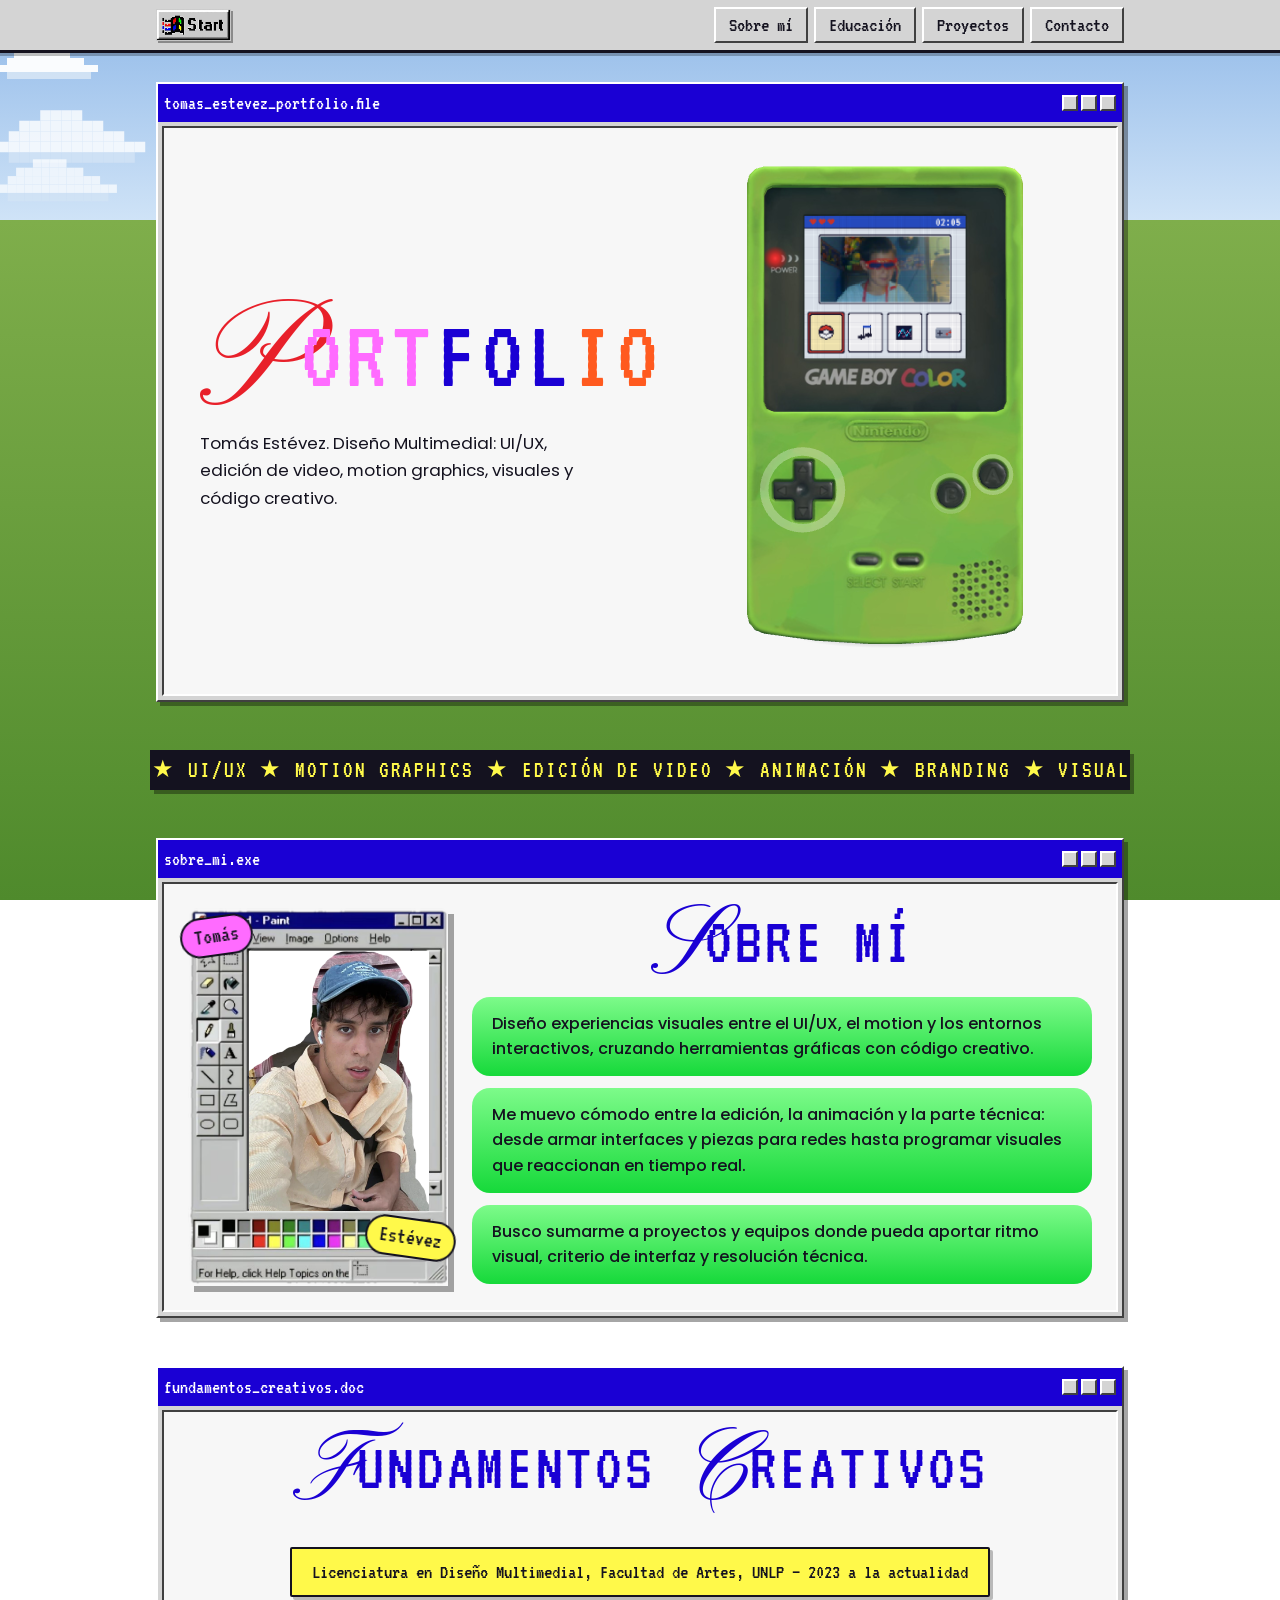
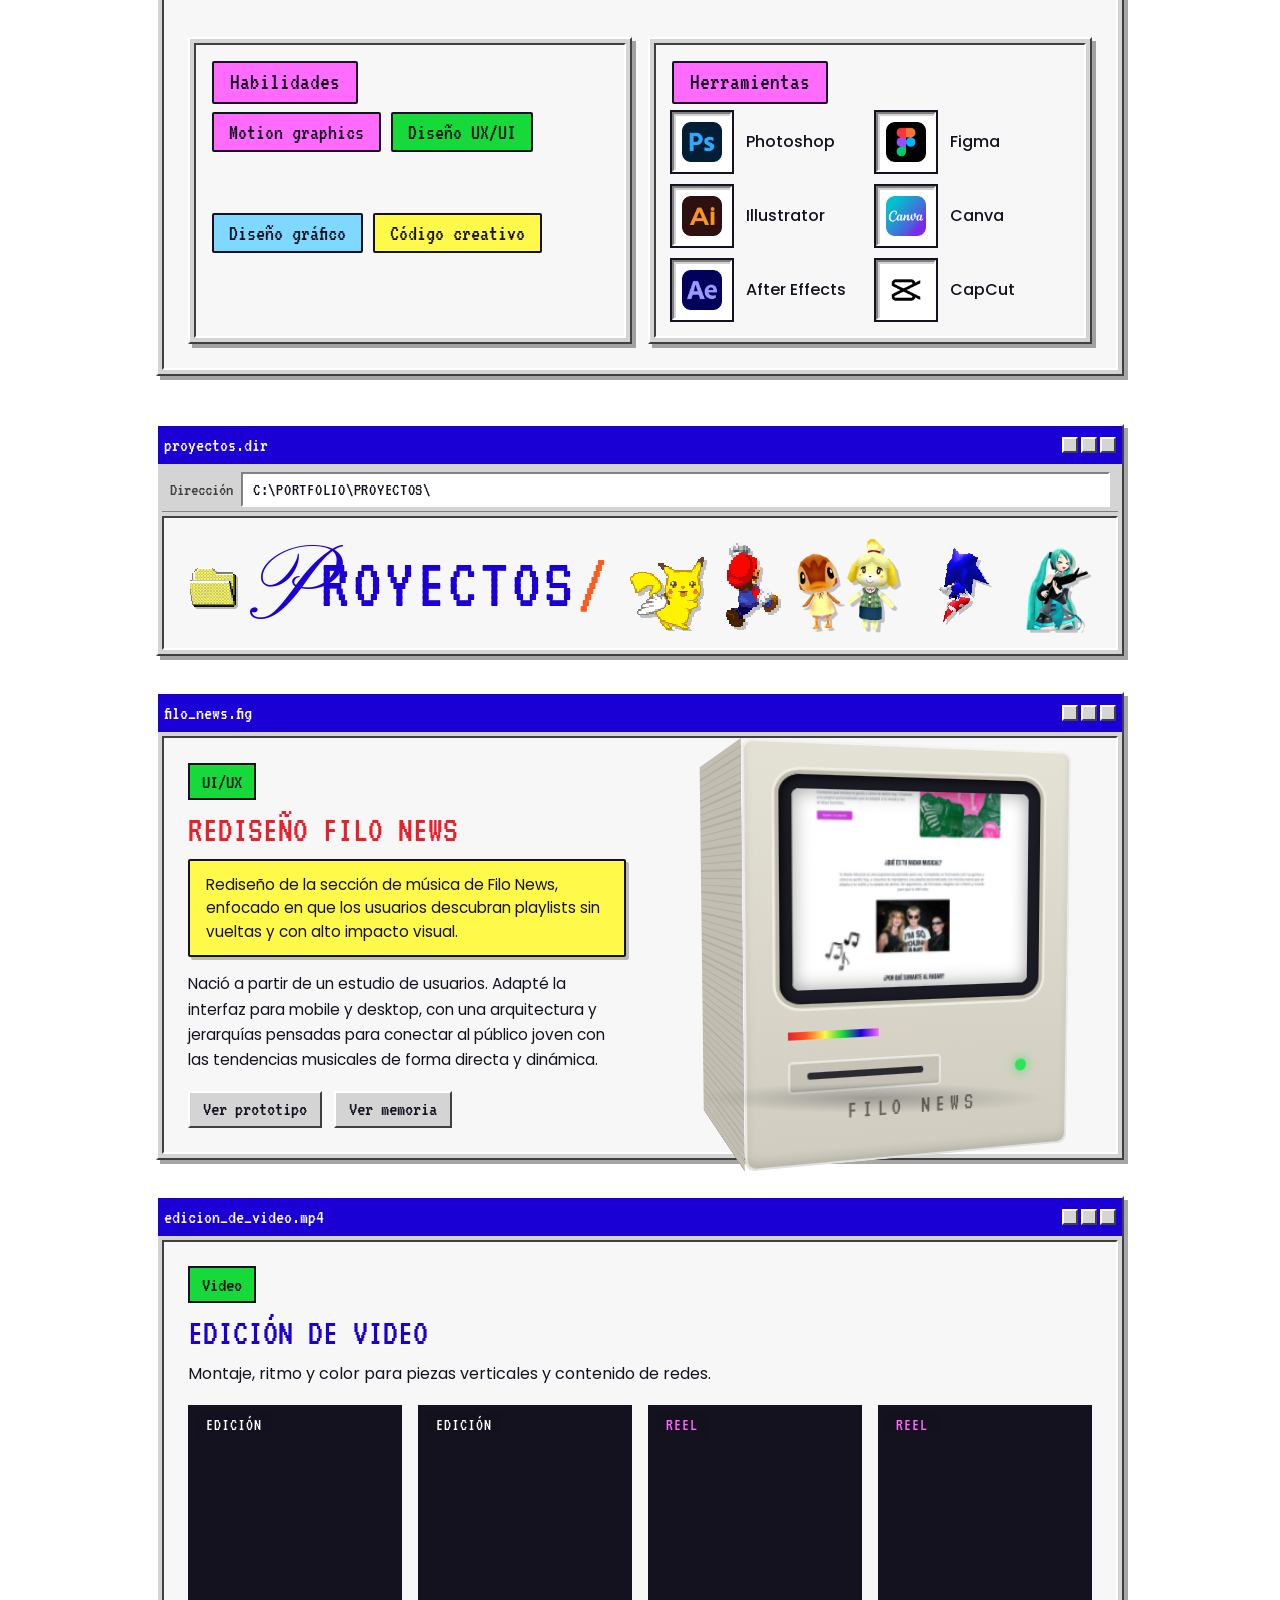
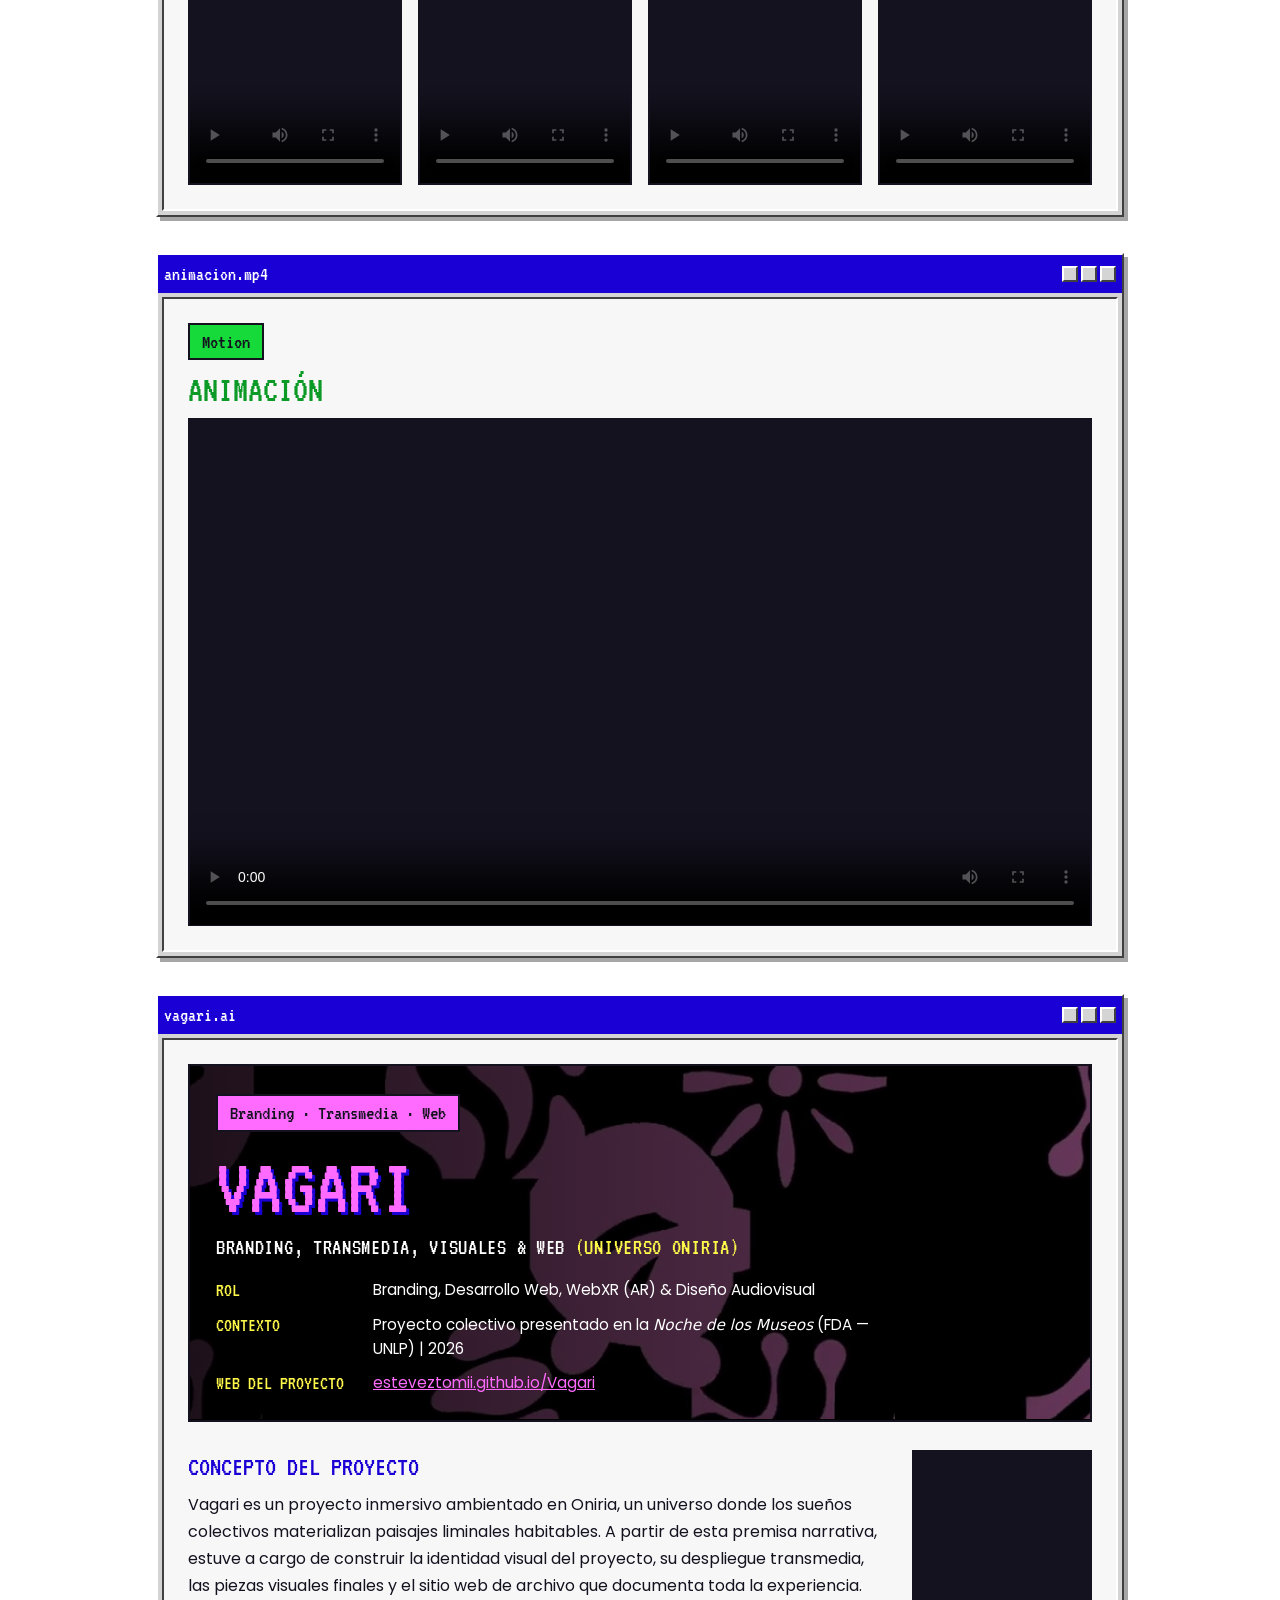
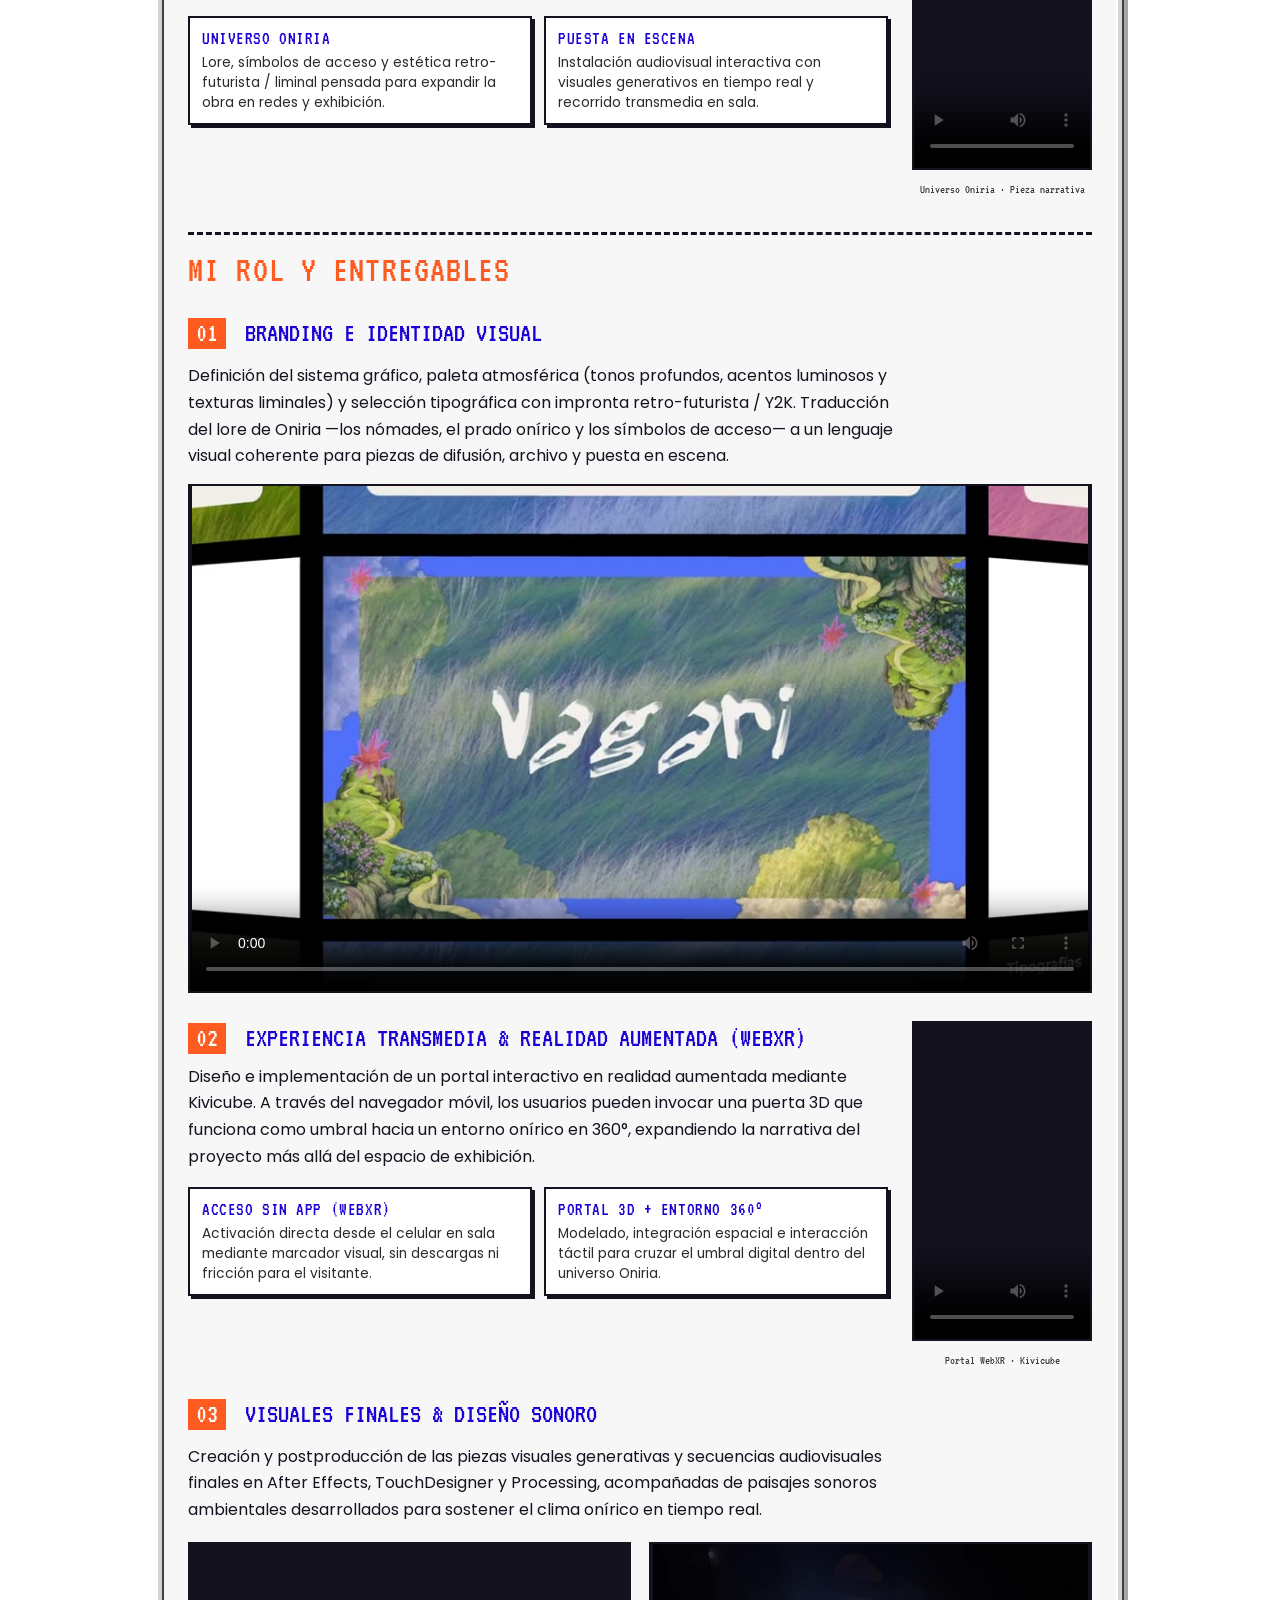
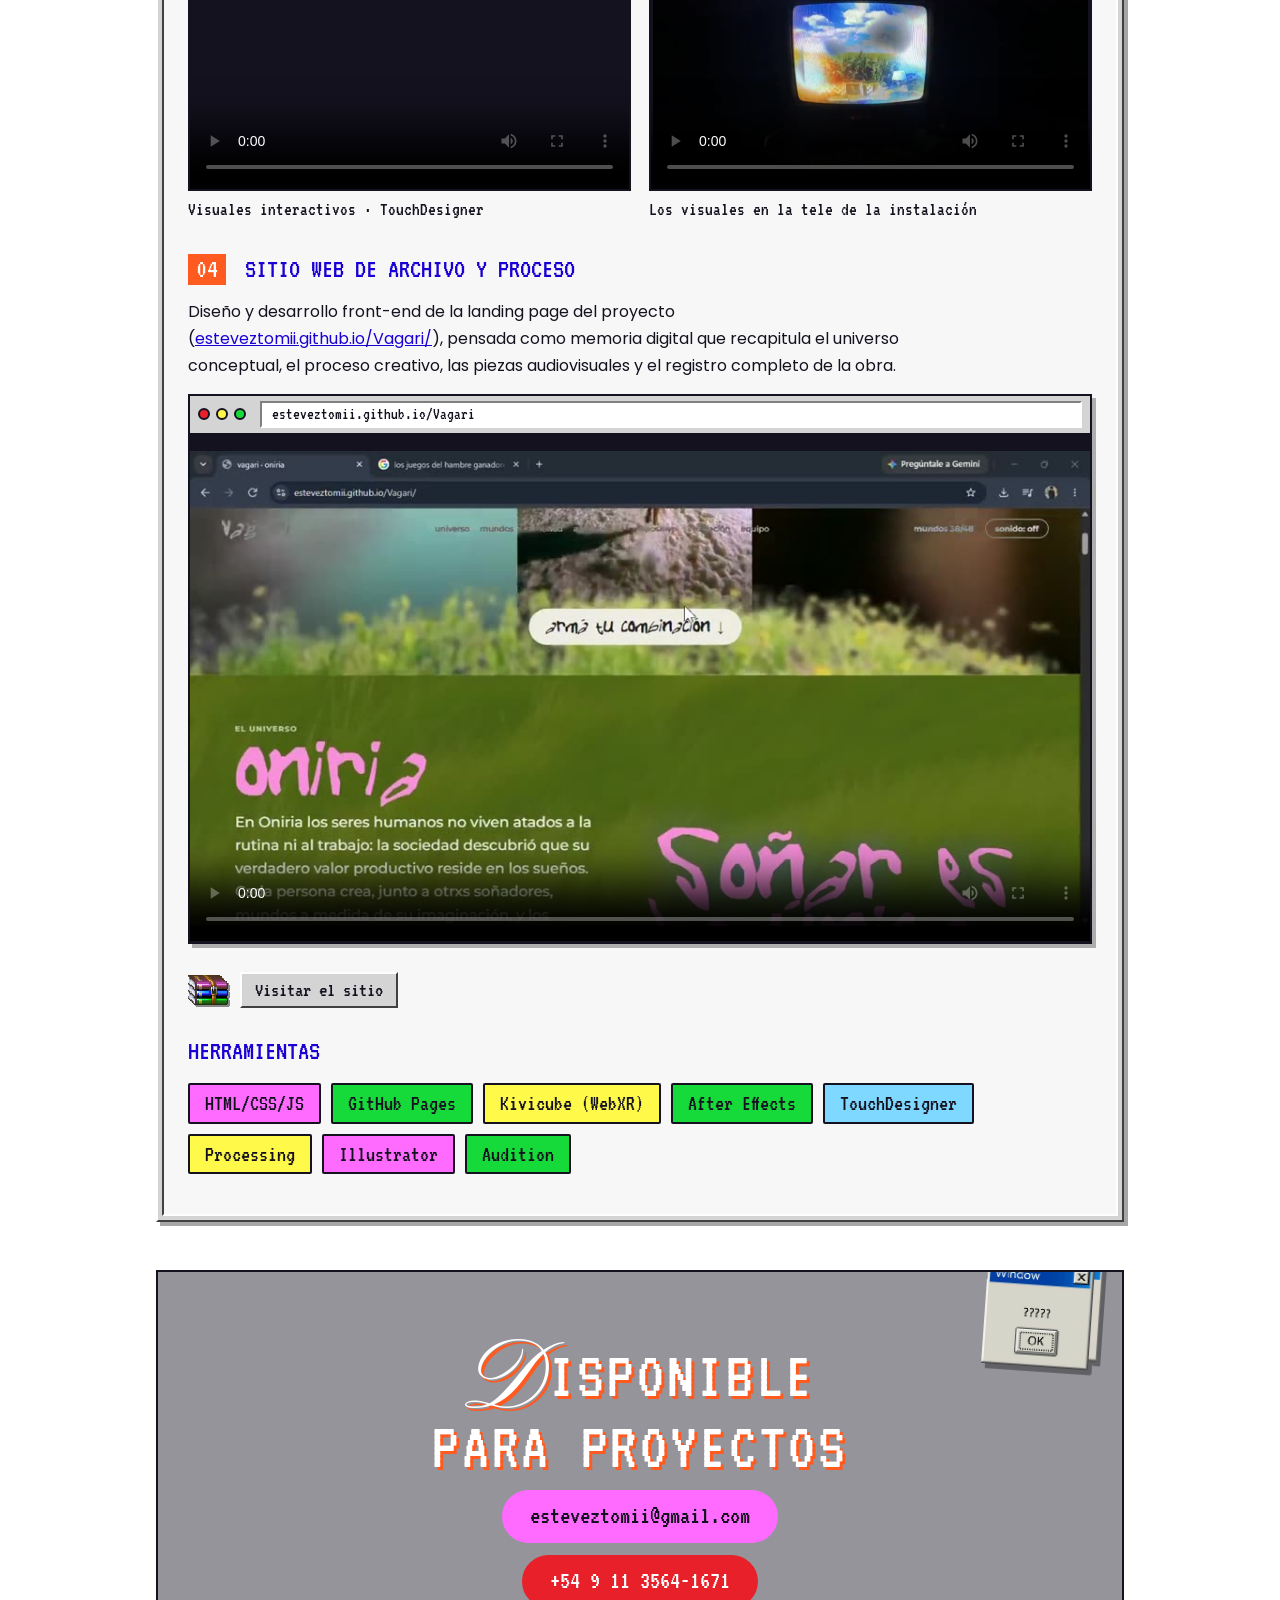
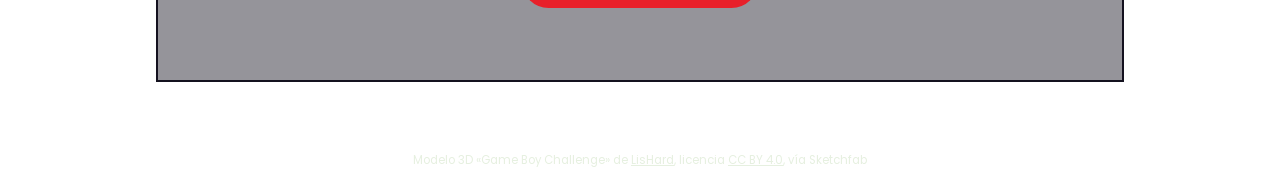
==== commit 05b4ac64: "Add files via upload" ====
--- a/index.html
+++ b/index.html
@@ -598,7 +598,7 @@
     <p>Creación y postproducción de las piezas visuales generativas y secuencias audiovisuales finales en After Effects, TouchDesigner y Processing, acompañadas de paisajes sonoros ambientales desarrollados para sostener el clima onírico en tiempo real.</p>
     <div class="dos">
      <figure><video class="wide" controls preload="metadata" playsinline poster="images/posters/visuales_interactivos.jpg" src="videos/visuales_interactivos.mp4"></video><figcaption>Visuales interactivos · TouchDesigner</figcaption></figure>
-     <figure><video class="wide" controls preload="metadata" playsinline poster="images/posters/vagari_tele.jpg" src="videos/vagari_tele.mp4"></video><figcaption>Los visuales en la tele de la instalación</figcaption></figure>
+     <figure><video class="wide" controls preload="metadata" playsinline poster="images/posters/vagari_tele.jpg" src="videos/visuales_taller_tele.mp4"></video><figcaption>Los visuales en la tele de la instalación</figcaption></figure>
     </div>
    </section>
 
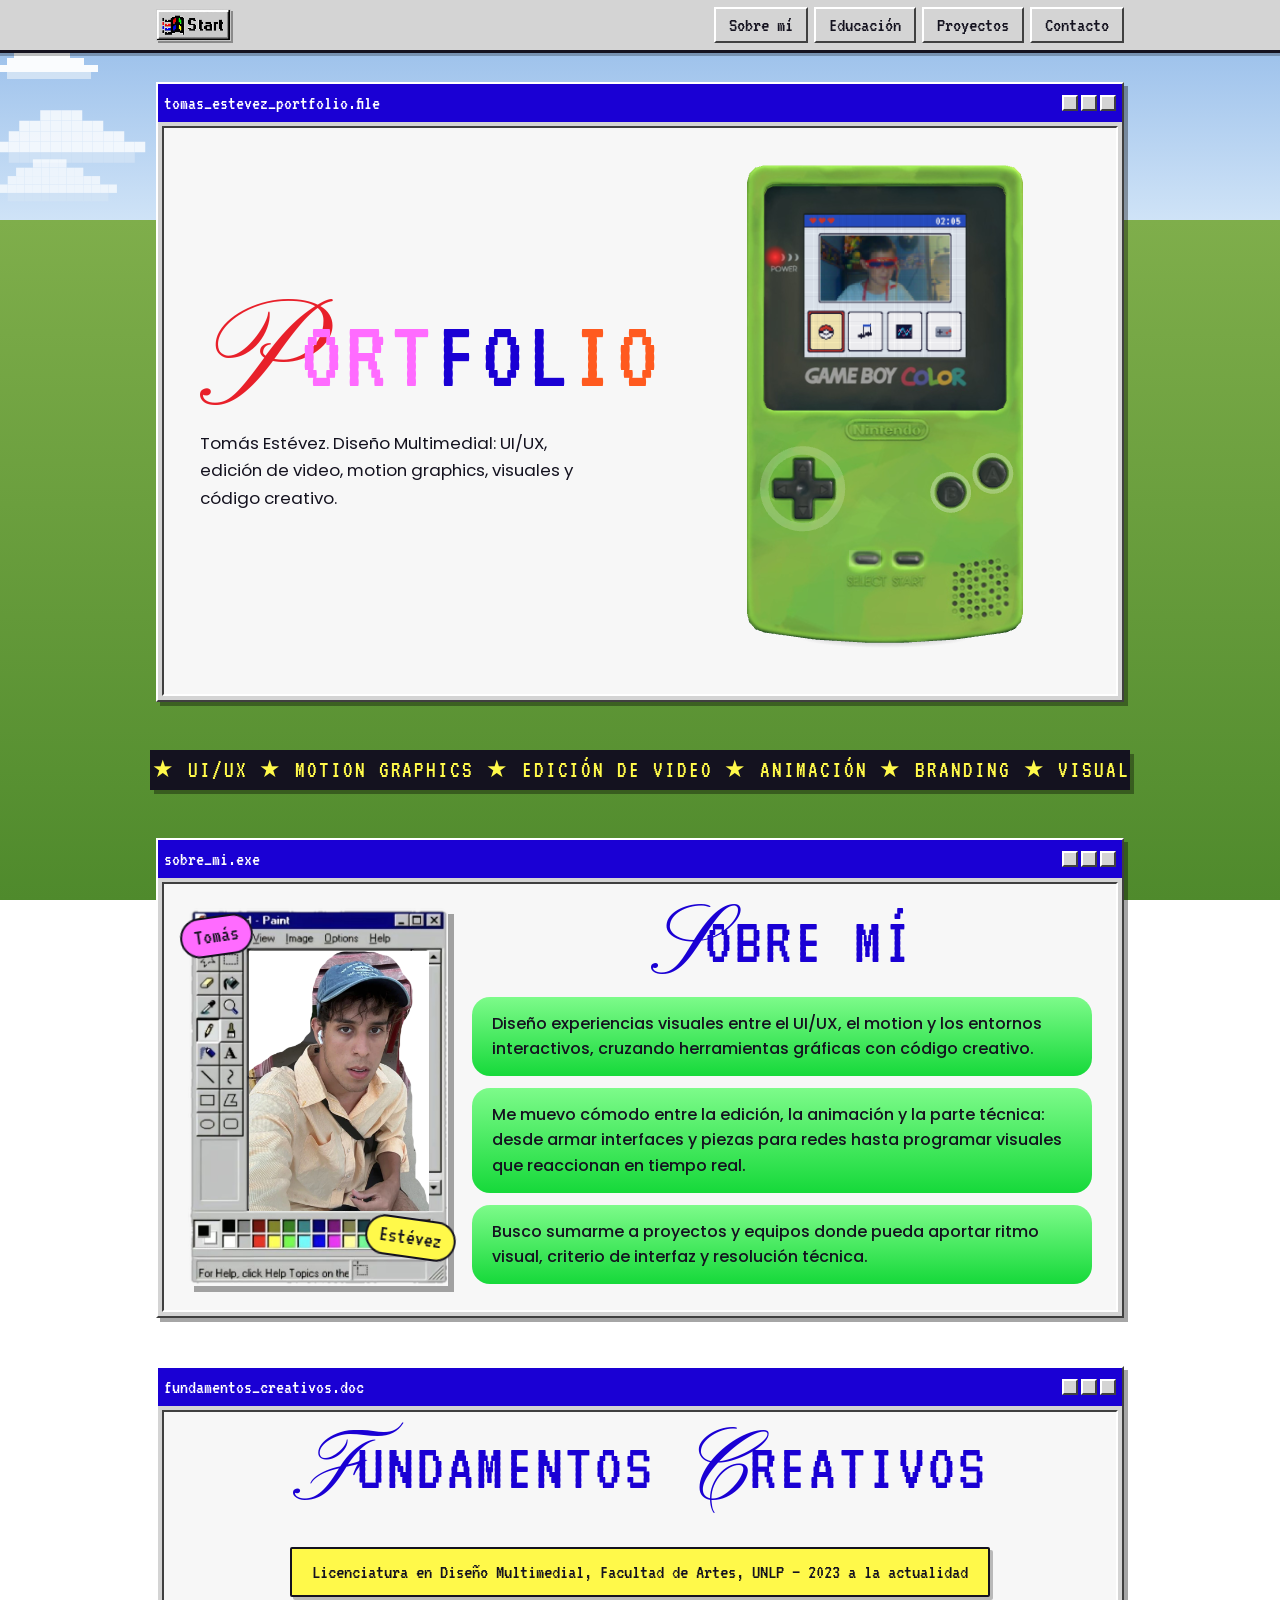
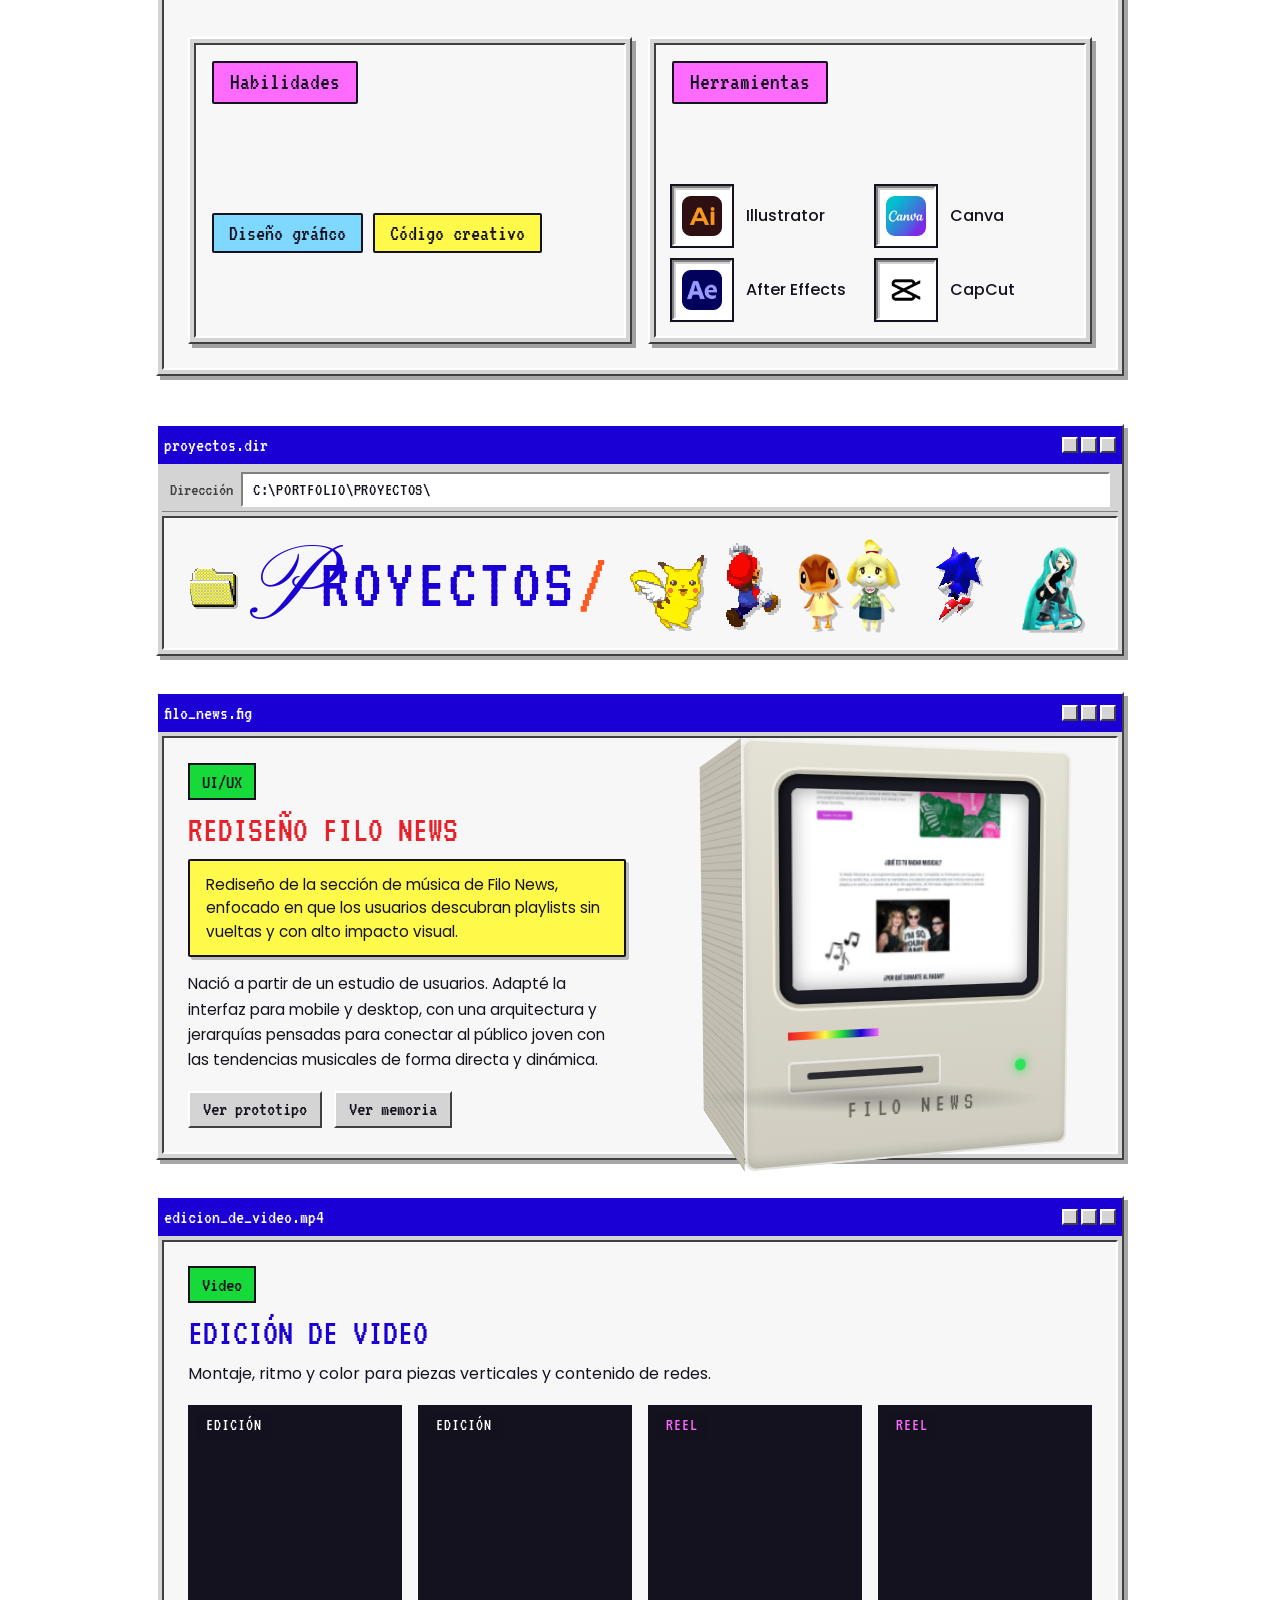
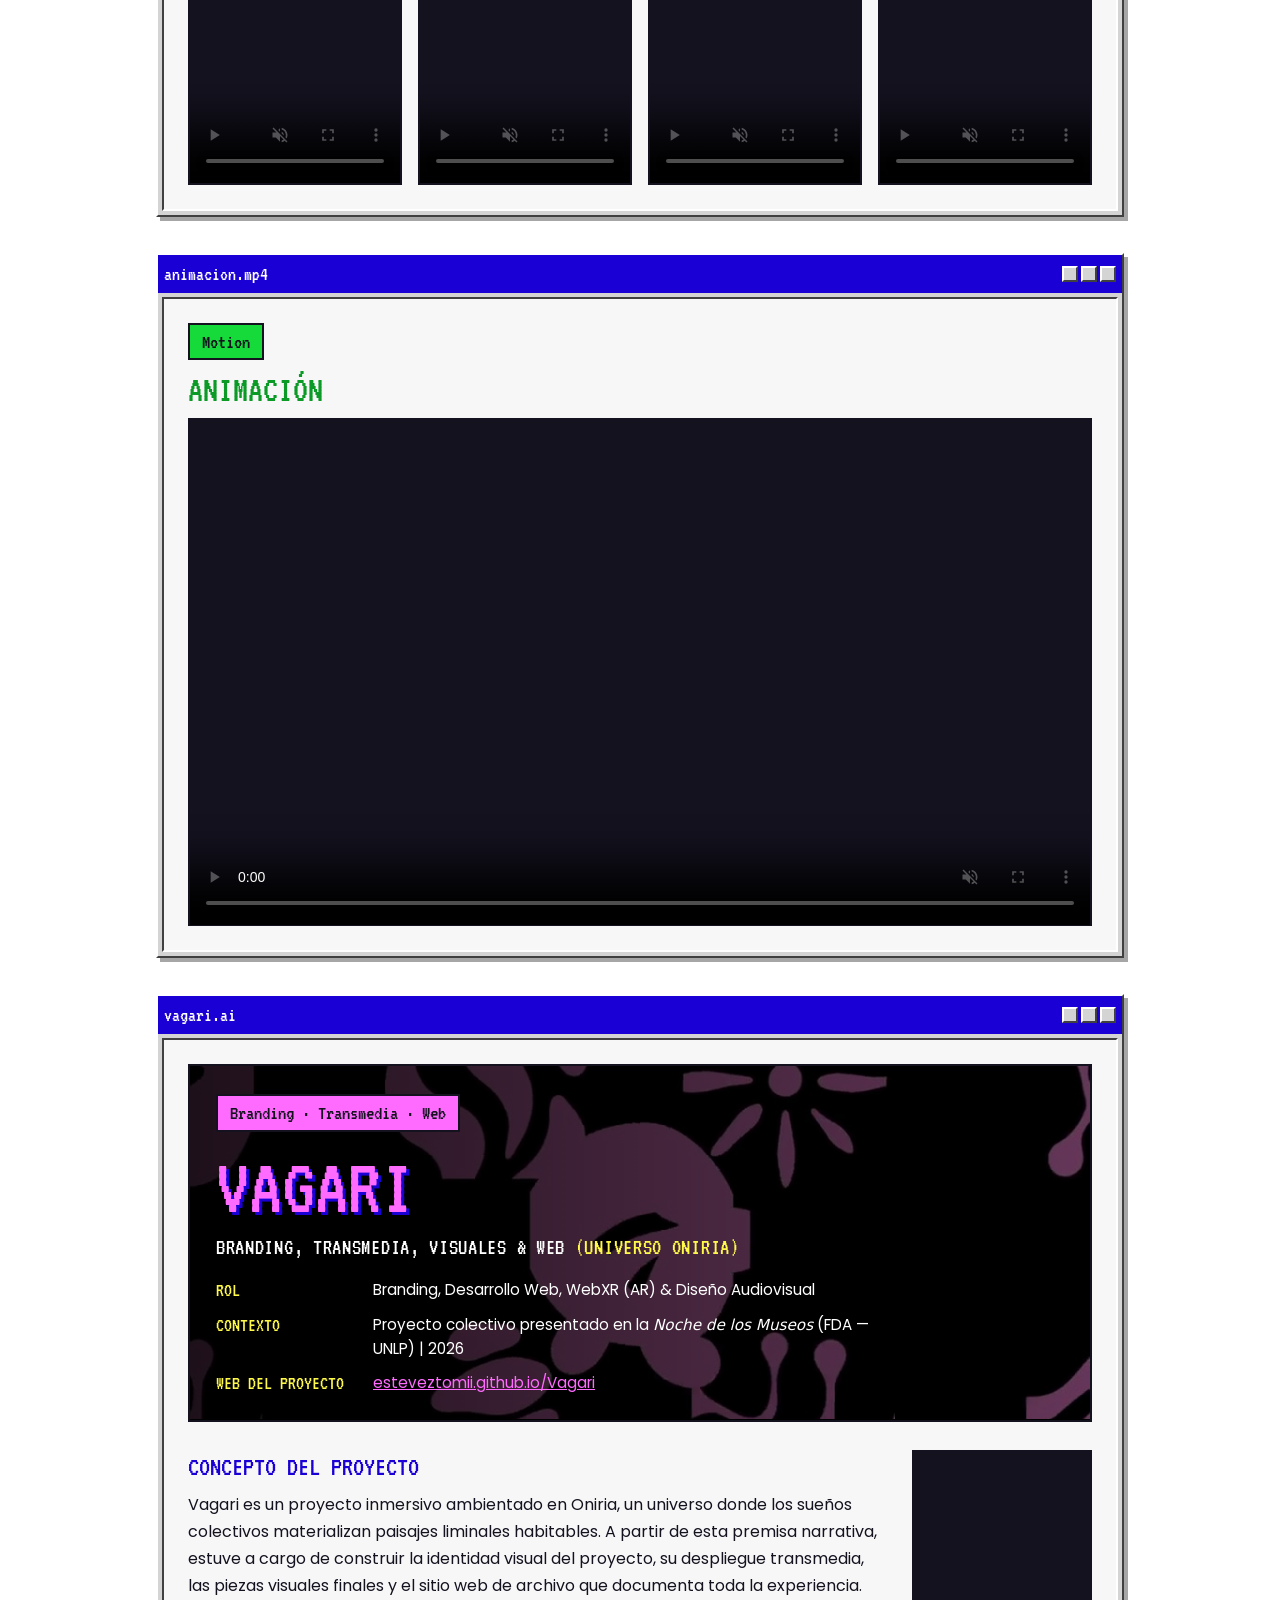
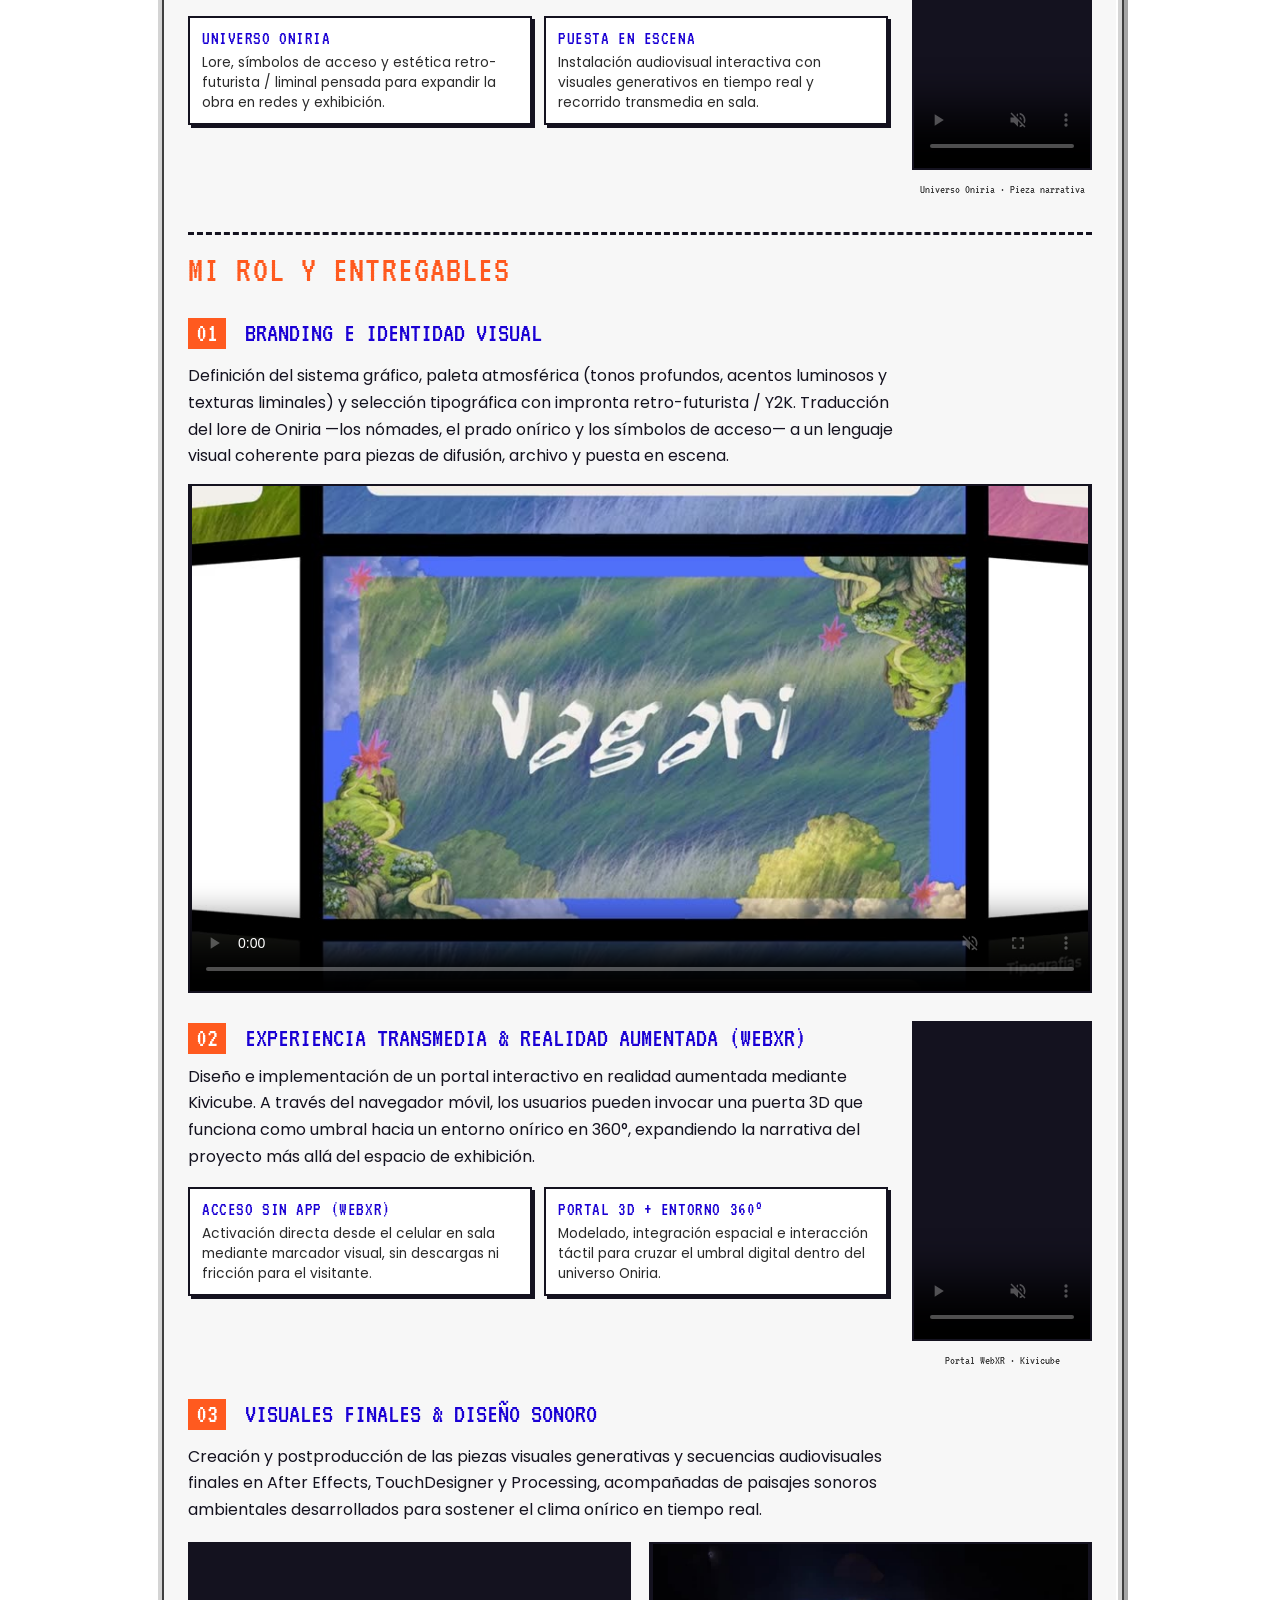
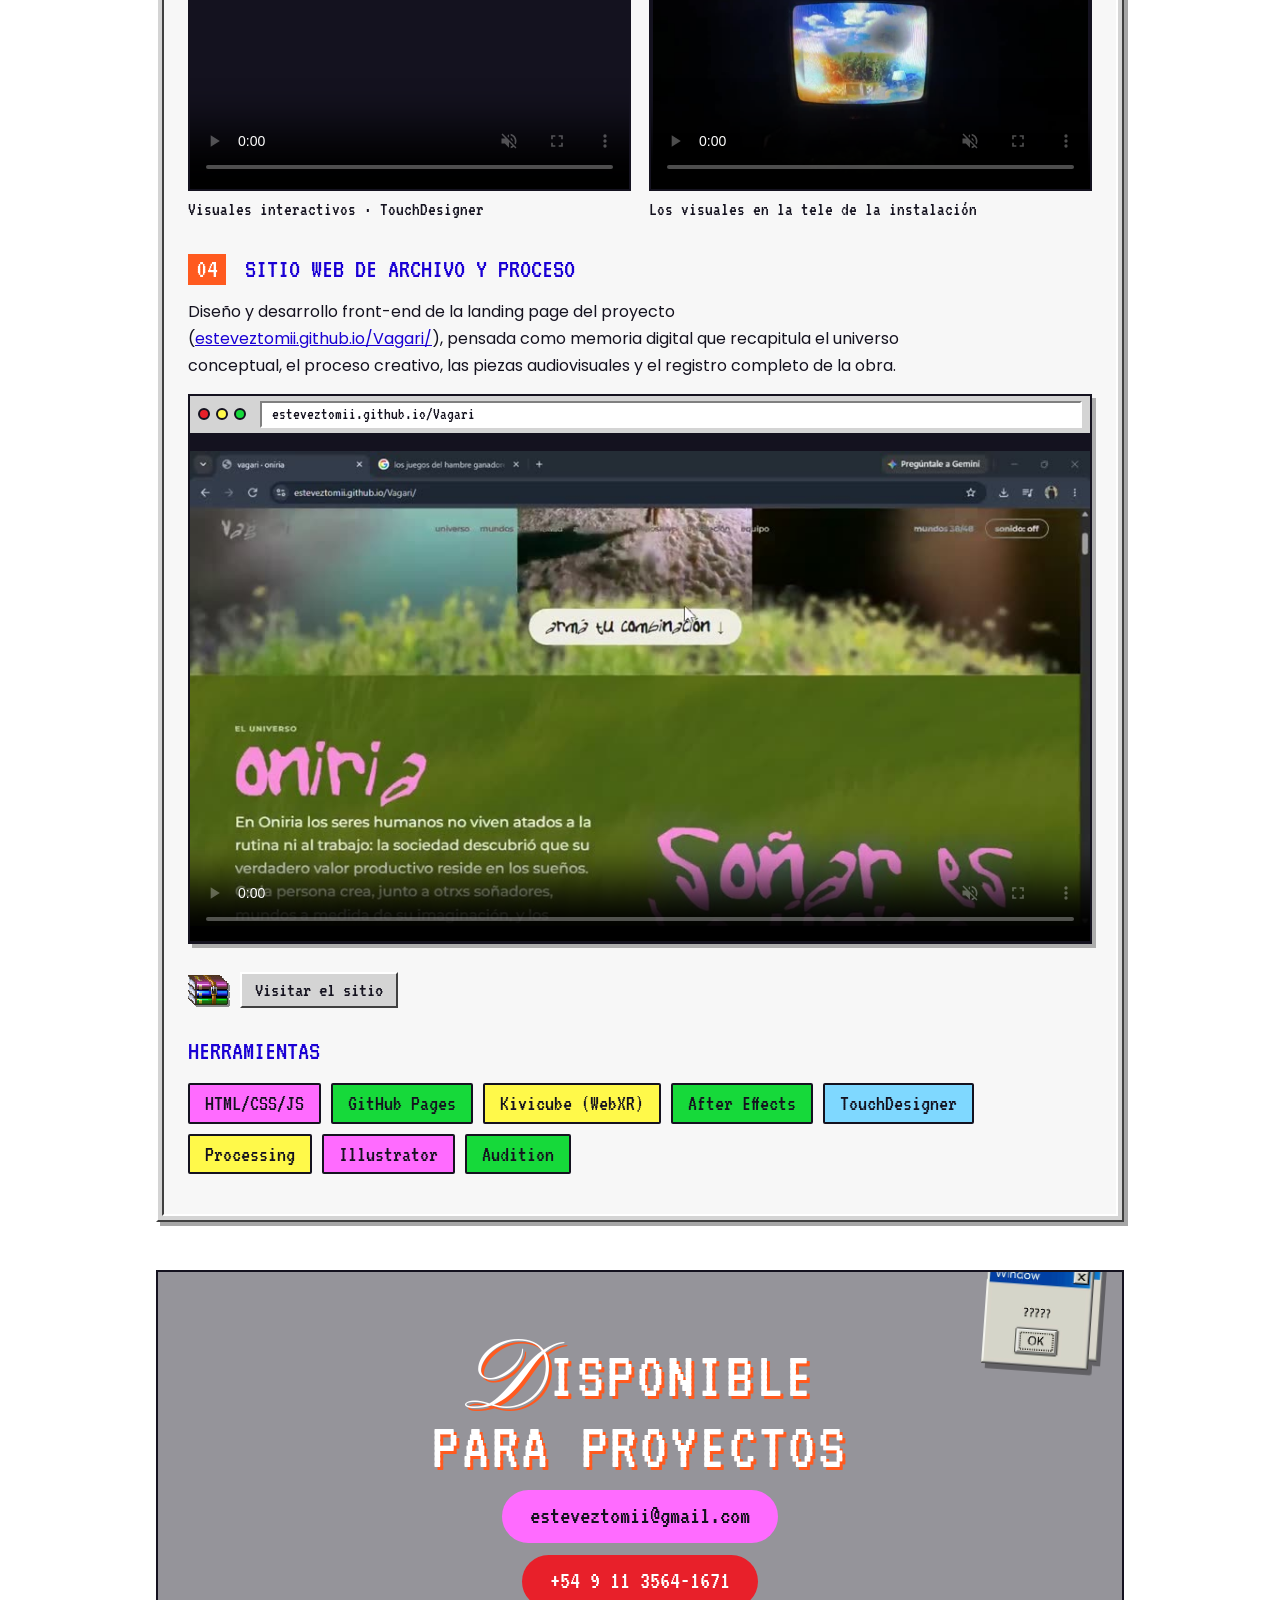
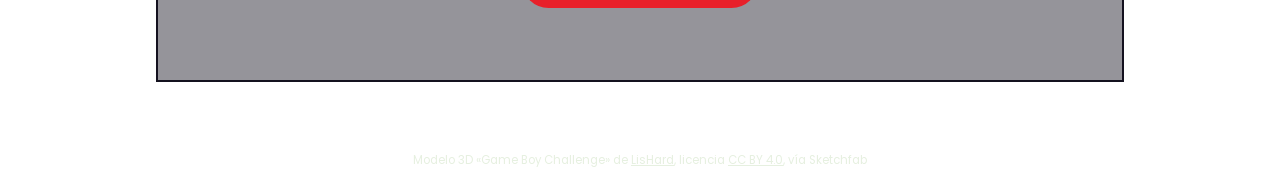
==== commit 2e21e46b: "Add files via upload" ====
--- a/index.html
+++ b/index.html
@@ -534,21 +534,21 @@
   <div class="body"><span class="tag">Video</span><h3 style="color:#1a00d4">Edición de video</h3>
    <p class="lead">Montaje, ritmo y color para piezas verticales y contenido de redes.</p>
    <div class="vgrid4">
-    <figure><video class="tall" controls preload="metadata" playsinline poster="images/posters/video1.jpg" src="videos/video1.mp4"></video><figcaption class="lb ed">Edición</figcaption></figure>
-    <figure><video class="tall" controls preload="metadata" playsinline poster="images/posters/video3.jpg" src="videos/video3.mp4"></video><figcaption class="lb ed">Edición</figcaption></figure>
-    <figure><video class="tall" controls preload="metadata" playsinline poster="images/posters/reel1.jpg" src="videos/reel1.mp4"></video><figcaption class="lb re">Reel</figcaption></figure>
-    <figure><video class="tall" controls preload="metadata" playsinline poster="images/posters/reel3.jpg" src="videos/reel3.mp4"></video><figcaption class="lb re">Reel</figcaption></figure>
+    <figure><video autoplay muted loop class="tall" controls preload="auto" playsinline poster="images/posters/video1.jpg" src="videos/video1.mp4"></video><figcaption class="lb ed">Edición</figcaption></figure>
+    <figure><video autoplay muted loop class="tall" controls preload="auto" playsinline poster="images/posters/video3.jpg" src="videos/video3.mp4"></video><figcaption class="lb ed">Edición</figcaption></figure>
+    <figure><video autoplay muted loop class="tall" controls preload="auto" playsinline poster="images/posters/reel1.jpg" src="videos/reel1.mp4"></video><figcaption class="lb re">Reel</figcaption></figure>
+    <figure><video autoplay muted loop class="tall" controls preload="auto" playsinline poster="images/posters/reel3.jpg" src="videos/reel3.mp4"></video><figcaption class="lb re">Reel</figcaption></figure>
    </div>
   </div></article>
 
  <article class="full win" id="animacion"><header><span>animacion.mp4</span><i aria-hidden="true"><b></b><b></b><b></b></i></header>
   <div class="body"><span class="tag">Motion</span><h3 style="color:#0a9a25">Animación</h3>
-   <div class="anim"><video class="wide" controls preload="metadata" playsinline poster="images/posters/animacion.jpg" src="videos/animacion.mp4"></video></div></div></article>
+   <div class="anim"><video autoplay muted loop class="wide" controls preload="auto" playsinline poster="images/posters/animacion.jpg" src="videos/animacion.mp4"></video></div></div></article>
 
  <article class="full win vagari" id="vagari"><header><span>vagari.ai</span><i aria-hidden="true"><b></b><b></b><b></b></i></header>
   <div class="body">
    <div class="vg-hero">
-    <video class="vg-bg" muted loop playsinline preload="metadata" aria-hidden="true" tabindex="-1" poster="images/posters/vagari_simbolos.jpg" src="videos/vagari_simbolos.mp4"></video><div class="vg-veil" aria-hidden="true"></div>
+    <video autoplay muted loop class="vg-bg" muted loop playsinline preload="auto" aria-hidden="true" tabindex="-1" poster="images/posters/vagari_simbolos.jpg" src="videos/vagari_simbolos.mp4"></video><div class="vg-veil" aria-hidden="true"></div>
     <div class="vg-in">
      <span class="tag">Branding · Transmedia · Web</span>
      <h3>Vagari</h3>
@@ -570,7 +570,7 @@
       <div class="vg-note"><b>Puesta en escena</b><span>Instalación audiovisual interactiva con visuales generativos en tiempo real y recorrido transmedia en sala.</span></div>
      </div>
     </div>
-    <figure class="vg-side-fig"><video class="tall" controls preload="metadata" playsinline poster="images/posters/reel2.jpg" src="videos/reel2.mp4"></video><figcaption>Universo Oniria · Pieza narrativa</figcaption></figure>
+    <figure class="vg-side-fig"><video autoplay muted loop class="tall" controls preload="auto" playsinline poster="images/posters/reel2.jpg" src="videos/reel2.mp4"></video><figcaption>Universo Oniria · Pieza narrativa</figcaption></figure>
    </section>
 
    <h4 class="vg-h" id="vg-h-rol">Mi rol y entregables</h4>
@@ -578,7 +578,7 @@
    <section class="vg-item" aria-labelledby="vg-h1">
     <h4 id="vg-h1"><b>01</b> Branding e Identidad Visual</h4>
     <p>Definición del sistema gráfico, paleta atmosférica (tonos profundos, acentos luminosos y texturas liminales) y selección tipográfica con impronta retro-futurista / Y2K. Traducción del lore de Oniria —los nómades, el prado onírico y los símbolos de acceso— a un lenguaje visual coherente para piezas de difusión, archivo y puesta en escena.</p>
-    <figure><video class="wide" controls preload="metadata" playsinline poster="images/posters/vagari_branding.jpg" src="videos/vagari_branding.mp4"></video></figure>
+    <figure><video autoplay muted loop class="wide" controls preload="auto" playsinline poster="images/posters/vagari_branding.jpg" src="videos/vagari_branding.mp4"></video></figure>
    </section>
 
    <section class="vg-item vg-split" aria-labelledby="vg-h2">
@@ -590,22 +590,22 @@
       <div class="vg-note"><b>Portal 3D + Entorno 360°</b><span>Modelado, integración espacial e interacción táctil para cruzar el umbral digital dentro del universo Oniria.</span></div>
      </div>
     </div>
-    <figure class="vg-side-fig"><video class="tall" controls preload="metadata" playsinline poster="images/posters/realidad_aumentada.jpg" src="videos/realidad_aumentada.mp4"></video><figcaption>Portal WebXR · Kivicube</figcaption></figure>
+    <figure class="vg-side-fig"><video autoplay muted loop class="tall" controls preload="auto" playsinline poster="images/posters/realidad_aumentada.jpg" src="videos/realidad_aumentada.mp4"></video><figcaption>Portal WebXR · Kivicube</figcaption></figure>
    </section>
 
    <section class="vg-item" aria-labelledby="vg-h3">
     <h4 id="vg-h3"><b>03</b> Visuales Finales &amp; Diseño Sonoro</h4>
     <p>Creación y postproducción de las piezas visuales generativas y secuencias audiovisuales finales en After Effects, TouchDesigner y Processing, acompañadas de paisajes sonoros ambientales desarrollados para sostener el clima onírico en tiempo real.</p>
     <div class="dos">
-     <figure><video class="wide" controls preload="metadata" playsinline poster="images/posters/visuales_interactivos.jpg" src="videos/visuales_interactivos.mp4"></video><figcaption>Visuales interactivos · TouchDesigner</figcaption></figure>
-     <figure><video class="wide" controls preload="metadata" playsinline poster="images/posters/vagari_tele.jpg" src="videos/visuales_taller_tele.mp4"></video><figcaption>Los visuales en la tele de la instalación</figcaption></figure>
+     <figure><video autoplay muted loop class="wide" controls preload="auto" playsinline poster="images/posters/visuales_interactivos.jpg" src="videos/visuales_interactivos.mp4"></video><figcaption>Visuales interactivos · TouchDesigner</figcaption></figure>
+     <figure><video autoplay muted loop class="wide" controls preload="auto" playsinline poster="images/posters/vagari_tele.jpg" src="videos/visuales_taller_tele.mp4"></video><figcaption>Los visuales en la tele de la instalación</figcaption></figure>
     </div>
    </section>
 
    <section class="vg-item" aria-labelledby="vg-h4">
     <h4 id="vg-h4"><b>04</b> Sitio Web de Archivo y Proceso</h4>
     <p>Diseño y desarrollo front-end de la landing page del proyecto (<a href="https://esteveztomii.github.io/Vagari/" target="_blank" rel="noopener noreferrer">esteveztomii.github.io/Vagari/</a>), pensada como memoria digital que recapitula el universo conceptual, el proceso creativo, las piezas audiovisuales y el registro completo de la obra.</p>
-    <div class="browser"><div class="br-bar" aria-hidden="true"><i></i><i></i><i></i><span>esteveztomii.github.io/Vagari</span></div><video class="wide" controls preload="metadata" playsinline poster="images/posters/vagari_web.jpg" src="videos/vagari_web.mp4"></video></div>
+    <div class="browser"><div class="br-bar" aria-hidden="true"><i></i><i></i><i></i><span>esteveztomii.github.io/Vagari</span></div><video autoplay muted loop class="wide" controls preload="auto" playsinline poster="images/posters/vagari_web.jpg" src="videos/vagari_web.mp4"></video></div>
     <div class="btns vg-cta-row"><img class="win-ico-rar" src="images/win-rar.png" alt="" aria-hidden="true" width="38" height="28"><a class="btn btn-gris" href="https://esteveztomii.github.io/Vagari/" target="_blank" rel="noopener noreferrer">Visitar el sitio</a></div>
    </section>
 
@@ -617,7 +617,7 @@
 </section>
 
 <section class="contacto" id="contacto" aria-labelledby="t-contacto">
- <video class="fondo" autoplay muted loop playsinline aria-hidden="true" src="videos/final.mp4"></video>
+ <video preload="auto" class="fondo" autoplay muted loop playsinline aria-hidden="true" src="videos/final.mp4"></video>
  <img class="win-popup-float" src="images/win-popup.png" alt="" aria-hidden="true" width="118" height="119">
  <div class="in">
   <h2 class="px" id="t-contacto"><span class="cursiva">D</span>isponible para proyectos</h2>
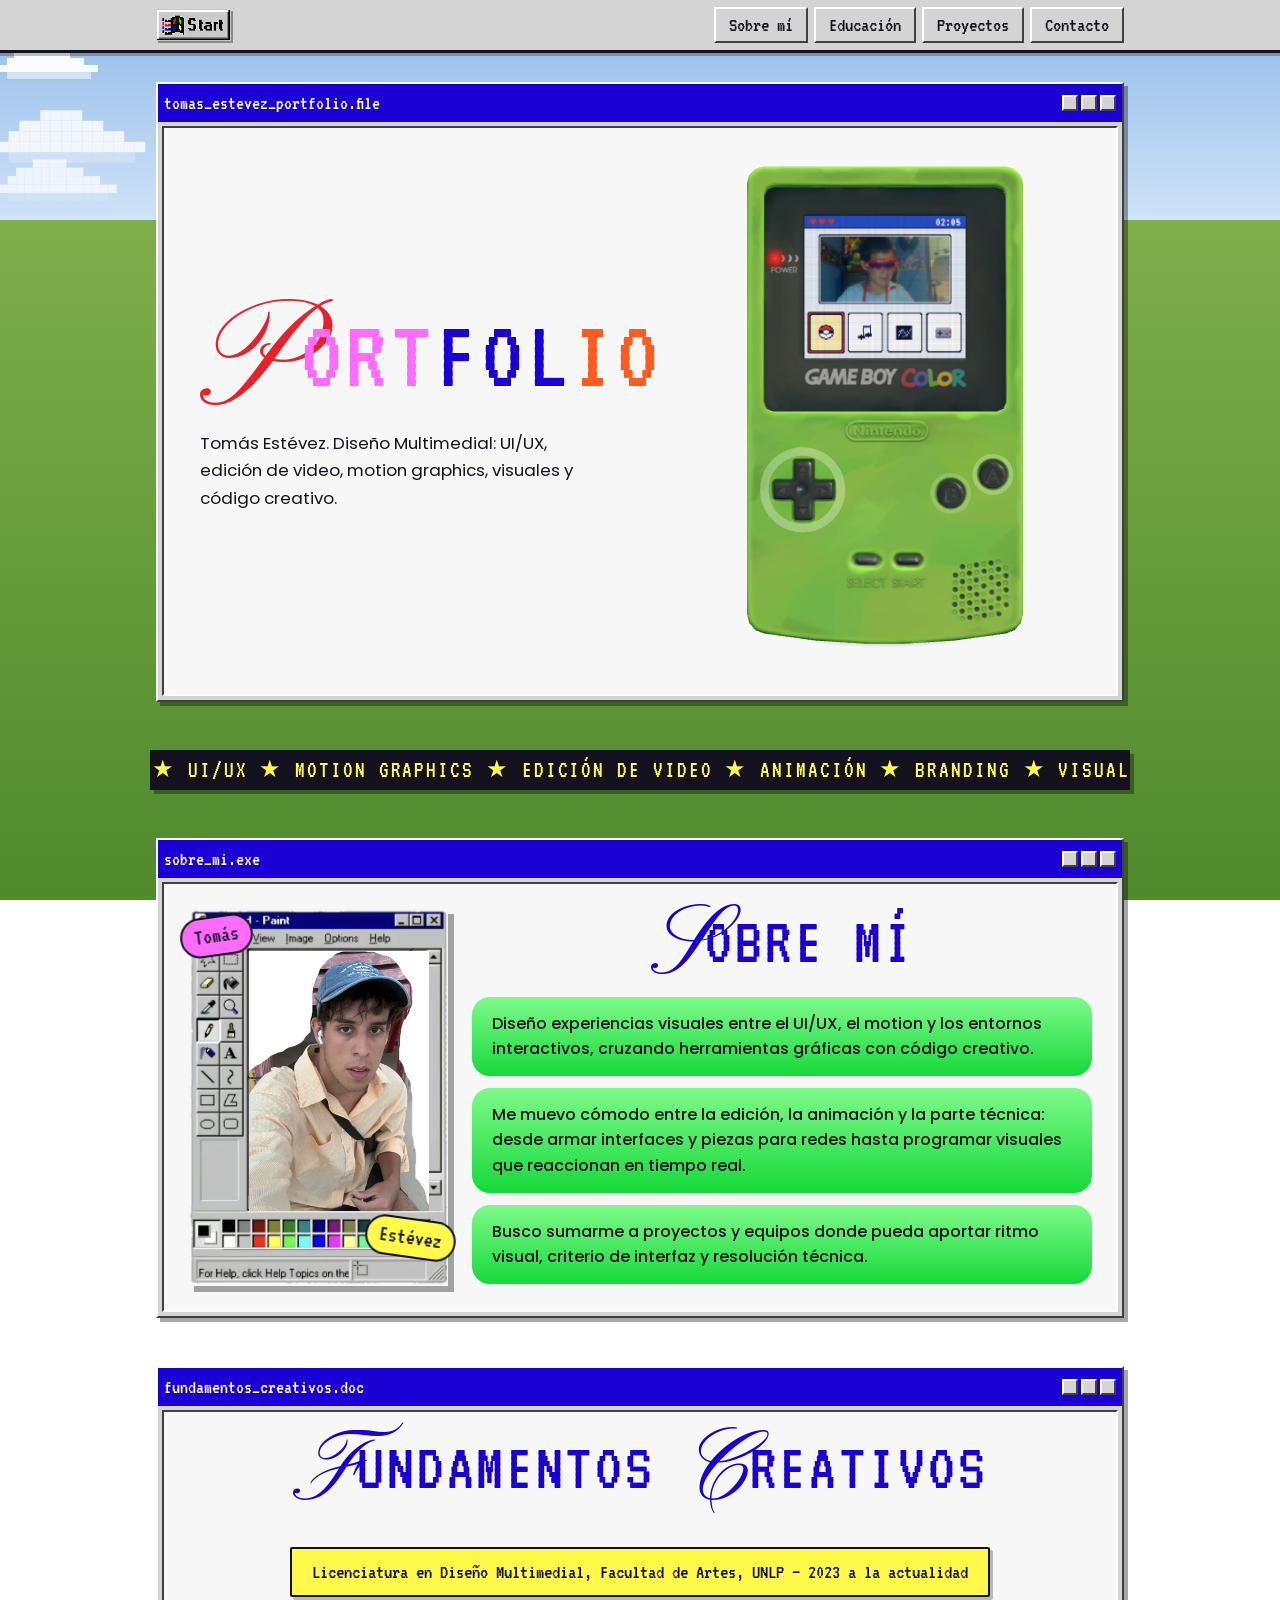
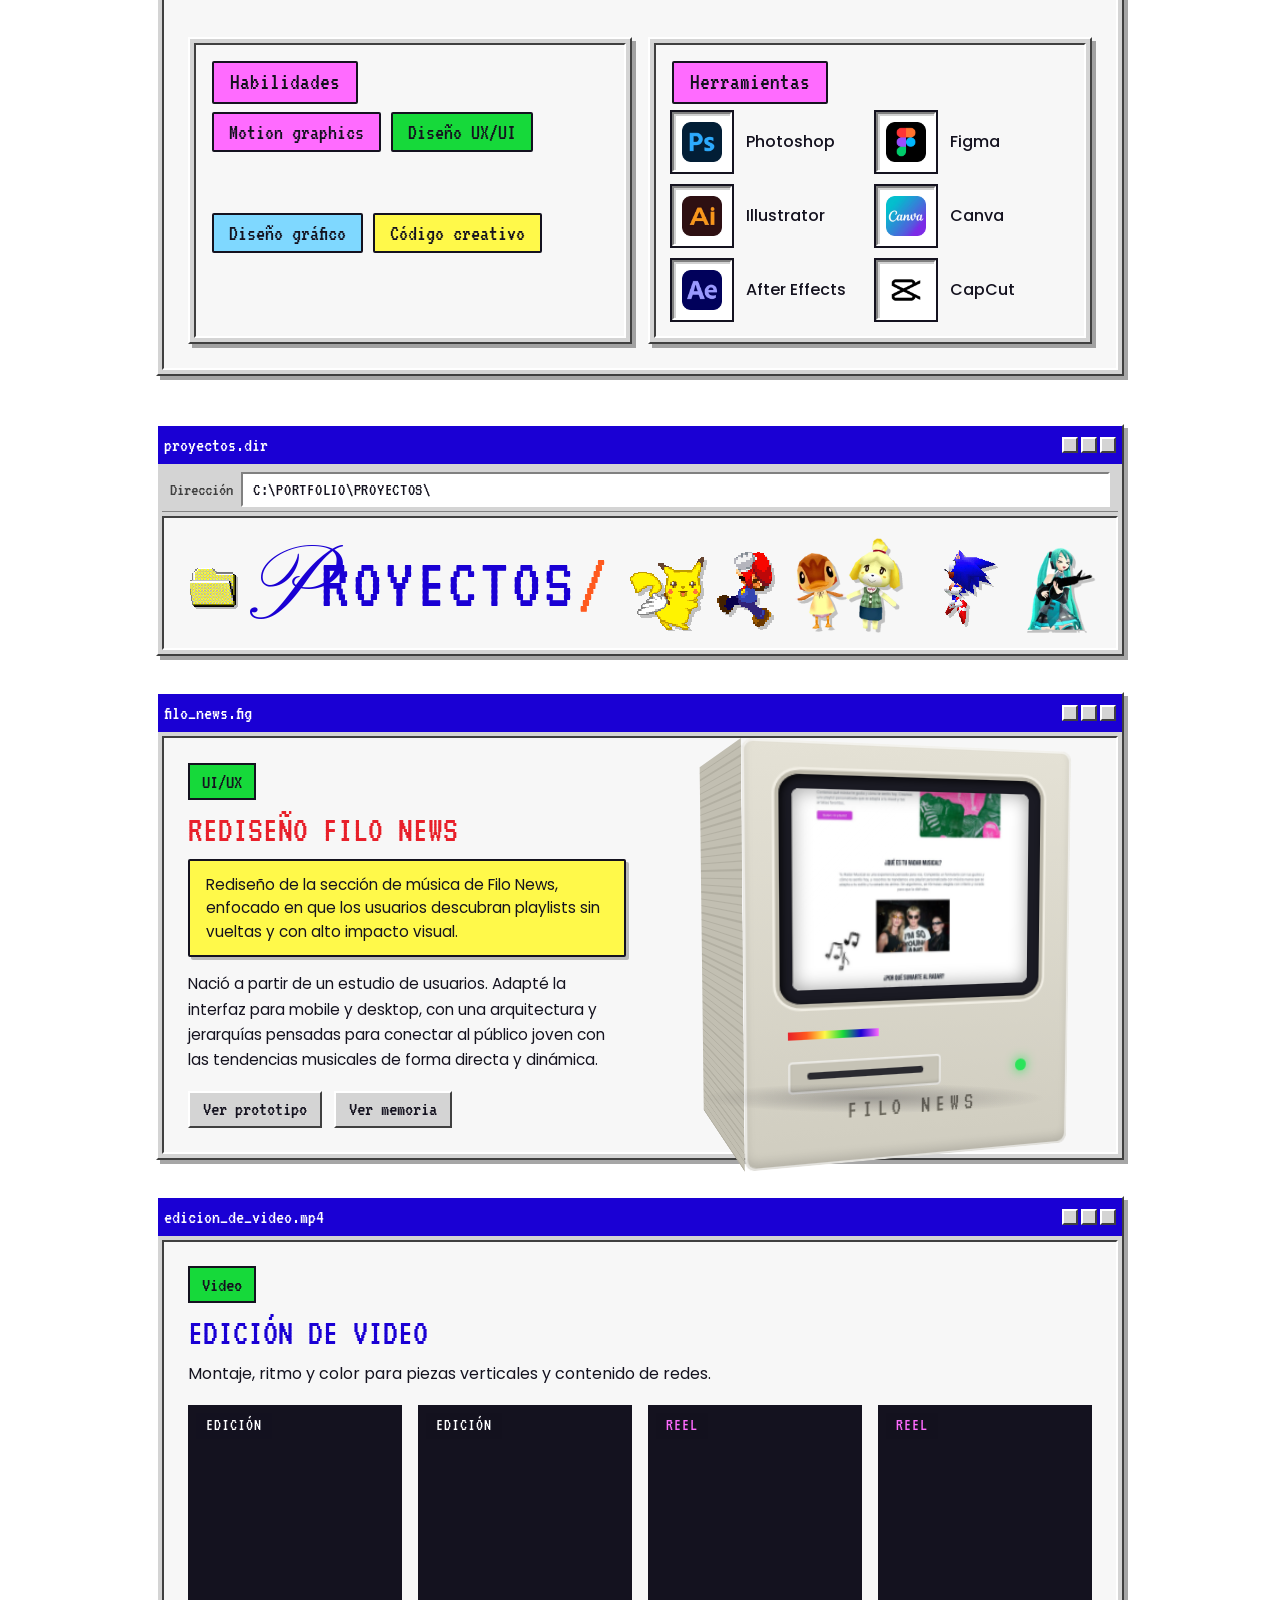
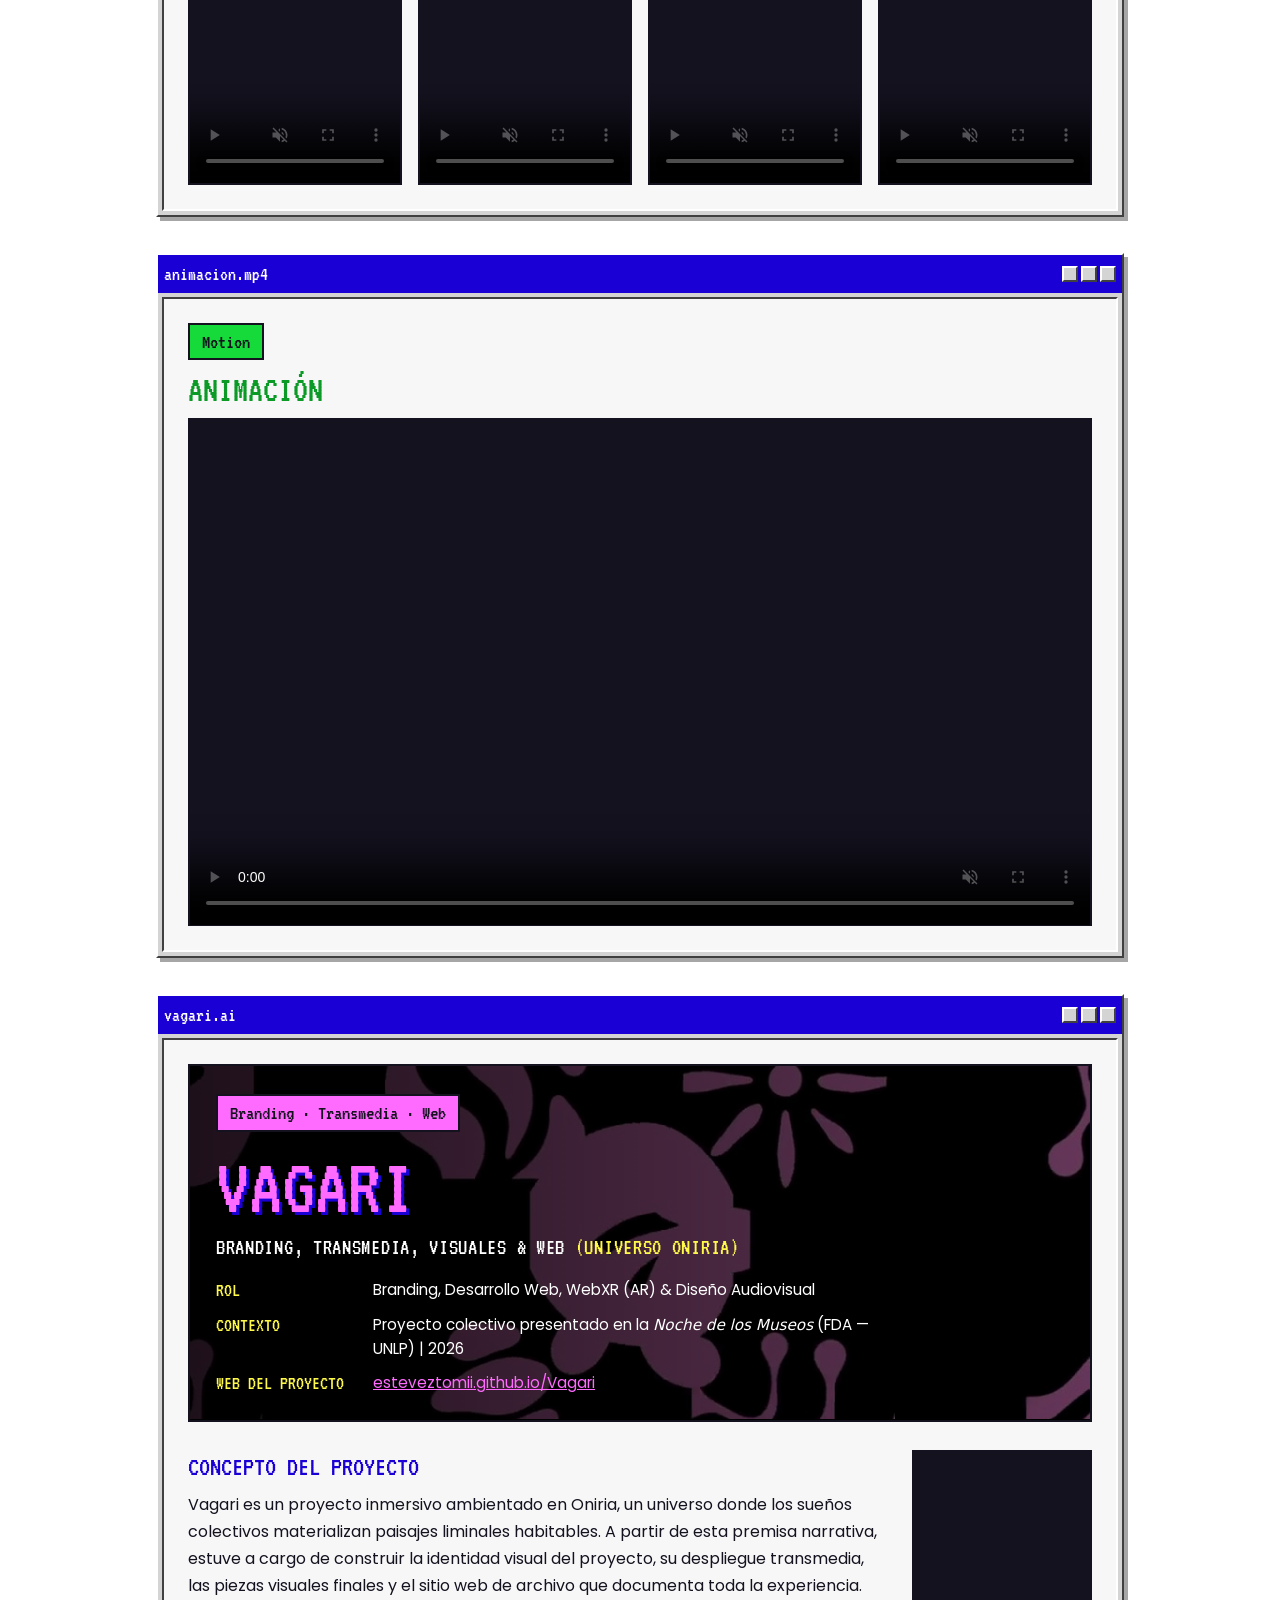
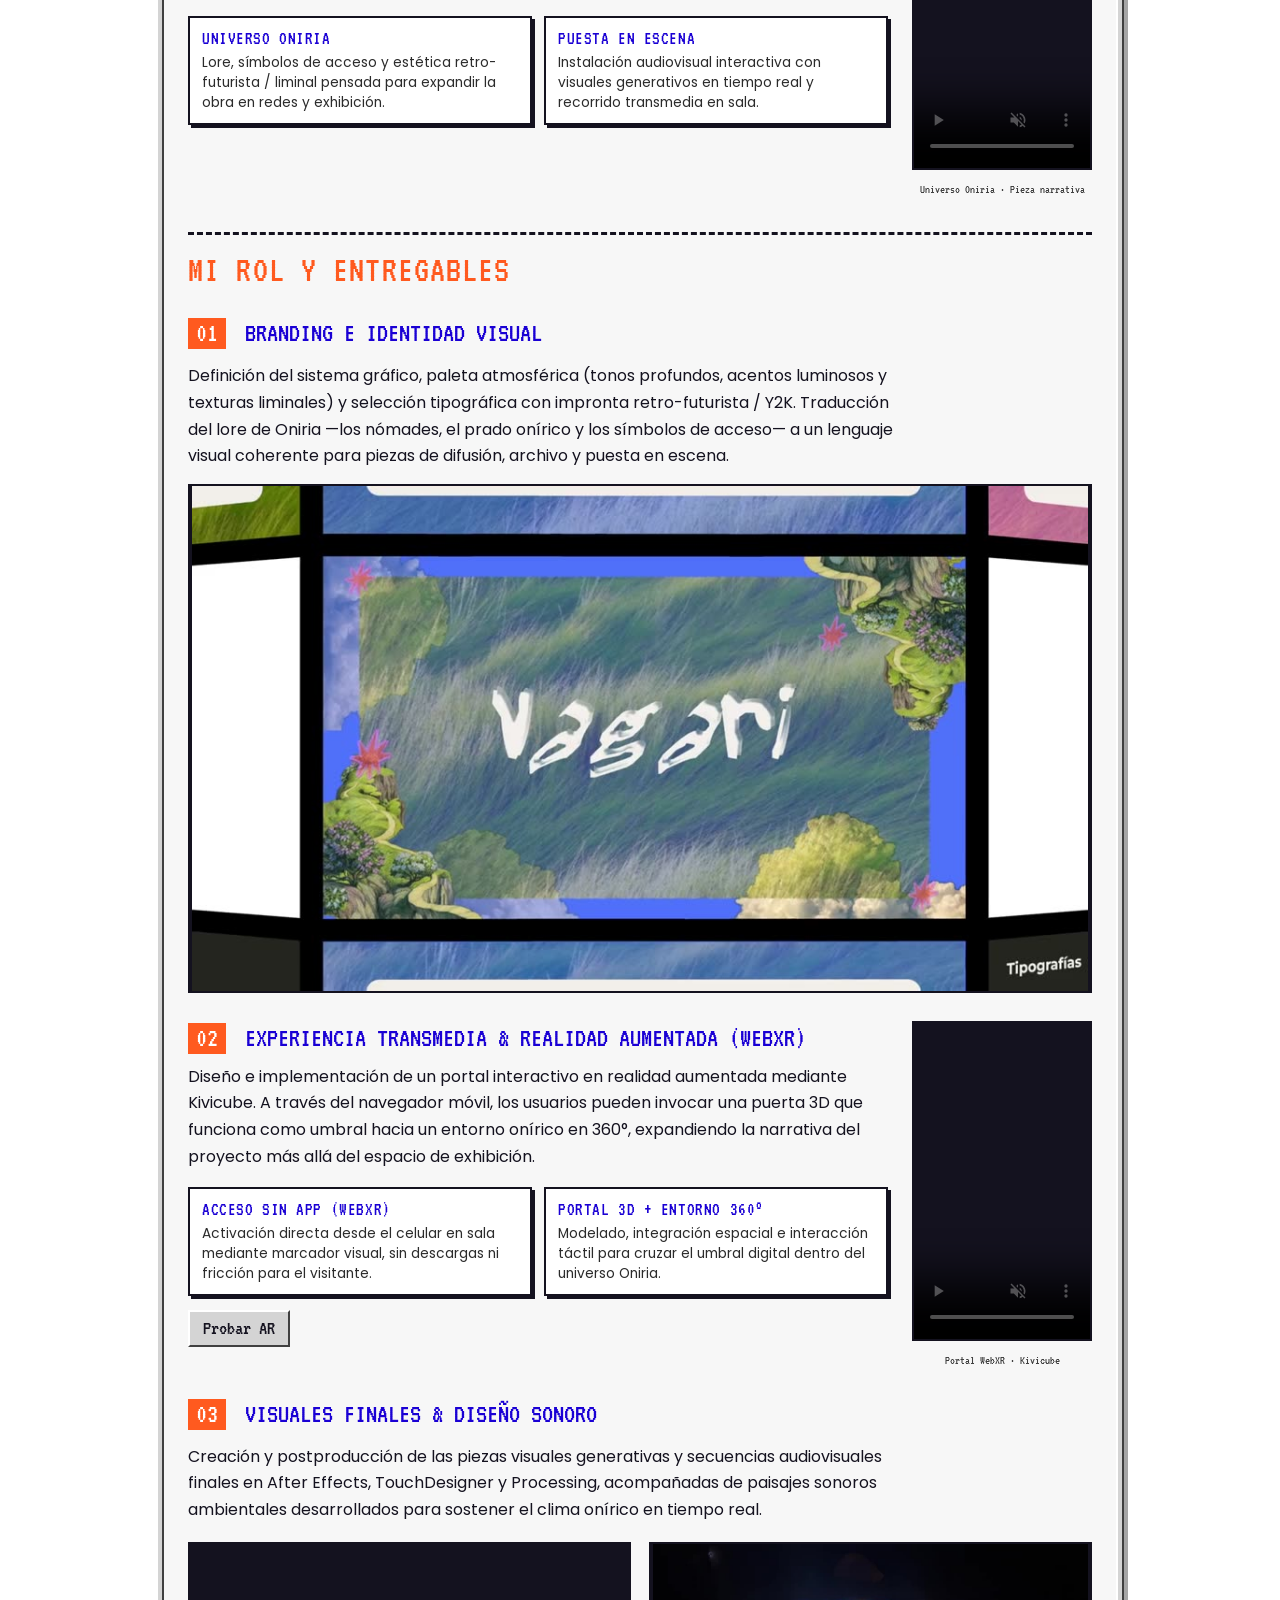
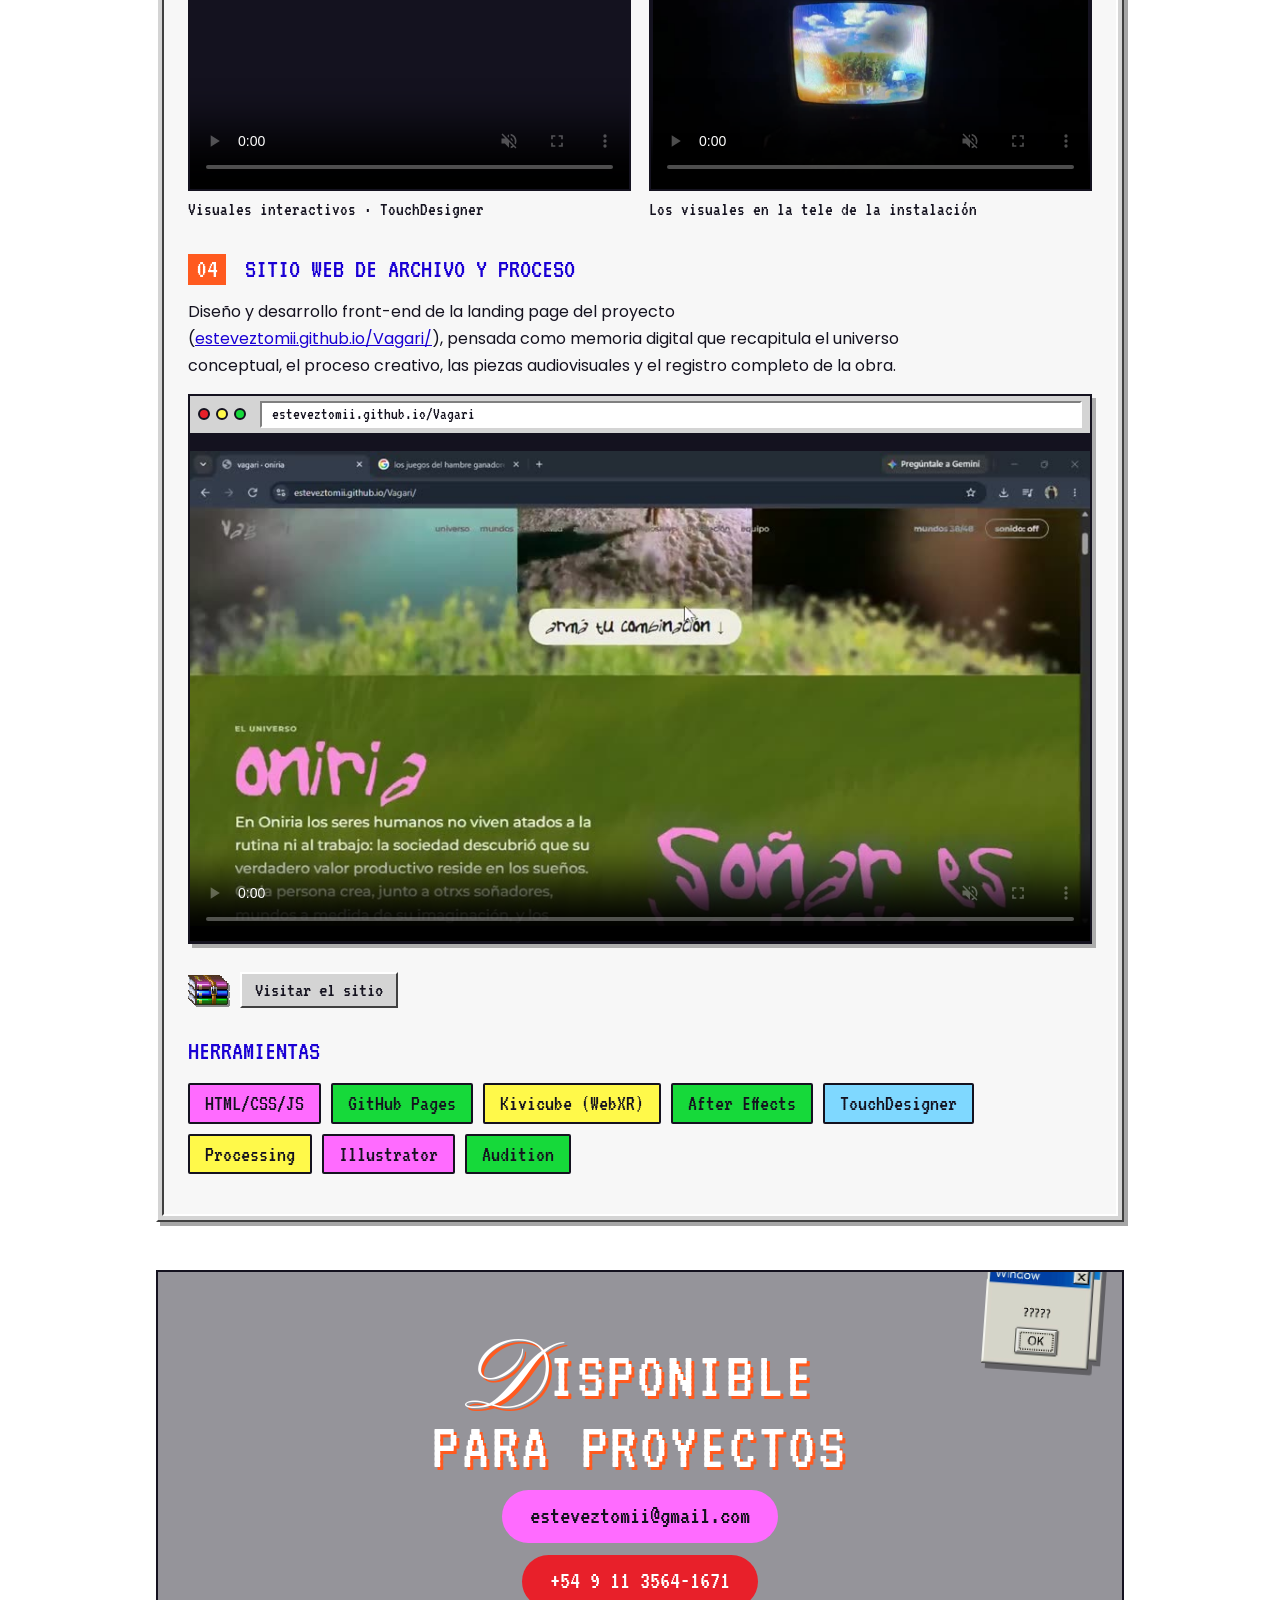
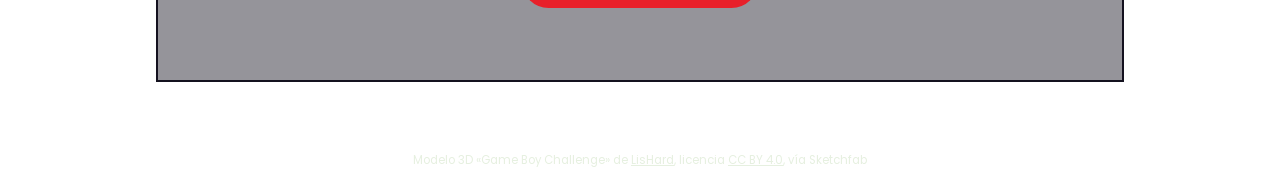
==== commit 9580b528: "Add files via upload" ====
--- a/index.html
+++ b/index.html
@@ -250,6 +250,7 @@
 .anim video{display:block;width:100%;aspect-ratio:16/9;object-fit:contain;transition:transform .3s cubic-bezier(.3,1.6,.5,1)}.anim:hover video{transform:scale(1.01)}
 /* Vagari: hoja continua con video de fondo */
 .vg-hero{position:relative;overflow:hidden;margin:0 0 6px;border:2px solid var(--tinta);background:#000;color:#fff}
+.vg-gif{display:block;width:100%;border:2px solid var(--tinta);background:#000;object-fit:cover;pointer-events:none}
 .vg-bg{position:absolute;inset:0;width:100%;height:100%;object-fit:cover;border:0;opacity:.55}
 .full .vg-bg{border:0;background:#000}
 .vg-veil{position:absolute;inset:0;background:linear-gradient(90deg,rgba(0,0,0,.78),rgba(0,0,0,.25))}
@@ -534,21 +535,21 @@
   <div class="body"><span class="tag">Video</span><h3 style="color:#1a00d4">Edición de video</h3>
    <p class="lead">Montaje, ritmo y color para piezas verticales y contenido de redes.</p>
    <div class="vgrid4">
-    <figure><video autoplay muted loop class="tall" controls preload="auto" playsinline poster="images/posters/video1.jpg" src="videos/video1.mp4"></video><figcaption class="lb ed">Edición</figcaption></figure>
-    <figure><video autoplay muted loop class="tall" controls preload="auto" playsinline poster="images/posters/video3.jpg" src="videos/video3.mp4"></video><figcaption class="lb ed">Edición</figcaption></figure>
-    <figure><video autoplay muted loop class="tall" controls preload="auto" playsinline poster="images/posters/reel1.jpg" src="videos/reel1.mp4"></video><figcaption class="lb re">Reel</figcaption></figure>
-    <figure><video autoplay muted loop class="tall" controls preload="auto" playsinline poster="images/posters/reel3.jpg" src="videos/reel3.mp4"></video><figcaption class="lb re">Reel</figcaption></figure>
+    <figure><video muted loop playsinline preload="metadata" class="tall" controls poster="images/posters/video1.jpg" src="videos/video1.mp4"></video><figcaption class="lb ed">Edición</figcaption></figure>
+    <figure><video muted loop playsinline preload="metadata" class="tall" controls poster="images/posters/video3.jpg" src="videos/video3.mp4"></video><figcaption class="lb ed">Edición</figcaption></figure>
+    <figure><video muted loop playsinline preload="metadata" class="tall" controls poster="images/posters/reel1.jpg" src="videos/reel1.mp4"></video><figcaption class="lb re">Reel</figcaption></figure>
+    <figure><video muted loop playsinline preload="metadata" class="tall" controls poster="images/posters/reel3.jpg" src="videos/reel3.mp4"></video><figcaption class="lb re">Reel</figcaption></figure>
    </div>
   </div></article>
 
  <article class="full win" id="animacion"><header><span>animacion.mp4</span><i aria-hidden="true"><b></b><b></b><b></b></i></header>
   <div class="body"><span class="tag">Motion</span><h3 style="color:#0a9a25">Animación</h3>
-   <div class="anim"><video autoplay muted loop class="wide" controls preload="auto" playsinline poster="images/posters/animacion.jpg" src="videos/animacion.mp4"></video></div></div></article>
+   <div class="anim"><video muted loop playsinline preload="metadata" class="wide" controls poster="images/posters/animacion.jpg" src="videos/animacion.mp4"></video></div></div></article>
 
  <article class="full win vagari" id="vagari"><header><span>vagari.ai</span><i aria-hidden="true"><b></b><b></b><b></b></i></header>
   <div class="body">
    <div class="vg-hero">
-    <video autoplay muted loop class="vg-bg" muted loop playsinline preload="auto" aria-hidden="true" tabindex="-1" poster="images/posters/vagari_simbolos.jpg" src="videos/vagari_simbolos.mp4"></video><div class="vg-veil" aria-hidden="true"></div>
+    <video autoplay muted loop playsinline preload="auto" class="vg-bg" aria-hidden="true" tabindex="-1" poster="images/posters/vagari_simbolos.jpg" src="videos/vagari_simbolos.mp4"></video><div class="vg-veil" aria-hidden="true"></div>
     <div class="vg-in">
      <span class="tag">Branding · Transmedia · Web</span>
      <h3>Vagari</h3>
@@ -570,7 +571,7 @@
       <div class="vg-note"><b>Puesta en escena</b><span>Instalación audiovisual interactiva con visuales generativos en tiempo real y recorrido transmedia en sala.</span></div>
      </div>
     </div>
-    <figure class="vg-side-fig"><video autoplay muted loop class="tall" controls preload="auto" playsinline poster="images/posters/reel2.jpg" src="videos/reel2.mp4"></video><figcaption>Universo Oniria · Pieza narrativa</figcaption></figure>
+    <figure class="vg-side-fig"><video muted loop playsinline preload="metadata" class="tall" controls poster="images/posters/reel2.jpg" src="videos/reel2.mp4"></video><figcaption>Universo Oniria · Pieza narrativa</figcaption></figure>
    </section>
 
    <h4 class="vg-h" id="vg-h-rol">Mi rol y entregables</h4>
@@ -578,7 +579,7 @@
    <section class="vg-item" aria-labelledby="vg-h1">
     <h4 id="vg-h1"><b>01</b> Branding e Identidad Visual</h4>
     <p>Definición del sistema gráfico, paleta atmosférica (tonos profundos, acentos luminosos y texturas liminales) y selección tipográfica con impronta retro-futurista / Y2K. Traducción del lore de Oniria —los nómades, el prado onírico y los símbolos de acceso— a un lenguaje visual coherente para piezas de difusión, archivo y puesta en escena.</p>
-    <figure><video autoplay muted loop class="wide" controls preload="auto" playsinline poster="images/posters/vagari_branding.jpg" src="videos/vagari_branding.mp4"></video></figure>
+    <figure><video autoplay muted loop playsinline preload="auto" class="vg-gif wide" poster="images/posters/vagari_branding.jpg" src="videos/vagari_branding.mp4"></video></figure>
    </section>
 
    <section class="vg-item vg-split" aria-labelledby="vg-h2">
@@ -589,23 +590,24 @@
       <div class="vg-note"><b>Acceso sin app (WebXR)</b><span>Activación directa desde el celular en sala mediante marcador visual, sin descargas ni fricción para el visitante.</span></div>
       <div class="vg-note"><b>Portal 3D + Entorno 360°</b><span>Modelado, integración espacial e interacción táctil para cruzar el umbral digital dentro del universo Oniria.</span></div>
      </div>
+     <div class="btns"><a class="btn btn-gris" href="https://www.kivicube.com/scenes-beta/AXlKbOFl1Fzb3lQ0fUPBX3hh3ARthJRJ" target="_blank" rel="noopener noreferrer">Probar AR</a></div>
     </div>
-    <figure class="vg-side-fig"><video autoplay muted loop class="tall" controls preload="auto" playsinline poster="images/posters/realidad_aumentada.jpg" src="videos/realidad_aumentada.mp4"></video><figcaption>Portal WebXR · Kivicube</figcaption></figure>
+    <figure class="vg-side-fig"><video muted loop playsinline preload="metadata" class="tall" controls poster="images/posters/realidad_aumentada.jpg" src="videos/realidad_aumentada.mp4"></video><figcaption>Portal WebXR · Kivicube</figcaption></figure>
    </section>
 
    <section class="vg-item" aria-labelledby="vg-h3">
     <h4 id="vg-h3"><b>03</b> Visuales Finales &amp; Diseño Sonoro</h4>
     <p>Creación y postproducción de las piezas visuales generativas y secuencias audiovisuales finales en After Effects, TouchDesigner y Processing, acompañadas de paisajes sonoros ambientales desarrollados para sostener el clima onírico en tiempo real.</p>
     <div class="dos">
-     <figure><video autoplay muted loop class="wide" controls preload="auto" playsinline poster="images/posters/visuales_interactivos.jpg" src="videos/visuales_interactivos.mp4"></video><figcaption>Visuales interactivos · TouchDesigner</figcaption></figure>
-     <figure><video autoplay muted loop class="wide" controls preload="auto" playsinline poster="images/posters/vagari_tele.jpg" src="videos/visuales_taller_tele.mp4"></video><figcaption>Los visuales en la tele de la instalación</figcaption></figure>
+     <figure><video muted loop playsinline preload="metadata" class="wide" controls poster="images/posters/visuales_interactivos.jpg" src="videos/visuales_interactivos.mp4"></video><figcaption>Visuales interactivos · TouchDesigner</figcaption></figure>
+     <figure><video muted loop playsinline preload="metadata" class="wide" controls poster="images/posters/vagari_tele.jpg" src="videos/visuales_taller_tele.mp4"></video><figcaption>Los visuales en la tele de la instalación</figcaption></figure>
     </div>
    </section>
 
    <section class="vg-item" aria-labelledby="vg-h4">
     <h4 id="vg-h4"><b>04</b> Sitio Web de Archivo y Proceso</h4>
     <p>Diseño y desarrollo front-end de la landing page del proyecto (<a href="https://esteveztomii.github.io/Vagari/" target="_blank" rel="noopener noreferrer">esteveztomii.github.io/Vagari/</a>), pensada como memoria digital que recapitula el universo conceptual, el proceso creativo, las piezas audiovisuales y el registro completo de la obra.</p>
-    <div class="browser"><div class="br-bar" aria-hidden="true"><i></i><i></i><i></i><span>esteveztomii.github.io/Vagari</span></div><video autoplay muted loop class="wide" controls preload="auto" playsinline poster="images/posters/vagari_web.jpg" src="videos/vagari_web.mp4"></video></div>
+    <div class="browser"><div class="br-bar" aria-hidden="true"><i></i><i></i><i></i><span>esteveztomii.github.io/Vagari</span></div><video muted loop playsinline preload="metadata" class="wide" controls poster="images/posters/vagari_web.jpg" src="videos/vagari_web.mp4"></video></div>
     <div class="btns vg-cta-row"><img class="win-ico-rar" src="images/win-rar.png" alt="" aria-hidden="true" width="38" height="28"><a class="btn btn-gris" href="https://esteveztomii.github.io/Vagari/" target="_blank" rel="noopener noreferrer">Visitar el sitio</a></div>
    </section>
 
@@ -617,7 +619,7 @@
 </section>
 
 <section class="contacto" id="contacto" aria-labelledby="t-contacto">
- <video preload="auto" class="fondo" autoplay muted loop playsinline aria-hidden="true" src="videos/final.mp4"></video>
+ <video autoplay muted loop playsinline preload="auto" class="fondo" aria-hidden="true" src="videos/final.mp4"></video>
  <img class="win-popup-float" src="images/win-popup.png" alt="" aria-hidden="true" width="118" height="119">
  <div class="in">
   <h2 class="px" id="t-contacto"><span class="cursiva">D</span>isponible para proyectos</h2>
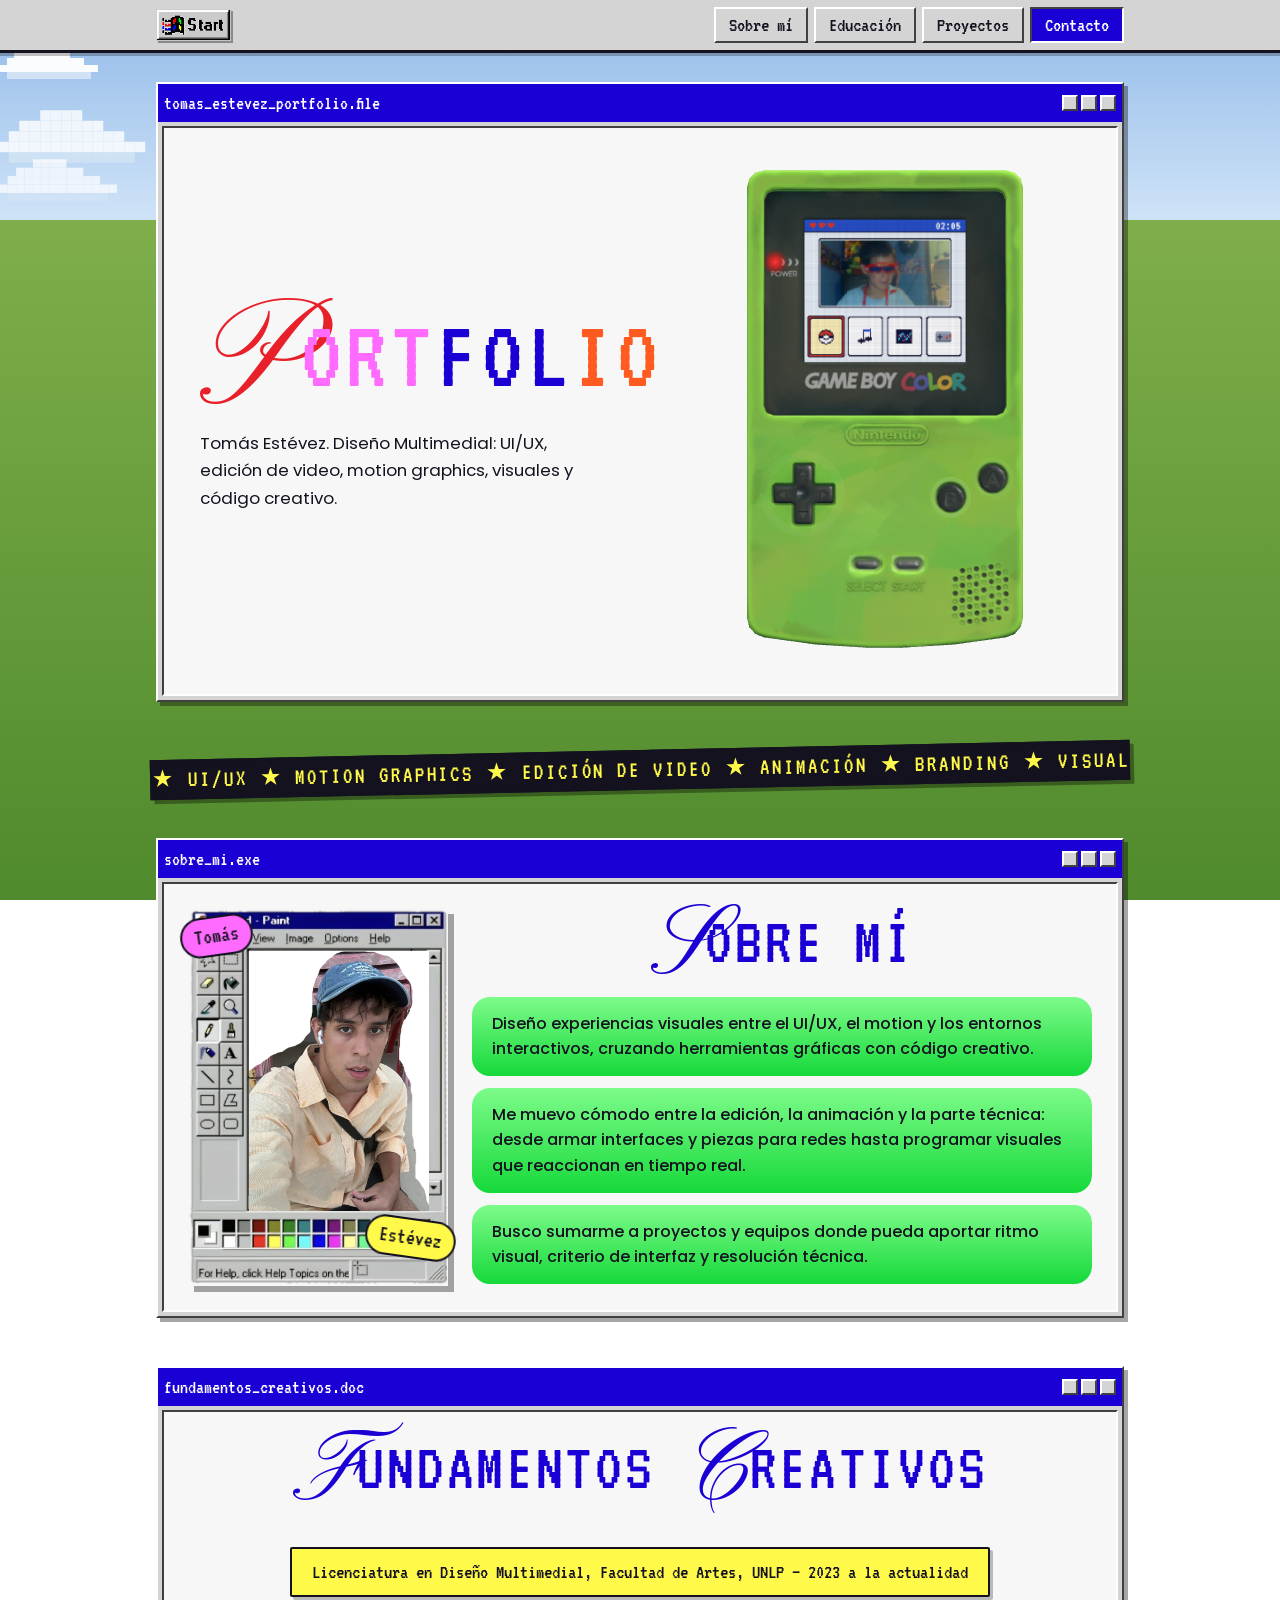
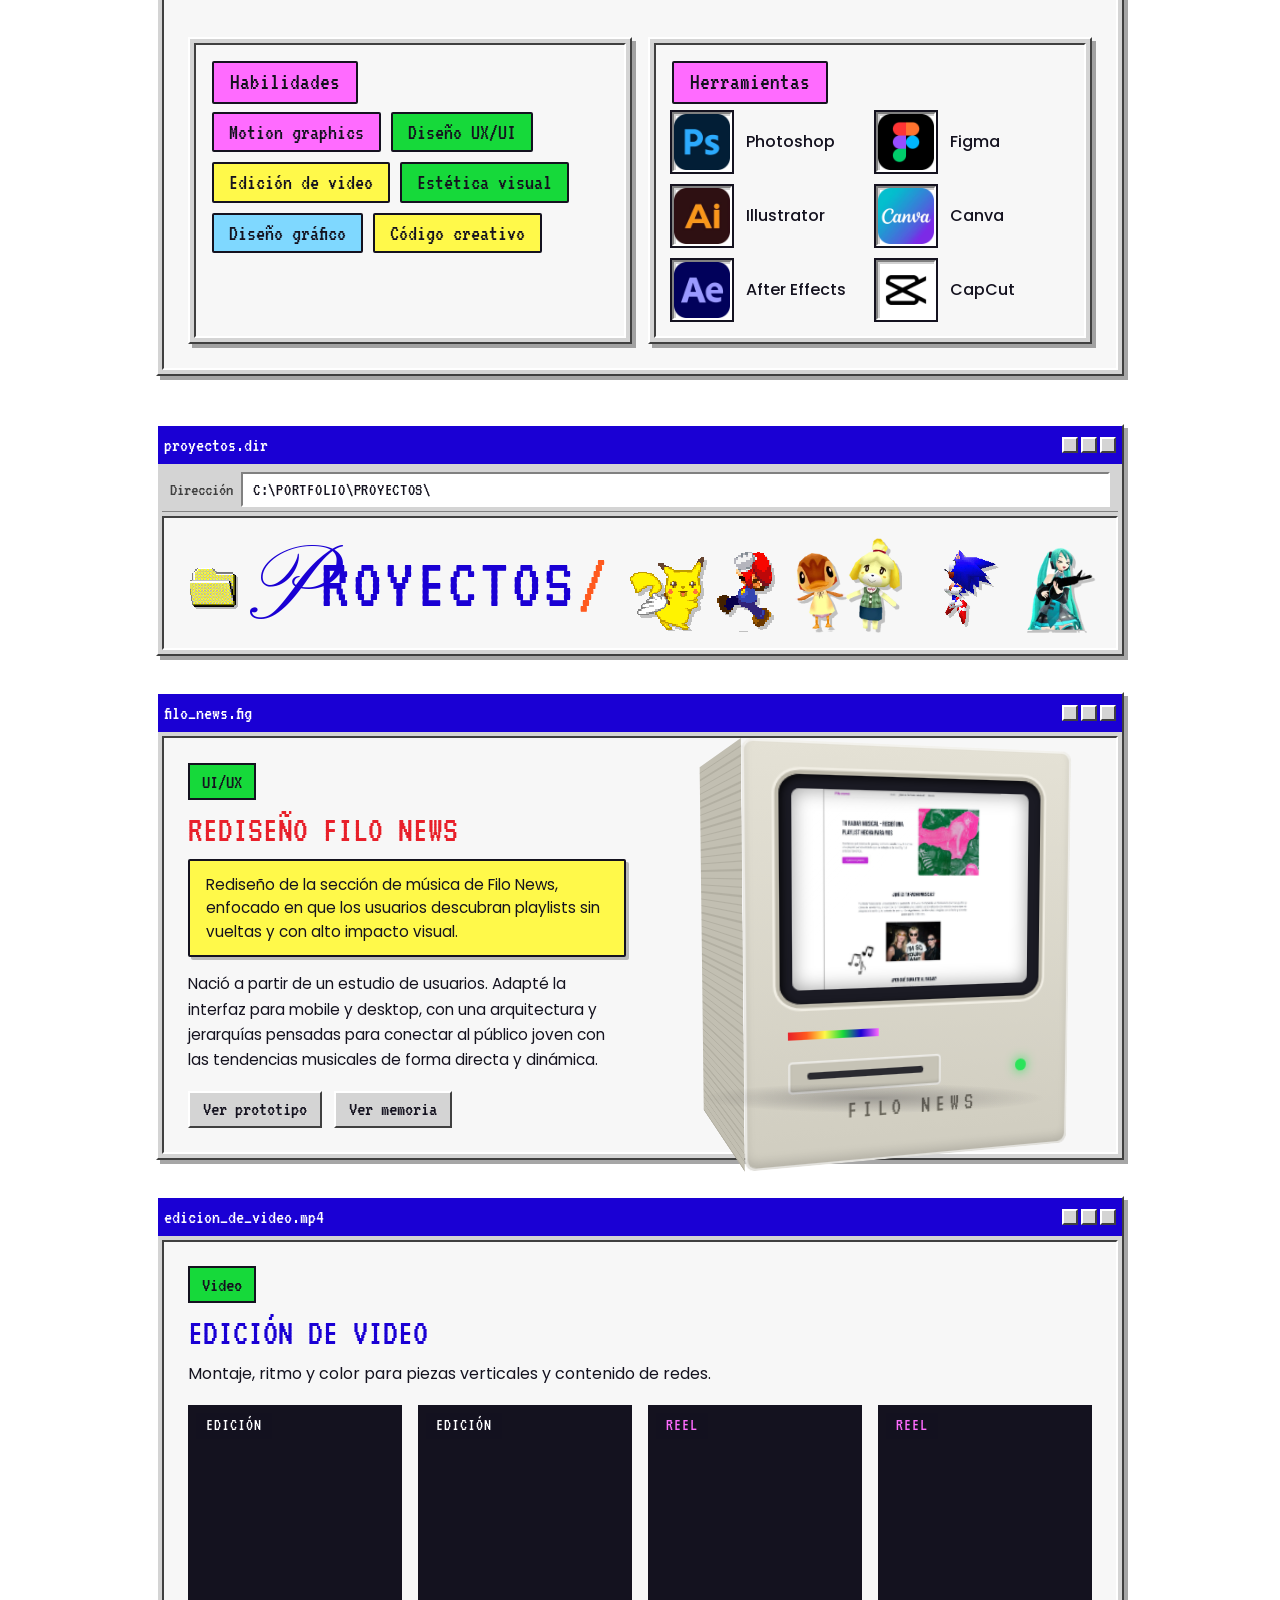
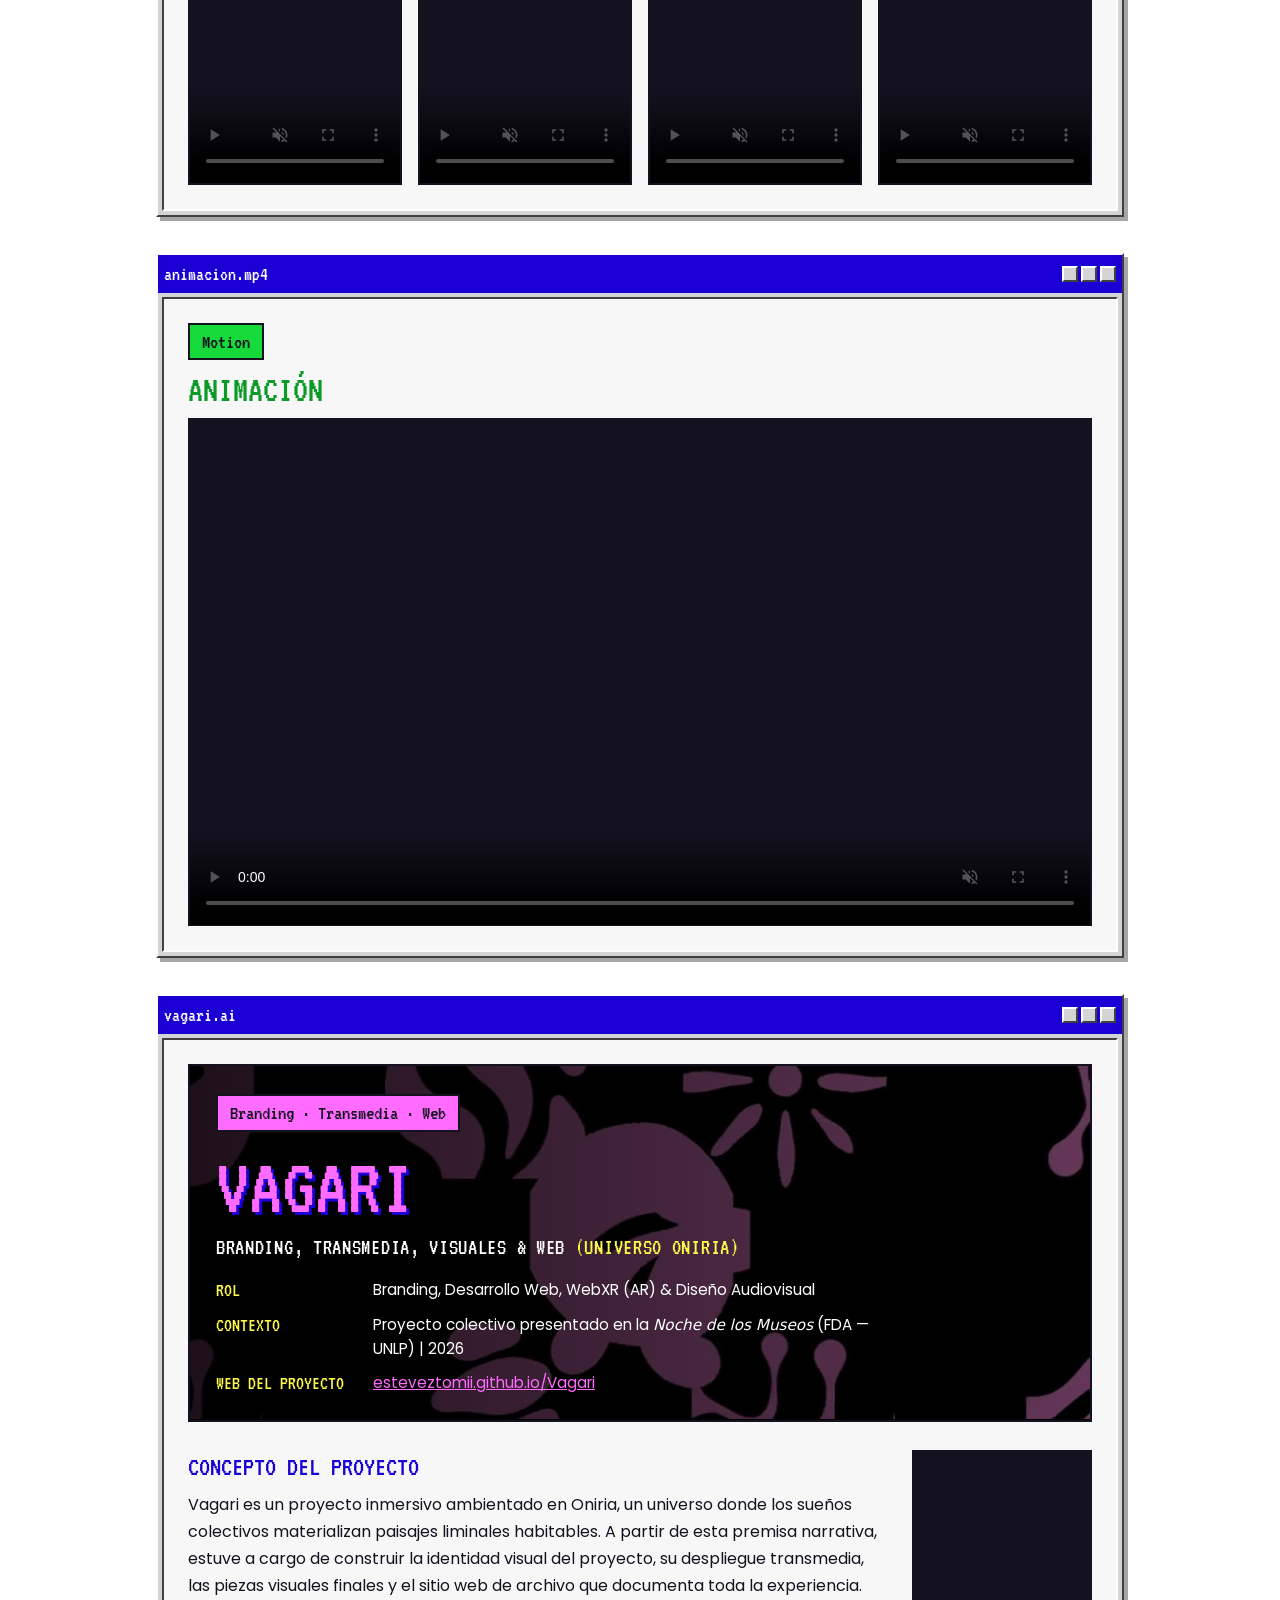
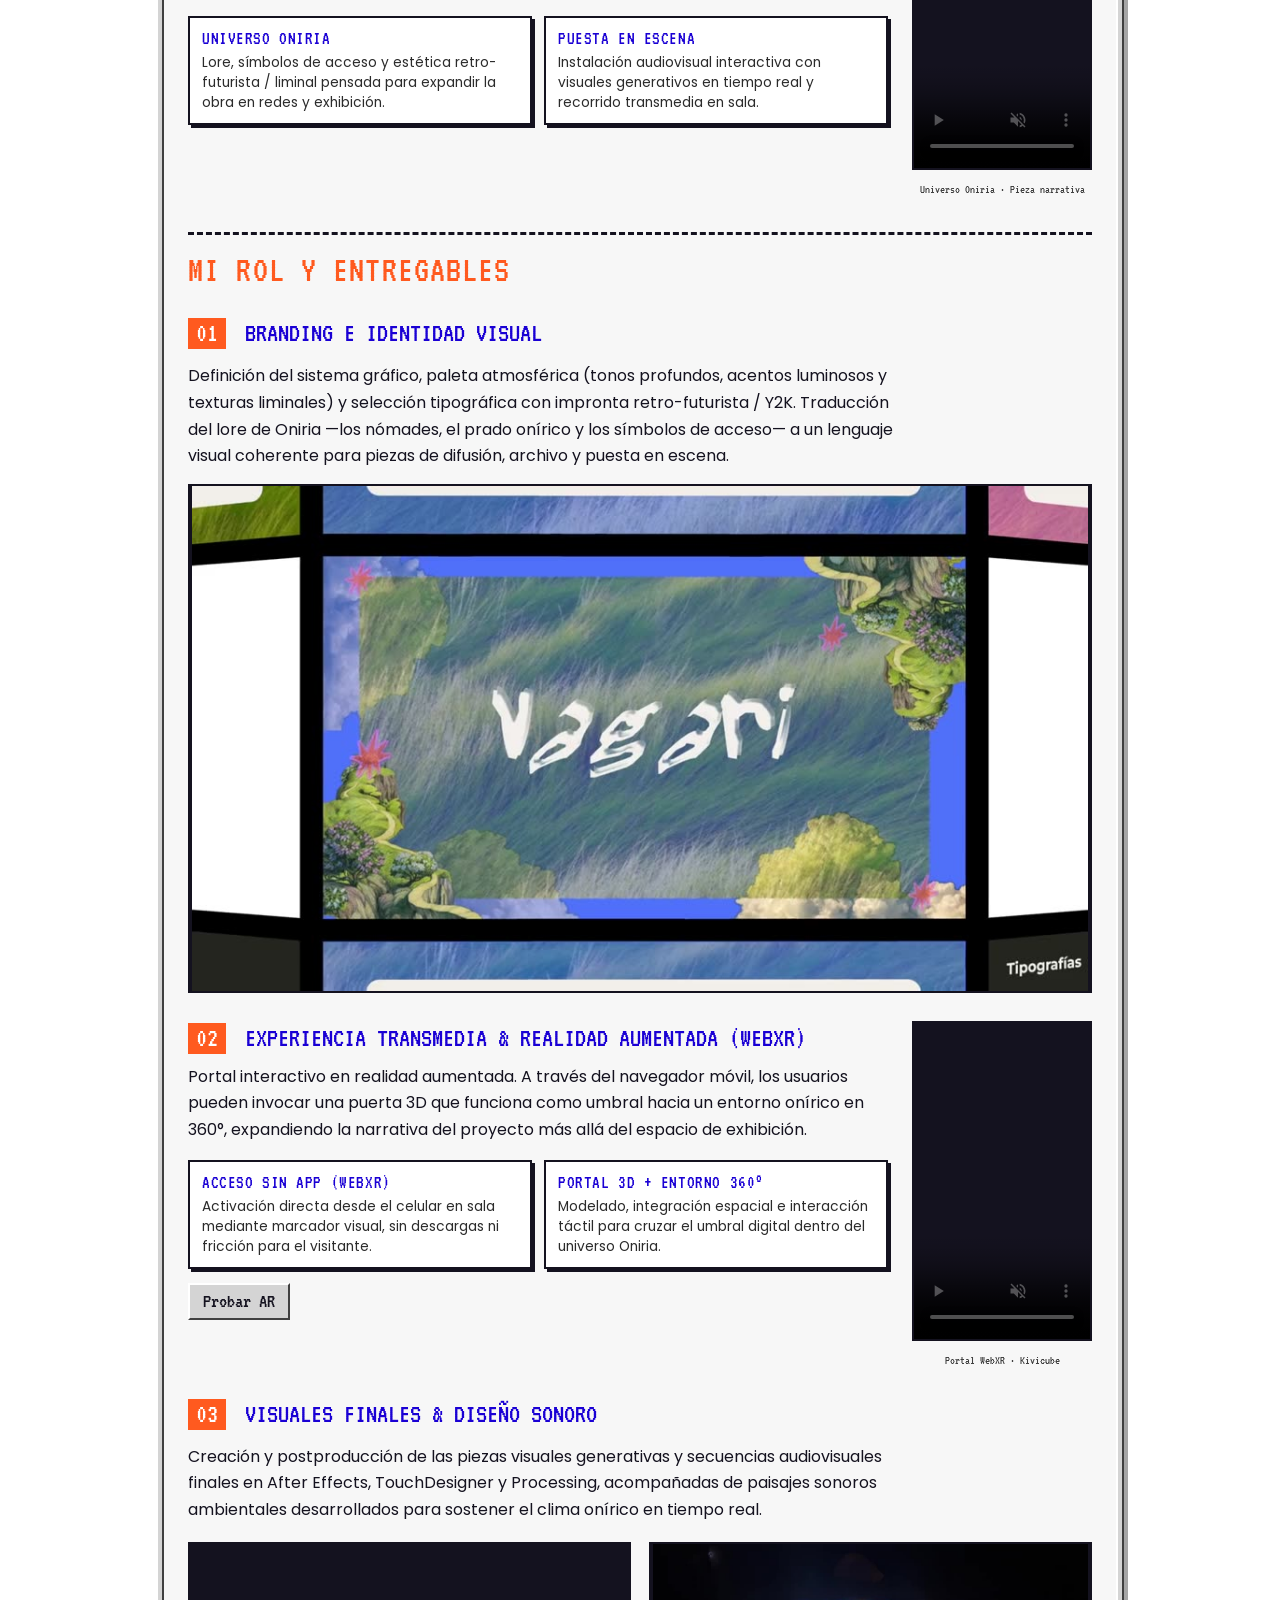
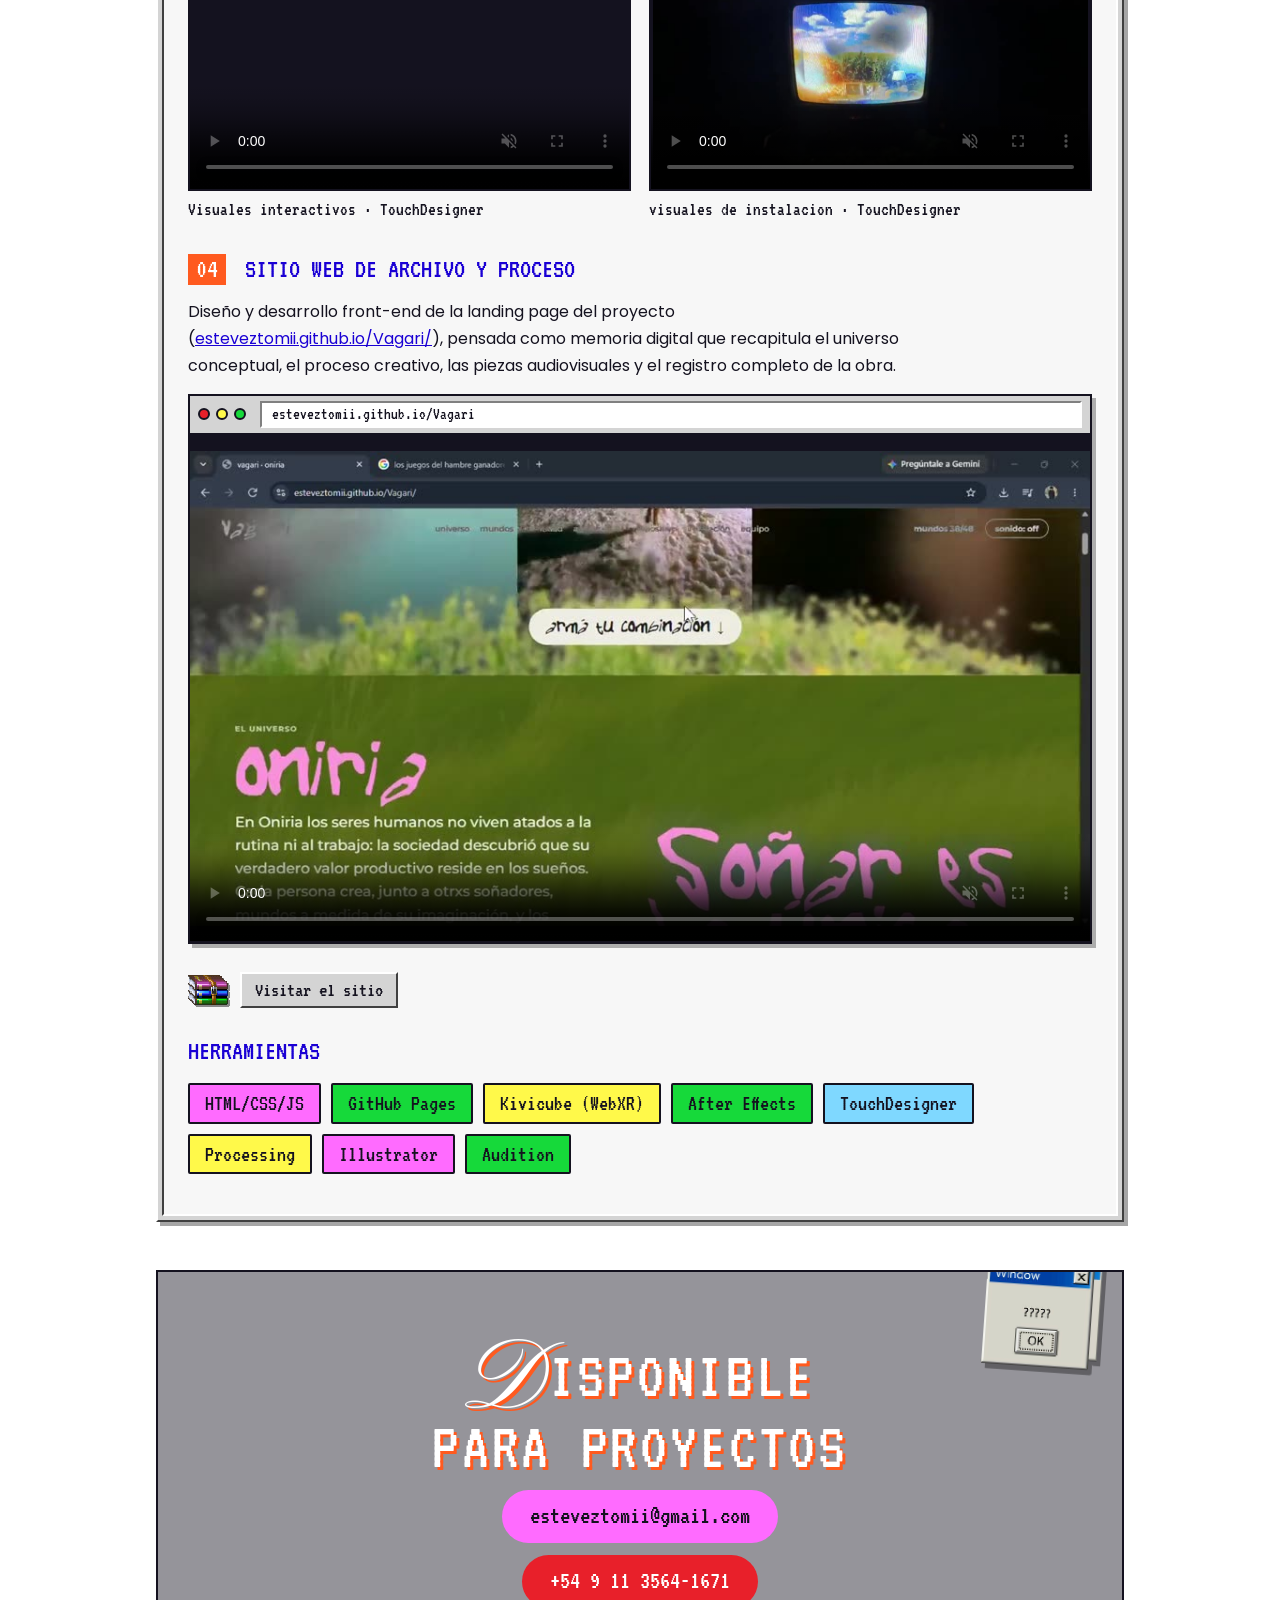
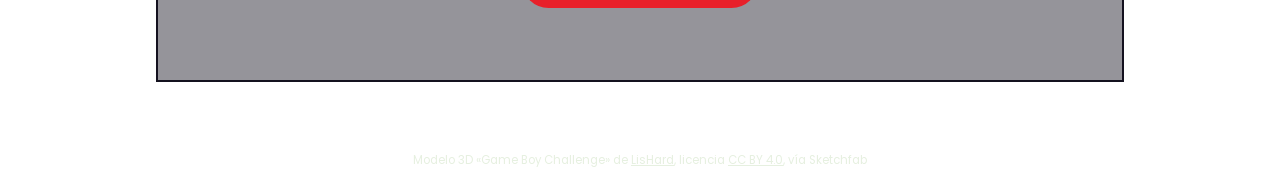
==== commit 3d8c4e01: "Add files via upload" ====
--- a/index.html
+++ b/index.html
@@ -153,8 +153,8 @@
 .pc-top,.pc-bottom{width:26em;height:20em;left:0;top:50%;margin-top:-10em;background:repeating-linear-gradient(90deg,#e7e4d9 0 1em,#d6d3c7 1em 1.12em)}
 .pc-top{transform:rotateX(90deg) translateZ(15.5em)}.pc-bottom{transform:rotateX(-90deg) translateZ(15.5em);background:#9d9a8e}
 .pc-bezel{position:absolute;left:2.6em;top:2.4em;width:20.8em;height:16.6em;box-sizing:border-box;padding:1em;background:#1b1b24;border-radius:1.6em/1.4em;box-shadow:inset .2em .2em .6em rgba(0,0,0,.75),0 0 0 .3em #bcb8aa,0 0 0 .5em #f0ede3}
-.pc-view{position:relative;width:100%;height:100%;overflow:hidden;border-radius:.6em;background:#fff}
-.pc-view img{position:absolute;left:0;top:0;width:100%;height:auto;display:block;border:0;background:none;will-change:transform}
+.pc-view{position:relative;width:100%;height:100%;overflow:hidden;border-radius:.6em;background:#fff;display:flex;align-items:center;justify-content:center}
+.pc-view img{position:relative;left:0;top:0;width:100%;height:100%;max-width:100%;max-height:100%;object-fit:contain;display:block;border:0;background:none;will-change:transform}
 .pc-view::after{content:"";position:absolute;inset:0;border-radius:inherit;pointer-events:none;box-shadow:inset 0 0 1.4em rgba(0,0,0,.4);background:linear-gradient(135deg,rgba(255,255,255,.2),transparent 38%)}
 .pc-stripe{position:absolute;left:3.2em;bottom:9.4em;width:7em;height:.55em;background:linear-gradient(90deg,var(--rojo),var(--naranja),var(--amarillo),var(--verde),var(--azul),var(--rosa))}
 .pc-drive{position:absolute;left:3.2em;bottom:5.4em;width:12em;height:2.4em;border-radius:.3em;background:#c6c3b6;box-shadow:inset 0 0 0 .15em rgba(255,255,255,.7),inset 0 -.2em .3em rgba(0,0,0,.2)}
@@ -219,8 +219,8 @@
 @keyframes fotof{0%,100%{translate:0 0;rotate:-.8deg}50%{translate:0 -8px;rotate:.8deg}}
 @keyframes shine{0%,55%{transform:translateX(-130%)}85%,100%{transform:translateX(130%)}}
 /* herramientas con marco homogéneo */
-.logos .ico{display:grid;place-items:center;flex:none;width:60px;height:60px;background:#fff;border:2px solid;border-color:#808080 #fff #fff #808080;box-shadow:0 0 0 2px var(--tinta),inset 2px 2px 0 rgba(0,0,0,.18)}
-.logos .ico img{width:40px;height:40px;object-fit:contain}
+.logos .ico{display:grid;place-items:center;flex:none;width:60px;height:60px;padding:0;overflow:hidden;background:#fff;border:2px solid;border-color:#808080 #fff #fff #808080;box-shadow:0 0 0 2px var(--tinta),inset 2px 2px 0 rgba(0,0,0,.18)}
+.logos .ico img{display:block;width:100%;height:100%;max-width:none;max-height:none;object-fit:cover}
 .logos li{gap:14px}
 /* proyectos: encabezado + gifs */
 .proy{display:grid;grid-template-columns:minmax(0,1fr);gap:32px}.proy>*{min-width:0}
@@ -585,7 +585,7 @@
    <section class="vg-item vg-split" aria-labelledby="vg-h2">
     <div>
      <h4 id="vg-h2"><b>02</b> Experiencia Transmedia &amp; Realidad Aumentada (WebXR)</h4>
-     <p>Diseño e implementación de un portal interactivo en realidad aumentada mediante Kivicube. A través del navegador móvil, los usuarios pueden invocar una puerta 3D que funciona como umbral hacia un entorno onírico en 360°, expandiendo la narrativa del proyecto más allá del espacio de exhibición.</p>
+     <p>Portal interactivo en realidad aumentada. A través del navegador móvil, los usuarios pueden invocar una puerta 3D que funciona como umbral hacia un entorno onírico en 360°, expandiendo la narrativa del proyecto más allá del espacio de exhibición.</p>
      <div class="vg-notes">
       <div class="vg-note"><b>Acceso sin app (WebXR)</b><span>Activación directa desde el celular en sala mediante marcador visual, sin descargas ni fricción para el visitante.</span></div>
       <div class="vg-note"><b>Portal 3D + Entorno 360°</b><span>Modelado, integración espacial e interacción táctil para cruzar el umbral digital dentro del universo Oniria.</span></div>
@@ -600,7 +600,7 @@
     <p>Creación y postproducción de las piezas visuales generativas y secuencias audiovisuales finales en After Effects, TouchDesigner y Processing, acompañadas de paisajes sonoros ambientales desarrollados para sostener el clima onírico en tiempo real.</p>
     <div class="dos">
      <figure><video muted loop playsinline preload="metadata" class="wide" controls poster="images/posters/visuales_interactivos.jpg" src="videos/visuales_interactivos.mp4"></video><figcaption>Visuales interactivos · TouchDesigner</figcaption></figure>
-     <figure><video muted loop playsinline preload="metadata" class="wide" controls poster="images/posters/vagari_tele.jpg" src="videos/visuales_taller_tele.mp4"></video><figcaption>Los visuales en la tele de la instalación</figcaption></figure>
+     <figure><video muted loop playsinline preload="metadata" class="wide" controls poster="images/posters/vagari_tele.jpg" src="videos/visuales_taller_tele.mp4"></video><figcaption>visuales de instalacion · TouchDesigner</figcaption></figure>
     </div>
    </section>
 
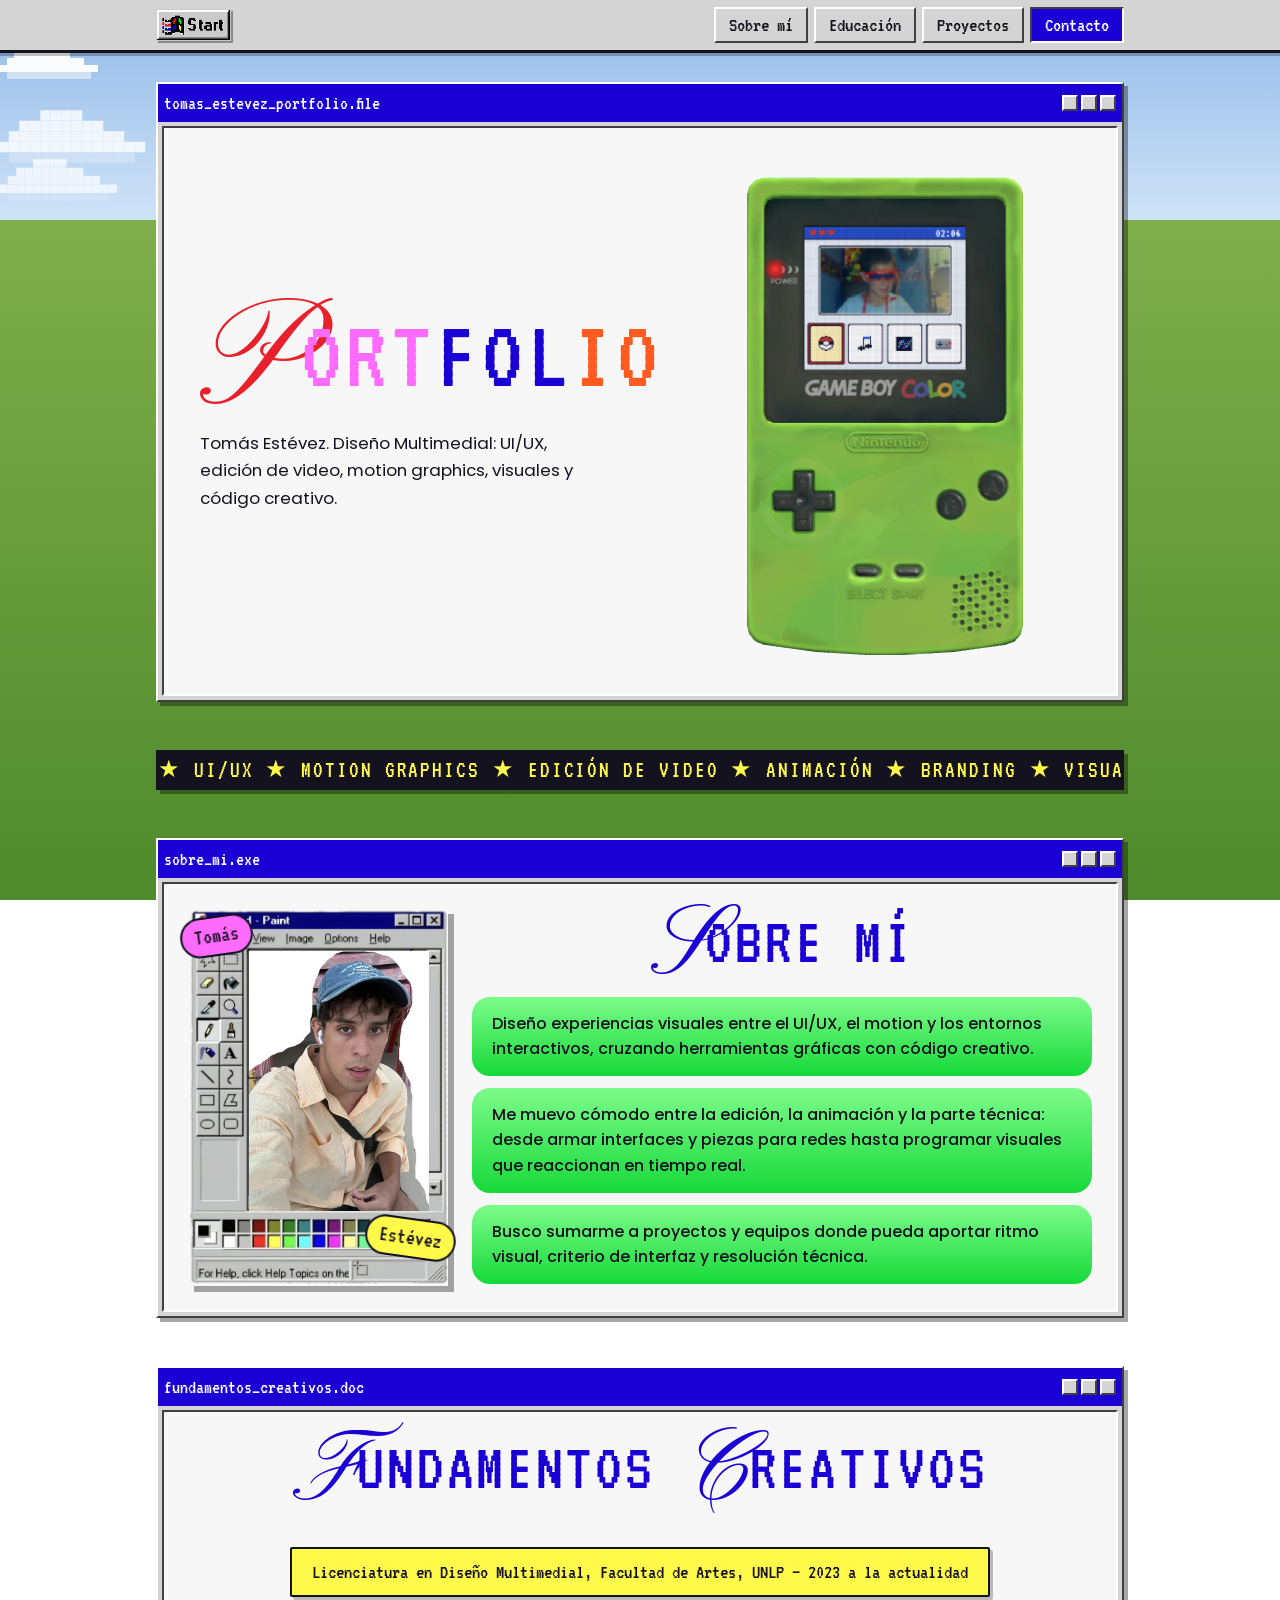
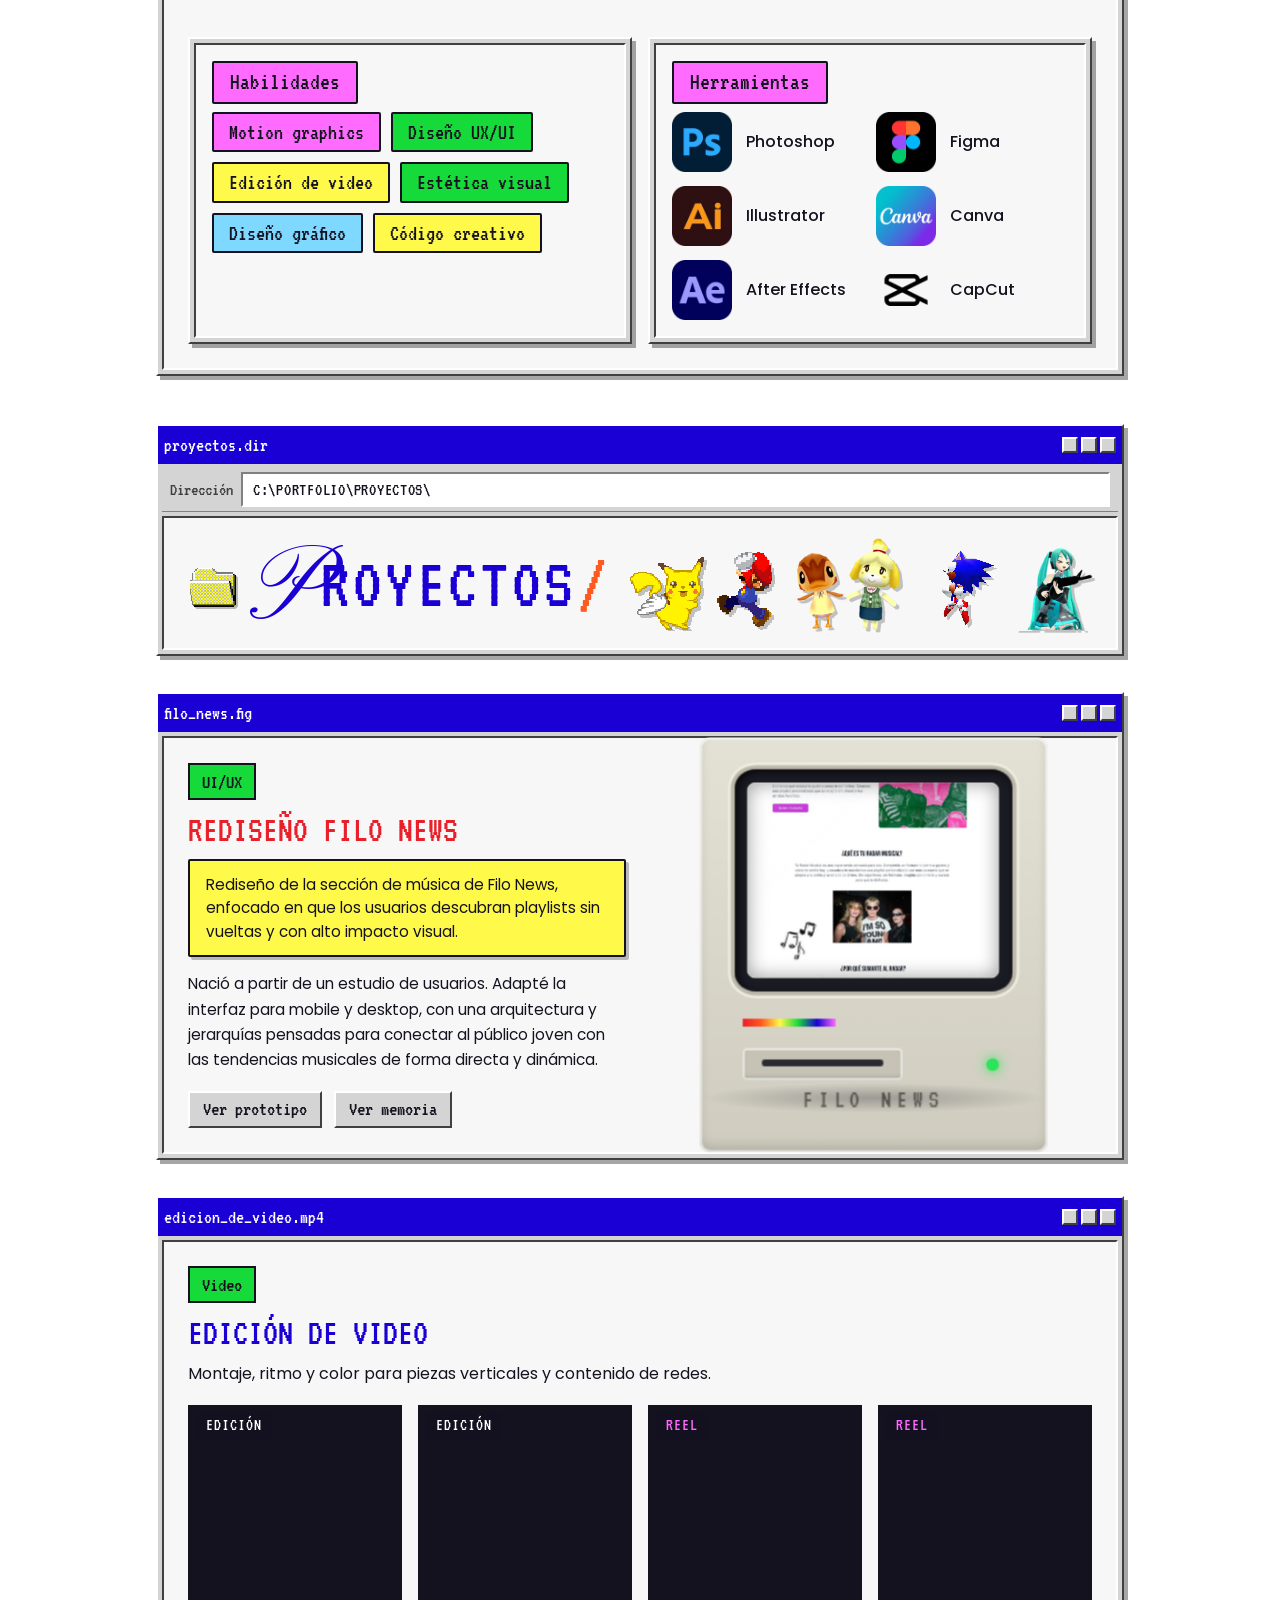
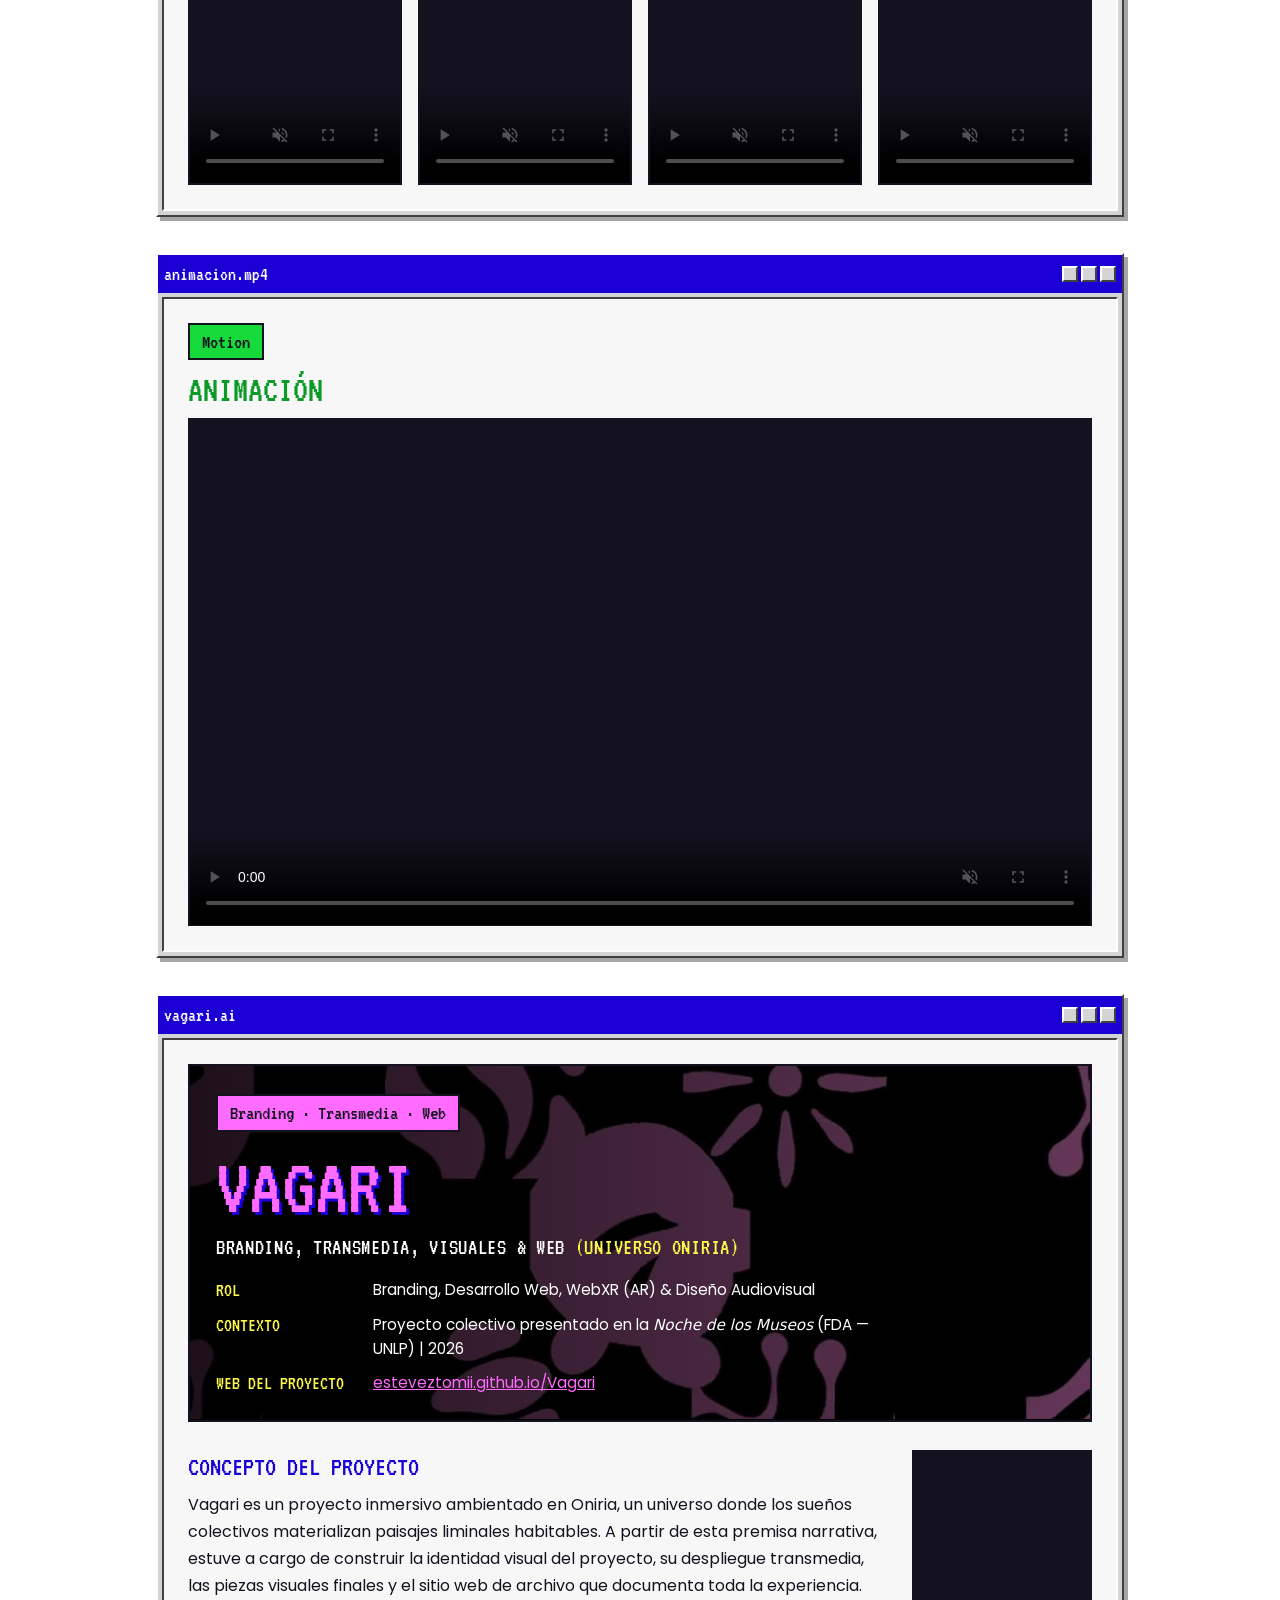
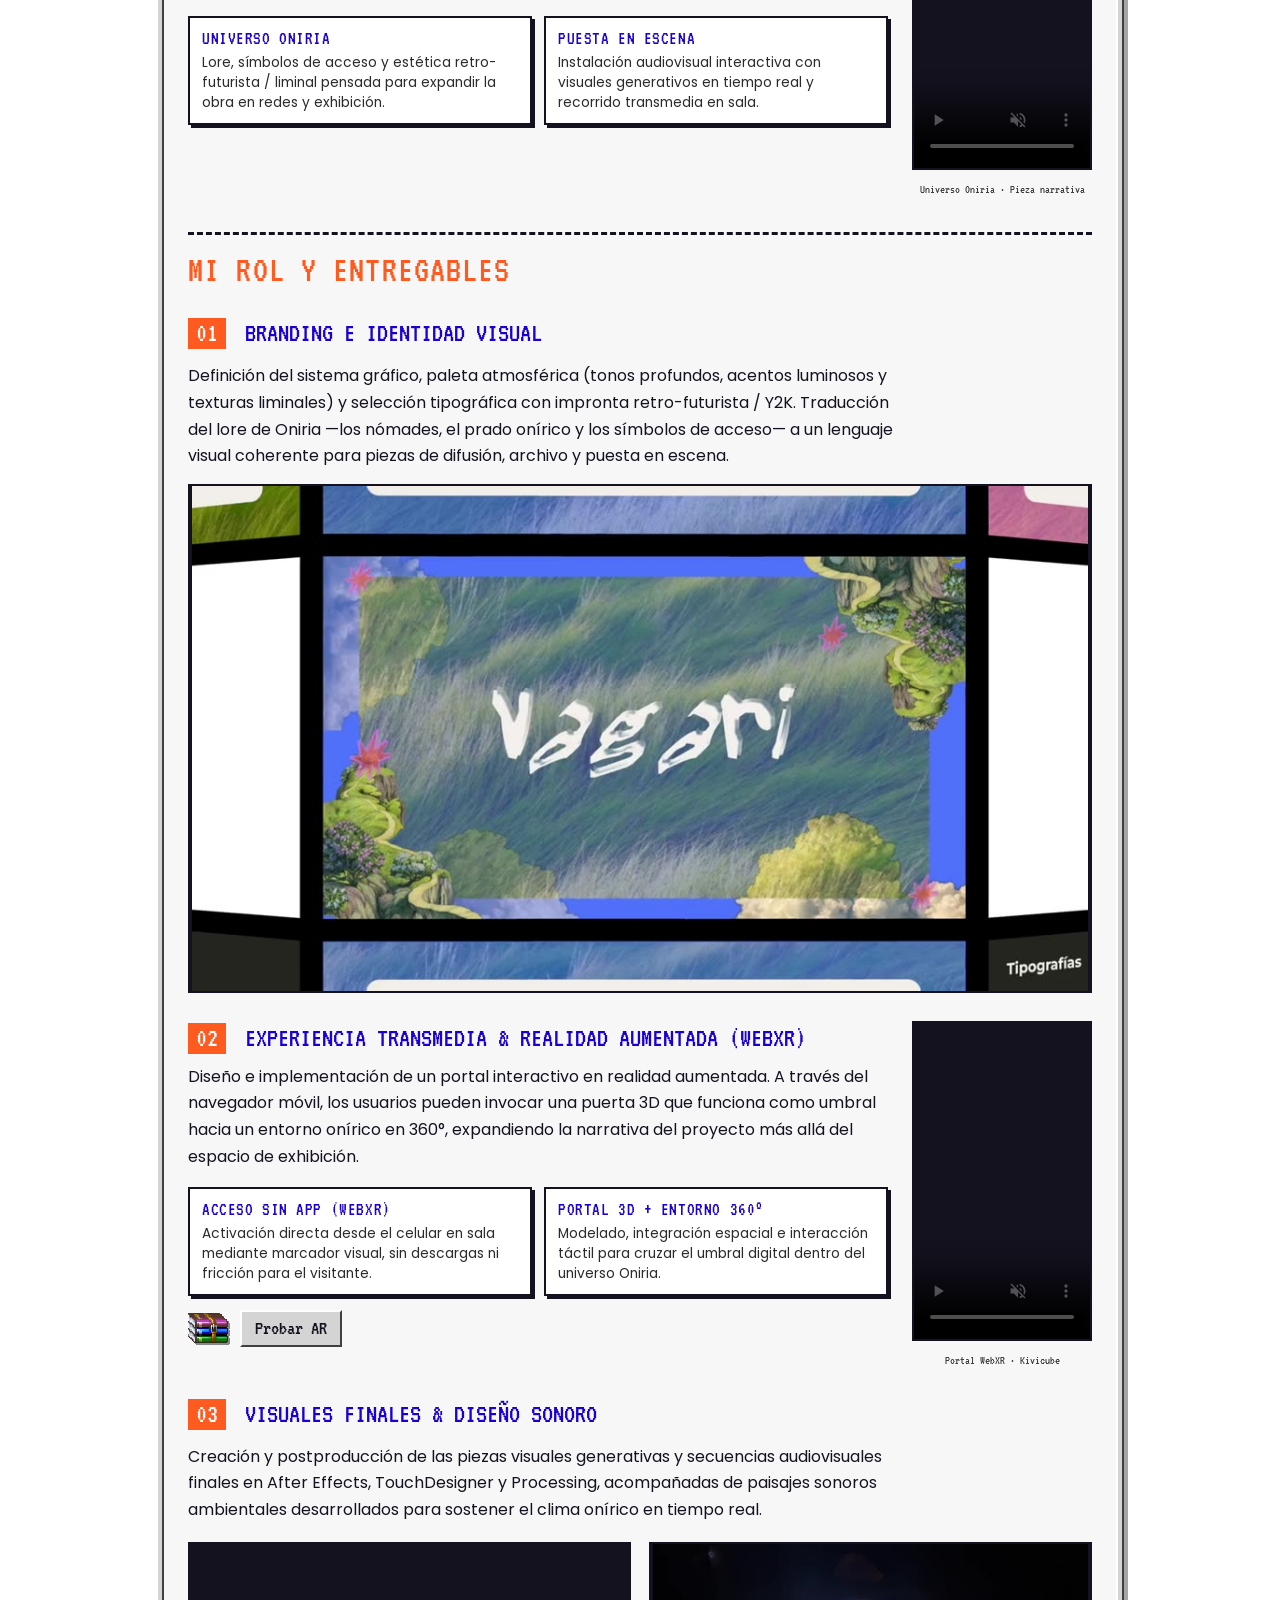
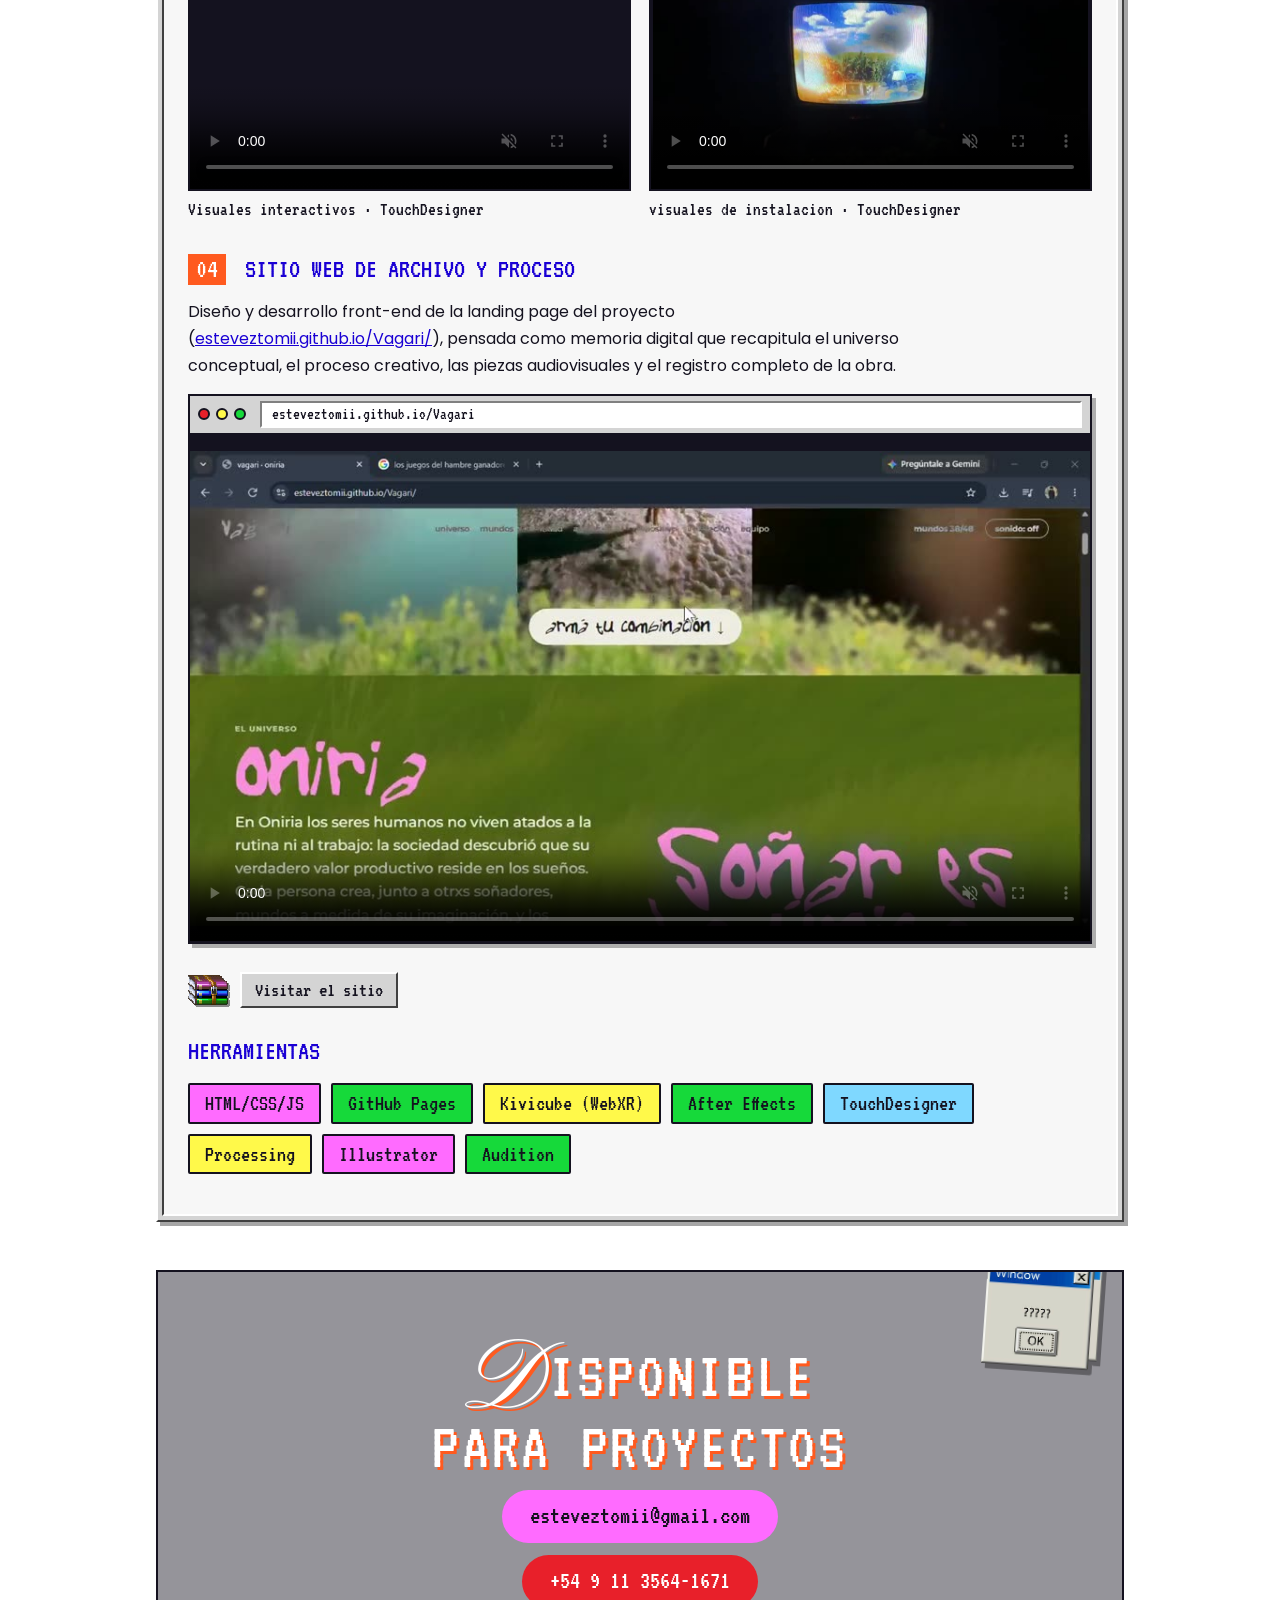
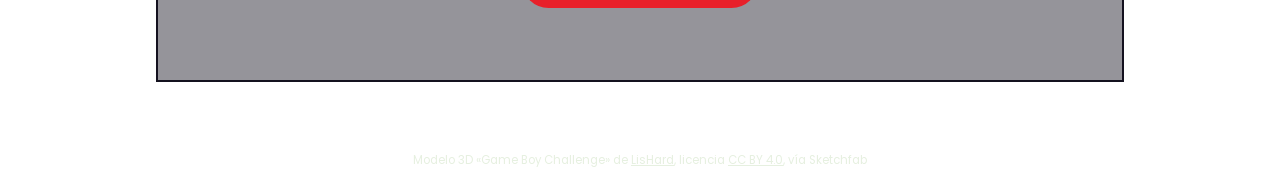
==== commit ef87b57a: "Add files via upload" ====
--- a/index.html
+++ b/index.html
@@ -153,8 +153,8 @@
 .pc-top,.pc-bottom{width:26em;height:20em;left:0;top:50%;margin-top:-10em;background:repeating-linear-gradient(90deg,#e7e4d9 0 1em,#d6d3c7 1em 1.12em)}
 .pc-top{transform:rotateX(90deg) translateZ(15.5em)}.pc-bottom{transform:rotateX(-90deg) translateZ(15.5em);background:#9d9a8e}
 .pc-bezel{position:absolute;left:2.6em;top:2.4em;width:20.8em;height:16.6em;box-sizing:border-box;padding:1em;background:#1b1b24;border-radius:1.6em/1.4em;box-shadow:inset .2em .2em .6em rgba(0,0,0,.75),0 0 0 .3em #bcb8aa,0 0 0 .5em #f0ede3}
-.pc-view{position:relative;width:100%;height:100%;overflow:hidden;border-radius:.6em;background:#fff;display:flex;align-items:center;justify-content:center}
-.pc-view img{position:relative;left:0;top:0;width:100%;height:100%;max-width:100%;max-height:100%;object-fit:contain;display:block;border:0;background:none;will-change:transform}
+.pc-view{position:relative;width:100%;height:100%;overflow:hidden;border-radius:.6em;background:#fff}
+.pc-view img{position:absolute;left:0;top:0;width:100%;height:auto;display:block;border:0;background:none;will-change:transform}
 .pc-view::after{content:"";position:absolute;inset:0;border-radius:inherit;pointer-events:none;box-shadow:inset 0 0 1.4em rgba(0,0,0,.4);background:linear-gradient(135deg,rgba(255,255,255,.2),transparent 38%)}
 .pc-stripe{position:absolute;left:3.2em;bottom:9.4em;width:7em;height:.55em;background:linear-gradient(90deg,var(--rojo),var(--naranja),var(--amarillo),var(--verde),var(--azul),var(--rosa))}
 .pc-drive{position:absolute;left:3.2em;bottom:5.4em;width:12em;height:2.4em;border-radius:.3em;background:#c6c3b6;box-shadow:inset 0 0 0 .15em rgba(255,255,255,.7),inset 0 -.2em .3em rgba(0,0,0,.2)}
@@ -169,7 +169,7 @@
 .cloud{position:absolute;left:0;width:7px;height:7px;background:transparent;box-shadow:28px 0px #fff,35px 0px #fff,42px 0px #fff,49px 0px #fff,14px 7px #fff,21px 7px #fff,28px 7px #fff,35px 7px #fff,42px 7px #fff,49px 7px #fff,56px 7px #fff,63px 7px #fff,7px 14px #fff,14px 14px #fff,21px 14px #fff,28px 14px #fff,35px 14px #fff,42px 14px #fff,49px 14px #fff,56px 14px #fff,63px 14px #fff,70px 14px #fff,77px 14px #fff,0px 21px #fff,7px 21px #fff,14px 21px #fff,21px 21px #fff,28px 21px #fff,35px 21px #fff,42px 21px #fff,49px 21px #fff,56px 21px #fff,63px 21px #fff,70px 21px #fff,77px 21px #fff,84px 21px #fff,91px 21px #fff,7px 28px #d3e4f5,14px 28px #d3e4f5,21px 28px #d3e4f5,28px 28px #d3e4f5,35px 28px #d3e4f5,42px 28px #d3e4f5,49px 28px #d3e4f5,56px 28px #d3e4f5,63px 28px #d3e4f5,70px 28px #d3e4f5,77px 28px #d3e4f5,84px 28px #d3e4f5;opacity:.95;animation:drift 110s linear infinite}
 .cloud.c1{top:44px;animation-duration:120s;animation-delay:-30s}.cloud.c2{top:112px;scale:1.5;animation-duration:170s;animation-delay:-100s;opacity:.8}.cloud.c3{top:20px;scale:.8;animation-duration:95s;animation-delay:-70s}.cloud.c4{top:160px;scale:1.2;animation-duration:150s;animation-delay:-10s;opacity:.7}
 @keyframes drift{from{translate:-160px 0}to{translate:calc(100vw + 60px) 0}}
-.ticker{overflow:hidden;background:var(--tinta);border:2px solid var(--tinta);box-shadow:4px 4px 0 rgba(0,0,0,.35);transform:rotate(-1.2deg);margin:0 -6px}
+.ticker{overflow:hidden;background:var(--tinta);border:2px solid var(--tinta);box-shadow:4px 4px 0 rgba(0,0,0,.35);transform:none;margin:0}
 .tk{display:flex;width:max-content;animation:tk 34s linear infinite}.tk span{padding:6px 0;font:400 1.5rem/1 VT323,monospace;letter-spacing:.08em;color:var(--amarillo);white-space:pre}
 @keyframes tk{to{transform:translateX(-50%)}}
 .ch{display:inline-block;animation:chIn .75s cubic-bezier(.2,1.7,.4,1) both,bob 3.4s ease-in-out infinite;animation-delay:calc(var(--i)*70ms),calc(1s + var(--i)*.18s)}
@@ -219,8 +219,8 @@
 @keyframes fotof{0%,100%{translate:0 0;rotate:-.8deg}50%{translate:0 -8px;rotate:.8deg}}
 @keyframes shine{0%,55%{transform:translateX(-130%)}85%,100%{transform:translateX(130%)}}
 /* herramientas con marco homogéneo */
-.logos .ico{display:grid;place-items:center;flex:none;width:60px;height:60px;padding:0;overflow:hidden;background:#fff;border:2px solid;border-color:#808080 #fff #fff #808080;box-shadow:0 0 0 2px var(--tinta),inset 2px 2px 0 rgba(0,0,0,.18)}
-.logos .ico img{display:block;width:100%;height:100%;max-width:none;max-height:none;object-fit:cover}
+.logos .ico{display:grid;place-items:center;flex:none;width:60px;height:60px;background:transparent;border:0;box-shadow:none;padding:0;overflow:hidden}
+.logos .ico img{width:100%;height:100%;object-fit:contain;display:block}
 .logos li{gap:14px}
 /* proyectos: encabezado + gifs */
 .proy{display:grid;grid-template-columns:minmax(0,1fr);gap:32px}.proy>*{min-width:0}
@@ -585,12 +585,12 @@
    <section class="vg-item vg-split" aria-labelledby="vg-h2">
     <div>
      <h4 id="vg-h2"><b>02</b> Experiencia Transmedia &amp; Realidad Aumentada (WebXR)</h4>
-     <p>Portal interactivo en realidad aumentada. A través del navegador móvil, los usuarios pueden invocar una puerta 3D que funciona como umbral hacia un entorno onírico en 360°, expandiendo la narrativa del proyecto más allá del espacio de exhibición.</p>
+     <p>Diseño e implementación de un portal interactivo en realidad aumentada. A través del navegador móvil, los usuarios pueden invocar una puerta 3D que funciona como umbral hacia un entorno onírico en 360°, expandiendo la narrativa del proyecto más allá del espacio de exhibición.</p>
      <div class="vg-notes">
       <div class="vg-note"><b>Acceso sin app (WebXR)</b><span>Activación directa desde el celular en sala mediante marcador visual, sin descargas ni fricción para el visitante.</span></div>
       <div class="vg-note"><b>Portal 3D + Entorno 360°</b><span>Modelado, integración espacial e interacción táctil para cruzar el umbral digital dentro del universo Oniria.</span></div>
      </div>
-     <div class="btns"><a class="btn btn-gris" href="https://www.kivicube.com/scenes-beta/AXlKbOFl1Fzb3lQ0fUPBX3hh3ARthJRJ" target="_blank" rel="noopener noreferrer">Probar AR</a></div>
+     <div class="btns vg-cta-row"><img class="win-ico-rar" src="images/win-rar.png" alt="" aria-hidden="true" width="38" height="28"><a class="btn btn-gris" href="https://www.kivicube.com/scenes-beta/AXlKbOFl1Fzb3lQ0fUPBX3hh3ARthJRJ" target="_blank" rel="noopener noreferrer">Probar AR</a></div>
     </div>
     <figure class="vg-side-fig"><video muted loop playsinline preload="metadata" class="tall" controls poster="images/posters/realidad_aumentada.jpg" src="videos/realidad_aumentada.mp4"></video><figcaption>Portal WebXR · Kivicube</figcaption></figure>
    </section>
